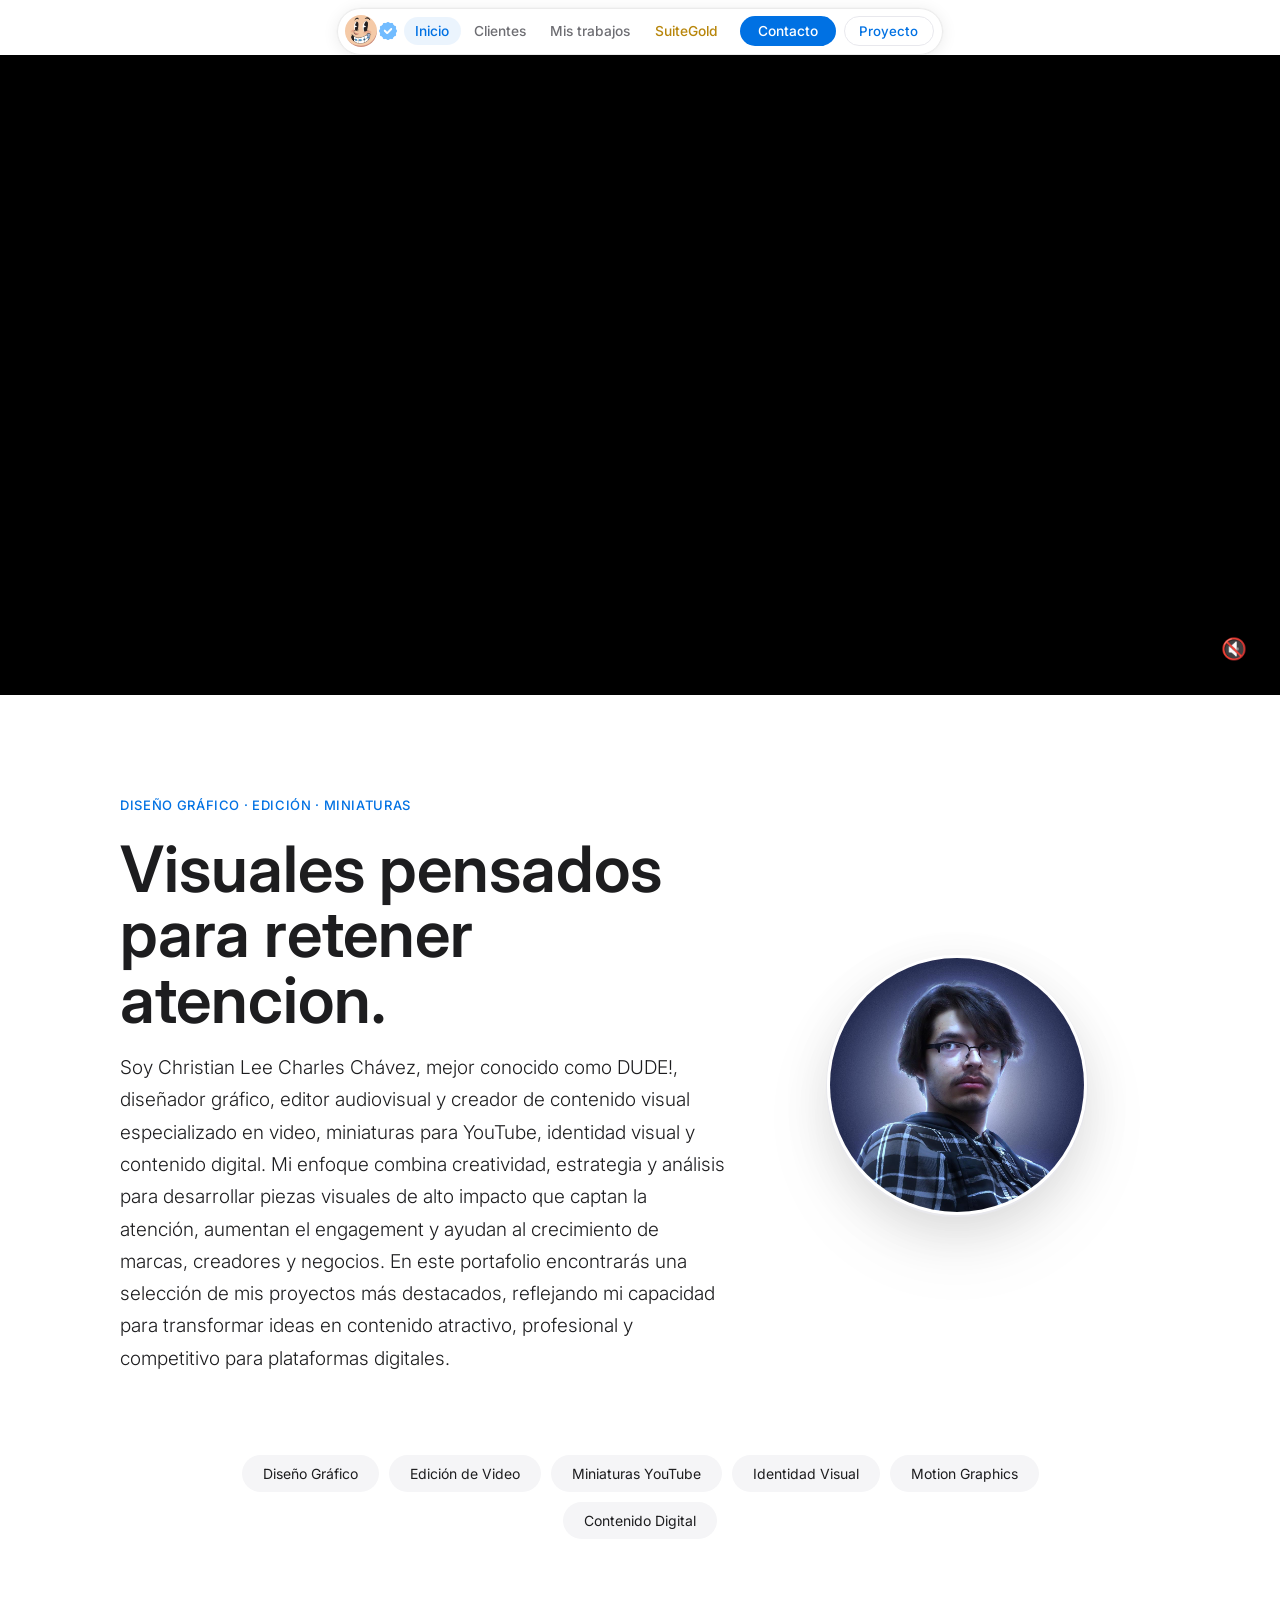
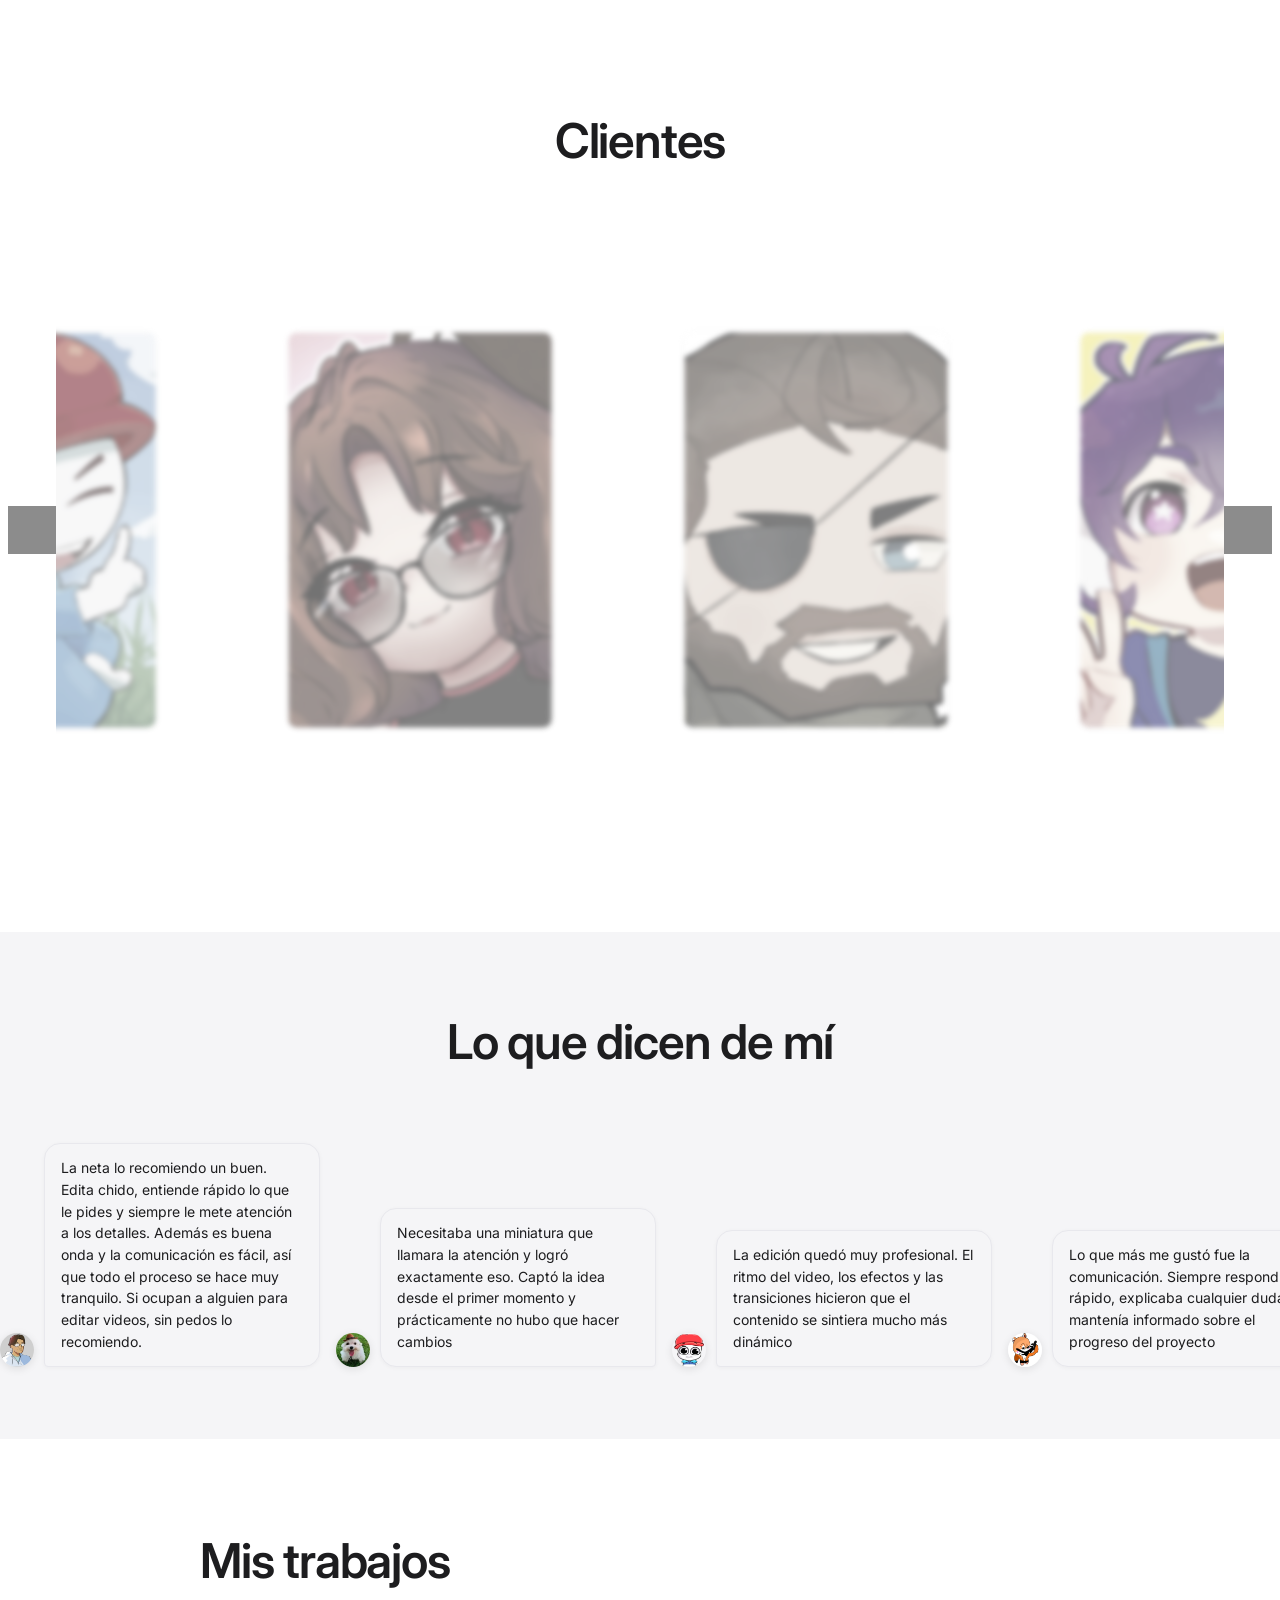
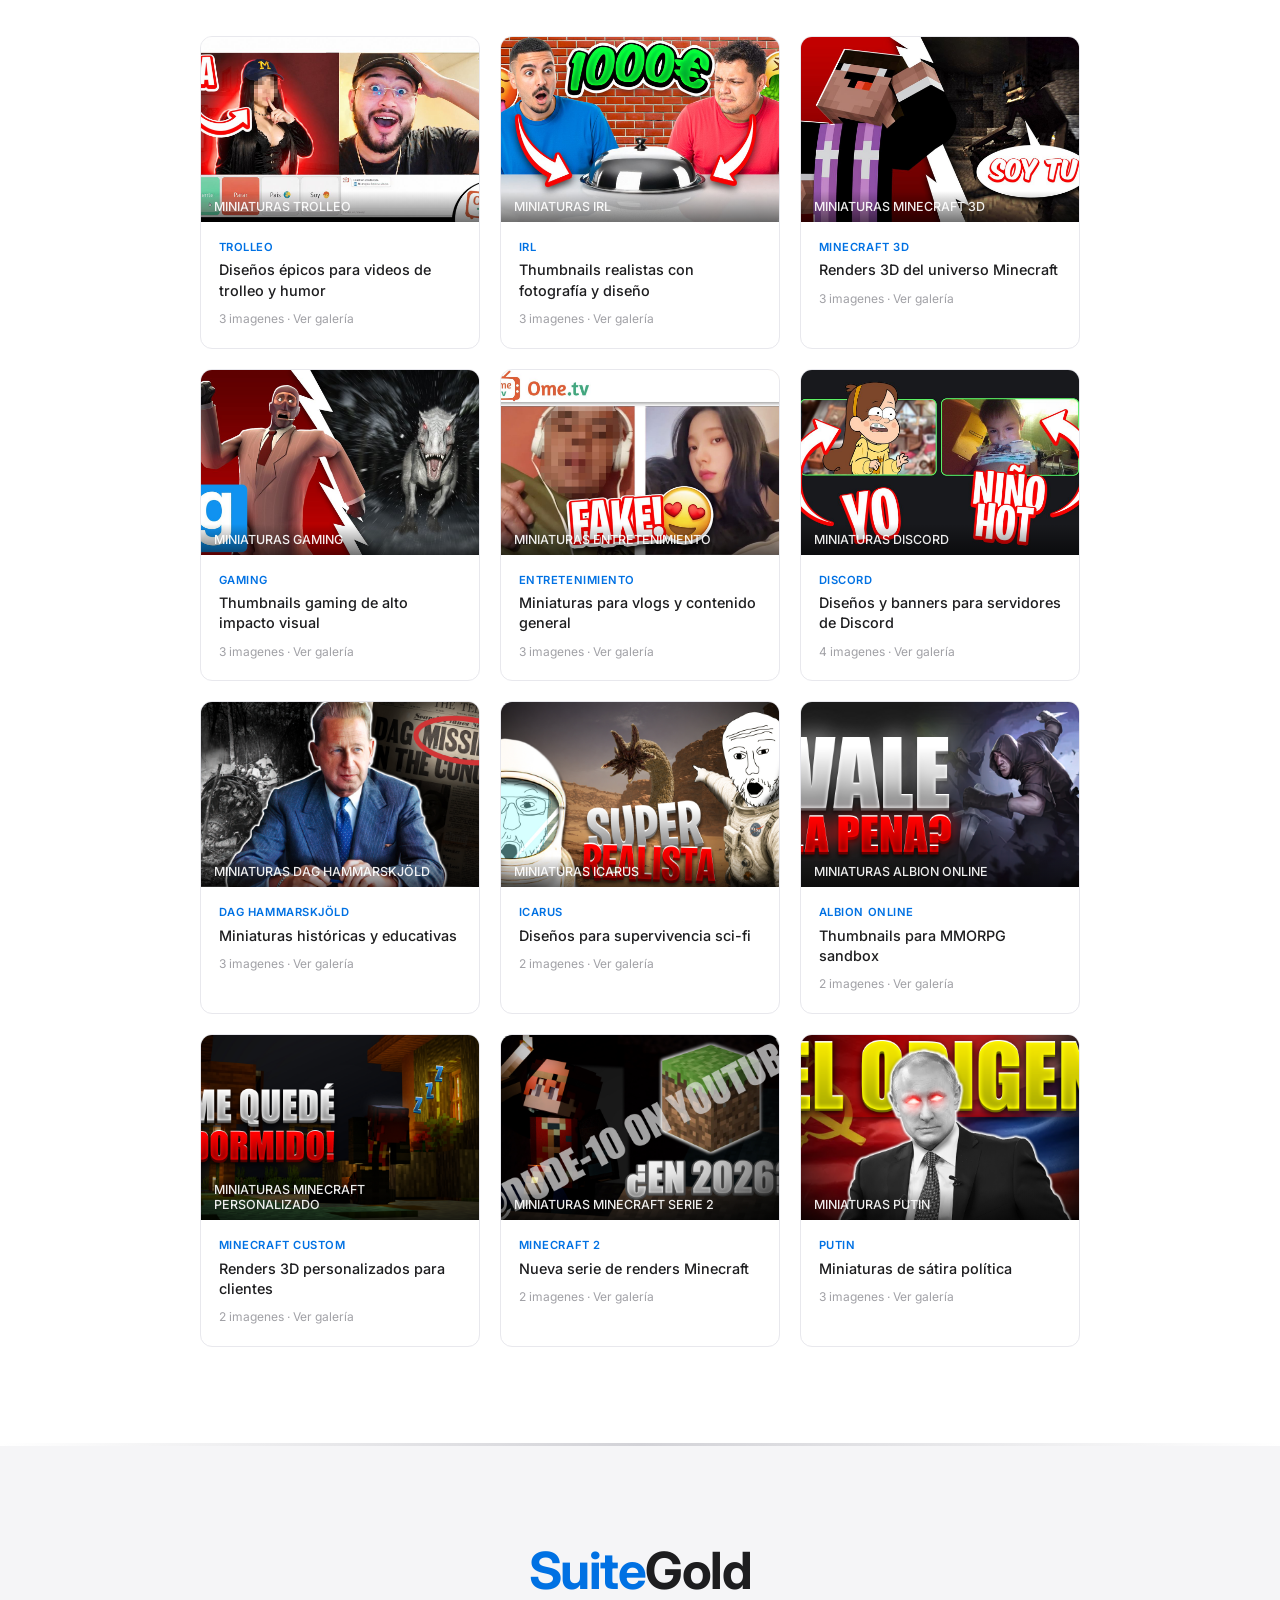
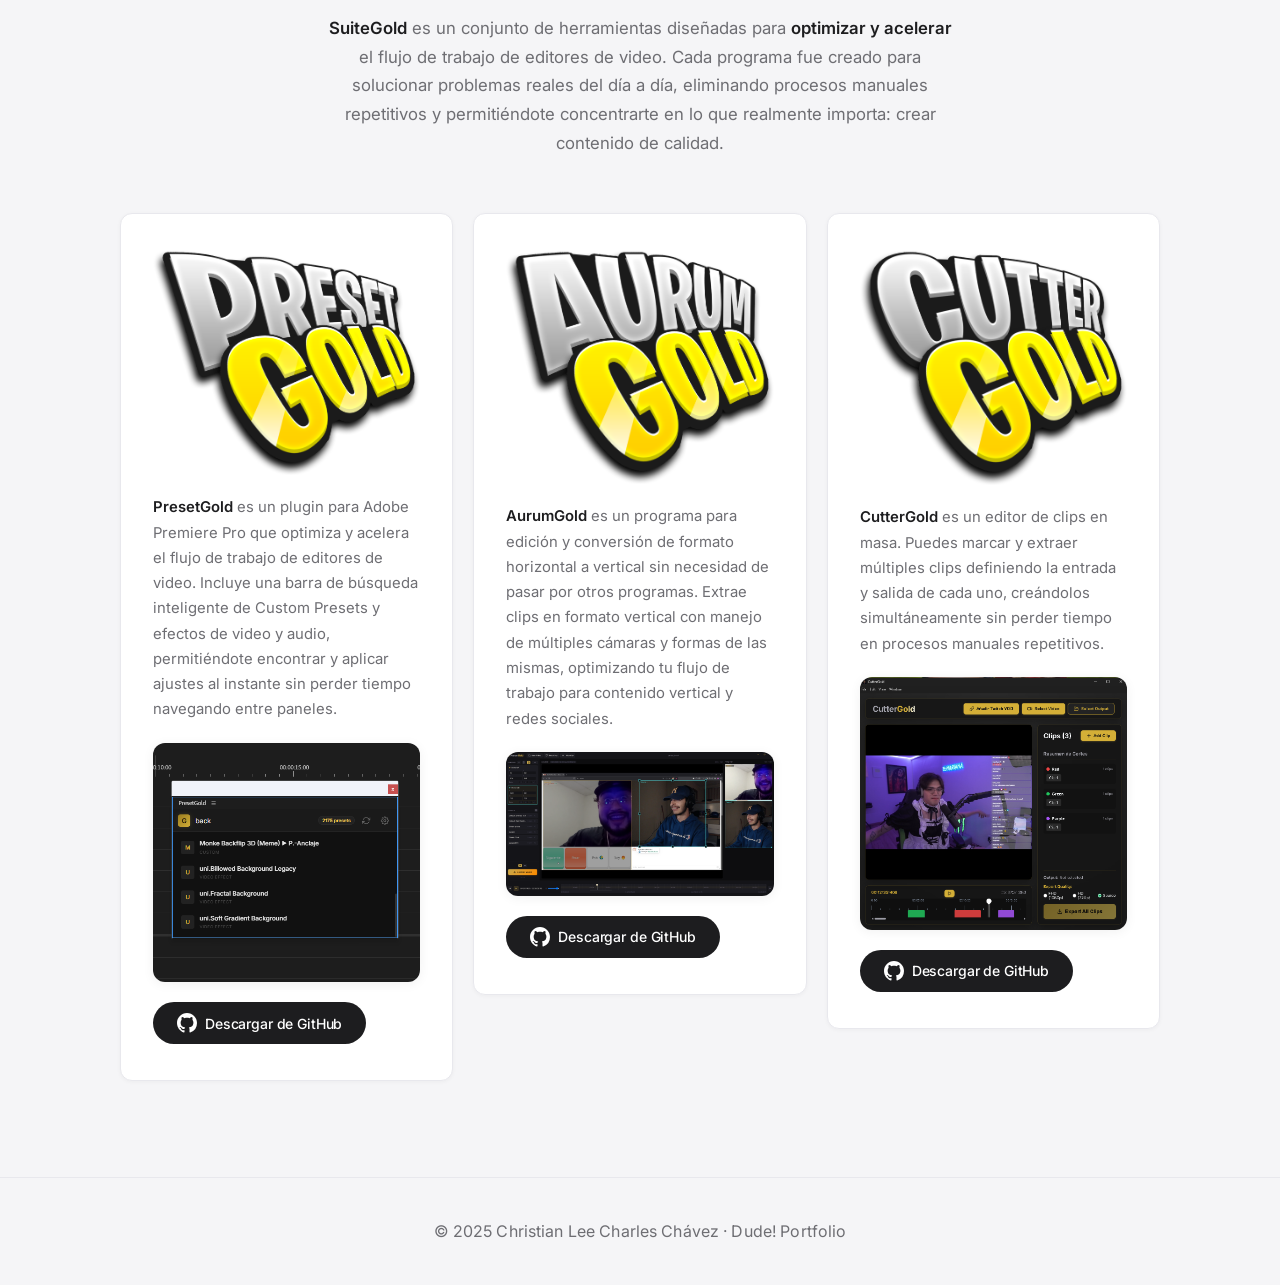
==== index.html @ 4dd34955 "Add files via upload" ====
<!DOCTYPE html>
<html lang="es">
<head>
    <meta charset="UTF-8">
    <meta name="viewport" content="width=device-width, initial-scale=1.0">
    <meta name="description" content="Portfolio de Dude 3D - diseño gráfico, edición de videos y miniaturas para YouTube">
    <title>Dude! Portfolio's</title>

    <meta property="og:title" content="Dude! Portfolio's">
    <meta property="og:description" content="Diseño gráfico, edición de video y miniaturas para YouTube">
    <meta property="og:image" content="./assets/logo.jpeg">
    <meta property="og:type" content="website">

    <link rel="preconnect" href="https://fonts.googleapis.com">
    <link rel="preconnect" href="https://fonts.gstatic.com" crossorigin>
    <link href="https://fonts.googleapis.com/css2?family=Inter:wght@300;400;500;600;700&display=swap" rel="stylesheet">
    
    <link rel="stylesheet" href="./style.css">
</head>
<body>

    <div id="global-bg"></div>

    <!-- ══════════ LIGHTBOX ══════════ -->
    <div class="lightbox-overlay" id="lightbox" role="dialog" aria-modal="true" aria-label="Galería de imágenes">
        <div class="lb-header">
            <span class="lb-title" id="lb-title">CATEGORÍA</span>
            <button class="lb-close" id="lb-close" aria-label="Cerrar galería">✕</button>
        </div>
        <div class="lb-main">
            <button class="lb-btn" id="lb-prev" aria-label="Imagen anterior">&#8249;</button>
            <div class="lb-img-wrap">
                <img id="lb-img" src="" alt="Miniatura">
            </div>
            <button class="lb-btn" id="lb-next" aria-label="Imagen siguiente">&#8250;</button>
        </div>
        <div class="lb-footer">
            <div class="lb-strip" id="lb-strip"></div>
            <span class="lb-counter" id="lb-counter">1 / 1</span>
        </div>
    </div>

    <!-- ══════════ GALLERY MODAL ══════════ -->
    <div class="gallery-modal" id="gallery-modal" role="dialog" aria-modal="true" aria-label="Galería de videos">
        <div class="gallery-modal-inner">
            <div class="gallery-modal-header">
                <span class="gallery-modal-title" id="gallery-title">CLIENTE</span>
                <button class="gallery-modal-close" id="gallery-close" aria-label="Cerrar">✕</button>
            </div>

            <div class="gallery-view" id="gallery-view">
                <div class="gallery-grid" id="gallery-grid"></div>
            </div>

            <div class="player-view" id="player-view" style="display:none">
                <div class="player-wrapper">
                    <iframe id="player-iframe" src="" frameborder="0" allow="autoplay; encrypted-media; fullscreen" allowfullscreen></iframe>
                </div>
            </div>

            <div class="gallery-modal-footer">
                <button class="gallery-back-btn" id="gallery-back" style="display:none">← Volver</button>
                <a class="btn-youtube" id="gallery-youtube" href="#" target="_blank" rel="noopener" style="display:none">
                    <svg width="20" height="20" viewBox="0 0 24 24" fill="currentColor"><path d="M23.498 6.186a3.016 3.016 0 0 0-2.122-2.136C19.505 3.545 12 3.545 12 3.545s-7.505 0-9.377.505A3.017 3.017 0 0 0 .502 6.186C0 8.07 0 12 0 12s0 3.93.502 5.814a3.016 3.016 0 0 0 2.122 2.136c1.871.505 9.376.505 9.376.505s7.505 0 9.377-.505a3.015 3.015 0 0 0 2.122-2.136C24 15.93 24 12 24 12s0-3.93-.502-5.814zM9.545 15.568V8.432L15.818 12l-6.273 3.568z"/></svg>
                    Ver completo en YouTube
                </a>
            </div>
        </div>
    </div>

    <!-- ══════════ SITE ══════════ -->
    <div class="site-wrapper">

        <header class="site-header" id="site-header">
            <div class="nav-pill">
                <a href="#inicio" class="nav-logo" aria-label="Inicio">
                    <img src="./assets/logo.jpeg" alt="Dude 3D">
                </a>
                <img src="./assets/verified/verified.png" alt="" class="nav-verified">
                <nav class="nav-links" aria-label="Navegación principal">
                    <a href="#inicio"    class="nav-item active" id="nav-home">Inicio</a>
                    <a href="#clientes"  class="nav-item" id="nav-clientes">Clientes</a>
                    <a href="#portfolio" class="nav-item" id="nav-miniaturas">Mis trabajos</a>
                    <a href="#gold" class="nav-item nav-gold" id="nav-suitegold">SuiteGold</a>
                </nav>
                <a href="contacto.html" target="_blank" rel="noopener" class="nav-cta" id="nav-contacto">Contacto</a>
                <a href="proyecto.html" target="_blank" rel="noopener" class="nav-proyecto" id="nav-proyecto">Proyecto</a>
            </div>
        </header>

        <section class="hero" id="inicio" aria-label="Presentación">
            <video class="hero-video" autoplay muted loop playsinline>
                <source src="./assets/DUDE_VIDEO/Comp 1.mp4" type="video/mp4">
                <source src="./assets/videos/video_header.mp4" type="video/mp4">
            </video>
            <button class="hero-mute-btn" id="hero-mute-btn" aria-label="Silenciar video">🔊</button>
        </section>

        <section class="presentation-section" id="presentacion" aria-label="Presentación de Dude">
            <div class="presentation-inner">
                <div class="presentation-copy">
                    <p class="presentation-kicker">Diseño Gráfico · Edición · Miniaturas</p>
                    <h2>Visuales pensados para retener atencion.</h2>
                    <p class="presentation-lead">
                        Soy Christian Lee Charles Chávez, mejor conocido como DUDE!, diseñador gráfico, editor audiovisual y creador de contenido visual especializado en video, miniaturas para YouTube, identidad visual y contenido digital. Mi enfoque combina creatividad, estrategia y análisis para desarrollar piezas visuales de alto impacto que captan la atención, aumentan el engagement y ayudan al crecimiento de marcas, creadores y negocios. En este portafolio encontrarás una selección de mis proyectos más destacados, reflejando mi capacidad para transformar ideas en contenido atractivo, profesional y competitivo para plataformas digitales.
                    </p>
                </div>
                <div class="presentation-portrait">
                    <img src="./assets/perfil/imagen_de_perfil.jpeg" alt="Foto de perfil de Dude" loading="lazy">
                </div>
            </div>
        </section>

        <div class="skills-row">
            <span class="skill-chip">Diseño Gráfico</span>
            <span class="skill-chip">Edición de Video</span>
            <span class="skill-chip">Miniaturas YouTube</span>
            <span class="skill-chip">Identidad Visual</span>
            <span class="skill-chip">Motion Graphics</span>
            <span class="skill-chip">Contenido Digital</span>
        </div>

        <section class="clientes-section" id="clientes" aria-label="Clientes">
            <h2 class="section-title">Clientes</h2>
            <div class="clientes-carousel" id="clientes-carousel">
                <button class="carousel-arrow carousel-arrow-left" id="carousel-prev" aria-label="Anterior">&#8249;</button>
                <div class="clientes-track" id="clientes-track">
                    <div class="cliente-panel" data-client="galaxito" data-verified="true" tabindex="0" role="button" aria-label="Ver videos de Galaxito">
                        <div class="cliente-panel-bg">
                            <img src="./assets/clientes/galaxito/Galaxito_Logo.jpg" alt="" class="panel-bg-img">
                        </div>
                        <div class="cliente-panel-overlay">
                            <h3 class="panel-client-name">Galaxito<img src="./assets/verified/verified.png" alt="" class="verified-badge"></h3>
                            <span class="panel-client-cta">4 videos →</span>
                        </div>
                    </div>
                    <div class="cliente-panel" data-client="playerdude" tabindex="0" role="button" aria-label="Ver videos de PlayerDude">
                        <div class="cliente-panel-bg">
                            <img src="./assets/clientes/playerdude/PlayerDude_Logo.jpg" alt="" class="panel-bg-img">
                        </div>
                        <div class="cliente-panel-overlay">
                            <h3 class="panel-client-name">PlayerDude</h3>
                            <span class="panel-client-cta">4 videos →</span>
                        </div>
                    </div>
                    <div class="cliente-panel" data-client="masfax" tabindex="0" role="button" aria-label="Ver videos de MasFax">
                        <div class="cliente-panel-bg">
                            <img src="./assets/clientes/masfax/MasFax_Logo.jpg" alt="" class="panel-bg-img">
                        </div>
                        <div class="cliente-panel-overlay">
                            <h3 class="panel-client-name">MasFax</h3>
                            <span class="panel-client-cta">1 video →</span>
                        </div>
                    </div>
                    <div class="cliente-panel" data-client="megazote" data-verified="true" tabindex="0" role="button" aria-label="Ver videos de Megazote">
                        <div class="cliente-panel-bg">
                            <img src="./assets/clientes/megazote/Megazote_Logo.jpg" alt="" class="panel-bg-img">
                        </div>
                        <div class="cliente-panel-overlay">
                            <h3 class="panel-client-name">Megazote<img src="./assets/verified/verified.png" alt="" class="verified-badge"></h3>
                            <span class="panel-client-cta">1 video →</span>
                        </div>
                    </div>
                    <div class="cliente-panel" data-client="maog" data-verified="true" tabindex="0" role="button" aria-label="Ver videos de Maog">
                        <div class="cliente-panel-bg">
                            <img src="./assets/clientes/maog/Maog_Logo.jpg" alt="" class="panel-bg-img">
                        </div>
                        <div class="cliente-panel-overlay">
                            <h3 class="panel-client-name">Maog<img src="./assets/verified/verified.png" alt="" class="verified-badge"></h3>
                            <span class="panel-client-cta">1 video →</span>
                        </div>
                    </div>
                    <div class="cliente-panel" data-client="strike" data-verified="true" tabindex="0" role="button" aria-label="Ver videos de ElStrike">
                        <div class="cliente-panel-bg">
                            <img src="./assets/clientes/strike/Strike_Logo.jpg" alt="" class="panel-bg-img">
                        </div>
                        <div class="cliente-panel-overlay">
                            <h3 class="panel-client-name">ElStrike<img src="./assets/verified/verified.png" alt="" class="verified-badge"></h3>
                            <span class="panel-client-cta">3 shorts →</span>
                        </div>
                    </div>
                </div>
                <button class="carousel-arrow carousel-arrow-right" id="carousel-next" aria-label="Siguiente">&#8250;</button>
            </div>
        </section>

        <!-- ══════════ TESTIMONIALS ══════════ -->
        <section class="testimonials-section" id="testimonios" aria-label="Testimonios">
            <div class="testimonials-track">
                <div class="testimonial-card t-offset-2">
                    <img src="./assets/pfp/BlackBull.png" alt="" class="testi-pfp">
                    <div class="testi-bubble blue">La neta lo recomiendo un buen. Edita chido, entiende rápido lo que le pides y siempre le mete atención a los detalles. Además es buena onda y la comunicación es fácil, así que todo el proceso se hace muy tranquilo. Si ocupan a alguien para editar videos, sin pedos lo recomiendo.</div>
                </div>
                <div class="testimonial-card t-offset-5">
                    <img src="./assets/pfp/JorgEditor.png" alt="" class="testi-pfp">
                    <div class="testi-bubble green">Necesitaba una miniatura que llamara la atención y logró exactamente eso. Captó la idea desde el primer momento y prácticamente no hubo que hacer cambios</div>
                </div>
                <div class="testimonial-card">
                    <img src="./assets/pfp/Megazote.png" alt="" class="testi-pfp">
                    <div class="testi-bubble blue">La edición quedó muy profesional. El ritmo del video, los efectos y las transiciones hicieron que el contenido se sintiera mucho más dinámico</div>
                </div>
                <div class="testimonial-card t-offset-3">
                    <img src="./assets/pfp/MensVa.png" alt="" class="testi-pfp">
                    <div class="testi-bubble green">Lo que más me gustó fue la comunicación. Siempre respondía rápido, explicaba cualquier duda y mantenía informado sobre el progreso del proyecto</div>
                </div>
                <div class="testimonial-card t-offset-1">
                    <img src="./assets/pfp/MitaiVT.png" alt="" class="testi-pfp">
                    <div class="testi-bubble blue">Llevo trabajando con varios editores y este ha sido de los más organizados. Todo llegó en tiempo y con muy buena calidad</div>
                </div>
                <div class="testimonial-card t-offset-4">
                    <img src="./assets/pfp/strike.gif" alt="" class="testi-pfp">
                    <div class="testi-bubble green">Las miniaturas tienen un estilo muy limpio y profesional. Se nota que entiende cómo hacer que un video destaque sin exagerar</div>
                </div>
                <div class="testimonial-card t-offset-2">
                    <img src="./assets/pfp/BlackBull.png" alt="" class="testi-pfp">
                    <div class="testi-bubble blue">La neta lo recomiendo un buen. Edita chido, entiende rápido lo que le pides y siempre le mete atención a los detalles. Además es buena onda y la comunicación es fácil, así que todo el proceso se hace muy tranquilo. Si ocupan a alguien para editar videos, sin pedos lo recomiendo.</div>
                </div>
                <div class="testimonial-card t-offset-5">
                    <img src="./assets/pfp/JorgEditor.png" alt="" class="testi-pfp">
                    <div class="testi-bubble green">Necesitaba una miniatura que llamara la atención y logró exactamente eso. Captó la idea desde el primer momento y prácticamente no hubo que hacer cambios</div>
                </div>
                <div class="testimonial-card">
                    <img src="./assets/pfp/Megazote.png" alt="" class="testi-pfp">
                    <div class="testi-bubble blue">La edición quedó muy profesional. El ritmo del video, los efectos y las transiciones hicieron que el contenido se sintiera mucho más dinámico</div>
                </div>
                <div class="testimonial-card t-offset-3">
                    <img src="./assets/pfp/MensVa.png" alt="" class="testi-pfp">
                    <div class="testi-bubble green">Lo que más me gustó fue la comunicación. Siempre respondía rápido, explicaba cualquier duda y mantenía informado sobre el progreso del proyecto</div>
                </div>
                <div class="testimonial-card t-offset-1">
                    <img src="./assets/pfp/MitaiVT.png" alt="" class="testi-pfp">
                    <div class="testi-bubble blue">Llevo trabajando con varios editores y este ha sido de los más organizados. Todo llegó en tiempo y con muy buena calidad</div>
                </div>
                <div class="testimonial-card t-offset-4">
                    <img src="./assets/pfp/strike.gif" alt="" class="testi-pfp">
                    <div class="testi-bubble green">Las miniaturas tienen un estilo muy limpio y profesional. Se nota que entiende cómo hacer que un video destaque sin exagerar</div>
                </div>
            </div>
        </section>

        <section class="portfolio-section" id="portfolio" aria-label="Trabajos">
            <h2 class="section-title">Mis trabajos</h2>
            <div class="portfolio-grid" id="portfolio-grid"></div>
        </section>

        <!-- ══════════ SECTION DIVIDER ══════════ -->
        <div class="page-divider" aria-hidden="true"></div>

        <!-- ══════════ PRODUCTOS GOLD ══════════ -->
        <section class="gold-section" id="gold" aria-label="Plugins y herramientas Gold">
            <div class="gold-inner">
                <h2 class="gold-section-title"><span class="suite">Suite</span>Gold</h2>
                <p class="gold-intro">
                    <strong>SuiteGold</strong> es un conjunto de herramientas diseñadas para <strong>optimizar y acelerar</strong> el flujo de trabajo de editores de video. Cada programa fue creado para solucionar problemas reales del día a día, eliminando procesos manuales repetitivos y permitiéndote concentrarte en lo que realmente importa: crear contenido de calidad.
                </p>
                <div class="gold-grid">

                    <!-- ── PresetGold ── -->
                    <div class="gold-card">
                        <img class="gold-card-title" src="./assets/presetgold/presetgold_titulo.png" alt="PresetGold" loading="lazy">
                        <p class="gold-card-desc">
                            <strong>PresetGold</strong> es un plugin para Adobe Premiere Pro que optimiza y acelera el flujo de trabajo de editores de video. Incluye una barra de búsqueda inteligente de Custom Presets y efectos de video y audio, permitiéndote encontrar y aplicar ajustes al instante sin perder tiempo navegando entre paneles.
                        </p>
                        <div class="gold-card-image">
                            <img src="./assets/presetgold/presetgold_review.png" alt="Vista previa PresetGold" loading="lazy">
                        </div>
                        <a href="https://github.com/playerdude901-design/PresetGold" target="_blank" rel="noopener" class="btn-github">
                            <svg width="20" height="20" viewBox="0 0 16 16" fill="currentColor"><path d="M8 0C3.58 0 0 3.58 0 8c0 3.54 2.29 6.53 5.47 7.59.4.07.55-.17.55-.38 0-.19-.01-.82-.01-1.49-2.01.37-2.53-.49-2.69-.94-.09-.23-.48-.94-.82-1.13-.28-.15-.68-.52-.01-.53.63-.01 1.08.58 1.23.82.72 1.21 1.87.87 2.33.66.07-.52.28-.87.51-1.07-1.78-.2-3.64-.89-3.64-3.95 0-.87.31-1.59.82-2.15-.08-.2-.36-1.02.08-2.12 0 0 .67-.21 2.2.82.64-.18 1.32-.27 2-.27.68 0 1.36.09 2 .27 1.53-1.04 2.2-.82 2.2-.82.44 1.1.16 1.92.08 2.12.51.56.82 1.27.82 2.15 0 3.07-1.87 3.75-3.65 3.95.29.25.54.73.54 1.48 0 1.07-.01 1.93-.01 2.2 0 .21.15.46.55.38A8.012 8.012 0 0 0 16 8c0-4.42-3.58-8-8-8z"/></svg>
                            Descargar de GitHub
                        </a>
                    </div>

                    <!-- ── AurumGold ── -->
                    <div class="gold-card">
                        <img class="gold-card-title" src="./assets/aurumgold/aurum_titulo.png" alt="AurumGold" loading="lazy">
                        <p class="gold-card-desc">
                            <strong>AurumGold</strong> es un programa para edición y conversión de formato horizontal a vertical sin necesidad de pasar por otros programas. Extrae clips en formato vertical con manejo de múltiples cámaras y formas de las mismas, optimizando tu flujo de trabajo para contenido vertical y redes sociales.
                        </p>
                        <div class="gold-card-image">
                            <img src="./assets/aurumgold/preview_4.png" alt="Vista previa AurumGold" loading="lazy">
                        </div>
                        <a href="https://github.com/playerdude901-design/AurumGold-Clip-editor" target="_blank" rel="noopener" class="btn-github">
                            <svg width="20" height="20" viewBox="0 0 16 16" fill="currentColor"><path d="M8 0C3.58 0 0 3.58 0 8c0 3.54 2.29 6.53 5.47 7.59.4.07.55-.17.55-.38 0-.19-.01-.82-.01-1.49-2.01.37-2.53-.49-2.69-.94-.09-.23-.48-.94-.82-1.13-.28-.15-.68-.52-.01-.53.63-.01 1.08.58 1.23.82.72 1.21 1.87.87 2.33.66.07-.52.28-.87.51-1.07-1.78-.2-3.64-.89-3.64-3.95 0-.87.31-1.59.82-2.15-.08-.2-.36-1.02.08-2.12 0 0 .67-.21 2.2.82.64-.18 1.32-.27 2-.27.68 0 1.36.09 2 .27 1.53-1.04 2.2-.82 2.2-.82.44 1.1.16 1.92.08 2.12.51.56.82 1.27.82 2.15 0 3.07-1.87 3.75-3.65 3.95.29.25.54.73.54 1.48 0 1.07-.01 1.93-.01 2.2 0 .21.15.46.55.38A8.012 8.012 0 0 0 16 8c0-4.42-3.58-8-8-8z"/></svg>
                            Descargar de GitHub
                        </a>
                    </div>

                    <!-- ── CutterGold ── -->
                    <div class="gold-card">
                        <img class="gold-card-title" src="./assets/cuttergold/cutter_titulo.png" alt="CutterGold" loading="lazy">
                        <p class="gold-card-desc">
                            <strong>CutterGold</strong> es un editor de clips en masa. Puedes marcar y extraer múltiples clips definiendo la entrada y salida de cada uno, creándolos simultáneamente sin perder tiempo en procesos manuales repetitivos.
                        </p>
                        <div class="gold-card-image">
                            <img src="./assets/cuttergold/image_cutter.png" alt="Vista previa CutterGold" loading="lazy">
                        </div>
                        <a href="https://github.com/playerdude901-design/CutterGold" target="_blank" rel="noopener" class="btn-github">
                            <svg width="20" height="20" viewBox="0 0 16 16" fill="currentColor"><path d="M8 0C3.58 0 0 3.58 0 8c0 3.54 2.29 6.53 5.47 7.59.4.07.55-.17.55-.38 0-.19-.01-.82-.01-1.49-2.01.37-2.53-.49-2.69-.94-.09-.23-.48-.94-.82-1.13-.28-.15-.68-.52-.01-.53.63-.01 1.08.58 1.23.82.72 1.21 1.87.87 2.33.66.07-.52.28-.87.51-1.07-1.78-.2-3.64-.89-3.64-3.95 0-.87.31-1.59.82-2.15-.08-.2-.36-1.02.08-2.12 0 0 .67-.21 2.2.82.64-.18 1.32-.27 2-.27.68 0 1.36.09 2 .27 1.53-1.04 2.2-.82 2.2-.82.44 1.1.16 1.92.08 2.12.51.56.82 1.27.82 2.15 0 3.07-1.87 3.75-3.65 3.95.29.25.54.73.54 1.48 0 1.07-.01 1.93-.01 2.2 0 .21.15.46.55.38A8.012 8.012 0 0 0 16 8c0-4.42-3.58-8-8-8z"/></svg>
                            Descargar de GitHub
                        </a>
                    </div>

                </div>
            </div>
        </section>

        <footer>
            <p>&copy; 2025 Christian Lee Charles Ch&aacute;vez &middot; Dude! Portfolio</p>
        </footer>

    </div>

    <script src="./script.js"></script>
</body>
</html>
---- style.css ----
/* ══════════════════════════════════════════
   DUDE! PORTFOLIO — Apple-Inspired Design System
   ══════════════════════════════════════════ */

:root {
  /* Colors */
  --bg:              #FFFFFF;
  --bg-alt:          #F5F5F7;
  --bg-elevated:     #FBFBFD;
  --text-primary:    #1D1D1F;
  --text-secondary:  #6E6E73;
  --text-tertiary:   #a1a1a6;
  --border:          #D2D2D7;
  --border-light:    #E8E8ED;
  --accent:          #0071E3;
  --accent-hover:    #0077ED;
  --surface:         #FFFFFF;

  /* Shadows */
  --shadow-xs: 0 1px 4px rgba(0,0,0,0.04);
  --shadow-sm: 0 2px 12px rgba(0,0,0,0.06);
  --shadow-md: 0 8px 30px rgba(0,0,0,0.10);
  --shadow-lg: 0 20px 60px rgba(0,0,0,0.12);
  --shadow-xl: 0 32px 80px rgba(0,0,0,0.14);

  /* Radii */
  --radius-sm:  8px;
  --radius-md: 12px;
  --radius-lg: 18px;
  --radius-xl: 24px;
  --radius-pill: 980px;

  /* Motion */
  --ease-out: cubic-bezier(0.25, 0.46, 0.45, 0.94);
  --ease-spring: cubic-bezier(0.16, 1, 0.3, 1);
}

/* ══════════ RESET ══════════ */

*, *::before, *::after {
  margin: 0; padding: 0; box-sizing: border-box;
}
html { scroll-behavior: smooth; }
body {
  font-family: -apple-system, BlinkMacSystemFont, "SF Pro Display",
               "SF Pro Text", "Helvetica Neue", "Inter", Arial, sans-serif;
  background: var(--bg);
  color: var(--text-primary);
  -webkit-font-smoothing: antialiased;
  -moz-osx-font-smoothing: grayscale;
  min-height: 100vh;
  overflow-x: hidden;
  font-weight: 400;
}
a { text-decoration: none; color: inherit; }
img { display: block; max-width: 100%; }

/* ══════════ TYPOGRAPHY ══════════ */

h1 {
  font-size: clamp(2.4rem, 5vw, 3.5rem);
  font-weight: 700;
  letter-spacing: -0.03em;
  line-height: 1.05;
  color: var(--text-primary);
}
h2 {
  font-size: clamp(2rem, 4vw, 3rem);
  font-weight: 600;
  letter-spacing: -0.025em;
  line-height: 1.1;
  color: var(--text-primary);
}
h3 {
  font-size: 1.25rem;
  font-weight: 600;
  letter-spacing: -0.01em;
  color: var(--text-primary);
}
p {
  font-size: 1rem;
  line-height: 1.65;
  color: var(--text-secondary);
  font-weight: 400;
}

.section-title {
  text-align: center;
  margin-bottom: 56px;
  font-size: clamp(2rem, 4vw, 3rem);
  font-weight: 600;
  letter-spacing: -0.025em;
  color: var(--text-primary);
}

/* ══════════ LAYOUT ══════════ */

.site-wrapper {
  position: relative;
  z-index: 1;
  display: flex;
  flex-direction: column;
  min-height: 100vh;
}

section { padding: 6rem 0; }

/* ══════════ HEADER / NAV ══════════ */

.site-header {
  position: sticky;
  top: 0;
  z-index: 200;
  display: flex;
  justify-content: center;
  padding: 0.5rem 1rem 0;
  pointer-events: none;
}

.nav-pill {
  display: flex;
  align-items: center;
  gap: 0.4rem;
  background: rgba(255,255,255,0.86);
  backdrop-filter: saturate(180%) blur(24px);
  -webkit-backdrop-filter: saturate(180%) blur(24px);
  border: 1px solid rgba(0,0,0,0.08);
  border-radius: var(--radius-pill);
  padding: 0.4rem 0.5rem 0.4rem 0.4rem;
  pointer-events: auto;
  box-shadow: 0 2px 16px rgba(0,0,0,0.08), 0 0 0 0.5px rgba(0,0,0,0.04);
  transition: box-shadow 0.3s var(--ease-out);
}
.nav-pill:hover {
  box-shadow: 0 4px 24px rgba(0,0,0,0.12), 0 0 0 0.5px rgba(0,0,0,0.04);
}

.nav-logo {
  width: 32px; height: 32px;
  border-radius: 50%;
  overflow: hidden;
  flex-shrink: 0;
  display: flex; align-items: center; justify-content: center;
  transition: transform 0.2s var(--ease-out);
}
.nav-logo:hover { transform: scale(1.06); }
.nav-logo img { width: 100%; height: 100%; object-fit: cover; }

.nav-verified {
  height: 18px; width: auto;
  margin-left: -0.25rem;
  flex-shrink: 0;
  opacity: 0.65;
}

.nav-links {
  display: flex; align-items: center;
  gap: 0.1rem;
}

.nav-item {
  font-size: 0.86rem;
  font-weight: 500;
  color: var(--text-secondary);
  padding: 0.38rem 0.72rem;
  border-radius: var(--radius-pill);
  transition: color 0.2s var(--ease-out), background 0.2s var(--ease-out);
  white-space: nowrap;
}
.nav-item:hover,
.nav-item.active {
  color: var(--accent);
  background: rgba(0,113,227,0.08);
}

.nav-gold {
  color: #b8860b;
}
.nav-gold:hover,
.nav-gold.active {
  color: #b8860b;
  background: rgba(184,134,11,0.08);
}

.nav-cta {
  font-size: 0.86rem;
  font-weight: 500;
  color: #fff;
  background: var(--accent);
  padding: 7px 18px;
  border-radius: var(--radius-pill);
  white-space: nowrap;
  transition: transform 0.2s var(--ease-out),
              box-shadow 0.2s var(--ease-out),
              background 0.2s var(--ease-out);
  margin-left: 0.25rem;
}
.nav-cta:hover {
  transform: scale(1.03);
  background: var(--accent-hover);
  box-shadow: 0 4px 16px rgba(0,113,227,0.3);
}

.nav-proyecto {
  font-size: 0.83rem;
  font-weight: 500;
  color: var(--accent);
  background: transparent;
  padding: 0.38rem 0.9rem;
  border-radius: var(--radius-pill);
  white-space: nowrap;
  border: 1px solid var(--border-light);
  transition: background 0.2s var(--ease-out),
              transform 0.2s var(--ease-out),
              border-color 0.2s var(--ease-out);
  margin-left: 0.1rem;
}
.nav-proyecto:hover {
  background: rgba(0,113,227,0.06);
  border-color: rgba(0,113,227,0.25);
  transform: scale(1.03);
}

/* ══════════ HERO ══════════ */

.hero {
  position: relative;
  width: 100%;
  display: flex;
  align-items: center;
  justify-content: center;
  background: #000;
  padding: 0;
}

.hero-video {
  width: 100%;
  height: auto;
  max-height: 100vh;
  display: block;
}

.hero-mute-btn {
  position: absolute;
  bottom: 1.5rem;
  right: 1.5rem;
  z-index: 3;
  width: 44px;
  height: 44px;
  border-radius: 50%;
  border: none;
  background: rgba(0,0,0,0.4);
  backdrop-filter: blur(8px);
  -webkit-backdrop-filter: blur(8px);
  color: #fff;
  font-size: 1.3rem;
  cursor: pointer;
  display: flex;
  align-items: center;
  justify-content: center;
  transition: background 0.2s, transform 0.2s;
}
.hero-mute-btn:hover {
  background: rgba(0,0,0,0.6);
  transform: scale(1.08);
}

/* ══════════ PRESENTATION ══════════ */

.presentation-section {
  width: 100%;
  background: var(--bg);
  padding: 100px 0 80px;
}

.presentation-inner {
  max-width: 1120px;
  margin: 0 auto;
  padding: 0 clamp(1.5rem, 4vw, 2.5rem);
  display: grid;
  grid-template-columns: minmax(0, 1.25fr) minmax(240px, 0.75fr);
  gap: 4rem;
  align-items: center;
}

.presentation-copy {
  display: flex;
  flex-direction: column;
  gap: 1.25rem;
}

.presentation-kicker {
  font-size: 13px;
  font-weight: 500;
  letter-spacing: 0.05em;
  color: var(--accent);
  text-transform: uppercase;
}

.presentation-copy h2 {
  max-width: 760px;
  font-size: clamp(2.4rem, 5vw, 4.4rem);
  line-height: 1.02;
  letter-spacing: 0;
}

.presentation-lead {
  max-width: 720px;
  font-size: 19px;
  font-weight: 300;
  line-height: 1.7;
  color: var(--text-primary);
  text-align: left;
}

.presentation-portrait {
  justify-self: center;
  width: min(300px, 75vw);
}

.presentation-portrait img {
  width: 260px; height: 260px;
  object-fit: cover;
  border-radius: 50%;
  clip-path: none;
  box-shadow: 0 1px 0 1px var(--border-light),
              0 16px 48px rgba(0,0,0,0.10),
              0 32px 80px rgba(0,0,0,0.06);
  display: block;
  transition: transform 0.5s var(--ease-spring), box-shadow 0.5s var(--ease-spring);
  border: 3px solid rgba(255,255,255,0.9);
}
.presentation-portrait img:hover {
  transform: scale(1.03) translateY(-4px);
  box-shadow: 0 1px 0 1px var(--border-light),
              0 24px 64px rgba(0,0,0,0.14),
              0 40px 100px rgba(0,0,0,0.08);
}

/* ══════════ SKILLS CHIPS ══════════ */

.skills-row {
  display: flex;
  flex-wrap: wrap;
  justify-content: center;
  gap: 10px;
  padding: 0 clamp(1.5rem, 4vw, 2.5rem) 5rem;
  background: var(--bg);
  max-width: 960px;
  margin: 0 auto;
}

.skill-chip {
  background: var(--bg-alt);
  color: var(--text-primary);
  border-radius: var(--radius-pill);
  padding: 9px 20px;
  font-size: 14px;
  font-weight: 400;
  white-space: nowrap;
  border: 1px solid transparent;
  transition: border-color 0.2s var(--ease-out), background 0.2s var(--ease-out);
}
.skill-chip:hover {
  background: #ececef;
  border-color: var(--border);
}

/* ══════════ CLIENTES ══════════ */

.clientes-section {
  width: 100%;
  background: var(--bg);
  padding: 6rem 0;
}

.clientes-section .section-title { color: var(--text-primary); }

.clientes-carousel {
  position: relative;
  max-width: 1280px;
  margin: 0 auto;
  padding: 0 3.5rem;
  perspective: 1600px;
}

.clientes-track {
  display: flex;
  gap: 1.25rem;
  overflow-x: auto;
  -webkit-overflow-scrolling: touch;
  padding: 1.5rem 0;
  transform-style: preserve-3d;
}

.clientes-track::-webkit-scrollbar { display: none; }

.carousel-arrow {
  position: absolute;
  top: 50%;
  transform: translateY(-50%);
  z-index: 10;
  width: 48px; height: 48px;
  border-radius: 50%;
  border: none;
  background: rgba(0,0,0,0.45);
  color: #fff;
  font-size: 1.6rem;
  line-height: 1;
  cursor: pointer;
  display: flex;
  align-items: center;
  justify-content: center;
  transition: background 0.2s, opacity 0.2s, transform 0.2s;
  backdrop-filter: blur(6px);
  -webkit-backdrop-filter: blur(6px);
}
.carousel-arrow:hover { background: rgba(0,0,0,0.7); transform: translateY(-50%) scale(1.06); }
.carousel-arrow:active { transform: translateY(-50%) scale(0.96); }
.carousel-arrow-left  { left: 0.5rem; }
.carousel-arrow-right { right: 0.5rem; }

.cliente-panel {
  position: relative;
  flex: 0 0 auto;
  width: calc((100% - 2.5rem) / 3);
  border-radius: var(--radius-md);
  overflow: hidden;
  aspect-ratio: 2/3;
  cursor: pointer;
  background: var(--bg-alt);
  /* far state (default) */
  transform: scale(0.7) translateZ(-120px);
  filter: blur(4px) saturate(0.4);
  opacity: 0.55;
  transition: transform 0.6s cubic-bezier(0.22,1,0.36,1),
              filter 0.6s cubic-bezier(0.22,1,0.36,1),
              opacity 0.6s cubic-bezier(0.22,1,0.36,1),
              box-shadow 0.6s cubic-bezier(0.22,1,0.36,1);
  z-index: 1;
  box-shadow: var(--shadow-sm);
}
.cliente-panel.cliente-panel-far {
  transform: scale(0.7) translateZ(-120px);
  filter: blur(4px) saturate(0.4);
  opacity: 0.55;
  z-index: 1;
}
.cliente-panel.cliente-panel-adjacent {
  transform: scale(0.85) translateZ(-40px);
  filter: blur(1.5px) saturate(0.7);
  opacity: 0.8;
  z-index: 2;
  box-shadow: var(--shadow-md);
}
.cliente-panel.cliente-panel-center {
  transform: scale(1) translateZ(0);
  filter: none;
  opacity: 1;
  z-index: 10;
  box-shadow: var(--shadow-xl);
}
.cliente-panel.cliente-panel-center:hover {
  transform: scale(1.02) translateZ(0) translateY(-6px);
  box-shadow: 0 40px 100px rgba(0,0,0,0.25);
}

.cliente-panel-bg {
  position: absolute; inset: 0; z-index: 0;
  pointer-events: none; overflow: hidden;
}

.panel-bg-img {
  width: 100%; height: 100%;
  object-fit: cover;
  transition: transform 0.5s var(--ease-out);
}
.cliente-panel.cliente-panel-center:hover .panel-bg-img { transform: scale(1.05); }

.cliente-panel-overlay {
  position: absolute; bottom: 0; left: 0; right: 0;
  padding: 20px 18px 16px;
  background: linear-gradient(to top, rgba(0,0,0,0.75) 0%, transparent 100%);
  color: white;
  opacity: 0;
  transform: translateY(4px);
  transition: opacity 0.3s var(--ease-out), transform 0.3s var(--ease-out);
}
.cliente-panel.cliente-panel-center:hover .cliente-panel-overlay {
  opacity: 1;
  transform: translateY(0);
}

.panel-client-name {
  font-size: 1.15rem;
  font-weight: 600;
  color: #fff;
  display: inline-flex;
  align-items: center;
  gap: 0.3rem;
  margin-bottom: 0.2rem;
}

.verified-badge { width: 15px; height: 15px; flex-shrink: 0; }

.panel-client-cta {
  font-size: 0.8rem;
  font-weight: 500;
  color: rgba(255,255,255,0.75);
  letter-spacing: 0.02em;
}

/* ══════════ TESTIMONIALS ══════════ */

.testimonials-section {
  width: 100%;
  background: var(--bg-alt);
  padding: 5rem 0 4rem;
  overflow: hidden;
}

.testimonials-section::before {
  display: block;
  text-align: center;
  content: 'Lo que dicen de mí';
  font-size: clamp(2rem, 4vw, 3rem);
  font-weight: 600;
  letter-spacing: -0.025em;
  color: var(--text-primary);
  margin-bottom: 2.5rem;
}

.testimonials-track {
  display: flex;
  gap: 1rem;
  animation: scrollTestimonials 55s linear infinite;
  width: max-content;
  padding-bottom: 0.5rem;
}
.testimonials-track:hover { animation-play-state: paused; }

.testimonial-card {
  display: flex;
  align-items: flex-end;
  gap: 0.6rem;
  flex-shrink: 0;
  max-width: 320px;
  width: 100%;
}

.t-offset-1 { padding-top: 1rem; }
.t-offset-2 { padding-top: 2rem; }
.t-offset-3 { padding-top: 1.5rem; }
.t-offset-4 { padding-top: 2.8rem; }
.t-offset-5 { padding-top: 0.5rem; }

.testi-pfp {
  width: 34px; height: 34px;
  border-radius: 50%;
  object-fit: cover;
  flex-shrink: 0;
  box-shadow: 0 2px 8px rgba(0,0,0,0.10);
}

.testi-bubble {
  padding: 0.85rem 1rem;
  border-radius: 16px;
  border-bottom-left-radius: 4px;
  font-size: 14px;
  line-height: 1.55;
  color: var(--text-primary);
  background: var(--bg-alt);
  border: 1px solid var(--border-light);
  word-wrap: break-word;
  box-shadow: var(--shadow-xs);
}

.testi-bubble.green {
  background: var(--bg-alt);
  border-color: var(--border-light);
  border-bottom-left-radius: 16px;
  border-bottom-right-radius: 4px;
}

@keyframes scrollTestimonials {
  0%   { transform: translateX(0); }
  100% { transform: translateX(-50%); }
}

/* ══════════ PORTFOLIO ══════════ */

.portfolio-section {
  width: 100%;
  background: var(--bg);
  padding: 6rem 0;
}

.portfolio-section .section-title {
  max-width: 960px;
  margin: 0 auto 3rem;
  padding: 0 clamp(1.5rem, 4vw, 2.5rem);
  text-align: left;
}

.portfolio-grid {
  max-width: 960px;
  margin: 0 auto;
  padding: 0 clamp(1.5rem, 4vw, 2.5rem);
  display: grid;
  grid-template-columns: repeat(auto-fill, minmax(280px, 1fr));
  gap: 1.25rem;
}

.portfolio-card {
  background: var(--surface);
  border: 1px solid var(--border-light);
  border-radius: var(--radius-md);
  overflow: hidden;
  cursor: pointer;
  transition: transform 0.35s var(--ease-out), box-shadow 0.35s var(--ease-out);
}
.portfolio-card:hover {
  transform: translateY(-5px);
  box-shadow: var(--shadow-md);
  border-color: var(--border);
}

.card-thumb {
  position: relative;
  height: 185px;
  overflow: hidden;
  background: var(--bg-alt);
}

/* Neutral gradients instead of harsh colors */
.card-thumb.trolleo-bg      { background: linear-gradient(135deg, #f0f0f2, #e2e2e8); }
.card-thumb.irl-bg          { background: linear-gradient(135deg, #eef0f5, #dde0eb); }
.card-thumb.mc-bg           { background: linear-gradient(135deg, #eaf0ec, #d5e4d8); }
.card-thumb.gaming-bg       { background: linear-gradient(135deg, #ece8f5, #d8d0ea); }
.card-thumb.entertain-bg    { background: linear-gradient(135deg, #f5ece4, #e8d8c8); }
.card-thumb.discord-bg      { background: linear-gradient(135deg, #eaedf5, #d5daec); }
.card-thumb.dag-bg          { background: linear-gradient(135deg, #eff0f2, #e0e2e8); }
.card-thumb.icarus-bg       { background: linear-gradient(135deg, #eef0f5, #dde2ef); }
.card-thumb.albion-bg       { background: linear-gradient(135deg, #eaf2ec, #d5e8d8); }
.card-thumb.mc-client-bg    { background: linear-gradient(135deg, #eaf0ed, #d5e5da); }
.card-thumb.mc2-bg          { background: linear-gradient(135deg, #eaf0eb, #d5e4d6); }
.card-thumb.putin-bg        { background: linear-gradient(135deg, #f5eaea, #ead5d5); }

.card-thumb-images {
  position: absolute; inset: 0;
}

.card-cover {
  position: absolute; inset: 0;
  width: 100%; height: 100%;
  object-fit: cover;
  opacity: 0;
  transition: opacity 1s ease, transform 0.6s var(--ease-out);
}
.card-cover.card-cover-active { opacity: 1; }
.portfolio-card:hover .card-cover { transform: scale(1.05); }

.card-thumb-label {
  position: absolute;
  bottom: 0; left: 0; right: 0;
  padding: 0.5rem 0.8rem;
  font-size: 0.78rem;
  font-weight: 500;
  color: rgba(255,255,255,0.92);
  background: linear-gradient(transparent, rgba(0,0,0,0.55));
  z-index: 2;
}

.card-body { padding: 1rem 1.1rem 1.2rem; }
.card-category {
  font-size: 0.7rem; font-weight: 600;
  color: var(--accent); letter-spacing: 0.05em;
  text-transform: uppercase; margin-bottom: 0.25rem;
}
.card-title { font-weight: 500; font-size: 0.9rem; line-height: 1.4; color: var(--text-primary); }
.card-count { margin-top: 0.5rem; font-size: 0.75rem; color: var(--text-tertiary); }

/* ══════════ PAGE DIVIDER ══════════ */

.page-divider {
  width: 100%;
  background: var(--bg-alt);
  height: 3px;
  background: linear-gradient(90deg, transparent, var(--border), transparent);
  margin: 0;
}
/* Hide the old image divider */
.page-divider img { display: none; }

/* ══════════ SUITEGOLD ══════════ */

.gold-section {
  width: 100%;
  background: var(--bg-alt);
  padding: 6rem 0;
}

.gold-inner {
  max-width: 1120px;
  margin: 0 auto;
  padding: 0 clamp(1.5rem, 4vw, 2.5rem);
}

.gold-section-title {
  text-align: center;
  font-size: clamp(2.2rem, 4.5vw, 3.2rem);
  font-weight: 700;
  color: var(--text-primary);
  margin-bottom: 1rem;
  letter-spacing: -0.03em;
}

.suite { color: var(--accent); }

.gold-intro {
  max-width: 640px;
  margin: 0 auto 3.5rem;
  text-align: center;
  color: var(--text-secondary);
  font-size: 1.05rem;
  line-height: 1.7;
  font-weight: 400;
}
.gold-intro strong { color: var(--text-primary); font-weight: 600; }

.gold-grid {
  display: grid;
  grid-template-columns: repeat(3, 1fr);
  gap: 1.25rem;
  align-items: start;
}

.gold-card {
  background: var(--surface);
  border: 1px solid var(--border-light);
  border-radius: var(--radius-md);
  padding: 36px 32px;
  display: flex;
  flex-direction: column;
  gap: 1.25rem;
  box-shadow: var(--shadow-xs);
  transition: transform 0.35s var(--ease-out), box-shadow 0.35s var(--ease-out), border-color 0.35s var(--ease-out);
}
.gold-card:hover {
  transform: translateY(-4px);
  box-shadow: var(--shadow-md);
  border-color: var(--border);
}

.gold-card-title { max-width: 100%; height: auto; }

.gold-card-image img {
  width: 100%; height: auto;
  border-radius: var(--radius-md);
  box-shadow: var(--shadow-sm);
}

.gold-card-desc {
  color: var(--text-secondary);
  line-height: 1.7;
  font-size: 0.93rem;
}
.gold-card-desc strong { color: var(--text-primary); font-weight: 600; }

.gold-card .btn-github { align-self: flex-start; }

/* Apple-style download button */
.btn-github {
  display: inline-flex;
  align-items: center;
  gap: 0.5rem;
  font-size: 14px;
  font-weight: 500;
  color: #fff;
  background: var(--text-primary);
  padding: 11px 24px;
  border-radius: var(--radius-pill);
  transition: opacity 0.2s var(--ease-out), transform 0.2s var(--ease-out), box-shadow 0.2s var(--ease-out);
  letter-spacing: -0.01em;
}
.btn-github:hover {
  opacity: 0.85;
  transform: translateY(-1px);
  box-shadow: 0 6px 20px rgba(0,0,0,0.15);
}

/* ══════════ LIGHTBOX ══════════ */

.lightbox-overlay {
  display: none;
  position: fixed;
  inset: 0;
  background: rgba(0,0,0,0.88);
  backdrop-filter: blur(24px);
  -webkit-backdrop-filter: blur(24px);
  z-index: 1000;
  justify-content: center;
  align-items: center;
  flex-direction: column;
  gap: 1rem;
  padding: 1.5rem;
}
.lightbox-overlay.open { display: flex; }

.lb-header {
  width: 100%; max-width: 960px;
  display: flex; align-items: center; justify-content: space-between;
}

.lb-title {
  font-size: 1rem;
  font-weight: 600;
  color: rgba(255,255,255,0.9);
  letter-spacing: 0.02em;
}

.lb-close {
  background: rgba(255,255,255,0.10);
  border: 1px solid rgba(255,255,255,0.12);
  border-radius: 50%;
  width: 34px; height: 34px;
  display: flex; align-items: center; justify-content: center;
  color: rgba(255,255,255,0.7);
  font-size: 1.1rem;
  cursor: pointer;
  transition: background 0.2s var(--ease-out), color 0.2s var(--ease-out);
}
.lb-close:hover {
  background: rgba(255,255,255,0.18);
  color: #fff;
}

.lb-main {
  width: 100%; max-width: 960px;
  display: flex; align-items: center;
  gap: 0.75rem;
}

.lb-img-wrap {
  flex: 1;
  max-height: 65vh;
  display: flex; align-items: center; justify-content: center;
  overflow: hidden;
  border-radius: var(--radius-lg);
  background: rgba(255,255,255,0.04);
}

#lb-img {
  max-height: 65vh;
  max-width: 100%;
  object-fit: contain;
  border-radius: var(--radius-md);
}

.lb-btn {
  background: rgba(255,255,255,0.08);
  border: 1px solid rgba(255,255,255,0.10);
  color: rgba(255,255,255,0.6);
  font-size: 1.5rem;
  width: 42px; height: 42px;
  border-radius: 50%;
  cursor: pointer;
  flex-shrink: 0;
  display: flex; align-items: center; justify-content: center;
  transition: background 0.2s var(--ease-out), color 0.2s var(--ease-out);
}
.lb-btn:hover { background: rgba(255,255,255,0.14); color: #fff; }

.lb-footer {
  width: 100%; max-width: 960px;
  display: flex; align-items: center;
  gap: 1rem;
}

.lb-strip {
  display: flex; gap: 0.5rem;
  overflow-x: auto; flex: 1;
  padding-bottom: 4px;
}
.lb-strip::-webkit-scrollbar { height: 3px; }
.lb-strip::-webkit-scrollbar-thumb {
  background: rgba(255,255,255,0.15);
  border-radius: 2px;
}

.lb-thumb {
  flex-shrink: 0;
  width: 76px; height: 52px;
  object-fit: cover;
  border-radius: 6px;
  border: 2px solid transparent;
  cursor: pointer;
  opacity: 0.45;
  transition: border-color 0.2s var(--ease-out), opacity 0.2s var(--ease-out);
}
.lb-thumb:hover { opacity: 0.75; }
.lb-thumb.active { border-color: var(--accent); opacity: 1; }

.lb-counter {
  font-size: 0.82rem;
  font-weight: 500;
  color: rgba(255,255,255,0.4);
  white-space: nowrap;
}

/* ══════════ GALLERY MODAL ══════════ */

.gallery-modal {
  display: none;
  position: fixed; inset: 0;
  background: rgba(0,0,0,0.88);
  backdrop-filter: blur(24px);
  -webkit-backdrop-filter: blur(24px);
  z-index: 1000;
  justify-content: center;
  align-items: center;
  flex-direction: column;
  padding: 1.5rem;
}
.gallery-modal.open { display: flex; }

.gallery-modal-inner {
  width: 100%; max-width: 960px;
  display: flex; flex-direction: column;
  gap: 1.2rem;
}

.gallery-modal-header {
  display: flex; align-items: center;
  justify-content: space-between;
}

.gallery-modal-title {
  font-size: 1rem; font-weight: 600;
  color: rgba(255,255,255,0.9);
}

.gallery-modal-close {
  background: rgba(255,255,255,0.10);
  border: 1px solid rgba(255,255,255,0.12);
  border-radius: 50%;
  width: 34px; height: 34px;
  display: flex; align-items: center; justify-content: center;
  color: rgba(255,255,255,0.7);
  font-size: 1.1rem;
  cursor: pointer;
  transition: background 0.2s var(--ease-out), color 0.2s var(--ease-out);
}
.gallery-modal-close:hover { background: rgba(255,255,255,0.18); color: #fff; }

.gallery-grid {
  display: grid;
  grid-template-columns: repeat(4, 1fr);
  gap: 0.85rem;
}

.gallery-thumb {
  position: relative;
  border-radius: var(--radius-md);
  overflow: hidden;
  cursor: pointer;
  transition: transform 0.3s var(--ease-spring);
  aspect-ratio: 16/9;
  background: rgba(255,255,255,0.04);
}
.gallery-thumb:hover { transform: translateY(-3px) scale(1.015); }

.gallery-thumb img {
  width: 100%; height: 100%;
  object-fit: cover; display: block;
}

.gallery-thumb .thumb-play {
  position: absolute; inset: 0;
  display: flex; align-items: center; justify-content: center;
  background: rgba(0,0,0,0.2);
  backdrop-filter: blur(1px);
  opacity: 0;
  transition: opacity 0.3s var(--ease-out);
}
.gallery-thumb:hover .thumb-play { opacity: 1; }

.gallery-thumb .thumb-play span {
  font-size: 2.4rem;
  color: rgba(255,255,255,0.9);
  filter: drop-shadow(0 2px 6px rgba(0,0,0,0.3));
}

.player-view { width: 100%; }

.player-wrapper {
  position: relative; width: 100%;
  padding-top: 56.25%;
  border-radius: var(--radius-lg);
  overflow: hidden;
  background: #000;
}
.player-wrapper iframe {
  position: absolute; inset: 0;
  width: 100%; height: 100%;
  border: none;
}

.gallery-modal-footer {
  display: flex; align-items: center;
  justify-content: center;
  gap: 1rem;
}

.gallery-back-btn {
  font-size: 0.86rem; font-weight: 500;
  color: rgba(255,255,255,0.6);
  background: rgba(255,255,255,0.08);
  border: 1px solid rgba(255,255,255,0.10);
  padding: 0.55rem 1.4rem;
  border-radius: var(--radius-pill);
  cursor: pointer;
  transition: background 0.2s var(--ease-out), color 0.2s var(--ease-out);
}
.gallery-back-btn:hover { background: rgba(255,255,255,0.14); color: #fff; }

.btn-youtube {
  display: inline-flex;
  align-items: center; gap: 0.5rem;
  font-size: 0.86rem; font-weight: 500;
  color: #fff; background: #c00;
  padding: 0.6rem 1.6rem;
  border-radius: var(--radius-pill);
  transition: background 0.2s var(--ease-out), transform 0.2s var(--ease-out);
}
.btn-youtube:hover { background: #e00; transform: translateY(-1px); }

/* ══════════ FOOTER ══════════ */

footer {
  background: var(--bg-alt);
  text-align: center;
  padding: 40px 0;
  font-size: 13px;
  color: var(--text-tertiary);
  border-top: 1px solid var(--border-light);
  letter-spacing: 0.01em;
}

/* ══════════ SCROLL ANIMATIONS ══════════ */

.fade-up {
  opacity: 0;
  transform: translateY(24px);
  transition: opacity 0.7s var(--ease-spring),
              transform 0.7s var(--ease-spring);
}
.fade-up.visible {
  opacity: 1;
  transform: translateY(0);
}

/* ══════════ RESPONSIVE ══════════ */

@media (max-width: 1024px) {
  .gold-grid {
    grid-template-columns: 1fr;
    max-width: 480px;
    margin: 0 auto;
  }
  .gold-card { padding: 28px 24px; }
}

@media (max-width: 900px) {
  .cliente-panel { width: calc((100% - 1.25rem) / 2); }
  .presentation-inner {
    grid-template-columns: 1fr;
    gap: 2.5rem;
    text-align: center;
  }
  .presentation-copy { align-items: center; }
  .presentation-lead { text-align: center; }
  .presentation-portrait { width: min(240px, 55vw); }
  .presentation-portrait img { width: 220px; height: 220px; }
}

@media (max-width: 768px) {
  .site-header { top: 0.5rem; padding: 0 0.5rem; }
  .nav-pill {
    width: 100%; gap: 0.15rem; padding: 0.35rem;
    border-radius: 20px;
  }
  .nav-logo { width: 28px; height: 28px; }
  .nav-verified { height: 15px; margin-left: -0.15rem; }
  .nav-links {
    gap: 0.04rem;
    overflow-x: auto;
    -webkit-overflow-scrolling: touch;
    scrollbar-width: none;
  }
  .nav-links::-webkit-scrollbar { display: none; }
  .nav-item { font-size: 0.76rem; padding: 0.28rem 0.48rem; flex-shrink: 0; }
  .nav-cta { font-size: 0.76rem; padding: 6px 13px; margin-left: 0.1rem; flex-shrink: 0; }
  .nav-proyecto { font-size: 0.73rem; padding: 0.28rem 0.55rem; }

  section { padding: 4rem 0; }
  .presentation-section { padding: 64px 0 48px; }
  .presentation-lead { font-size: 16px; }
  .gold-section-title { font-size: 2rem; }
  .gold-card { padding: 22px 20px; }
  .gold-section { padding: 4rem 0; }

  .portfolio-grid { grid-template-columns: 1fr; }
  .lb-btn { width: 36px; height: 36px; font-size: 1.3rem; }
  .gallery-grid { grid-template-columns: repeat(2, 1fr); }
  .clientes-carousel { padding: 0 2.5rem; }
  .cliente-panel { width: calc((100% - 1.25rem) / 2); }
  .section-title { font-size: 1.8rem; margin-bottom: 36px; }

  .skills-row { padding-bottom: 4rem; }
}

@media (max-width: 640px) {
  .clientes-carousel { padding: 0 2rem; }
  .cliente-panel { width: calc(100% - 1.5rem); }
}

@media (max-width: 480px) {
  .carousel-arrow { width: 34px; height: 34px; font-size: 1.3rem; }
  .gallery-grid { grid-template-columns: 1fr; }
  .skills-row { gap: 8px; }
  .skill-chip { font-size: 13px; padding: 8px 16px; }
}

#global-bg { display: none; }
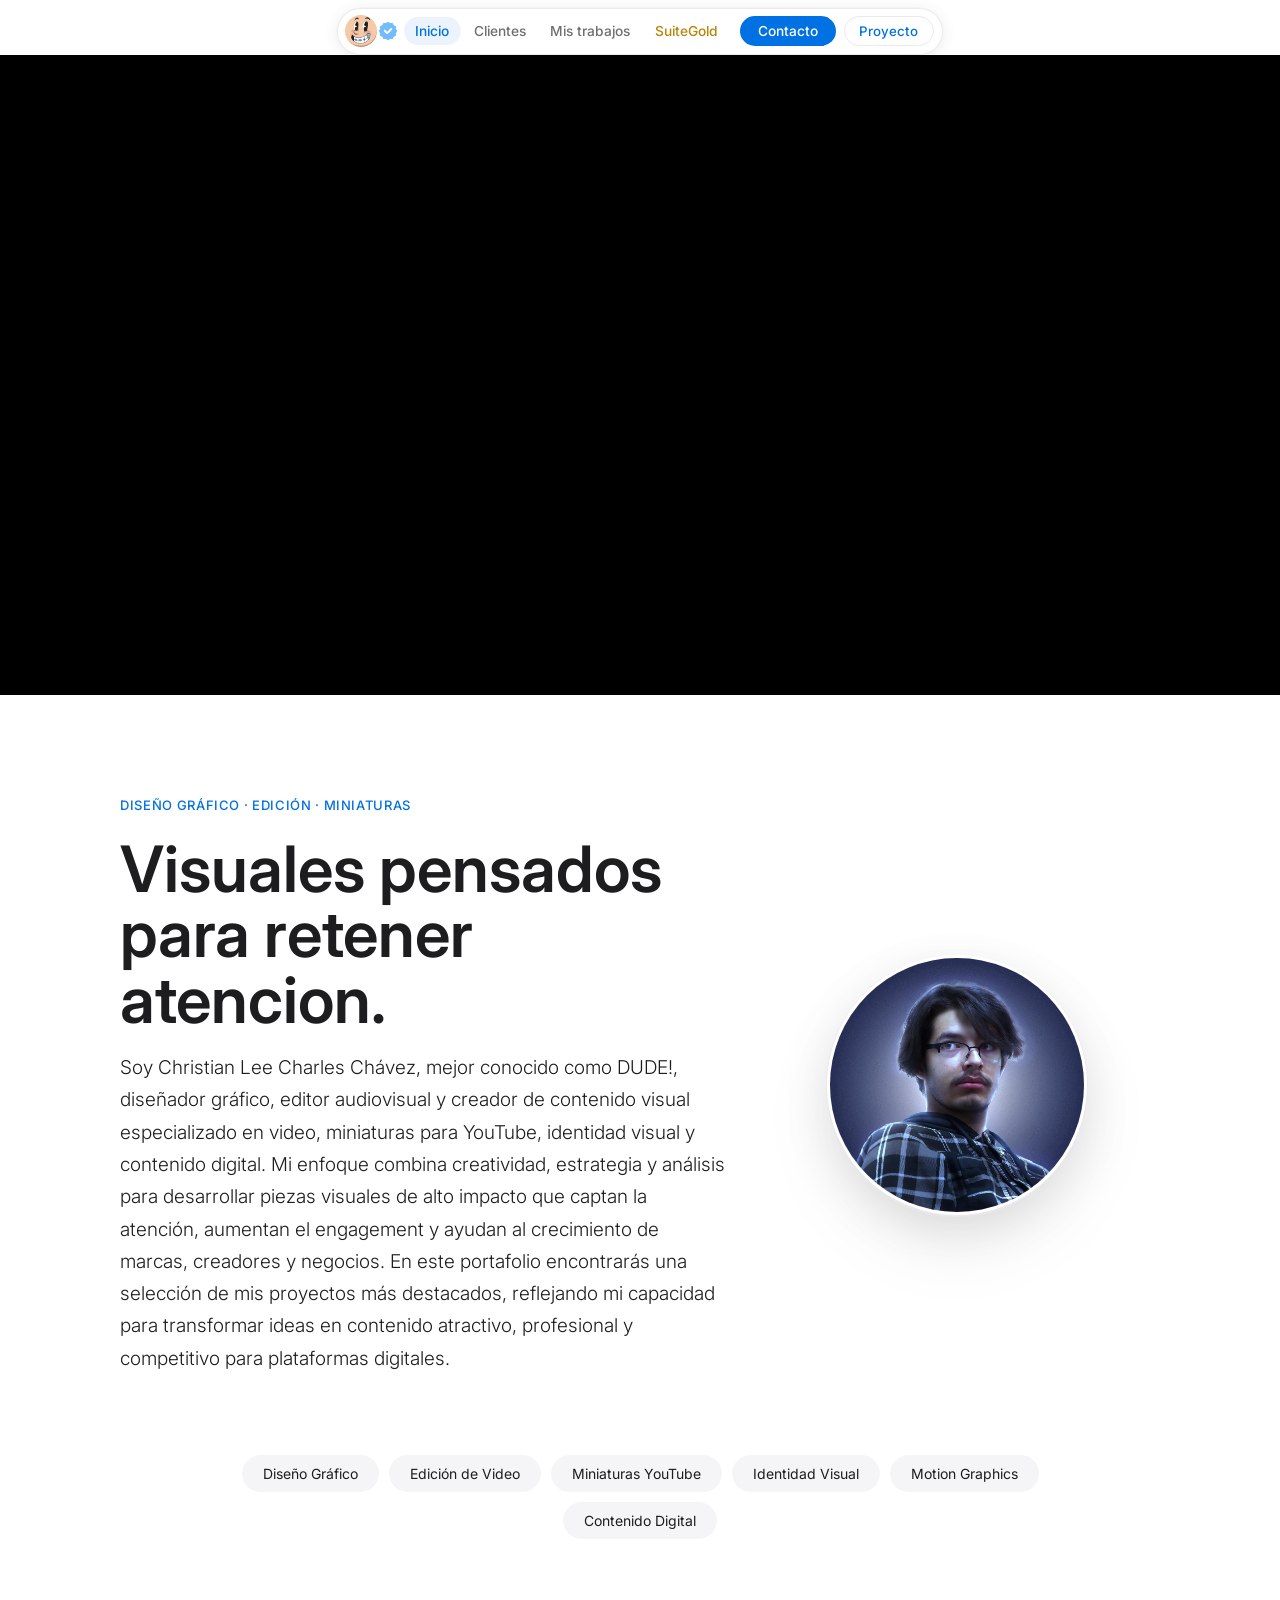
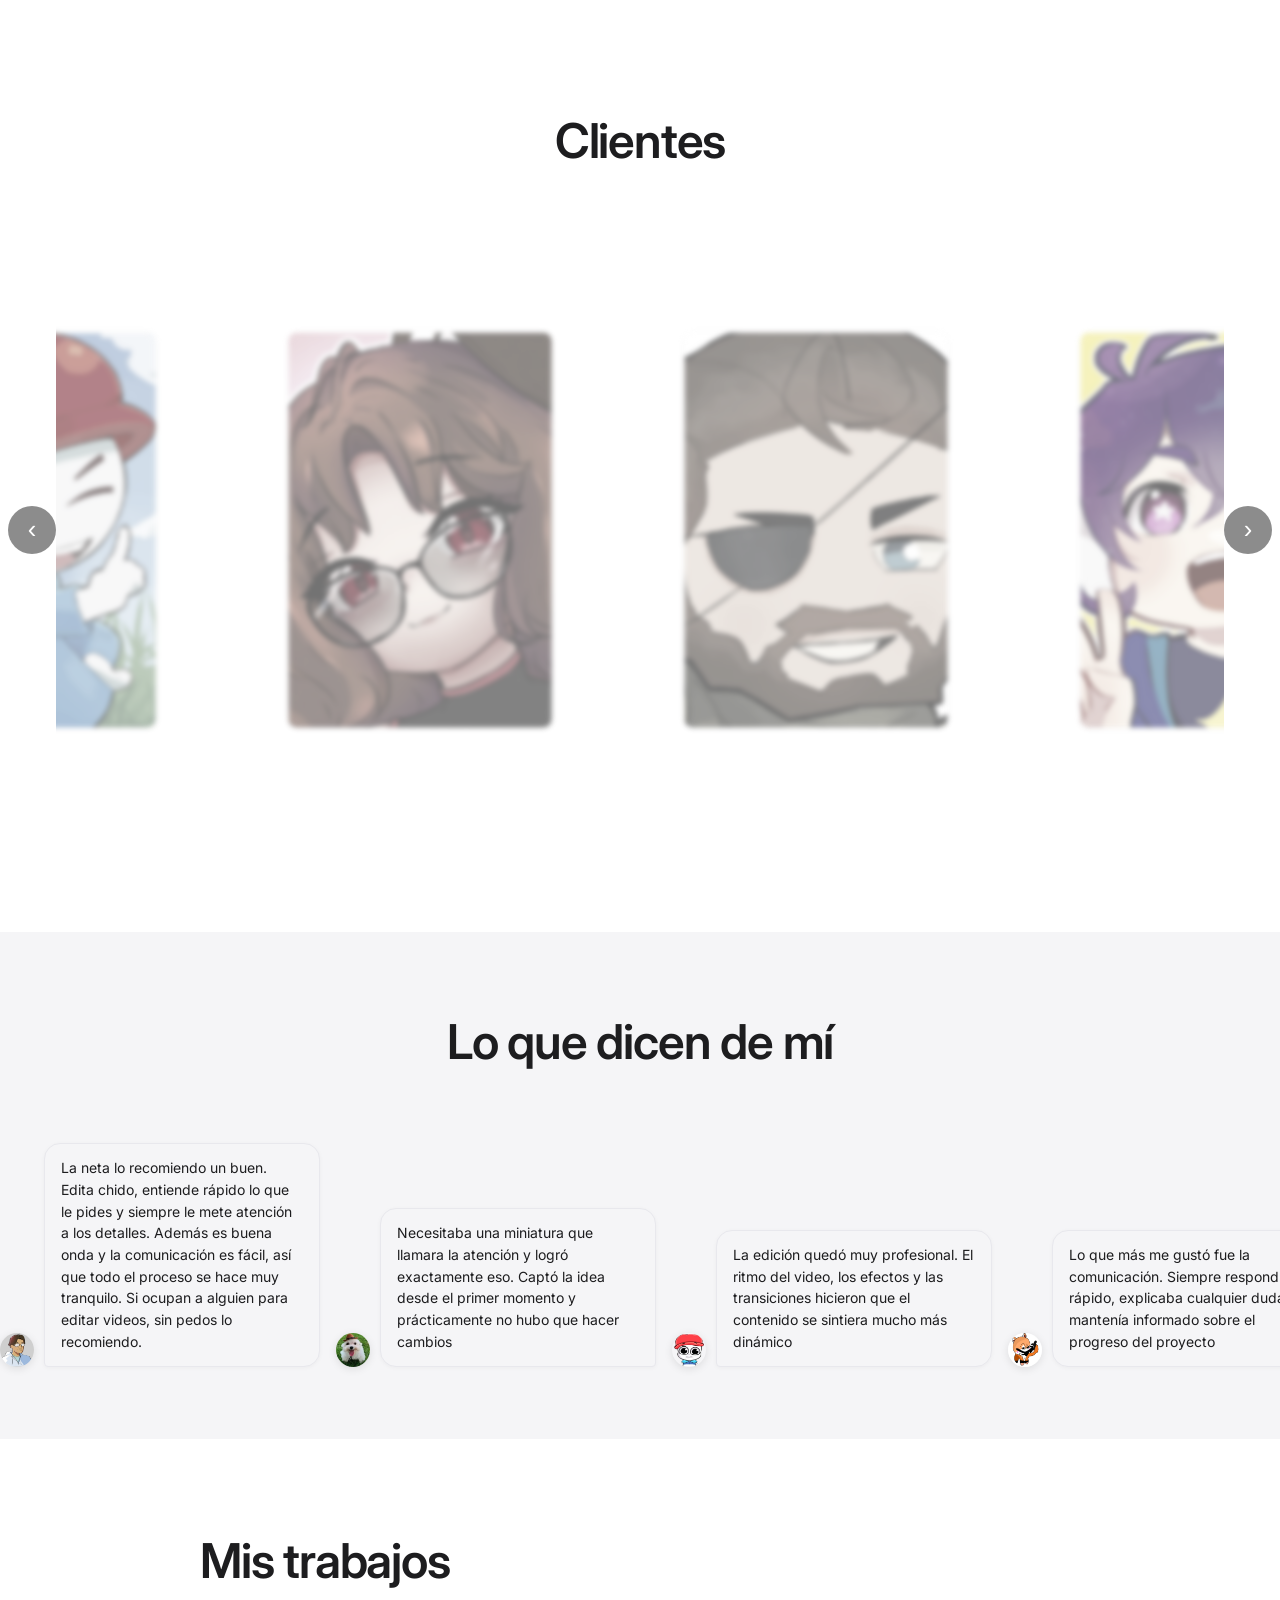
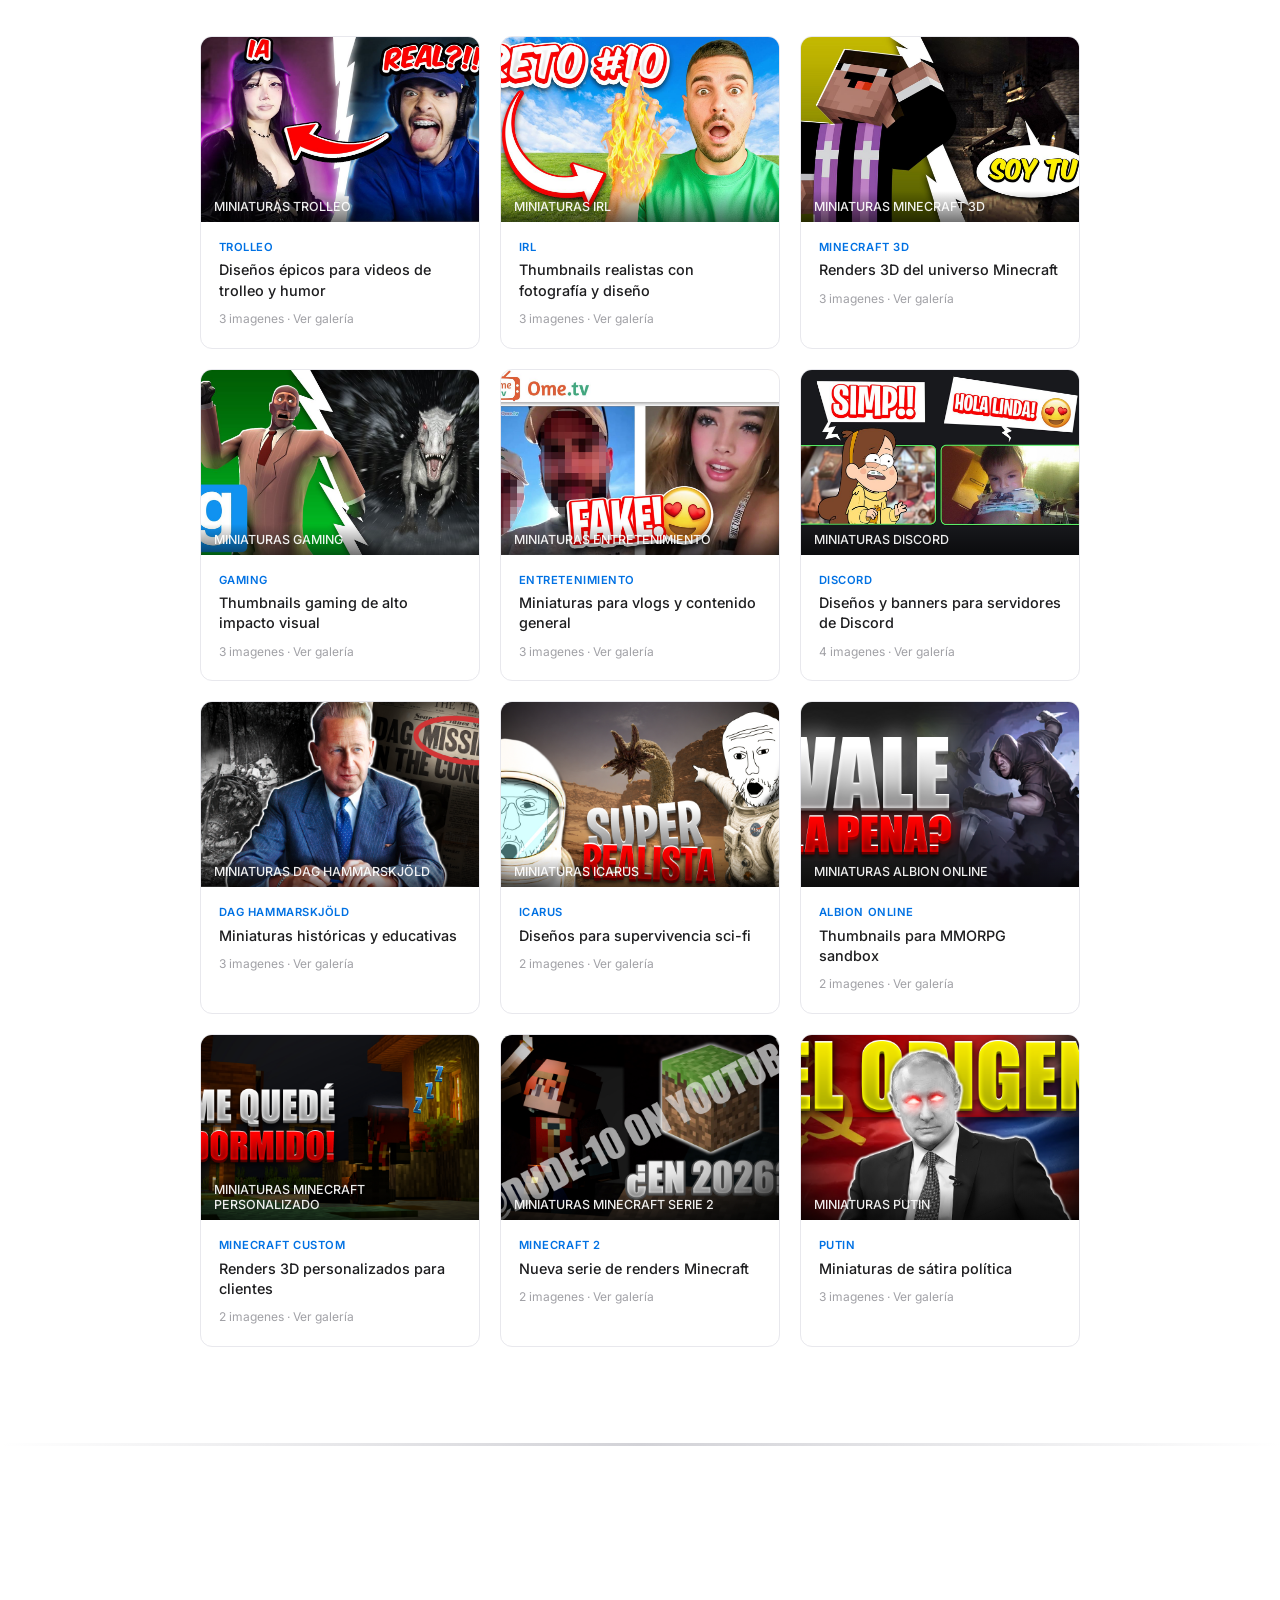
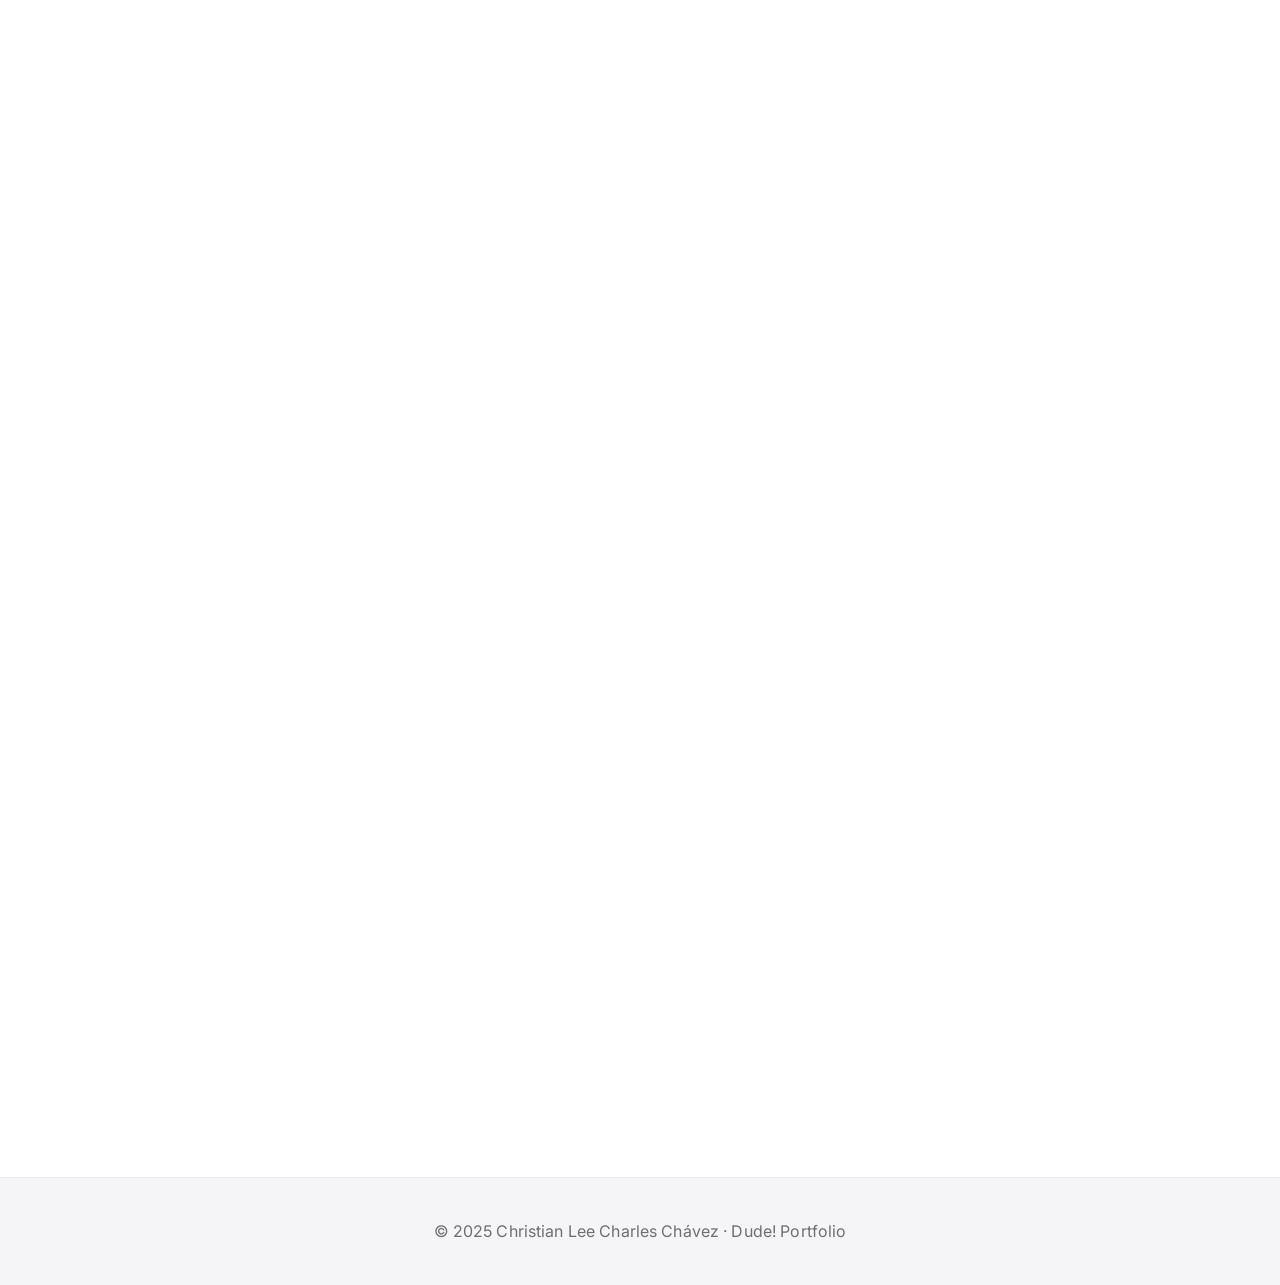
==== commit e5aaa683: "Add files via upload" ====
--- a/index.html
+++ b/index.html
@@ -90,7 +90,7 @@
 
         <section class="hero" id="inicio" aria-label="Presentación">
             <video class="hero-video" autoplay muted loop playsinline>
-                <source src="./assets/DUDE_VIDEO/Comp 1.mp4" type="video/mp4">
+                <source src="./assets/VIDEO_DUDE/Comp 1.mp4" type="video/mp4">
                 <source src="./assets/videos/video_header.mp4" type="video/mp4">
             </video>
             <button class="hero-mute-btn" id="hero-mute-btn" aria-label="Silenciar video">🔊</button>
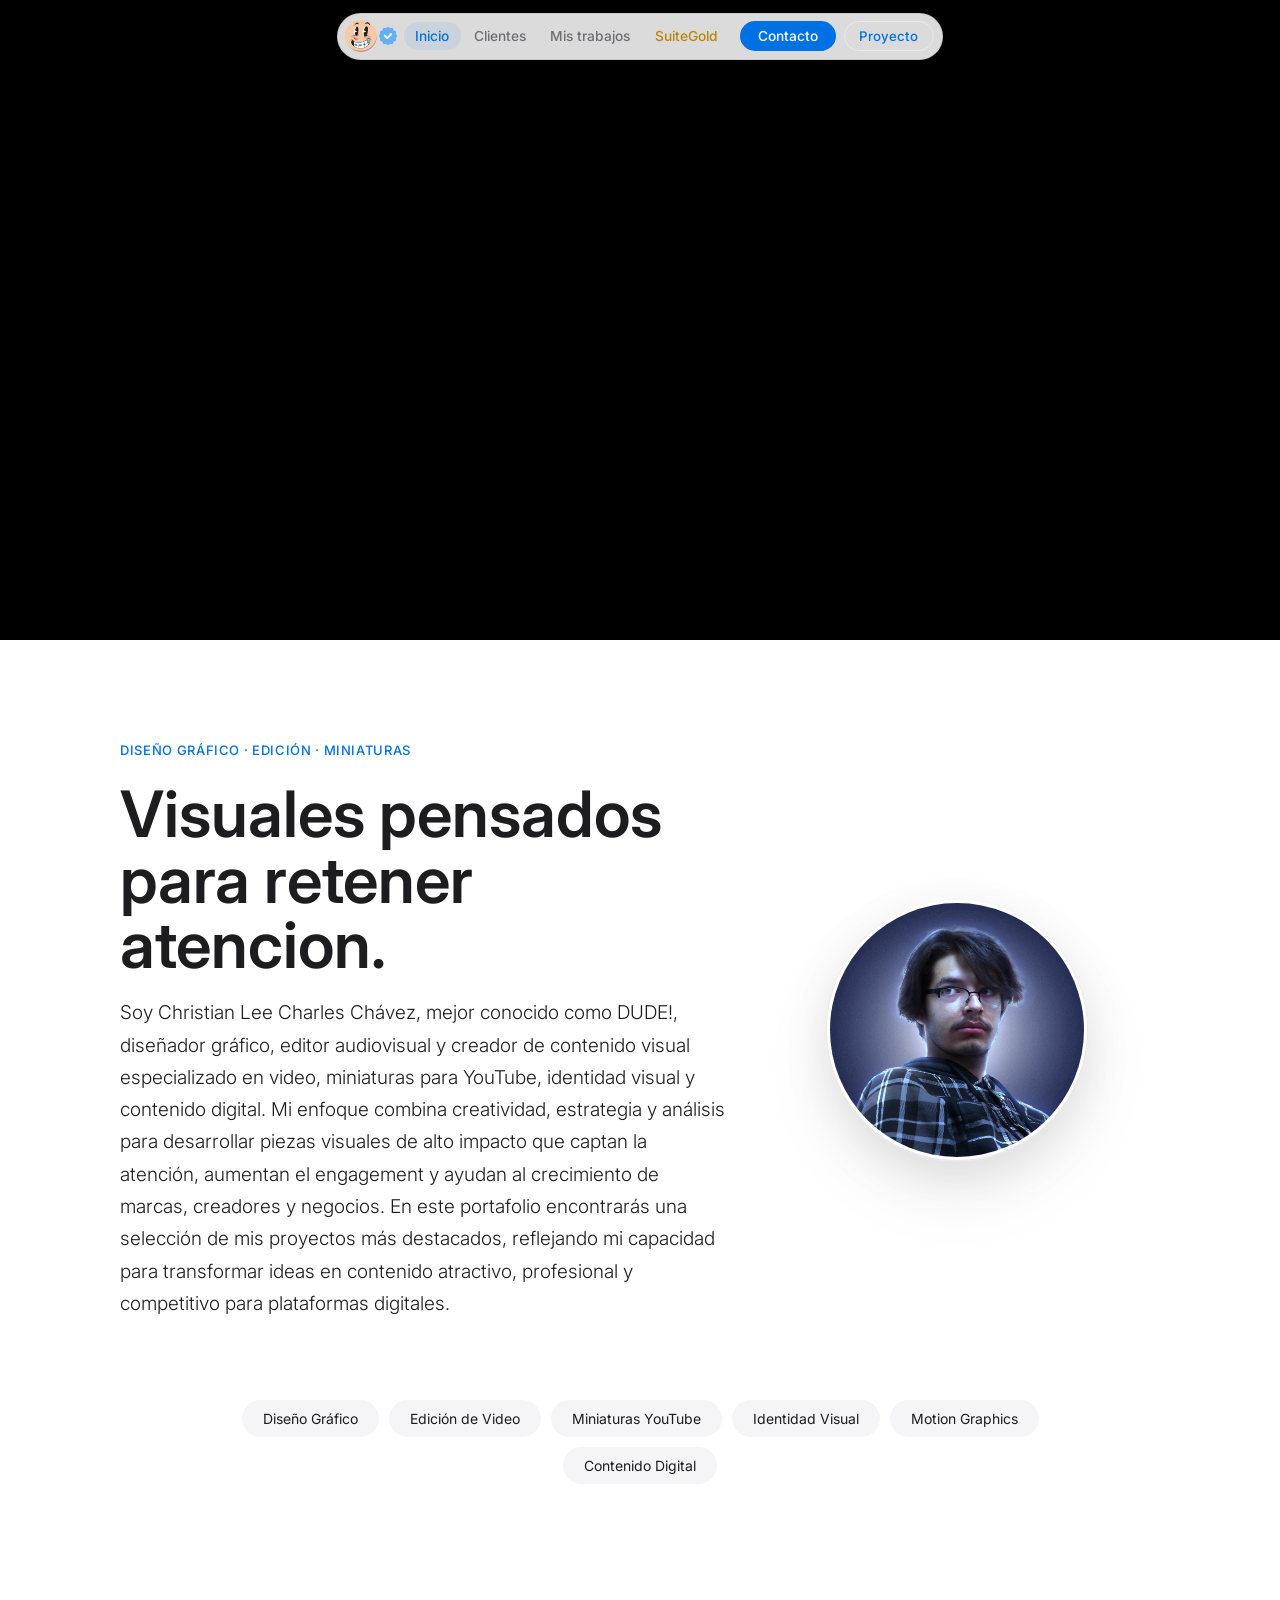
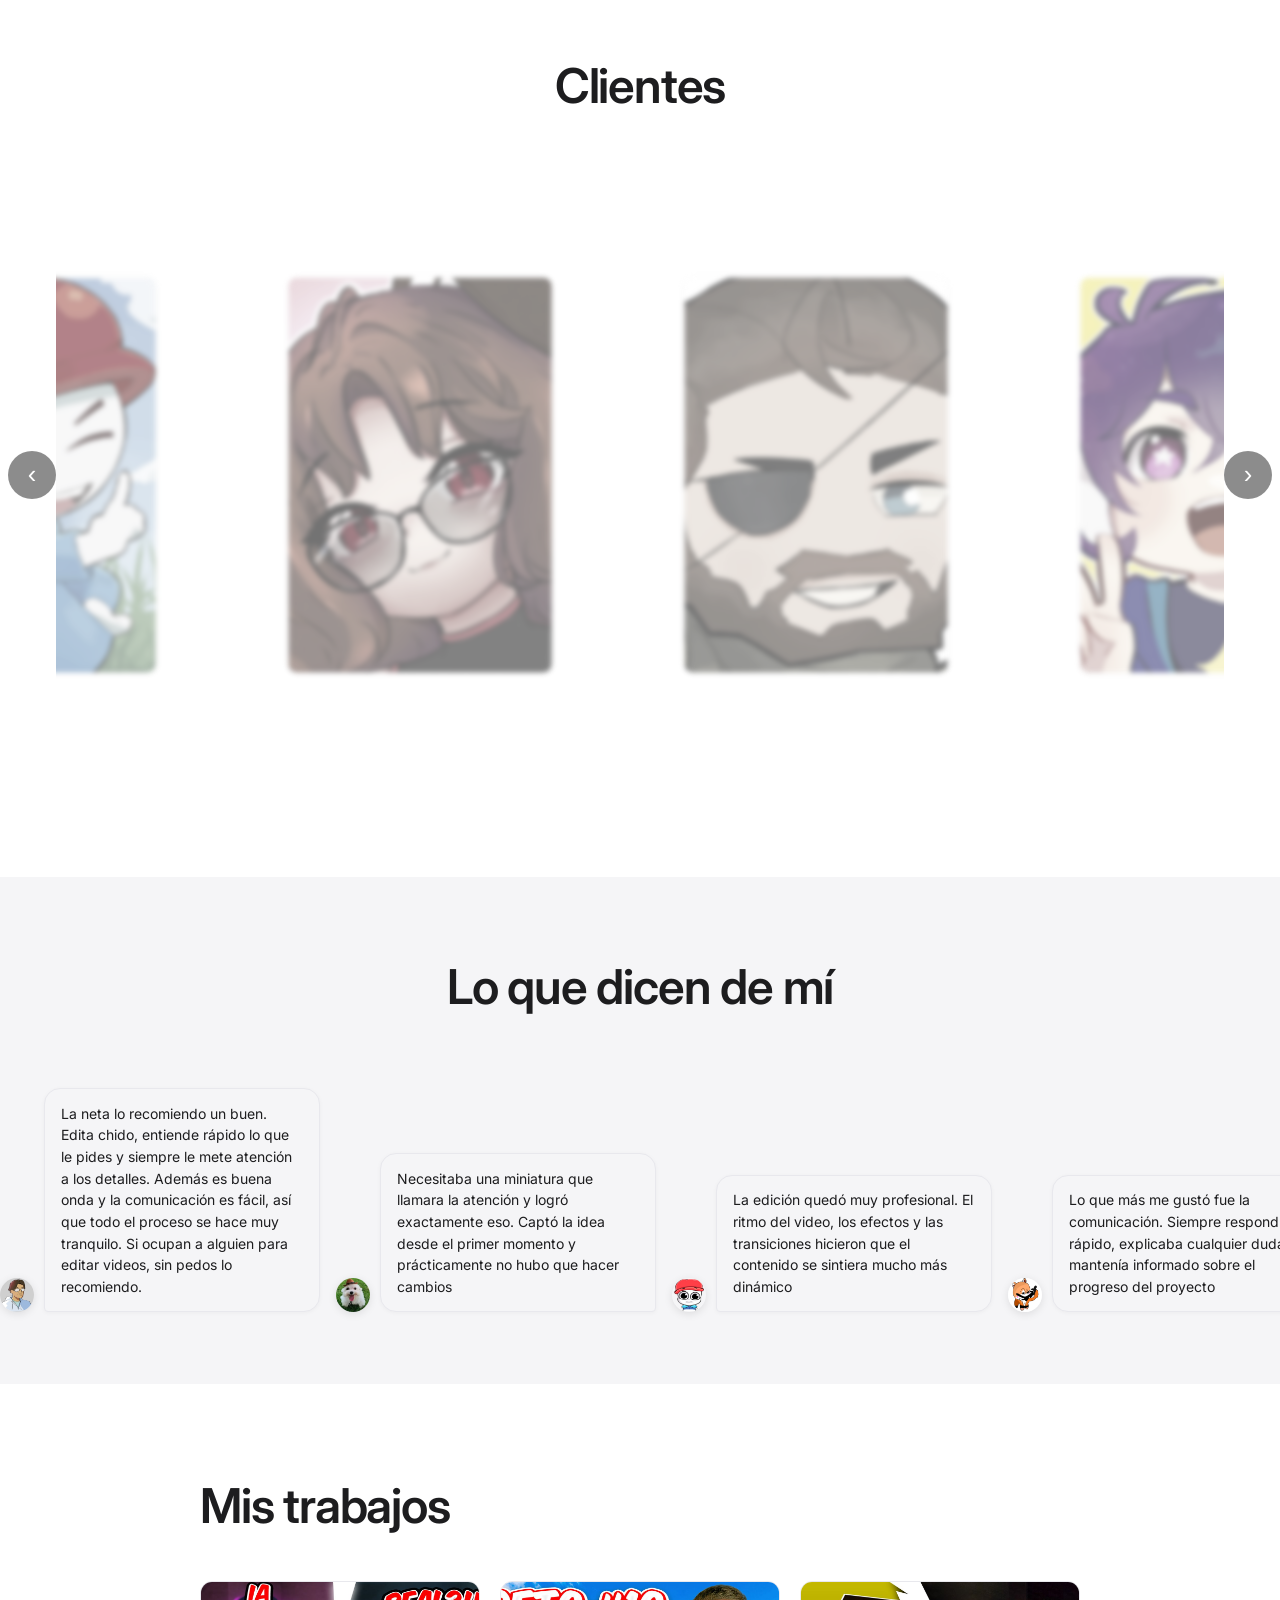
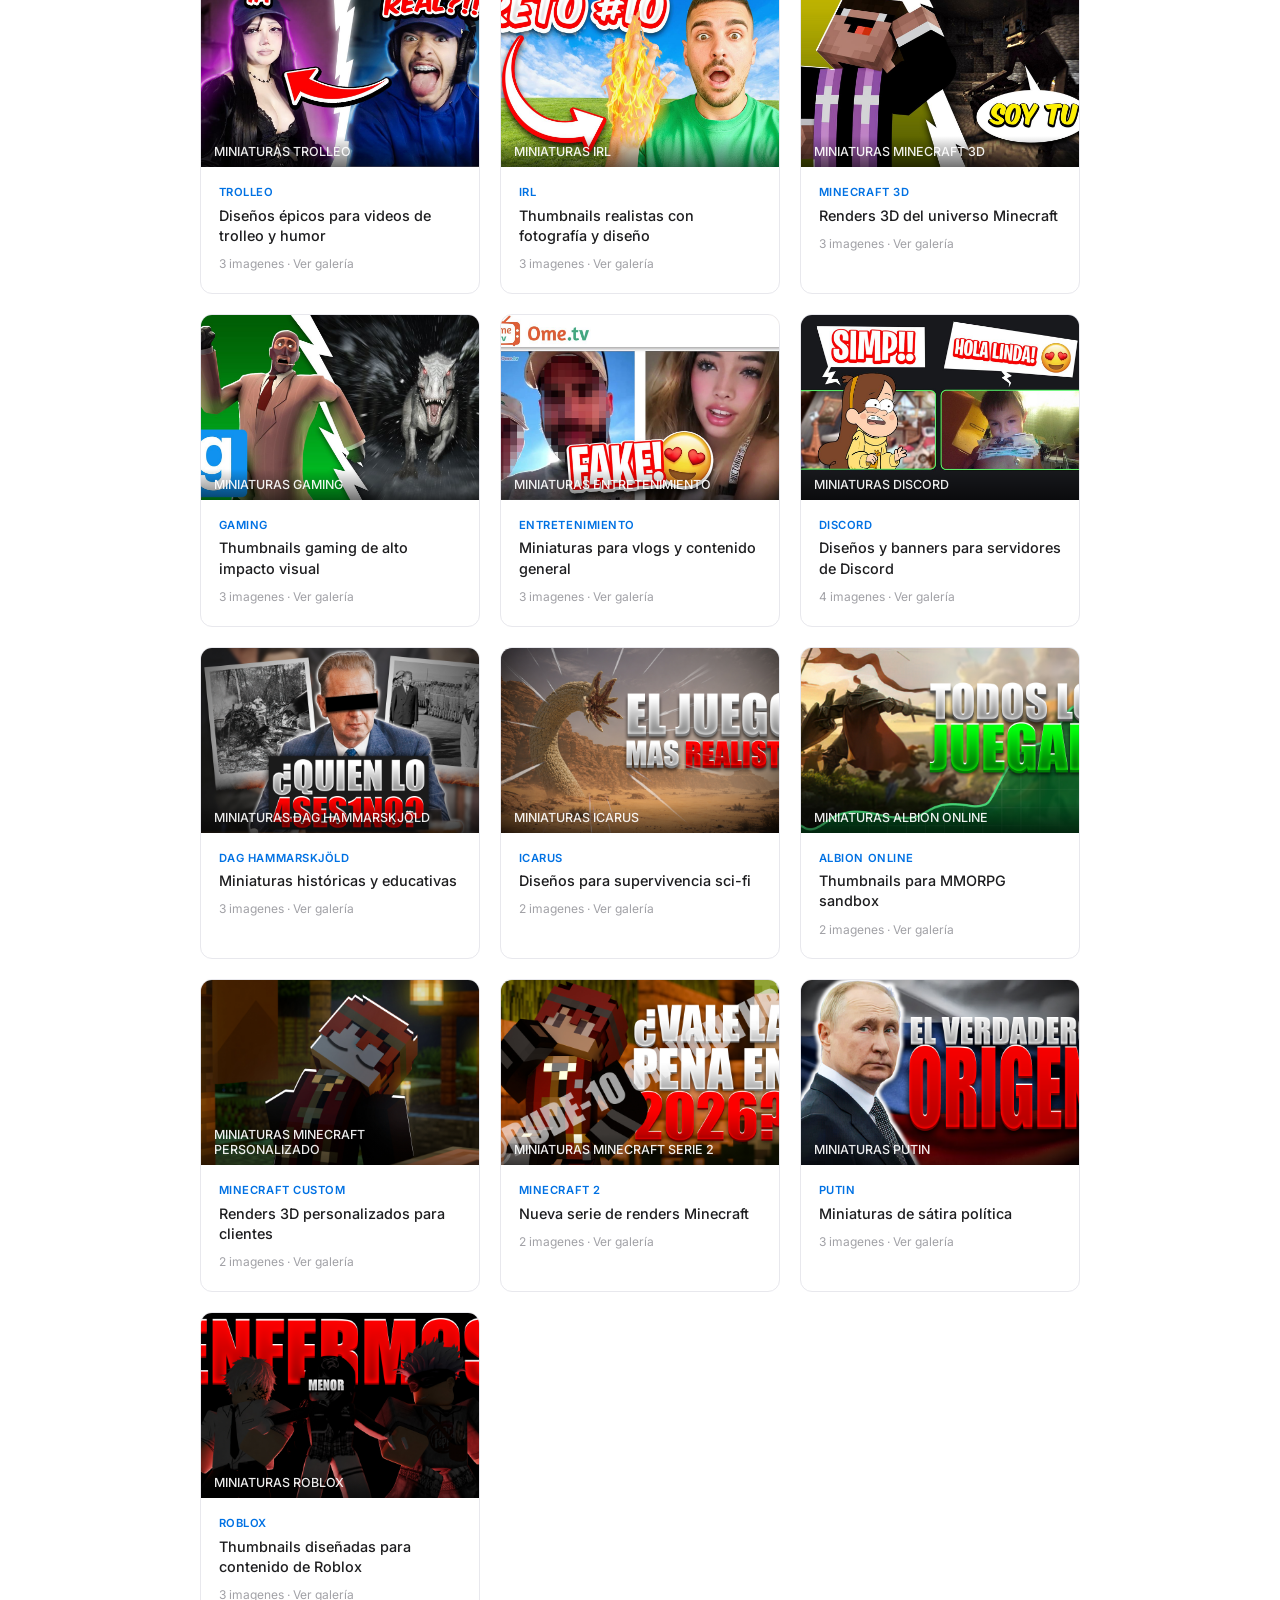
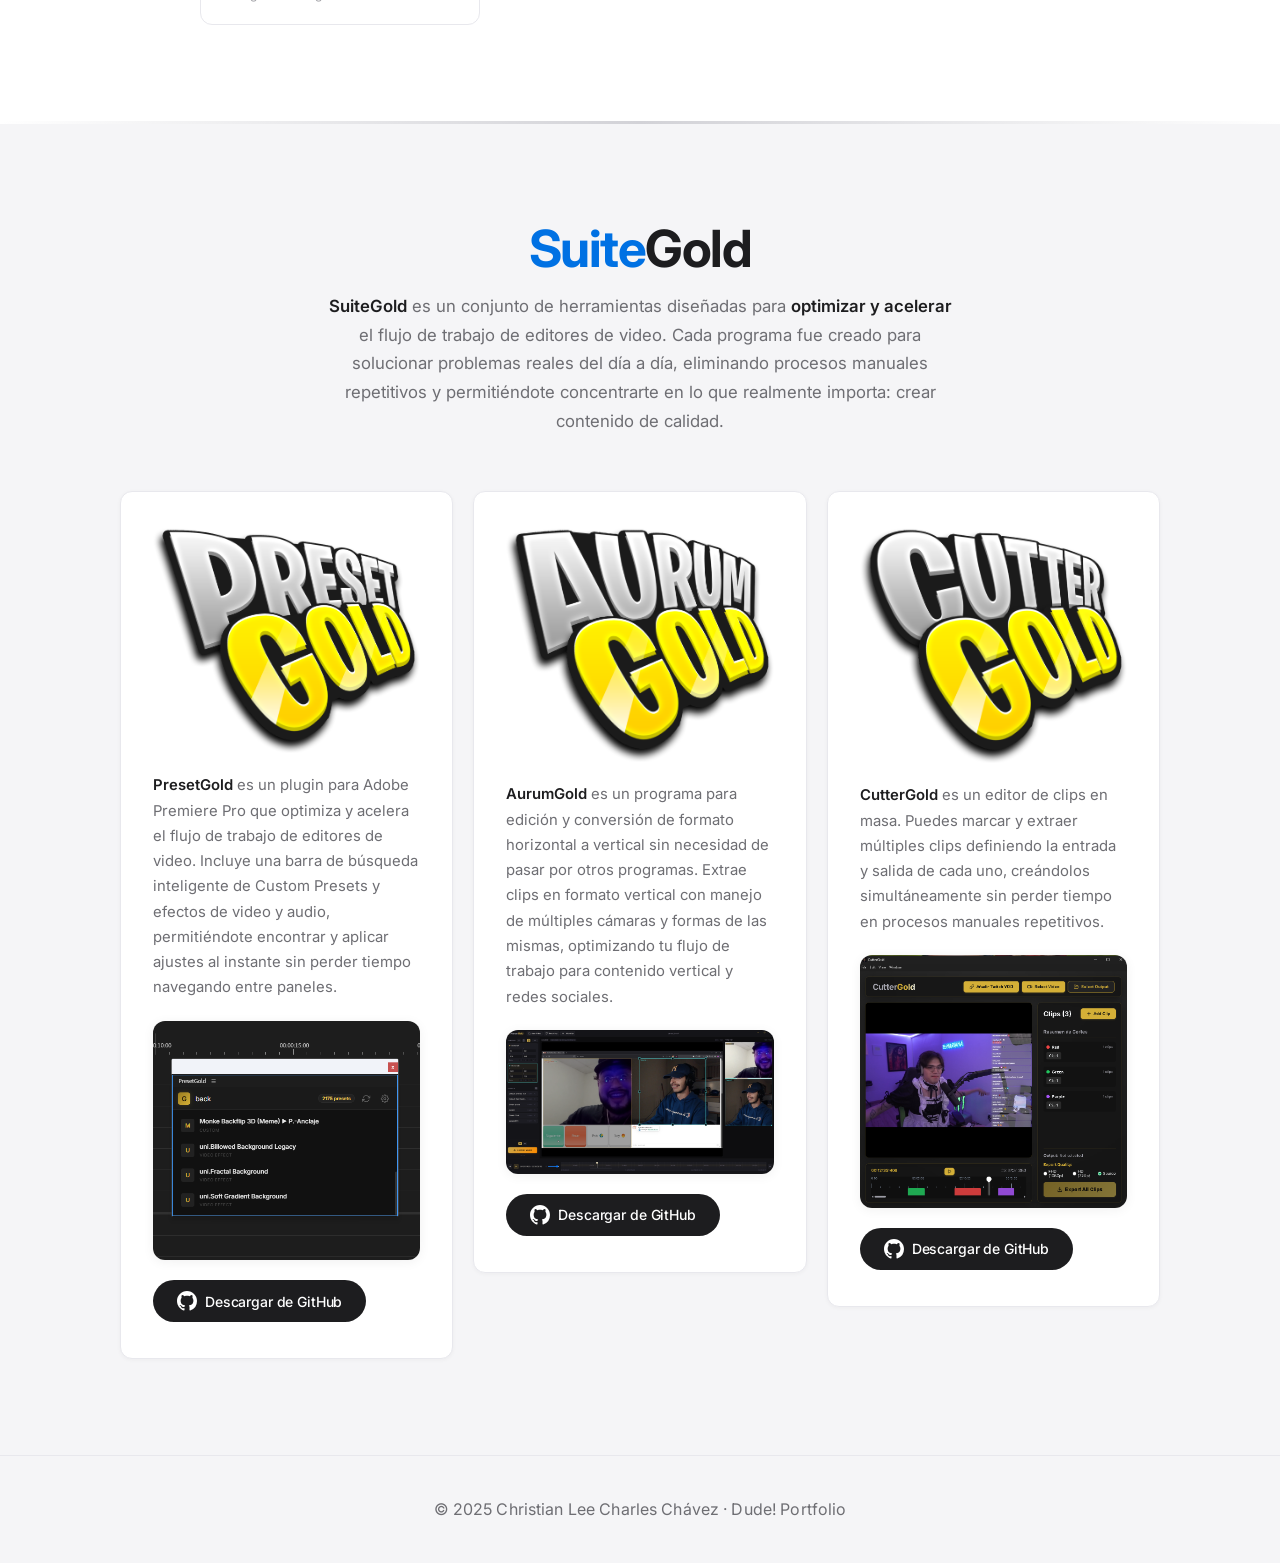
==== commit c7abd126: "Add files via upload" ====
--- a/index.html
+++ b/index.html
@@ -90,8 +90,7 @@
 
         <section class="hero" id="inicio" aria-label="Presentación">
             <video class="hero-video" autoplay muted loop playsinline>
-                <source src="./assets/VIDEO_DUDE/Comp 1.mp4" type="video/mp4">
-                <source src="./assets/videos/video_header.mp4" type="video/mp4">
+                <source src="./assets/Final.mp4" type="video/mp4">
             </video>
             <button class="hero-mute-btn" id="hero-mute-btn" aria-label="Silenciar video">🔊</button>
         </section>
--- a/style.css
+++ b/style.css
@@ -108,12 +108,13 @@
 /* ══════════ HEADER / NAV ══════════ */
 
 .site-header {
-  position: sticky;
-  top: 0;
+  position: fixed;
+  top: 0.8rem;
+  left: 0; right: 0;
   z-index: 200;
   display: flex;
   justify-content: center;
-  padding: 0.5rem 1rem 0;
+  padding: 0 1rem;
   pointer-events: none;
 }
 
@@ -645,6 +646,7 @@
 .card-thumb.mc-client-bg    { background: linear-gradient(135deg, #eaf0ed, #d5e5da); }
 .card-thumb.mc2-bg          { background: linear-gradient(135deg, #eaf0eb, #d5e4d6); }
 .card-thumb.putin-bg        { background: linear-gradient(135deg, #f5eaea, #ead5d5); }
+.card-thumb.roblox-bg       { background: linear-gradient(135deg, #f5eeea, #e8ddd5); }
 
 .card-thumb-images {
   position: absolute; inset: 0;
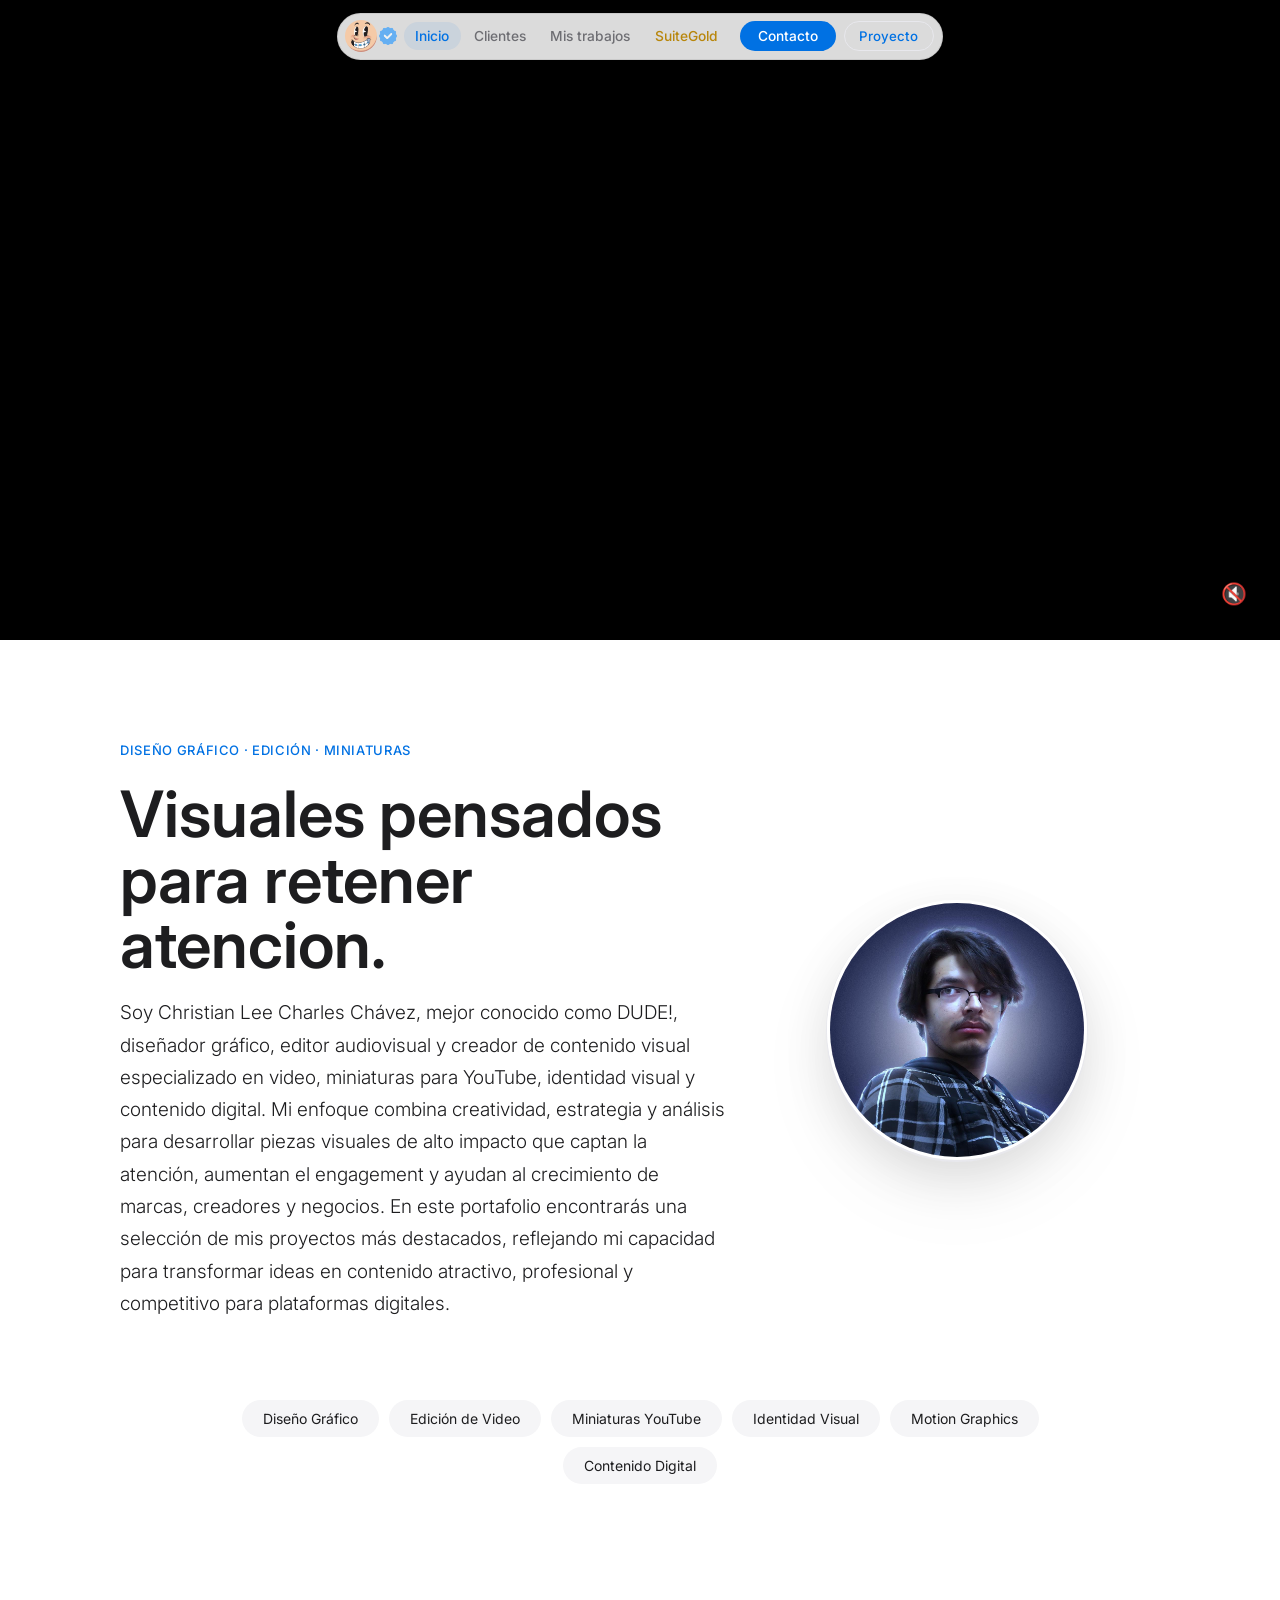
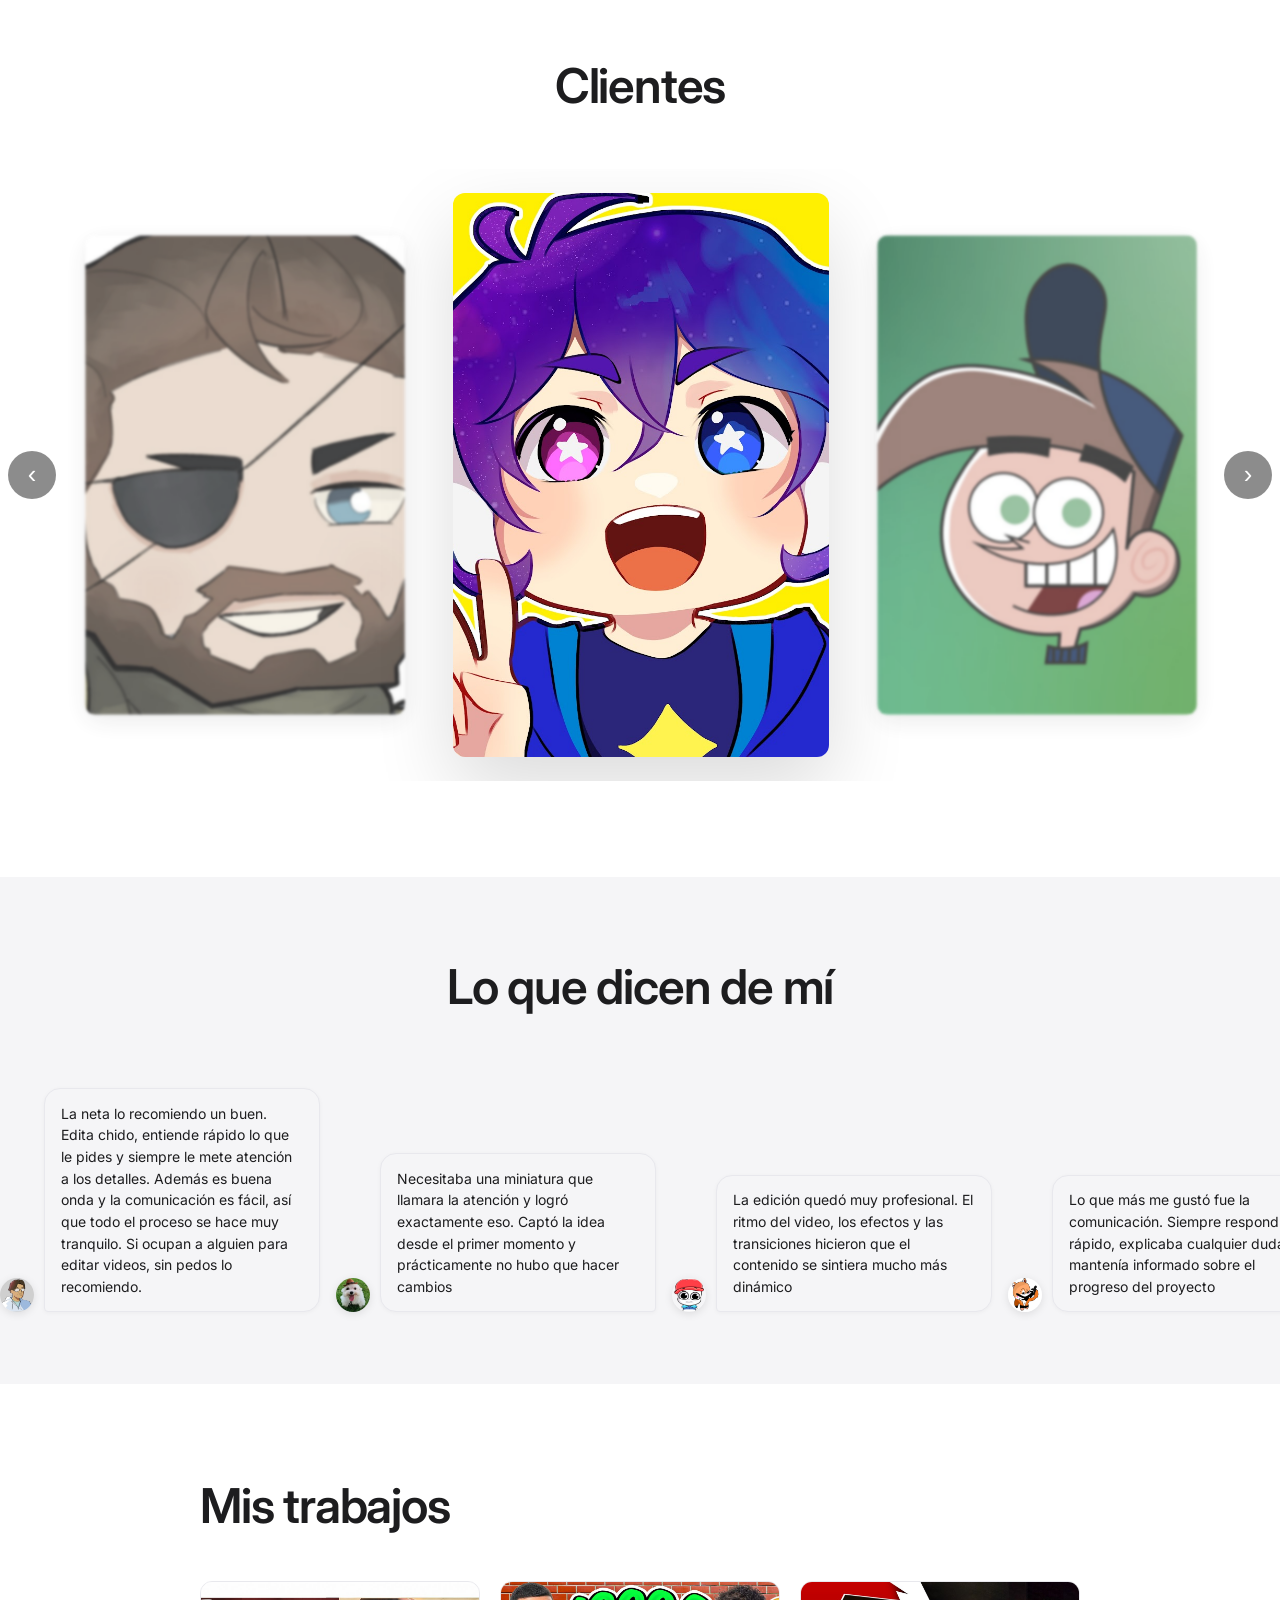
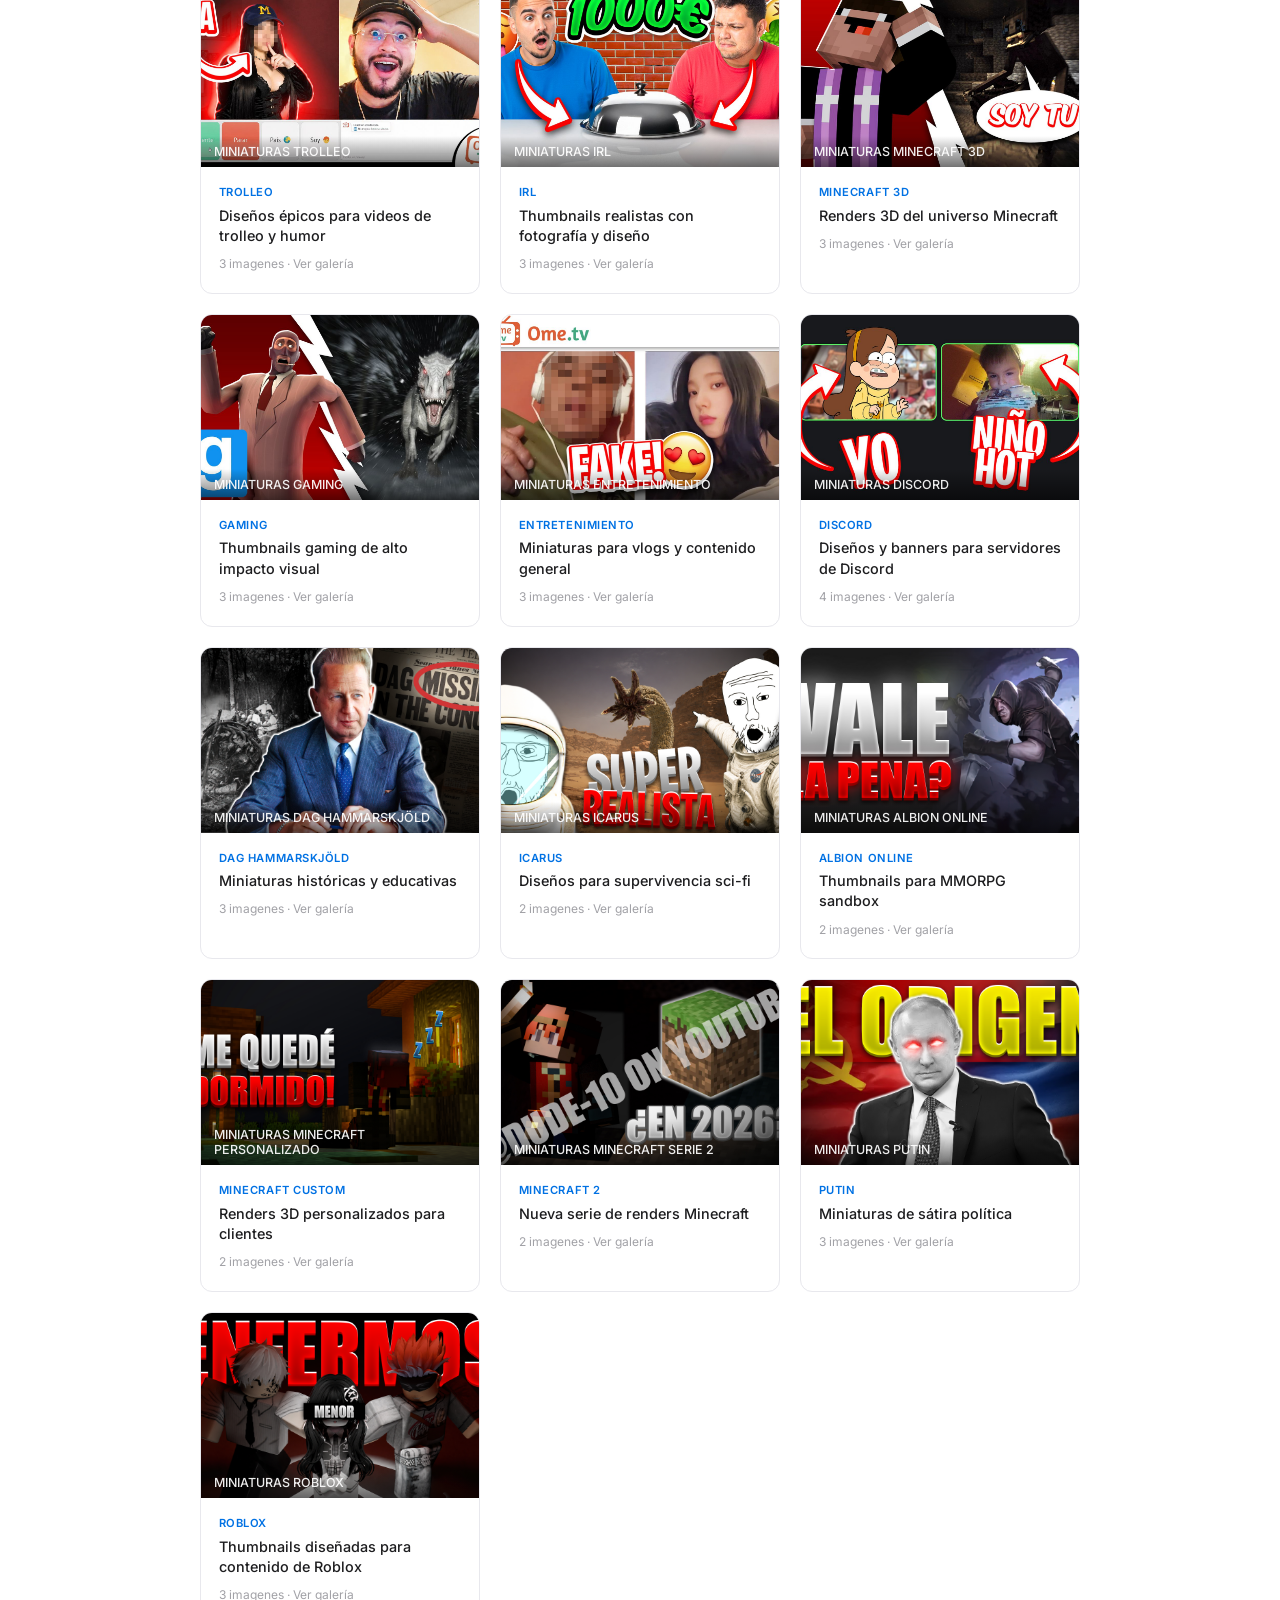
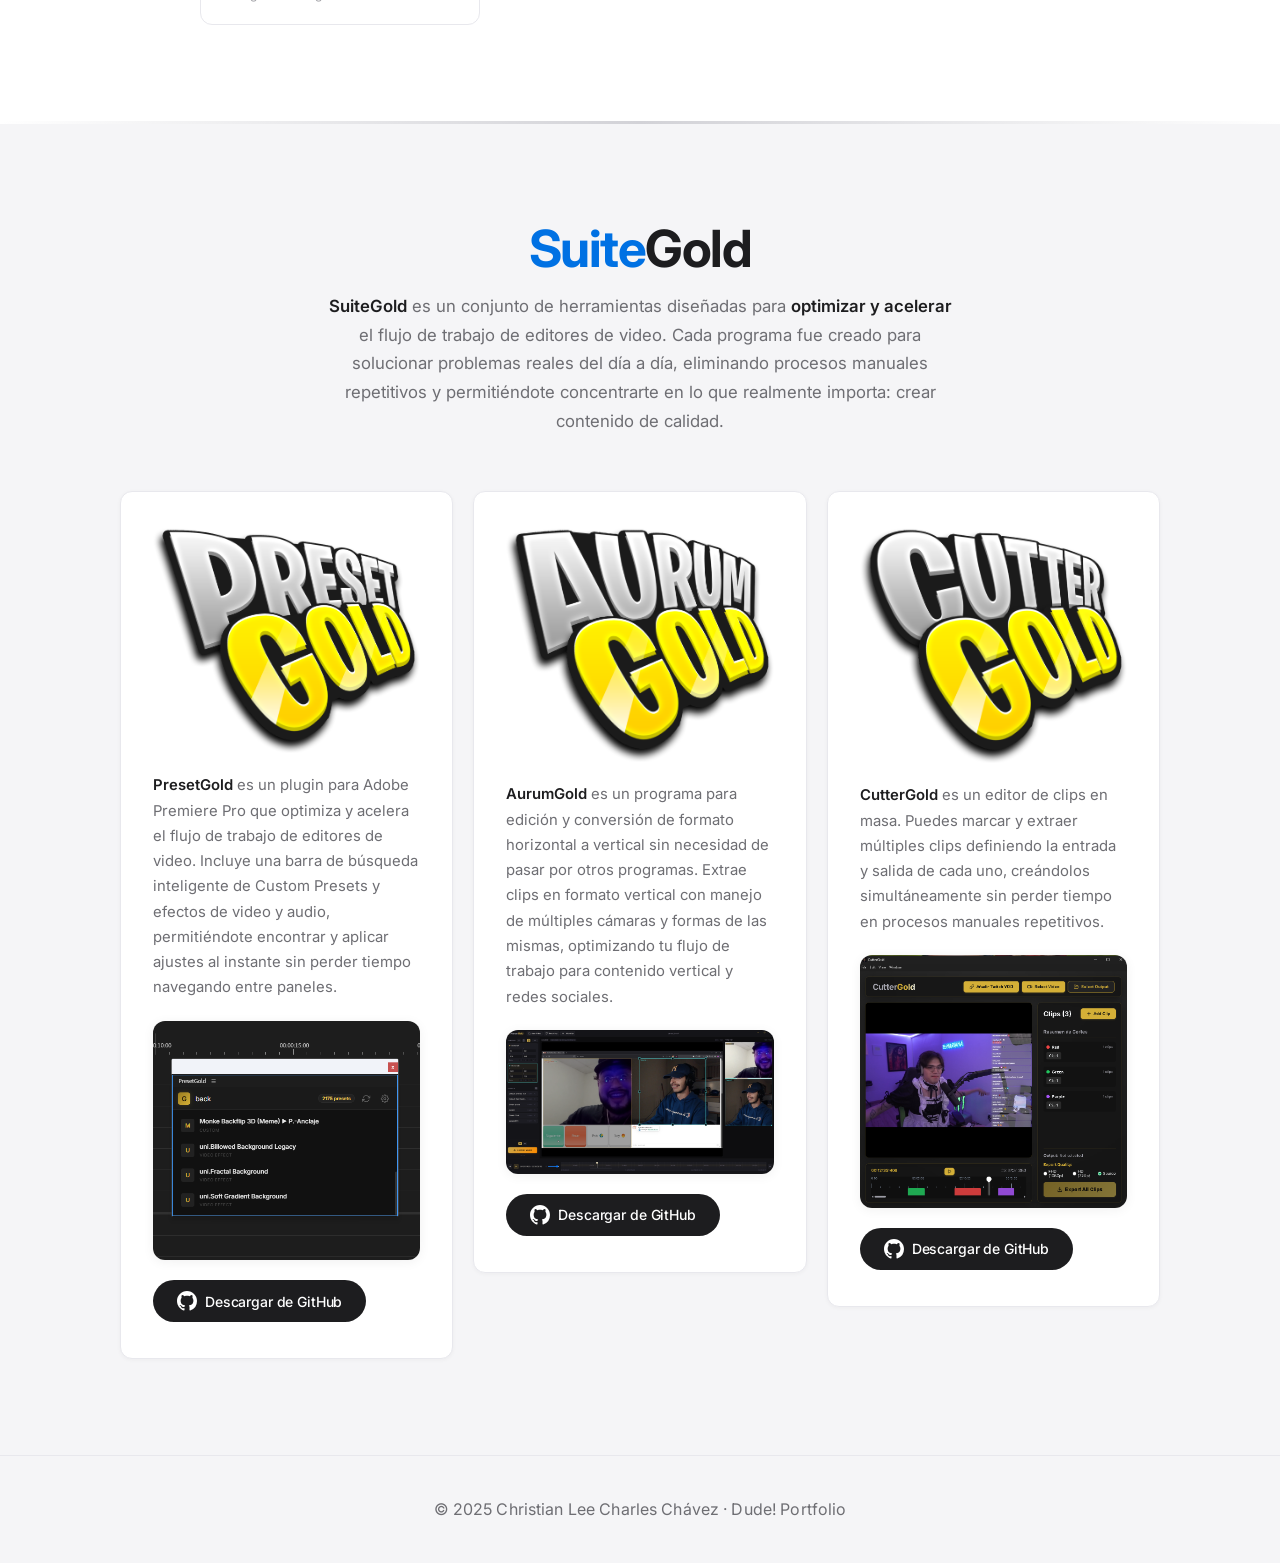
==== commit 074b608c: "Add files via upload" ====
--- a/index.html
+++ b/index.html
@@ -124,58 +124,82 @@
             <div class="clientes-carousel" id="clientes-carousel">
                 <button class="carousel-arrow carousel-arrow-left" id="carousel-prev" aria-label="Anterior">&#8249;</button>
                 <div class="clientes-track" id="clientes-track">
-                    <div class="cliente-panel" data-client="galaxito" data-verified="true" tabindex="0" role="button" aria-label="Ver videos de Galaxito">
+                    <div class="cliente-panel" data-client="galaxito" data-verified="true" data-role="Streamer" tabindex="0" role="button" aria-label="Ver videos de Galaxito">
                         <div class="cliente-panel-bg">
                             <img src="./assets/clientes/galaxito/Galaxito_Logo.jpg" alt="" class="panel-bg-img">
                         </div>
-                        <div class="cliente-panel-overlay">
+                        <div class="cliente-panel-play">
+                            <svg width="20" height="20" viewBox="0 0 24 24" fill="currentColor"><path d="M8 5v14l11-7z"/></svg>
+                        </div>
+                        <div class="cliente-panel-overlay">
+                            <span class="panel-client-role">Streamer</span>
                             <h3 class="panel-client-name">Galaxito<img src="./assets/verified/verified.png" alt="" class="verified-badge"></h3>
-                            <span class="panel-client-cta">4 videos →</span>
-                        </div>
-                    </div>
-                    <div class="cliente-panel" data-client="playerdude" tabindex="0" role="button" aria-label="Ver videos de PlayerDude">
+                            <span class="panel-client-cta">4 videos</span>
+                        </div>
+                    </div>
+                    <div class="cliente-panel" data-client="playerdude" data-role="Gamer" tabindex="0" role="button" aria-label="Ver videos de PlayerDude">
                         <div class="cliente-panel-bg">
                             <img src="./assets/clientes/playerdude/PlayerDude_Logo.jpg" alt="" class="panel-bg-img">
                         </div>
-                        <div class="cliente-panel-overlay">
+                        <div class="cliente-panel-play">
+                            <svg width="20" height="20" viewBox="0 0 24 24" fill="currentColor"><path d="M8 5v14l11-7z"/></svg>
+                        </div>
+                        <div class="cliente-panel-overlay">
+                            <span class="panel-client-role">Gamer</span>
                             <h3 class="panel-client-name">PlayerDude</h3>
-                            <span class="panel-client-cta">4 videos →</span>
-                        </div>
-                    </div>
-                    <div class="cliente-panel" data-client="masfax" tabindex="0" role="button" aria-label="Ver videos de MasFax">
+                            <span class="panel-client-cta">4 videos</span>
+                        </div>
+                    </div>
+                    <div class="cliente-panel" data-client="masfax" data-role="Podcast" tabindex="0" role="button" aria-label="Ver videos de MasFax">
                         <div class="cliente-panel-bg">
                             <img src="./assets/clientes/masfax/MasFax_Logo.jpg" alt="" class="panel-bg-img">
                         </div>
-                        <div class="cliente-panel-overlay">
+                        <div class="cliente-panel-play">
+                            <svg width="20" height="20" viewBox="0 0 24 24" fill="currentColor"><path d="M8 5v14l11-7z"/></svg>
+                        </div>
+                        <div class="cliente-panel-overlay">
+                            <span class="panel-client-role">Podcast</span>
                             <h3 class="panel-client-name">MasFax</h3>
-                            <span class="panel-client-cta">1 video →</span>
-                        </div>
-                    </div>
-                    <div class="cliente-panel" data-client="megazote" data-verified="true" tabindex="0" role="button" aria-label="Ver videos de Megazote">
+                            <span class="panel-client-cta">1 video</span>
+                        </div>
+                    </div>
+                    <div class="cliente-panel" data-client="megazote" data-verified="true" data-role="Streamer" tabindex="0" role="button" aria-label="Ver videos de Megazote">
                         <div class="cliente-panel-bg">
                             <img src="./assets/clientes/megazote/Megazote_Logo.jpg" alt="" class="panel-bg-img">
                         </div>
-                        <div class="cliente-panel-overlay">
+                        <div class="cliente-panel-play">
+                            <svg width="20" height="20" viewBox="0 0 24 24" fill="currentColor"><path d="M8 5v14l11-7z"/></svg>
+                        </div>
+                        <div class="cliente-panel-overlay">
+                            <span class="panel-client-role">Streamer</span>
                             <h3 class="panel-client-name">Megazote<img src="./assets/verified/verified.png" alt="" class="verified-badge"></h3>
-                            <span class="panel-client-cta">1 video →</span>
-                        </div>
-                    </div>
-                    <div class="cliente-panel" data-client="maog" data-verified="true" tabindex="0" role="button" aria-label="Ver videos de Maog">
+                            <span class="panel-client-cta">1 video</span>
+                        </div>
+                    </div>
+                    <div class="cliente-panel" data-client="maog" data-verified="true" data-role="Streamer" tabindex="0" role="button" aria-label="Ver videos de Maog">
                         <div class="cliente-panel-bg">
                             <img src="./assets/clientes/maog/Maog_Logo.jpg" alt="" class="panel-bg-img">
                         </div>
-                        <div class="cliente-panel-overlay">
+                        <div class="cliente-panel-play">
+                            <svg width="20" height="20" viewBox="0 0 24 24" fill="currentColor"><path d="M8 5v14l11-7z"/></svg>
+                        </div>
+                        <div class="cliente-panel-overlay">
+                            <span class="panel-client-role">Streamer</span>
                             <h3 class="panel-client-name">Maog<img src="./assets/verified/verified.png" alt="" class="verified-badge"></h3>
-                            <span class="panel-client-cta">1 video →</span>
-                        </div>
-                    </div>
-                    <div class="cliente-panel" data-client="strike" data-verified="true" tabindex="0" role="button" aria-label="Ver videos de ElStrike">
+                            <span class="panel-client-cta">1 video</span>
+                        </div>
+                    </div>
+                    <div class="cliente-panel" data-client="strike" data-verified="true" data-role="Gamer" tabindex="0" role="button" aria-label="Ver videos de ElStrike">
                         <div class="cliente-panel-bg">
                             <img src="./assets/clientes/strike/Strike_Logo.jpg" alt="" class="panel-bg-img">
                         </div>
-                        <div class="cliente-panel-overlay">
+                        <div class="cliente-panel-play">
+                            <svg width="20" height="20" viewBox="0 0 24 24" fill="currentColor"><path d="M8 5v14l11-7z"/></svg>
+                        </div>
+                        <div class="cliente-panel-overlay">
+                            <span class="panel-client-role">Gamer</span>
                             <h3 class="panel-client-name">ElStrike<img src="./assets/verified/verified.png" alt="" class="verified-badge"></h3>
-                            <span class="panel-client-cta">3 shorts →</span>
+                            <span class="panel-client-cta">3 shorts</span>
                         </div>
                     </div>
                 </div>
--- a/style.css
+++ b/style.css
@@ -392,9 +392,10 @@
   -webkit-overflow-scrolling: touch;
   padding: 1.5rem 0;
   transform-style: preserve-3d;
-}
-
+  scroll-snap-type: x mandatory;
+}
 .clientes-track::-webkit-scrollbar { display: none; }
+.cliente-panel { scroll-snap-align: center; }
 
 .carousel-arrow {
   position: absolute;
@@ -466,6 +467,32 @@
   box-shadow: 0 40px 100px rgba(0,0,0,0.25);
 }
 
+/* ── Play icon overlay (visible on center hover) ── */
+.cliente-panel-play {
+  position: absolute;
+  inset: 0;
+  z-index: 2;
+  display: flex;
+  align-items: center;
+  justify-content: center;
+  background: rgba(0,0,0,0.25);
+  opacity: 0;
+  transition: opacity 0.3s var(--ease-out);
+  pointer-events: none;
+}
+.cliente-panel-play svg {
+  width: 48px; height: 48px;
+  color: rgba(255,255,255,0.85);
+  filter: drop-shadow(0 4px 16px rgba(0,0,0,0.5));
+  transition: transform 0.3s var(--ease-out);
+}
+.cliente-panel.cliente-panel-center:hover .cliente-panel-play {
+  opacity: 1;
+}
+.cliente-panel.cliente-panel-center:hover .cliente-panel-play svg {
+  transform: scale(1.08);
+}
+
 .cliente-panel-bg {
   position: absolute; inset: 0; z-index: 0;
   pointer-events: none; overflow: hidden;
@@ -476,20 +503,35 @@
   object-fit: cover;
   transition: transform 0.5s var(--ease-out);
 }
-.cliente-panel.cliente-panel-center:hover .panel-bg-img { transform: scale(1.05); }
+.cliente-panel.cliente-panel-center:hover .panel-bg-img { transform: scale(1.08); }
 
 .cliente-panel-overlay {
   position: absolute; bottom: 0; left: 0; right: 0;
-  padding: 20px 18px 16px;
-  background: linear-gradient(to top, rgba(0,0,0,0.75) 0%, transparent 100%);
+  padding: 28px 18px 18px;
+  background: linear-gradient(to top, rgba(0,0,0,0.8) 0%, rgba(0,0,0,0.4) 50%, transparent 100%);
   color: white;
   opacity: 0;
-  transform: translateY(4px);
+  transform: translateY(6px);
   transition: opacity 0.3s var(--ease-out), transform 0.3s var(--ease-out);
+  z-index: 1;
 }
 .cliente-panel.cliente-panel-center:hover .cliente-panel-overlay {
   opacity: 1;
   transform: translateY(0);
+}
+
+.panel-client-role {
+  display: inline-block;
+  font-size: 0.7rem;
+  font-weight: 600;
+  text-transform: uppercase;
+  letter-spacing: 0.08em;
+  color: var(--accent);
+  background: rgba(0,113,227,0.18);
+  padding: 3px 10px;
+  border-radius: 980px;
+  margin-bottom: 6px;
+  backdrop-filter: blur(4px);
 }
 
 .panel-client-name {
@@ -499,16 +541,18 @@
   display: inline-flex;
   align-items: center;
   gap: 0.3rem;
-  margin-bottom: 0.2rem;
+  margin-bottom: 2px;
 }
 
 .verified-badge { width: 15px; height: 15px; flex-shrink: 0; }
 
 .panel-client-cta {
-  font-size: 0.8rem;
+  font-size: 0.78rem;
   font-weight: 500;
-  color: rgba(255,255,255,0.75);
+  color: rgba(255,255,255,0.65);
   letter-spacing: 0.02em;
+  display: block;
+  margin-top: 2px;
 }
 
 /* ══════════ TESTIMONIALS ══════════ */
@@ -913,9 +957,9 @@
 /* ══════════ GALLERY MODAL ══════════ */
 
 .gallery-modal {
-  display: none;
+  display: flex;
   position: fixed; inset: 0;
-  background: rgba(0,0,0,0.88);
+  background: rgba(0,0,0,0);
   backdrop-filter: blur(24px);
   -webkit-backdrop-filter: blur(24px);
   z-index: 1000;
@@ -923,15 +967,27 @@
   align-items: center;
   flex-direction: column;
   padding: 1.5rem;
-}
-.gallery-modal.open { display: flex; }
-
+  opacity: 0;
+  pointer-events: none;
+  transition: opacity 0.35s var(--ease-out), background 0.35s var(--ease-out);
+}
+.gallery-modal.open {
+  opacity: 1;
+  background: rgba(0,0,0,0.88);
+  pointer-events: auto;
+}
 .gallery-modal-inner {
-  width: 100%; max-width: 960px;
-  display: flex; flex-direction: column;
+  width: 100%;
+  max-width: 960px;
+  display: flex;
+  flex-direction: column;
   gap: 1.2rem;
-}
-
+  transform: scale(0.94) translateY(12px);
+  transition: transform 0.4s var(--ease-out);
+}
+.gallery-modal.open .gallery-modal-inner {
+  transform: scale(1) translateY(0);
+}
 .gallery-modal-header {
   display: flex; align-items: center;
   justify-content: space-between;
@@ -966,9 +1022,13 @@
   border-radius: var(--radius-md);
   overflow: hidden;
   cursor: pointer;
-  transition: transform 0.3s var(--ease-spring);
+  transition: transform 0.35s var(--ease-out), box-shadow 0.35s var(--ease-out), opacity 0.4s var(--ease-out);
   aspect-ratio: 16/9;
   background: rgba(255,255,255,0.04);
+}
+.gallery-modal:not(.open) .gallery-thumb {
+  opacity: 0;
+  transform: translateY(16px) scale(0.96);
 }
 .gallery-thumb:hover { transform: translateY(-3px) scale(1.015); }
 
@@ -1123,12 +1183,15 @@
 }
 
 @media (max-width: 640px) {
-  .clientes-carousel { padding: 0 2rem; }
-  .cliente-panel { width: calc(100% - 1.5rem); }
+  .clientes-carousel { padding: 0 1.5rem; }
+  .cliente-panel { width: calc(100% - 2rem); }
+  .cliente-panel-play svg { width: 36px; height: 36px; }
 }
 
 @media (max-width: 480px) {
   .carousel-arrow { width: 34px; height: 34px; font-size: 1.3rem; }
+  .cliente-panel-play svg { width: 32px; height: 32px; }
+  .panel-client-role { font-size: 0.65rem; padding: 2px 8px; }
   .gallery-grid { grid-template-columns: 1fr; }
   .skills-row { gap: 8px; }
   .skill-chip { font-size: 13px; padding: 8px 16px; }
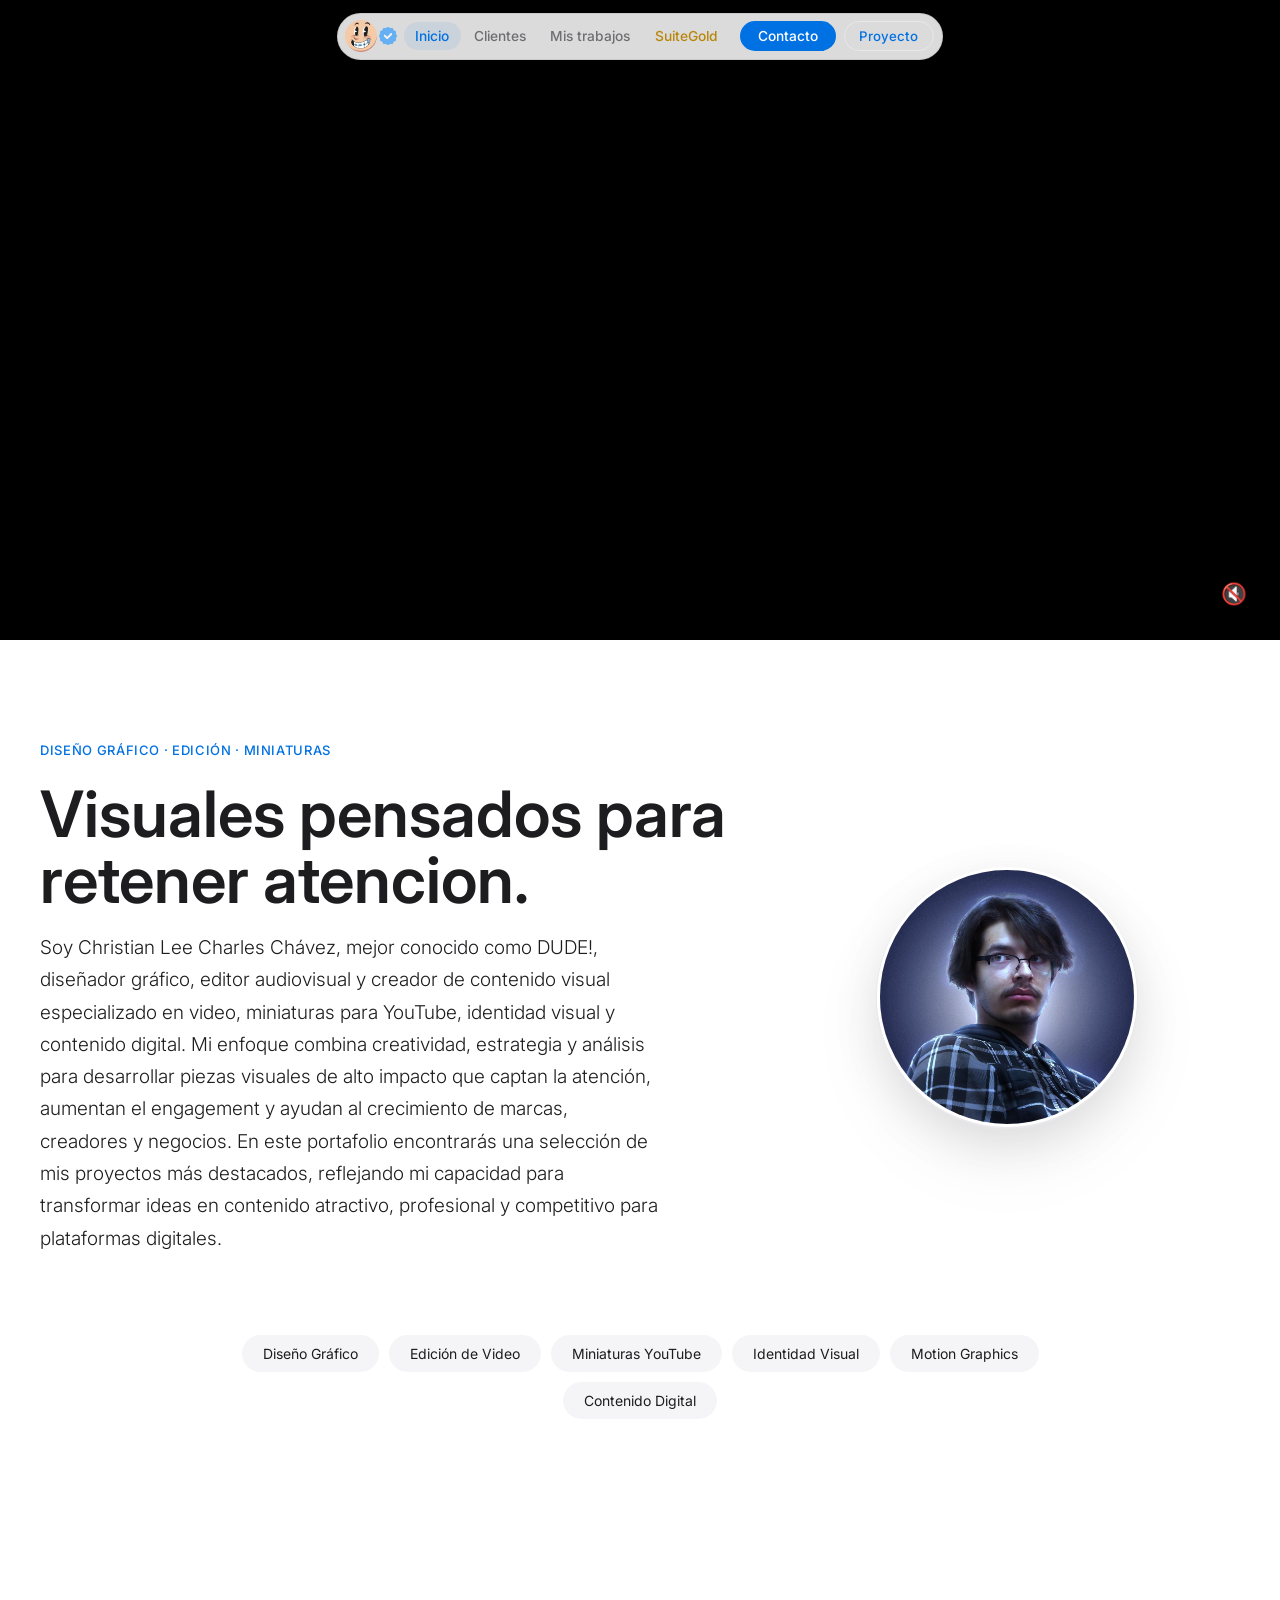
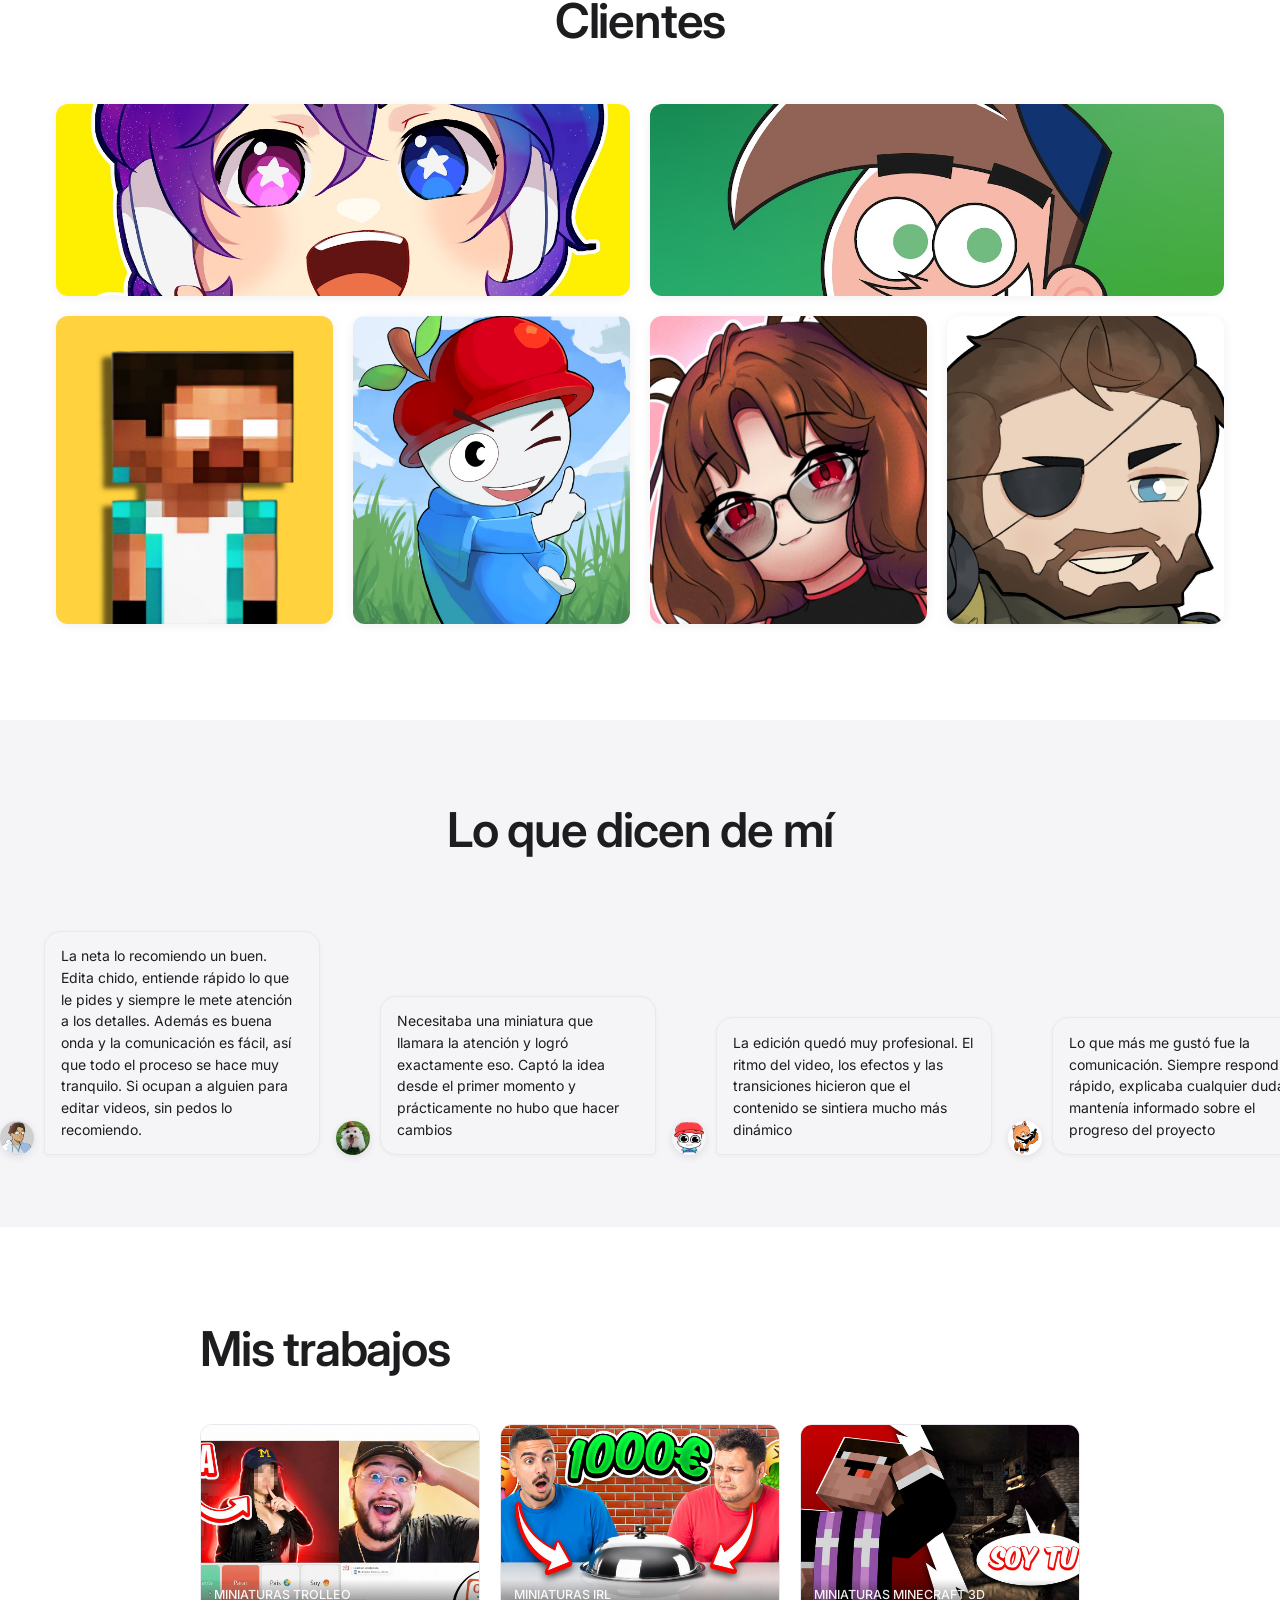
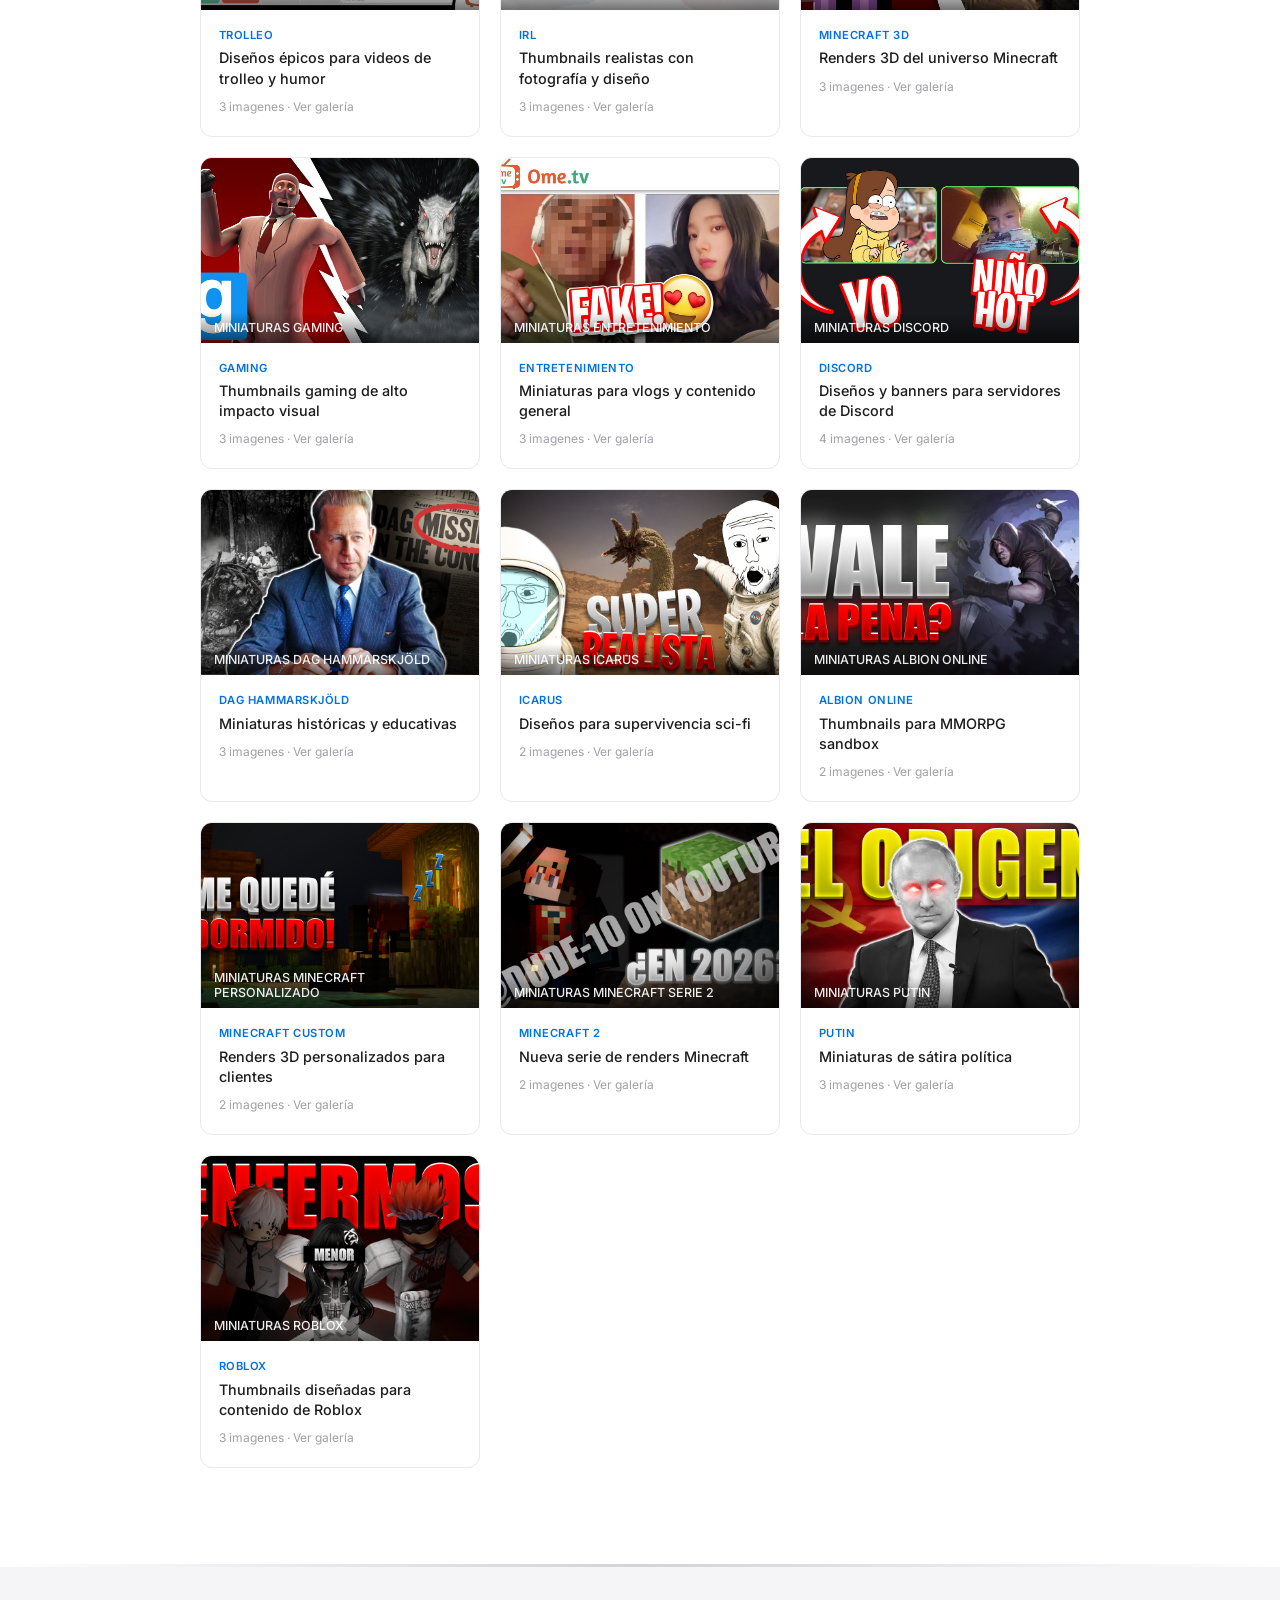
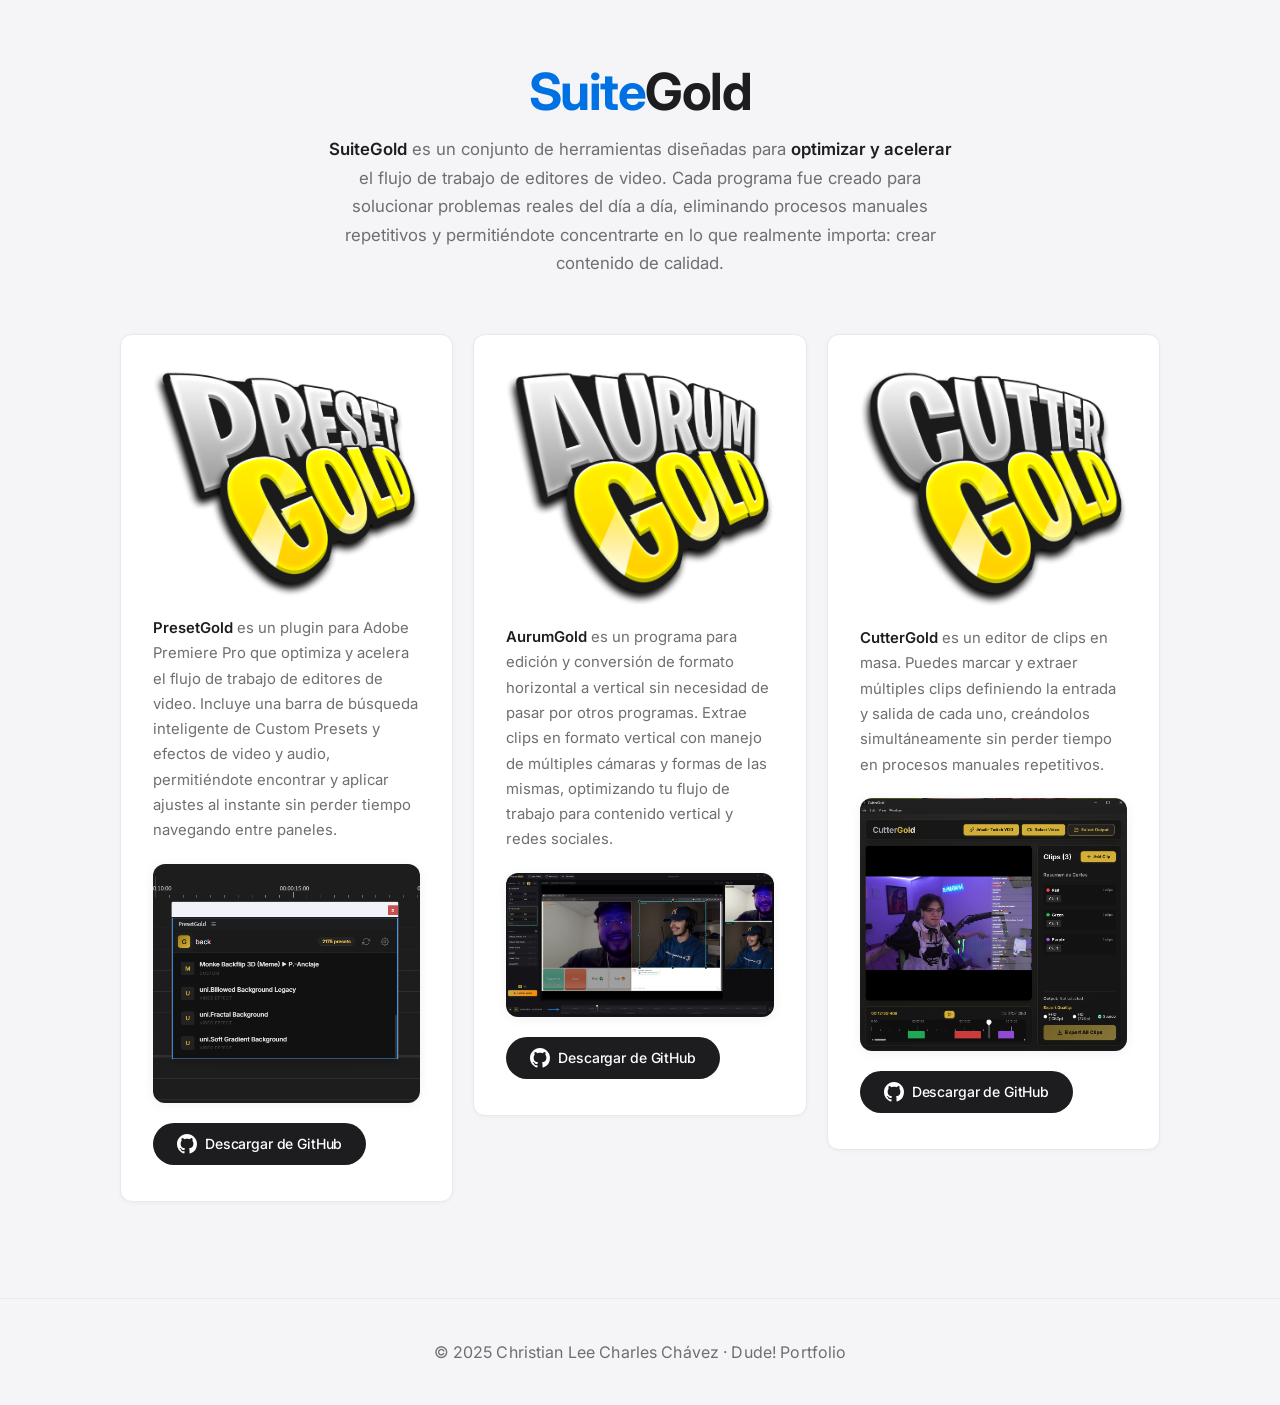
==== commit a71757ec: "Add files via upload" ====
--- a/index.html
+++ b/index.html
@@ -121,89 +121,92 @@
 
         <section class="clientes-section" id="clientes" aria-label="Clientes">
             <h2 class="section-title">Clientes</h2>
-            <div class="clientes-carousel" id="clientes-carousel">
-                <button class="carousel-arrow carousel-arrow-left" id="carousel-prev" aria-label="Anterior">&#8249;</button>
-                <div class="clientes-track" id="clientes-track">
-                    <div class="cliente-panel" data-client="galaxito" data-verified="true" data-role="Streamer" tabindex="0" role="button" aria-label="Ver videos de Galaxito">
-                        <div class="cliente-panel-bg">
-                            <img src="./assets/clientes/galaxito/Galaxito_Logo.jpg" alt="" class="panel-bg-img">
-                        </div>
-                        <div class="cliente-panel-play">
-                            <svg width="20" height="20" viewBox="0 0 24 24" fill="currentColor"><path d="M8 5v14l11-7z"/></svg>
-                        </div>
-                        <div class="cliente-panel-overlay">
-                            <span class="panel-client-role">Streamer</span>
-                            <h3 class="panel-client-name">Galaxito<img src="./assets/verified/verified.png" alt="" class="verified-badge"></h3>
-                            <span class="panel-client-cta">4 videos</span>
-                        </div>
-                    </div>
-                    <div class="cliente-panel" data-client="playerdude" data-role="Gamer" tabindex="0" role="button" aria-label="Ver videos de PlayerDude">
-                        <div class="cliente-panel-bg">
-                            <img src="./assets/clientes/playerdude/PlayerDude_Logo.jpg" alt="" class="panel-bg-img">
-                        </div>
-                        <div class="cliente-panel-play">
-                            <svg width="20" height="20" viewBox="0 0 24 24" fill="currentColor"><path d="M8 5v14l11-7z"/></svg>
-                        </div>
-                        <div class="cliente-panel-overlay">
-                            <span class="panel-client-role">Gamer</span>
-                            <h3 class="panel-client-name">PlayerDude</h3>
-                            <span class="panel-client-cta">4 videos</span>
-                        </div>
-                    </div>
-                    <div class="cliente-panel" data-client="masfax" data-role="Podcast" tabindex="0" role="button" aria-label="Ver videos de MasFax">
-                        <div class="cliente-panel-bg">
-                            <img src="./assets/clientes/masfax/MasFax_Logo.jpg" alt="" class="panel-bg-img">
-                        </div>
-                        <div class="cliente-panel-play">
-                            <svg width="20" height="20" viewBox="0 0 24 24" fill="currentColor"><path d="M8 5v14l11-7z"/></svg>
-                        </div>
-                        <div class="cliente-panel-overlay">
-                            <span class="panel-client-role">Podcast</span>
-                            <h3 class="panel-client-name">MasFax</h3>
-                            <span class="panel-client-cta">1 video</span>
-                        </div>
-                    </div>
-                    <div class="cliente-panel" data-client="megazote" data-verified="true" data-role="Streamer" tabindex="0" role="button" aria-label="Ver videos de Megazote">
-                        <div class="cliente-panel-bg">
-                            <img src="./assets/clientes/megazote/Megazote_Logo.jpg" alt="" class="panel-bg-img">
-                        </div>
-                        <div class="cliente-panel-play">
-                            <svg width="20" height="20" viewBox="0 0 24 24" fill="currentColor"><path d="M8 5v14l11-7z"/></svg>
-                        </div>
-                        <div class="cliente-panel-overlay">
-                            <span class="panel-client-role">Streamer</span>
-                            <h3 class="panel-client-name">Megazote<img src="./assets/verified/verified.png" alt="" class="verified-badge"></h3>
-                            <span class="panel-client-cta">1 video</span>
-                        </div>
-                    </div>
-                    <div class="cliente-panel" data-client="maog" data-verified="true" data-role="Streamer" tabindex="0" role="button" aria-label="Ver videos de Maog">
-                        <div class="cliente-panel-bg">
-                            <img src="./assets/clientes/maog/Maog_Logo.jpg" alt="" class="panel-bg-img">
-                        </div>
-                        <div class="cliente-panel-play">
-                            <svg width="20" height="20" viewBox="0 0 24 24" fill="currentColor"><path d="M8 5v14l11-7z"/></svg>
-                        </div>
-                        <div class="cliente-panel-overlay">
-                            <span class="panel-client-role">Streamer</span>
-                            <h3 class="panel-client-name">Maog<img src="./assets/verified/verified.png" alt="" class="verified-badge"></h3>
-                            <span class="panel-client-cta">1 video</span>
-                        </div>
-                    </div>
-                    <div class="cliente-panel" data-client="strike" data-verified="true" data-role="Gamer" tabindex="0" role="button" aria-label="Ver videos de ElStrike">
-                        <div class="cliente-panel-bg">
-                            <img src="./assets/clientes/strike/Strike_Logo.jpg" alt="" class="panel-bg-img">
-                        </div>
-                        <div class="cliente-panel-play">
-                            <svg width="20" height="20" viewBox="0 0 24 24" fill="currentColor"><path d="M8 5v14l11-7z"/></svg>
-                        </div>
-                        <div class="cliente-panel-overlay">
-                            <span class="panel-client-role">Gamer</span>
-                            <h3 class="panel-client-name">ElStrike<img src="./assets/verified/verified.png" alt="" class="verified-badge"></h3>
-                            <span class="panel-client-cta">3 shorts</span>
-                        </div>
-                    </div>
-                </div>
-                <button class="carousel-arrow carousel-arrow-right" id="carousel-next" aria-label="Siguiente">&#8250;</button>
+            <div class="clientes-bento">
+
+                <div class="cliente-panel" data-client="galaxito" data-featured="true" data-verified="true" data-role="Streamer" tabindex="0" role="button" aria-label="Ver videos de Galaxito">
+                    <div class="cliente-panel-bg">
+                        <img src="./assets/clientes/galaxito/Galaxito_Logo.jpg" alt="" class="panel-bg-img">
+                    </div>
+                    <div class="cliente-panel-play">
+                        <svg width="20" height="20" viewBox="0 0 24 24" fill="currentColor"><path d="M8 5v14l11-7z"/></svg>
+                    </div>
+                    <div class="cliente-panel-overlay">
+                        <span class="panel-client-role">Streamer</span>
+                        <h3 class="panel-client-name">Galaxito<img src="./assets/verified/verified.png" alt="" class="verified-badge"></h3>
+                        <span class="panel-client-cta">4 videos</span>
+                    </div>
+                </div>
+
+                <div class="cliente-panel" data-client="playerdude" data-featured="true" data-role="Gamer" tabindex="0" role="button" aria-label="Ver videos de PlayerDude">
+                    <div class="cliente-panel-bg">
+                        <img src="./assets/clientes/playerdude/PlayerDude_Logo.jpg" alt="" class="panel-bg-img">
+                    </div>
+                    <div class="cliente-panel-play">
+                        <svg width="20" height="20" viewBox="0 0 24 24" fill="currentColor"><path d="M8 5v14l11-7z"/></svg>
+                    </div>
+                    <div class="cliente-panel-overlay">
+                        <span class="panel-client-role">Gamer</span>
+                        <h3 class="panel-client-name">PlayerDude</h3>
+                        <span class="panel-client-cta">4 videos</span>
+                    </div>
+                </div>
+
+                <div class="cliente-panel" data-client="masfax" data-role="Podcast" tabindex="0" role="button" aria-label="Ver videos de MasFax">
+                    <div class="cliente-panel-bg">
+                        <img src="./assets/clientes/masfax/MasFax_Logo.jpg" alt="" class="panel-bg-img">
+                    </div>
+                    <div class="cliente-panel-play">
+                        <svg width="20" height="20" viewBox="0 0 24 24" fill="currentColor"><path d="M8 5v14l11-7z"/></svg>
+                    </div>
+                    <div class="cliente-panel-overlay">
+                        <span class="panel-client-role">Podcast</span>
+                        <h3 class="panel-client-name">MasFax</h3>
+                        <span class="panel-client-cta">1 video</span>
+                    </div>
+                </div>
+
+                <div class="cliente-panel" data-client="megazote" data-verified="true" data-role="Streamer" tabindex="0" role="button" aria-label="Ver videos de Megazote">
+                    <div class="cliente-panel-bg">
+                        <img src="./assets/clientes/megazote/Megazote_Logo.jpg" alt="" class="panel-bg-img">
+                    </div>
+                    <div class="cliente-panel-play">
+                        <svg width="20" height="20" viewBox="0 0 24 24" fill="currentColor"><path d="M8 5v14l11-7z"/></svg>
+                    </div>
+                    <div class="cliente-panel-overlay">
+                        <span class="panel-client-role">Streamer</span>
+                        <h3 class="panel-client-name">Megazote<img src="./assets/verified/verified.png" alt="" class="verified-badge"></h3>
+                        <span class="panel-client-cta">1 video</span>
+                    </div>
+                </div>
+
+                <div class="cliente-panel" data-client="maog" data-verified="true" data-role="Streamer" tabindex="0" role="button" aria-label="Ver videos de Maog">
+                    <div class="cliente-panel-bg">
+                        <img src="./assets/clientes/maog/Maog_Logo.jpg" alt="" class="panel-bg-img">
+                    </div>
+                    <div class="cliente-panel-play">
+                        <svg width="20" height="20" viewBox="0 0 24 24" fill="currentColor"><path d="M8 5v14l11-7z"/></svg>
+                    </div>
+                    <div class="cliente-panel-overlay">
+                        <span class="panel-client-role">Streamer</span>
+                        <h3 class="panel-client-name">Maog<img src="./assets/verified/verified.png" alt="" class="verified-badge"></h3>
+                        <span class="panel-client-cta">1 video</span>
+                    </div>
+                </div>
+
+                <div class="cliente-panel" data-client="strike" data-verified="true" data-role="Gamer" tabindex="0" role="button" aria-label="Ver videos de ElStrike">
+                    <div class="cliente-panel-bg">
+                        <img src="./assets/clientes/strike/Strike_Logo.jpg" alt="" class="panel-bg-img">
+                    </div>
+                    <div class="cliente-panel-play">
+                        <svg width="20" height="20" viewBox="0 0 24 24" fill="currentColor"><path d="M8 5v14l11-7z"/></svg>
+                    </div>
+                    <div class="cliente-panel-overlay">
+                        <span class="panel-client-role">Gamer</span>
+                        <h3 class="panel-client-name">ElStrike<img src="./assets/verified/verified.png" alt="" class="verified-badge"></h3>
+                        <span class="panel-client-cta">3 shorts</span>
+                    </div>
+                </div>
+
             </div>
         </section>
 
--- a/style.css
+++ b/style.css
@@ -1,1200 +1,1187 @@
-/* ══════════════════════════════════════════
-   DUDE! PORTFOLIO — Apple-Inspired Design System
-   ══════════════════════════════════════════ */
-
-:root {
-  /* Colors */
-  --bg:              #FFFFFF;
-  --bg-alt:          #F5F5F7;
-  --bg-elevated:     #FBFBFD;
-  --text-primary:    #1D1D1F;
-  --text-secondary:  #6E6E73;
-  --text-tertiary:   #a1a1a6;
-  --border:          #D2D2D7;
-  --border-light:    #E8E8ED;
-  --accent:          #0071E3;
-  --accent-hover:    #0077ED;
-  --surface:         #FFFFFF;
-
-  /* Shadows */
-  --shadow-xs: 0 1px 4px rgba(0,0,0,0.04);
-  --shadow-sm: 0 2px 12px rgba(0,0,0,0.06);
-  --shadow-md: 0 8px 30px rgba(0,0,0,0.10);
-  --shadow-lg: 0 20px 60px rgba(0,0,0,0.12);
-  --shadow-xl: 0 32px 80px rgba(0,0,0,0.14);
-
-  /* Radii */
-  --radius-sm:  8px;
-  --radius-md: 12px;
-  --radius-lg: 18px;
-  --radius-xl: 24px;
-  --radius-pill: 980px;
-
-  /* Motion */
-  --ease-out: cubic-bezier(0.25, 0.46, 0.45, 0.94);
-  --ease-spring: cubic-bezier(0.16, 1, 0.3, 1);
-}
-
-/* ══════════ RESET ══════════ */
-
-*, *::before, *::after {
-  margin: 0; padding: 0; box-sizing: border-box;
-}
-html { scroll-behavior: smooth; }
-body {
-  font-family: -apple-system, BlinkMacSystemFont, "SF Pro Display",
-               "SF Pro Text", "Helvetica Neue", "Inter", Arial, sans-serif;
-  background: var(--bg);
-  color: var(--text-primary);
-  -webkit-font-smoothing: antialiased;
-  -moz-osx-font-smoothing: grayscale;
-  min-height: 100vh;
-  overflow-x: hidden;
-  font-weight: 400;
-}
-a { text-decoration: none; color: inherit; }
-img { display: block; max-width: 100%; }
-
-/* ══════════ TYPOGRAPHY ══════════ */
-
-h1 {
-  font-size: clamp(2.4rem, 5vw, 3.5rem);
-  font-weight: 700;
-  letter-spacing: -0.03em;
-  line-height: 1.05;
-  color: var(--text-primary);
-}
-h2 {
-  font-size: clamp(2rem, 4vw, 3rem);
-  font-weight: 600;
-  letter-spacing: -0.025em;
-  line-height: 1.1;
-  color: var(--text-primary);
-}
-h3 {
-  font-size: 1.25rem;
-  font-weight: 600;
-  letter-spacing: -0.01em;
-  color: var(--text-primary);
-}
-p {
-  font-size: 1rem;
-  line-height: 1.65;
-  color: var(--text-secondary);
-  font-weight: 400;
-}
-
-.section-title {
-  text-align: center;
-  margin-bottom: 56px;
-  font-size: clamp(2rem, 4vw, 3rem);
-  font-weight: 600;
-  letter-spacing: -0.025em;
-  color: var(--text-primary);
-}
-
-/* ══════════ LAYOUT ══════════ */
-
-.site-wrapper {
-  position: relative;
-  z-index: 1;
-  display: flex;
-  flex-direction: column;
-  min-height: 100vh;
-}
-
-section { padding: 6rem 0; }
-
-/* ══════════ HEADER / NAV ══════════ */
-
-.site-header {
-  position: fixed;
-  top: 0.8rem;
-  left: 0; right: 0;
-  z-index: 200;
-  display: flex;
-  justify-content: center;
-  padding: 0 1rem;
-  pointer-events: none;
-}
-
-.nav-pill {
-  display: flex;
-  align-items: center;
-  gap: 0.4rem;
-  background: rgba(255,255,255,0.86);
-  backdrop-filter: saturate(180%) blur(24px);
-  -webkit-backdrop-filter: saturate(180%) blur(24px);
-  border: 1px solid rgba(0,0,0,0.08);
-  border-radius: var(--radius-pill);
-  padding: 0.4rem 0.5rem 0.4rem 0.4rem;
-  pointer-events: auto;
-  box-shadow: 0 2px 16px rgba(0,0,0,0.08), 0 0 0 0.5px rgba(0,0,0,0.04);
-  transition: box-shadow 0.3s var(--ease-out);
-}
-.nav-pill:hover {
-  box-shadow: 0 4px 24px rgba(0,0,0,0.12), 0 0 0 0.5px rgba(0,0,0,0.04);
-}
-
-.nav-logo {
-  width: 32px; height: 32px;
-  border-radius: 50%;
-  overflow: hidden;
-  flex-shrink: 0;
-  display: flex; align-items: center; justify-content: center;
-  transition: transform 0.2s var(--ease-out);
-}
-.nav-logo:hover { transform: scale(1.06); }
-.nav-logo img { width: 100%; height: 100%; object-fit: cover; }
-
-.nav-verified {
-  height: 18px; width: auto;
-  margin-left: -0.25rem;
-  flex-shrink: 0;
-  opacity: 0.65;
-}
-
-.nav-links {
-  display: flex; align-items: center;
-  gap: 0.1rem;
-}
-
-.nav-item {
-  font-size: 0.86rem;
-  font-weight: 500;
-  color: var(--text-secondary);
-  padding: 0.38rem 0.72rem;
-  border-radius: var(--radius-pill);
-  transition: color 0.2s var(--ease-out), background 0.2s var(--ease-out);
-  white-space: nowrap;
-}
-.nav-item:hover,
-.nav-item.active {
-  color: var(--accent);
-  background: rgba(0,113,227,0.08);
-}
-
-.nav-gold {
-  color: #b8860b;
-}
-.nav-gold:hover,
-.nav-gold.active {
-  color: #b8860b;
-  background: rgba(184,134,11,0.08);
-}
-
-.nav-cta {
-  font-size: 0.86rem;
-  font-weight: 500;
-  color: #fff;
-  background: var(--accent);
-  padding: 7px 18px;
-  border-radius: var(--radius-pill);
-  white-space: nowrap;
-  transition: transform 0.2s var(--ease-out),
-              box-shadow 0.2s var(--ease-out),
-              background 0.2s var(--ease-out);
-  margin-left: 0.25rem;
-}
-.nav-cta:hover {
-  transform: scale(1.03);
-  background: var(--accent-hover);
-  box-shadow: 0 4px 16px rgba(0,113,227,0.3);
-}
-
-.nav-proyecto {
-  font-size: 0.83rem;
-  font-weight: 500;
-  color: var(--accent);
-  background: transparent;
-  padding: 0.38rem 0.9rem;
-  border-radius: var(--radius-pill);
-  white-space: nowrap;
-  border: 1px solid var(--border-light);
-  transition: background 0.2s var(--ease-out),
-              transform 0.2s var(--ease-out),
-              border-color 0.2s var(--ease-out);
-  margin-left: 0.1rem;
-}
-.nav-proyecto:hover {
-  background: rgba(0,113,227,0.06);
-  border-color: rgba(0,113,227,0.25);
-  transform: scale(1.03);
-}
-
-/* ══════════ HERO ══════════ */
-
-.hero {
-  position: relative;
-  width: 100%;
-  display: flex;
-  align-items: center;
-  justify-content: center;
-  background: #000;
-  padding: 0;
-}
-
-.hero-video {
-  width: 100%;
-  height: auto;
-  max-height: 100vh;
-  display: block;
-}
-
-.hero-mute-btn {
-  position: absolute;
-  bottom: 1.5rem;
-  right: 1.5rem;
-  z-index: 3;
-  width: 44px;
-  height: 44px;
-  border-radius: 50%;
-  border: none;
-  background: rgba(0,0,0,0.4);
-  backdrop-filter: blur(8px);
-  -webkit-backdrop-filter: blur(8px);
-  color: #fff;
-  font-size: 1.3rem;
-  cursor: pointer;
-  display: flex;
-  align-items: center;
-  justify-content: center;
-  transition: background 0.2s, transform 0.2s;
-}
-.hero-mute-btn:hover {
-  background: rgba(0,0,0,0.6);
-  transform: scale(1.08);
-}
-
-/* ══════════ PRESENTATION ══════════ */
-
-.presentation-section {
-  width: 100%;
-  background: var(--bg);
-  padding: 100px 0 80px;
-}
-
-.presentation-inner {
-  max-width: 1120px;
-  margin: 0 auto;
-  padding: 0 clamp(1.5rem, 4vw, 2.5rem);
-  display: grid;
-  grid-template-columns: minmax(0, 1.25fr) minmax(240px, 0.75fr);
-  gap: 4rem;
-  align-items: center;
-}
-
-.presentation-copy {
-  display: flex;
-  flex-direction: column;
-  gap: 1.25rem;
-}
-
-.presentation-kicker {
-  font-size: 13px;
-  font-weight: 500;
-  letter-spacing: 0.05em;
-  color: var(--accent);
-  text-transform: uppercase;
-}
-
-.presentation-copy h2 {
-  max-width: 760px;
-  font-size: clamp(2.4rem, 5vw, 4.4rem);
-  line-height: 1.02;
-  letter-spacing: 0;
-}
-
-.presentation-lead {
-  max-width: 720px;
-  font-size: 19px;
-  font-weight: 300;
-  line-height: 1.7;
-  color: var(--text-primary);
-  text-align: left;
-}
-
-.presentation-portrait {
-  justify-self: center;
-  width: min(300px, 75vw);
-}
-
-.presentation-portrait img {
-  width: 260px; height: 260px;
-  object-fit: cover;
-  border-radius: 50%;
-  clip-path: none;
-  box-shadow: 0 1px 0 1px var(--border-light),
-              0 16px 48px rgba(0,0,0,0.10),
-              0 32px 80px rgba(0,0,0,0.06);
-  display: block;
-  transition: transform 0.5s var(--ease-spring), box-shadow 0.5s var(--ease-spring);
-  border: 3px solid rgba(255,255,255,0.9);
-}
-.presentation-portrait img:hover {
-  transform: scale(1.03) translateY(-4px);
-  box-shadow: 0 1px 0 1px var(--border-light),
-              0 24px 64px rgba(0,0,0,0.14),
-              0 40px 100px rgba(0,0,0,0.08);
-}
-
-/* ══════════ SKILLS CHIPS ══════════ */
-
-.skills-row {
-  display: flex;
-  flex-wrap: wrap;
-  justify-content: center;
-  gap: 10px;
-  padding: 0 clamp(1.5rem, 4vw, 2.5rem) 5rem;
-  background: var(--bg);
-  max-width: 960px;
-  margin: 0 auto;
-}
-
-.skill-chip {
-  background: var(--bg-alt);
-  color: var(--text-primary);
-  border-radius: var(--radius-pill);
-  padding: 9px 20px;
-  font-size: 14px;
-  font-weight: 400;
-  white-space: nowrap;
-  border: 1px solid transparent;
-  transition: border-color 0.2s var(--ease-out), background 0.2s var(--ease-out);
-}
-.skill-chip:hover {
-  background: #ececef;
-  border-color: var(--border);
-}
-
-/* ══════════ CLIENTES ══════════ */
-
-.clientes-section {
-  width: 100%;
-  background: var(--bg);
-  padding: 6rem 0;
-}
-
-.clientes-section .section-title { color: var(--text-primary); }
-
-.clientes-carousel {
-  position: relative;
-  max-width: 1280px;
-  margin: 0 auto;
-  padding: 0 3.5rem;
-  perspective: 1600px;
-}
-
-.clientes-track {
-  display: flex;
-  gap: 1.25rem;
-  overflow-x: auto;
-  -webkit-overflow-scrolling: touch;
-  padding: 1.5rem 0;
-  transform-style: preserve-3d;
-  scroll-snap-type: x mandatory;
-}
-.clientes-track::-webkit-scrollbar { display: none; }
-.cliente-panel { scroll-snap-align: center; }
-
-.carousel-arrow {
-  position: absolute;
-  top: 50%;
-  transform: translateY(-50%);
-  z-index: 10;
-  width: 48px; height: 48px;
-  border-radius: 50%;
-  border: none;
-  background: rgba(0,0,0,0.45);
-  color: #fff;
-  font-size: 1.6rem;
-  line-height: 1;
-  cursor: pointer;
-  display: flex;
-  align-items: center;
-  justify-content: center;
-  transition: background 0.2s, opacity 0.2s, transform 0.2s;
-  backdrop-filter: blur(6px);
-  -webkit-backdrop-filter: blur(6px);
-}
-.carousel-arrow:hover { background: rgba(0,0,0,0.7); transform: translateY(-50%) scale(1.06); }
-.carousel-arrow:active { transform: translateY(-50%) scale(0.96); }
-.carousel-arrow-left  { left: 0.5rem; }
-.carousel-arrow-right { right: 0.5rem; }
-
-.cliente-panel {
-  position: relative;
-  flex: 0 0 auto;
-  width: calc((100% - 2.5rem) / 3);
-  border-radius: var(--radius-md);
-  overflow: hidden;
-  aspect-ratio: 2/3;
-  cursor: pointer;
-  background: var(--bg-alt);
-  /* far state (default) */
-  transform: scale(0.7) translateZ(-120px);
-  filter: blur(4px) saturate(0.4);
-  opacity: 0.55;
-  transition: transform 0.6s cubic-bezier(0.22,1,0.36,1),
-              filter 0.6s cubic-bezier(0.22,1,0.36,1),
-              opacity 0.6s cubic-bezier(0.22,1,0.36,1),
-              box-shadow 0.6s cubic-bezier(0.22,1,0.36,1);
-  z-index: 1;
-  box-shadow: var(--shadow-sm);
-}
-.cliente-panel.cliente-panel-far {
-  transform: scale(0.7) translateZ(-120px);
-  filter: blur(4px) saturate(0.4);
-  opacity: 0.55;
-  z-index: 1;
-}
-.cliente-panel.cliente-panel-adjacent {
-  transform: scale(0.85) translateZ(-40px);
-  filter: blur(1.5px) saturate(0.7);
-  opacity: 0.8;
-  z-index: 2;
-  box-shadow: var(--shadow-md);
-}
-.cliente-panel.cliente-panel-center {
-  transform: scale(1) translateZ(0);
-  filter: none;
-  opacity: 1;
-  z-index: 10;
-  box-shadow: var(--shadow-xl);
-}
-.cliente-panel.cliente-panel-center:hover {
-  transform: scale(1.02) translateZ(0) translateY(-6px);
-  box-shadow: 0 40px 100px rgba(0,0,0,0.25);
-}
-
-/* ── Play icon overlay (visible on center hover) ── */
-.cliente-panel-play {
-  position: absolute;
-  inset: 0;
-  z-index: 2;
-  display: flex;
-  align-items: center;
-  justify-content: center;
-  background: rgba(0,0,0,0.25);
-  opacity: 0;
-  transition: opacity 0.3s var(--ease-out);
-  pointer-events: none;
-}
-.cliente-panel-play svg {
-  width: 48px; height: 48px;
-  color: rgba(255,255,255,0.85);
-  filter: drop-shadow(0 4px 16px rgba(0,0,0,0.5));
-  transition: transform 0.3s var(--ease-out);
-}
-.cliente-panel.cliente-panel-center:hover .cliente-panel-play {
-  opacity: 1;
-}
-.cliente-panel.cliente-panel-center:hover .cliente-panel-play svg {
-  transform: scale(1.08);
-}
-
-.cliente-panel-bg {
-  position: absolute; inset: 0; z-index: 0;
-  pointer-events: none; overflow: hidden;
-}
-
-.panel-bg-img {
-  width: 100%; height: 100%;
-  object-fit: cover;
-  transition: transform 0.5s var(--ease-out);
-}
-.cliente-panel.cliente-panel-center:hover .panel-bg-img { transform: scale(1.08); }
-
-.cliente-panel-overlay {
-  position: absolute; bottom: 0; left: 0; right: 0;
-  padding: 28px 18px 18px;
-  background: linear-gradient(to top, rgba(0,0,0,0.8) 0%, rgba(0,0,0,0.4) 50%, transparent 100%);
-  color: white;
-  opacity: 0;
-  transform: translateY(6px);
-  transition: opacity 0.3s var(--ease-out), transform 0.3s var(--ease-out);
-  z-index: 1;
-}
-.cliente-panel.cliente-panel-center:hover .cliente-panel-overlay {
-  opacity: 1;
-  transform: translateY(0);
-}
-
-.panel-client-role {
-  display: inline-block;
-  font-size: 0.7rem;
-  font-weight: 600;
-  text-transform: uppercase;
-  letter-spacing: 0.08em;
-  color: var(--accent);
-  background: rgba(0,113,227,0.18);
-  padding: 3px 10px;
-  border-radius: 980px;
-  margin-bottom: 6px;
-  backdrop-filter: blur(4px);
-}
-
-.panel-client-name {
-  font-size: 1.15rem;
-  font-weight: 600;
-  color: #fff;
-  display: inline-flex;
-  align-items: center;
-  gap: 0.3rem;
-  margin-bottom: 2px;
-}
-
-.verified-badge { width: 15px; height: 15px; flex-shrink: 0; }
-
-.panel-client-cta {
-  font-size: 0.78rem;
-  font-weight: 500;
-  color: rgba(255,255,255,0.65);
-  letter-spacing: 0.02em;
-  display: block;
-  margin-top: 2px;
-}
-
-/* ══════════ TESTIMONIALS ══════════ */
-
-.testimonials-section {
-  width: 100%;
-  background: var(--bg-alt);
-  padding: 5rem 0 4rem;
-  overflow: hidden;
-}
-
-.testimonials-section::before {
-  display: block;
-  text-align: center;
-  content: 'Lo que dicen de mí';
-  font-size: clamp(2rem, 4vw, 3rem);
-  font-weight: 600;
-  letter-spacing: -0.025em;
-  color: var(--text-primary);
-  margin-bottom: 2.5rem;
-}
-
-.testimonials-track {
-  display: flex;
-  gap: 1rem;
-  animation: scrollTestimonials 55s linear infinite;
-  width: max-content;
-  padding-bottom: 0.5rem;
-}
-.testimonials-track:hover { animation-play-state: paused; }
-
-.testimonial-card {
-  display: flex;
-  align-items: flex-end;
-  gap: 0.6rem;
-  flex-shrink: 0;
-  max-width: 320px;
-  width: 100%;
-}
-
-.t-offset-1 { padding-top: 1rem; }
-.t-offset-2 { padding-top: 2rem; }
-.t-offset-3 { padding-top: 1.5rem; }
-.t-offset-4 { padding-top: 2.8rem; }
-.t-offset-5 { padding-top: 0.5rem; }
-
-.testi-pfp {
-  width: 34px; height: 34px;
-  border-radius: 50%;
-  object-fit: cover;
-  flex-shrink: 0;
-  box-shadow: 0 2px 8px rgba(0,0,0,0.10);
-}
-
-.testi-bubble {
-  padding: 0.85rem 1rem;
-  border-radius: 16px;
-  border-bottom-left-radius: 4px;
-  font-size: 14px;
-  line-height: 1.55;
-  color: var(--text-primary);
-  background: var(--bg-alt);
-  border: 1px solid var(--border-light);
-  word-wrap: break-word;
-  box-shadow: var(--shadow-xs);
-}
-
-.testi-bubble.green {
-  background: var(--bg-alt);
-  border-color: var(--border-light);
-  border-bottom-left-radius: 16px;
-  border-bottom-right-radius: 4px;
-}
-
-@keyframes scrollTestimonials {
-  0%   { transform: translateX(0); }
-  100% { transform: translateX(-50%); }
-}
-
-/* ══════════ PORTFOLIO ══════════ */
-
-.portfolio-section {
-  width: 100%;
-  background: var(--bg);
-  padding: 6rem 0;
-}
-
-.portfolio-section .section-title {
-  max-width: 960px;
-  margin: 0 auto 3rem;
-  padding: 0 clamp(1.5rem, 4vw, 2.5rem);
-  text-align: left;
-}
-
-.portfolio-grid {
-  max-width: 960px;
-  margin: 0 auto;
-  padding: 0 clamp(1.5rem, 4vw, 2.5rem);
-  display: grid;
-  grid-template-columns: repeat(auto-fill, minmax(280px, 1fr));
-  gap: 1.25rem;
-}
-
-.portfolio-card {
-  background: var(--surface);
-  border: 1px solid var(--border-light);
-  border-radius: var(--radius-md);
-  overflow: hidden;
-  cursor: pointer;
-  transition: transform 0.35s var(--ease-out), box-shadow 0.35s var(--ease-out);
-}
-.portfolio-card:hover {
-  transform: translateY(-5px);
-  box-shadow: var(--shadow-md);
-  border-color: var(--border);
-}
-
-.card-thumb {
-  position: relative;
-  height: 185px;
-  overflow: hidden;
-  background: var(--bg-alt);
-}
-
-/* Neutral gradients instead of harsh colors */
-.card-thumb.trolleo-bg      { background: linear-gradient(135deg, #f0f0f2, #e2e2e8); }
-.card-thumb.irl-bg          { background: linear-gradient(135deg, #eef0f5, #dde0eb); }
-.card-thumb.mc-bg           { background: linear-gradient(135deg, #eaf0ec, #d5e4d8); }
-.card-thumb.gaming-bg       { background: linear-gradient(135deg, #ece8f5, #d8d0ea); }
-.card-thumb.entertain-bg    { background: linear-gradient(135deg, #f5ece4, #e8d8c8); }
-.card-thumb.discord-bg      { background: linear-gradient(135deg, #eaedf5, #d5daec); }
-.card-thumb.dag-bg          { background: linear-gradient(135deg, #eff0f2, #e0e2e8); }
-.card-thumb.icarus-bg       { background: linear-gradient(135deg, #eef0f5, #dde2ef); }
-.card-thumb.albion-bg       { background: linear-gradient(135deg, #eaf2ec, #d5e8d8); }
-.card-thumb.mc-client-bg    { background: linear-gradient(135deg, #eaf0ed, #d5e5da); }
-.card-thumb.mc2-bg          { background: linear-gradient(135deg, #eaf0eb, #d5e4d6); }
-.card-thumb.putin-bg        { background: linear-gradient(135deg, #f5eaea, #ead5d5); }
-.card-thumb.roblox-bg       { background: linear-gradient(135deg, #f5eeea, #e8ddd5); }
-
-.card-thumb-images {
-  position: absolute; inset: 0;
-}
-
-.card-cover {
-  position: absolute; inset: 0;
-  width: 100%; height: 100%;
-  object-fit: cover;
-  opacity: 0;
-  transition: opacity 1s ease, transform 0.6s var(--ease-out);
-}
-.card-cover.card-cover-active { opacity: 1; }
-.portfolio-card:hover .card-cover { transform: scale(1.05); }
-
-.card-thumb-label {
-  position: absolute;
-  bottom: 0; left: 0; right: 0;
-  padding: 0.5rem 0.8rem;
-  font-size: 0.78rem;
-  font-weight: 500;
-  color: rgba(255,255,255,0.92);
-  background: linear-gradient(transparent, rgba(0,0,0,0.55));
-  z-index: 2;
-}
-
-.card-body { padding: 1rem 1.1rem 1.2rem; }
-.card-category {
-  font-size: 0.7rem; font-weight: 600;
-  color: var(--accent); letter-spacing: 0.05em;
-  text-transform: uppercase; margin-bottom: 0.25rem;
-}
-.card-title { font-weight: 500; font-size: 0.9rem; line-height: 1.4; color: var(--text-primary); }
-.card-count { margin-top: 0.5rem; font-size: 0.75rem; color: var(--text-tertiary); }
-
-/* ══════════ PAGE DIVIDER ══════════ */
-
-.page-divider {
-  width: 100%;
-  background: var(--bg-alt);
-  height: 3px;
-  background: linear-gradient(90deg, transparent, var(--border), transparent);
-  margin: 0;
-}
-/* Hide the old image divider */
-.page-divider img { display: none; }
-
-/* ══════════ SUITEGOLD ══════════ */
-
-.gold-section {
-  width: 100%;
-  background: var(--bg-alt);
-  padding: 6rem 0;
-}
-
-.gold-inner {
-  max-width: 1120px;
-  margin: 0 auto;
-  padding: 0 clamp(1.5rem, 4vw, 2.5rem);
-}
-
-.gold-section-title {
-  text-align: center;
-  font-size: clamp(2.2rem, 4.5vw, 3.2rem);
-  font-weight: 700;
-  color: var(--text-primary);
-  margin-bottom: 1rem;
-  letter-spacing: -0.03em;
-}
-
-.suite { color: var(--accent); }
-
-.gold-intro {
-  max-width: 640px;
-  margin: 0 auto 3.5rem;
-  text-align: center;
-  color: var(--text-secondary);
-  font-size: 1.05rem;
-  line-height: 1.7;
-  font-weight: 400;
-}
-.gold-intro strong { color: var(--text-primary); font-weight: 600; }
-
-.gold-grid {
-  display: grid;
-  grid-template-columns: repeat(3, 1fr);
-  gap: 1.25rem;
-  align-items: start;
-}
-
-.gold-card {
-  background: var(--surface);
-  border: 1px solid var(--border-light);
-  border-radius: var(--radius-md);
-  padding: 36px 32px;
-  display: flex;
-  flex-direction: column;
-  gap: 1.25rem;
-  box-shadow: var(--shadow-xs);
-  transition: transform 0.35s var(--ease-out), box-shadow 0.35s var(--ease-out), border-color 0.35s var(--ease-out);
-}
-.gold-card:hover {
-  transform: translateY(-4px);
-  box-shadow: var(--shadow-md);
-  border-color: var(--border);
-}
-
-.gold-card-title { max-width: 100%; height: auto; }
-
-.gold-card-image img {
-  width: 100%; height: auto;
-  border-radius: var(--radius-md);
-  box-shadow: var(--shadow-sm);
-}
-
-.gold-card-desc {
-  color: var(--text-secondary);
-  line-height: 1.7;
-  font-size: 0.93rem;
-}
-.gold-card-desc strong { color: var(--text-primary); font-weight: 600; }
-
-.gold-card .btn-github { align-self: flex-start; }
-
-/* Apple-style download button */
-.btn-github {
-  display: inline-flex;
-  align-items: center;
-  gap: 0.5rem;
-  font-size: 14px;
-  font-weight: 500;
-  color: #fff;
-  background: var(--text-primary);
-  padding: 11px 24px;
-  border-radius: var(--radius-pill);
-  transition: opacity 0.2s var(--ease-out), transform 0.2s var(--ease-out), box-shadow 0.2s var(--ease-out);
-  letter-spacing: -0.01em;
-}
-.btn-github:hover {
-  opacity: 0.85;
-  transform: translateY(-1px);
-  box-shadow: 0 6px 20px rgba(0,0,0,0.15);
-}
-
-/* ══════════ LIGHTBOX ══════════ */
-
-.lightbox-overlay {
-  display: none;
-  position: fixed;
-  inset: 0;
-  background: rgba(0,0,0,0.88);
-  backdrop-filter: blur(24px);
-  -webkit-backdrop-filter: blur(24px);
-  z-index: 1000;
-  justify-content: center;
-  align-items: center;
-  flex-direction: column;
-  gap: 1rem;
-  padding: 1.5rem;
-}
-.lightbox-overlay.open { display: flex; }
-
-.lb-header {
-  width: 100%; max-width: 960px;
-  display: flex; align-items: center; justify-content: space-between;
-}
-
-.lb-title {
-  font-size: 1rem;
-  font-weight: 600;
-  color: rgba(255,255,255,0.9);
-  letter-spacing: 0.02em;
-}
-
-.lb-close {
-  background: rgba(255,255,255,0.10);
-  border: 1px solid rgba(255,255,255,0.12);
-  border-radius: 50%;
-  width: 34px; height: 34px;
-  display: flex; align-items: center; justify-content: center;
-  color: rgba(255,255,255,0.7);
-  font-size: 1.1rem;
-  cursor: pointer;
-  transition: background 0.2s var(--ease-out), color 0.2s var(--ease-out);
-}
-.lb-close:hover {
-  background: rgba(255,255,255,0.18);
-  color: #fff;
-}
-
-.lb-main {
-  width: 100%; max-width: 960px;
-  display: flex; align-items: center;
-  gap: 0.75rem;
-}
-
-.lb-img-wrap {
-  flex: 1;
-  max-height: 65vh;
-  display: flex; align-items: center; justify-content: center;
-  overflow: hidden;
-  border-radius: var(--radius-lg);
-  background: rgba(255,255,255,0.04);
-}
-
-#lb-img {
-  max-height: 65vh;
-  max-width: 100%;
-  object-fit: contain;
-  border-radius: var(--radius-md);
-}
-
-.lb-btn {
-  background: rgba(255,255,255,0.08);
-  border: 1px solid rgba(255,255,255,0.10);
-  color: rgba(255,255,255,0.6);
-  font-size: 1.5rem;
-  width: 42px; height: 42px;
-  border-radius: 50%;
-  cursor: pointer;
-  flex-shrink: 0;
-  display: flex; align-items: center; justify-content: center;
-  transition: background 0.2s var(--ease-out), color 0.2s var(--ease-out);
-}
-.lb-btn:hover { background: rgba(255,255,255,0.14); color: #fff; }
-
-.lb-footer {
-  width: 100%; max-width: 960px;
-  display: flex; align-items: center;
-  gap: 1rem;
-}
-
-.lb-strip {
-  display: flex; gap: 0.5rem;
-  overflow-x: auto; flex: 1;
-  padding-bottom: 4px;
-}
-.lb-strip::-webkit-scrollbar { height: 3px; }
-.lb-strip::-webkit-scrollbar-thumb {
-  background: rgba(255,255,255,0.15);
-  border-radius: 2px;
-}
-
-.lb-thumb {
-  flex-shrink: 0;
-  width: 76px; height: 52px;
-  object-fit: cover;
-  border-radius: 6px;
-  border: 2px solid transparent;
-  cursor: pointer;
-  opacity: 0.45;
-  transition: border-color 0.2s var(--ease-out), opacity 0.2s var(--ease-out);
-}
-.lb-thumb:hover { opacity: 0.75; }
-.lb-thumb.active { border-color: var(--accent); opacity: 1; }
-
-.lb-counter {
-  font-size: 0.82rem;
-  font-weight: 500;
-  color: rgba(255,255,255,0.4);
-  white-space: nowrap;
-}
-
-/* ══════════ GALLERY MODAL ══════════ */
-
-.gallery-modal {
-  display: flex;
-  position: fixed; inset: 0;
-  background: rgba(0,0,0,0);
-  backdrop-filter: blur(24px);
-  -webkit-backdrop-filter: blur(24px);
-  z-index: 1000;
-  justify-content: center;
-  align-items: center;
-  flex-direction: column;
-  padding: 1.5rem;
-  opacity: 0;
-  pointer-events: none;
-  transition: opacity 0.35s var(--ease-out), background 0.35s var(--ease-out);
-}
-.gallery-modal.open {
-  opacity: 1;
-  background: rgba(0,0,0,0.88);
-  pointer-events: auto;
-}
-.gallery-modal-inner {
-  width: 100%;
-  max-width: 960px;
-  display: flex;
-  flex-direction: column;
-  gap: 1.2rem;
-  transform: scale(0.94) translateY(12px);
-  transition: transform 0.4s var(--ease-out);
-}
-.gallery-modal.open .gallery-modal-inner {
-  transform: scale(1) translateY(0);
-}
-.gallery-modal-header {
-  display: flex; align-items: center;
-  justify-content: space-between;
-}
-
-.gallery-modal-title {
-  font-size: 1rem; font-weight: 600;
-  color: rgba(255,255,255,0.9);
-}
-
-.gallery-modal-close {
-  background: rgba(255,255,255,0.10);
-  border: 1px solid rgba(255,255,255,0.12);
-  border-radius: 50%;
-  width: 34px; height: 34px;
-  display: flex; align-items: center; justify-content: center;
-  color: rgba(255,255,255,0.7);
-  font-size: 1.1rem;
-  cursor: pointer;
-  transition: background 0.2s var(--ease-out), color 0.2s var(--ease-out);
-}
-.gallery-modal-close:hover { background: rgba(255,255,255,0.18); color: #fff; }
-
-.gallery-grid {
-  display: grid;
-  grid-template-columns: repeat(4, 1fr);
-  gap: 0.85rem;
-}
-
-.gallery-thumb {
-  position: relative;
-  border-radius: var(--radius-md);
-  overflow: hidden;
-  cursor: pointer;
-  transition: transform 0.35s var(--ease-out), box-shadow 0.35s var(--ease-out), opacity 0.4s var(--ease-out);
-  aspect-ratio: 16/9;
-  background: rgba(255,255,255,0.04);
-}
-.gallery-modal:not(.open) .gallery-thumb {
-  opacity: 0;
-  transform: translateY(16px) scale(0.96);
-}
-.gallery-thumb:hover { transform: translateY(-3px) scale(1.015); }
-
-.gallery-thumb img {
-  width: 100%; height: 100%;
-  object-fit: cover; display: block;
-}
-
-.gallery-thumb .thumb-play {
-  position: absolute; inset: 0;
-  display: flex; align-items: center; justify-content: center;
-  background: rgba(0,0,0,0.2);
-  backdrop-filter: blur(1px);
-  opacity: 0;
-  transition: opacity 0.3s var(--ease-out);
-}
-.gallery-thumb:hover .thumb-play { opacity: 1; }
-
-.gallery-thumb .thumb-play span {
-  font-size: 2.4rem;
-  color: rgba(255,255,255,0.9);
-  filter: drop-shadow(0 2px 6px rgba(0,0,0,0.3));
-}
-
-.player-view { width: 100%; }
-
-.player-wrapper {
-  position: relative; width: 100%;
-  padding-top: 56.25%;
-  border-radius: var(--radius-lg);
-  overflow: hidden;
-  background: #000;
-}
-.player-wrapper iframe {
-  position: absolute; inset: 0;
-  width: 100%; height: 100%;
-  border: none;
-}
-
-.gallery-modal-footer {
-  display: flex; align-items: center;
-  justify-content: center;
-  gap: 1rem;
-}
-
-.gallery-back-btn {
-  font-size: 0.86rem; font-weight: 500;
-  color: rgba(255,255,255,0.6);
-  background: rgba(255,255,255,0.08);
-  border: 1px solid rgba(255,255,255,0.10);
-  padding: 0.55rem 1.4rem;
-  border-radius: var(--radius-pill);
-  cursor: pointer;
-  transition: background 0.2s var(--ease-out), color 0.2s var(--ease-out);
-}
-.gallery-back-btn:hover { background: rgba(255,255,255,0.14); color: #fff; }
-
-.btn-youtube {
-  display: inline-flex;
-  align-items: center; gap: 0.5rem;
-  font-size: 0.86rem; font-weight: 500;
-  color: #fff; background: #c00;
-  padding: 0.6rem 1.6rem;
-  border-radius: var(--radius-pill);
-  transition: background 0.2s var(--ease-out), transform 0.2s var(--ease-out);
-}
-.btn-youtube:hover { background: #e00; transform: translateY(-1px); }
-
-/* ══════════ FOOTER ══════════ */
-
-footer {
-  background: var(--bg-alt);
-  text-align: center;
-  padding: 40px 0;
-  font-size: 13px;
-  color: var(--text-tertiary);
-  border-top: 1px solid var(--border-light);
-  letter-spacing: 0.01em;
-}
-
-/* ══════════ SCROLL ANIMATIONS ══════════ */
-
-.fade-up {
-  opacity: 0;
-  transform: translateY(24px);
-  transition: opacity 0.7s var(--ease-spring),
-              transform 0.7s var(--ease-spring);
-}
-.fade-up.visible {
-  opacity: 1;
-  transform: translateY(0);
-}
-
-/* ══════════ RESPONSIVE ══════════ */
-
-@media (max-width: 1024px) {
-  .gold-grid {
-    grid-template-columns: 1fr;
-    max-width: 480px;
-    margin: 0 auto;
-  }
-  .gold-card { padding: 28px 24px; }
-}
-
-@media (max-width: 900px) {
-  .cliente-panel { width: calc((100% - 1.25rem) / 2); }
-  .presentation-inner {
-    grid-template-columns: 1fr;
-    gap: 2.5rem;
-    text-align: center;
-  }
-  .presentation-copy { align-items: center; }
-  .presentation-lead { text-align: center; }
-  .presentation-portrait { width: min(240px, 55vw); }
-  .presentation-portrait img { width: 220px; height: 220px; }
-}
-
-@media (max-width: 768px) {
-  .site-header { top: 0.5rem; padding: 0 0.5rem; }
-  .nav-pill {
-    width: 100%; gap: 0.15rem; padding: 0.35rem;
-    border-radius: 20px;
-  }
-  .nav-logo { width: 28px; height: 28px; }
-  .nav-verified { height: 15px; margin-left: -0.15rem; }
-  .nav-links {
-    gap: 0.04rem;
-    overflow-x: auto;
-    -webkit-overflow-scrolling: touch;
-    scrollbar-width: none;
-  }
-  .nav-links::-webkit-scrollbar { display: none; }
-  .nav-item { font-size: 0.76rem; padding: 0.28rem 0.48rem; flex-shrink: 0; }
-  .nav-cta { font-size: 0.76rem; padding: 6px 13px; margin-left: 0.1rem; flex-shrink: 0; }
-  .nav-proyecto { font-size: 0.73rem; padding: 0.28rem 0.55rem; }
-
-  section { padding: 4rem 0; }
-  .presentation-section { padding: 64px 0 48px; }
-  .presentation-lead { font-size: 16px; }
-  .gold-section-title { font-size: 2rem; }
-  .gold-card { padding: 22px 20px; }
-  .gold-section { padding: 4rem 0; }
-
-  .portfolio-grid { grid-template-columns: 1fr; }
-  .lb-btn { width: 36px; height: 36px; font-size: 1.3rem; }
-  .gallery-grid { grid-template-columns: repeat(2, 1fr); }
-  .clientes-carousel { padding: 0 2.5rem; }
-  .cliente-panel { width: calc((100% - 1.25rem) / 2); }
-  .section-title { font-size: 1.8rem; margin-bottom: 36px; }
-
-  .skills-row { padding-bottom: 4rem; }
-}
-
-@media (max-width: 640px) {
-  .clientes-carousel { padding: 0 1.5rem; }
-  .cliente-panel { width: calc(100% - 2rem); }
-  .cliente-panel-play svg { width: 36px; height: 36px; }
-}
-
-@media (max-width: 480px) {
-  .carousel-arrow { width: 34px; height: 34px; font-size: 1.3rem; }
-  .cliente-panel-play svg { width: 32px; height: 32px; }
-  .panel-client-role { font-size: 0.65rem; padding: 2px 8px; }
-  .gallery-grid { grid-template-columns: 1fr; }
-  .skills-row { gap: 8px; }
-  .skill-chip { font-size: 13px; padding: 8px 16px; }
-}
-
-#global-bg { display: none; }
+/* ══════════════════════════════════════════
+   DUDE! PORTFOLIO — Apple-Inspired Design System
+   ══════════════════════════════════════════ */
+
+:root {
+  /* Colors */
+  --bg:              #FFFFFF;
+  --bg-alt:          #F5F5F7;
+  --bg-elevated:     #FBFBFD;
+  --text-primary:    #1D1D1F;
+  --text-secondary:  #6E6E73;
+  --text-tertiary:   #a1a1a6;
+  --border:          #D2D2D7;
+  --border-light:    #E8E8ED;
+  --accent:          #0071E3;
+  --accent-hover:    #0077ED;
+  --surface:         #FFFFFF;
+
+  /* Shadows */
+  --shadow-xs: 0 1px 4px rgba(0,0,0,0.04);
+  --shadow-sm: 0 2px 12px rgba(0,0,0,0.06);
+  --shadow-md: 0 8px 30px rgba(0,0,0,0.10);
+  --shadow-lg: 0 20px 60px rgba(0,0,0,0.12);
+  --shadow-xl: 0 32px 80px rgba(0,0,0,0.14);
+
+  /* Radii */
+  --radius-sm:  8px;
+  --radius-md: 12px;
+  --radius-lg: 18px;
+  --radius-xl: 24px;
+  --radius-pill: 980px;
+
+  /* Motion */
+  --ease-out: cubic-bezier(0.25, 0.46, 0.45, 0.94);
+  --ease-spring: cubic-bezier(0.16, 1, 0.3, 1);
+}
+
+/* ══════════ RESET ══════════ */
+
+*, *::before, *::after {
+  margin: 0; padding: 0; box-sizing: border-box;
+}
+html { scroll-behavior: smooth; }
+body {
+  font-family: -apple-system, BlinkMacSystemFont, "SF Pro Display",
+               "SF Pro Text", "Helvetica Neue", "Inter", Arial, sans-serif;
+  background: var(--bg);
+  color: var(--text-primary);
+  -webkit-font-smoothing: antialiased;
+  -moz-osx-font-smoothing: grayscale;
+  min-height: 100vh;
+  overflow-x: hidden;
+  font-weight: 400;
+}
+a { text-decoration: none; color: inherit; }
+img { display: block; max-width: 100%; }
+
+/* ══════════ TYPOGRAPHY ══════════ */
+
+h1 {
+  font-size: clamp(2.4rem, 5vw, 3.5rem);
+  font-weight: 700;
+  letter-spacing: -0.03em;
+  line-height: 1.05;
+  color: var(--text-primary);
+}
+h2 {
+  font-size: clamp(2rem, 4vw, 3rem);
+  font-weight: 600;
+  letter-spacing: -0.025em;
+  line-height: 1.1;
+  color: var(--text-primary);
+}
+h3 {
+  font-size: 1.25rem;
+  font-weight: 600;
+  letter-spacing: -0.01em;
+  color: var(--text-primary);
+}
+p {
+  font-size: 1rem;
+  line-height: 1.65;
+  color: var(--text-secondary);
+  font-weight: 400;
+}
+
+.section-title {
+  text-align: center;
+  margin-bottom: 56px;
+  font-size: clamp(2rem, 4vw, 3rem);
+  font-weight: 600;
+  letter-spacing: -0.025em;
+  color: var(--text-primary);
+}
+
+/* ══════════ LAYOUT ══════════ */
+
+.site-wrapper {
+  position: relative;
+  z-index: 1;
+  display: flex;
+  flex-direction: column;
+  min-height: 100vh;
+}
+
+section { padding: 6rem 0; }
+
+/* ══════════ HEADER / NAV ══════════ */
+
+.site-header {
+  position: fixed;
+  top: 0.8rem;
+  left: 0; right: 0;
+  z-index: 200;
+  display: flex;
+  justify-content: center;
+  padding: 0 1rem;
+  pointer-events: none;
+}
+
+.nav-pill {
+  display: flex;
+  align-items: center;
+  gap: 0.4rem;
+  background: rgba(255,255,255,0.86);
+  backdrop-filter: saturate(180%) blur(24px);
+  -webkit-backdrop-filter: saturate(180%) blur(24px);
+  border: 1px solid rgba(0,0,0,0.08);
+  border-radius: var(--radius-pill);
+  padding: 0.4rem 0.5rem 0.4rem 0.4rem;
+  pointer-events: auto;
+  box-shadow: 0 2px 16px rgba(0,0,0,0.08), 0 0 0 0.5px rgba(0,0,0,0.04);
+  transition: box-shadow 0.3s var(--ease-out);
+}
+.nav-pill:hover {
+  box-shadow: 0 4px 24px rgba(0,0,0,0.12), 0 0 0 0.5px rgba(0,0,0,0.04);
+}
+
+.nav-logo {
+  width: 32px; height: 32px;
+  border-radius: 50%;
+  overflow: hidden;
+  flex-shrink: 0;
+  display: flex; align-items: center; justify-content: center;
+  transition: transform 0.2s var(--ease-out);
+}
+.nav-logo:hover { transform: scale(1.06); }
+.nav-logo img { width: 100%; height: 100%; object-fit: cover; }
+
+.nav-verified {
+  height: 18px; width: auto;
+  margin-left: -0.25rem;
+  flex-shrink: 0;
+  opacity: 0.65;
+}
+
+.nav-links {
+  display: flex; align-items: center;
+  gap: 0.1rem;
+}
+
+.nav-item {
+  font-size: 0.86rem;
+  font-weight: 500;
+  color: var(--text-secondary);
+  padding: 0.38rem 0.72rem;
+  border-radius: var(--radius-pill);
+  transition: color 0.2s var(--ease-out), background 0.2s var(--ease-out);
+  white-space: nowrap;
+}
+.nav-item:hover,
+.nav-item.active {
+  color: var(--accent);
+  background: rgba(0,113,227,0.08);
+}
+
+.nav-gold {
+  color: #b8860b;
+}
+.nav-gold:hover,
+.nav-gold.active {
+  color: #b8860b;
+  background: rgba(184,134,11,0.08);
+}
+
+.nav-cta {
+  font-size: 0.86rem;
+  font-weight: 500;
+  color: #fff;
+  background: var(--accent);
+  padding: 7px 18px;
+  border-radius: var(--radius-pill);
+  white-space: nowrap;
+  transition: transform 0.2s var(--ease-out),
+              box-shadow 0.2s var(--ease-out),
+              background 0.2s var(--ease-out);
+  margin-left: 0.25rem;
+}
+.nav-cta:hover {
+  transform: scale(1.03);
+  background: var(--accent-hover);
+  box-shadow: 0 4px 16px rgba(0,113,227,0.3);
+}
+
+.nav-proyecto {
+  font-size: 0.83rem;
+  font-weight: 500;
+  color: var(--accent);
+  background: transparent;
+  padding: 0.38rem 0.9rem;
+  border-radius: var(--radius-pill);
+  white-space: nowrap;
+  border: 1px solid var(--border-light);
+  transition: background 0.2s var(--ease-out),
+              transform 0.2s var(--ease-out),
+              border-color 0.2s var(--ease-out);
+  margin-left: 0.1rem;
+}
+.nav-proyecto:hover {
+  background: rgba(0,113,227,0.06);
+  border-color: rgba(0,113,227,0.25);
+  transform: scale(1.03);
+}
+
+/* ══════════ HERO ══════════ */
+
+.hero {
+  position: relative;
+  width: 100%;
+  display: flex;
+  align-items: center;
+  justify-content: center;
+  background: #000;
+  padding: 0;
+}
+
+.hero-video {
+  width: 100%;
+  height: auto;
+  max-height: 100vh;
+  display: block;
+}
+
+.hero-mute-btn {
+  position: absolute;
+  bottom: 1.5rem;
+  right: 1.5rem;
+  z-index: 3;
+  width: 44px;
+  height: 44px;
+  border-radius: 50%;
+  border: none;
+  background: rgba(0,0,0,0.4);
+  backdrop-filter: blur(8px);
+  -webkit-backdrop-filter: blur(8px);
+  color: #fff;
+  font-size: 1.3rem;
+  cursor: pointer;
+  display: flex;
+  align-items: center;
+  justify-content: center;
+  transition: background 0.2s, transform 0.2s;
+}
+.hero-mute-btn:hover {
+  background: rgba(0,0,0,0.6);
+  transform: scale(1.08);
+}
+
+/* ══════════ PRESENTATION ══════════ */
+
+.presentation-section {
+  width: 100%;
+  background: var(--bg);
+  padding: 100px 0 80px;
+}
+
+/* FIX: max-width + margin:auto para centrar correctamente en pantallas anchas */
+.presentation-inner {
+  max-width: 1280px;
+  margin: 0 auto;
+  width: 100%;
+  padding: 0 clamp(1.5rem, 4vw, 2.5rem);
+  display: grid;
+  grid-template-columns: minmax(0, 1.25fr) minmax(240px, 0.75fr);
+  gap: 4rem;
+  align-items: center;
+  overflow: hidden;
+}
+
+.presentation-copy {
+  display: flex;
+  flex-direction: column;
+  gap: 1.25rem;
+  min-width: 0;
+}
+
+.presentation-kicker {
+  font-size: 13px;
+  font-weight: 500;
+  letter-spacing: 0.05em;
+  color: var(--accent);
+  text-transform: uppercase;
+}
+
+.presentation-copy h2 {
+  max-width: 760px;
+  font-size: clamp(2.4rem, 5vw, 4.4rem);
+  line-height: 1.02;
+  letter-spacing: 0;
+}
+
+/* FIX: width:100% para que ocupe correctamente la columna, sin desbordarse a la derecha */
+.presentation-lead {
+  width: 100%;
+  max-width: 620px;
+  font-size: 19px;
+  font-weight: 300;
+  line-height: 1.7;
+  color: var(--text-primary);
+  text-align: left;
+}
+
+.presentation-portrait {
+  justify-self: center;
+  width: min(300px, 75vw);
+}
+
+.presentation-portrait img {
+  width: 260px; height: 260px;
+  object-fit: cover;
+  border-radius: 50%;
+  clip-path: none;
+  box-shadow: 0 1px 0 1px var(--border-light),
+              0 16px 48px rgba(0,0,0,0.10),
+              0 32px 80px rgba(0,0,0,0.06);
+  display: block;
+  transition: transform 0.5s var(--ease-spring), box-shadow 0.5s var(--ease-spring);
+  border: 3px solid rgba(255,255,255,0.9);
+}
+.presentation-portrait img:hover {
+  transform: scale(1.03) translateY(-4px);
+  box-shadow: 0 1px 0 1px var(--border-light),
+              0 24px 64px rgba(0,0,0,0.14),
+              0 40px 100px rgba(0,0,0,0.08);
+}
+
+/* ══════════ SKILLS CHIPS ══════════ */
+
+.skills-row {
+  display: flex;
+  flex-wrap: wrap;
+  justify-content: center;
+  gap: 10px;
+  padding: 0 clamp(1.5rem, 4vw, 2.5rem) 5rem;
+  background: var(--bg);
+  max-width: 960px;
+  margin: 0 auto;
+}
+
+.skill-chip {
+  background: var(--bg-alt);
+  color: var(--text-primary);
+  border-radius: var(--radius-pill);
+  padding: 9px 20px;
+  font-size: 14px;
+  font-weight: 400;
+  white-space: nowrap;
+  border: 1px solid transparent;
+  transition: border-color 0.2s var(--ease-out), background 0.2s var(--ease-out);
+}
+.skill-chip:hover {
+  background: #ececef;
+  border-color: var(--border);
+}
+
+/* ══════════ CLIENTES ══════════ */
+
+.clientes-section {
+  width: 100%;
+  background: var(--bg);
+  padding: 6rem 0;
+}
+
+.clientes-section .section-title { color: var(--text-primary); }
+
+.clientes-bento {
+  max-width: 1280px;
+  margin: 0 auto;
+  padding: 0 3.5rem;
+  display: grid;
+  grid-template-columns: repeat(4, 1fr);
+  grid-template-rows: 1fr 1.6fr;
+  grid-template-areas:
+    "galaxito   galaxito   playerdude playerdude"
+    "masfax     megazote   maog       strike";
+  gap: 1.25rem;
+  height: min(60vh, 520px);
+  min-height: 300px;
+}
+
+.clientes-bento > .cliente-panel[data-client="galaxito"]   { grid-area: galaxito; }
+.clientes-bento > .cliente-panel[data-client="playerdude"] { grid-area: playerdude; }
+.clientes-bento > .cliente-panel[data-client="masfax"]     { grid-area: masfax; }
+.clientes-bento > .cliente-panel[data-client="megazote"]   { grid-area: megazote; }
+.clientes-bento > .cliente-panel[data-client="maog"]       { grid-area: maog; }
+.clientes-bento > .cliente-panel[data-client="strike"]     { grid-area: strike; }
+
+.cliente-panel {
+  position: relative;
+  border-radius: var(--radius-md);
+  overflow: hidden;
+  cursor: pointer;
+  background: var(--bg-alt);
+  transition: transform 0.4s cubic-bezier(0.22,1,0.36,1),
+              box-shadow 0.4s cubic-bezier(0.22,1,0.36,1);
+  box-shadow: var(--shadow-sm);
+  min-height: 0;
+}
+.cliente-panel:hover {
+  transform: translateY(-6px);
+  box-shadow: var(--shadow-xl);
+}
+
+.cliente-panel-bg {
+  position: absolute; inset: 0; z-index: 0;
+  pointer-events: none; overflow: hidden;
+}
+
+.panel-bg-img {
+  width: 100%; height: 100%;
+  object-fit: cover;
+  transition: transform 0.5s var(--ease-out);
+}
+.cliente-panel:hover .panel-bg-img { transform: scale(1.08); }
+
+/* ── Play icon overlay ── */
+.cliente-panel-play {
+  position: absolute;
+  inset: 0;
+  z-index: 2;
+  display: flex;
+  align-items: center;
+  justify-content: center;
+  background: rgba(0,0,0,0.25);
+  opacity: 0;
+  transition: opacity 0.3s var(--ease-out);
+  pointer-events: none;
+}
+.cliente-panel-play svg {
+  width: 48px; height: 48px;
+  color: rgba(255,255,255,0.85);
+  filter: drop-shadow(0 4px 16px rgba(0,0,0,0.5));
+  transition: transform 0.3s var(--ease-out);
+}
+.cliente-panel:hover .cliente-panel-play {
+  opacity: 1;
+}
+.cliente-panel:hover .cliente-panel-play svg {
+  transform: scale(1.08);
+}
+
+.cliente-panel-overlay {
+  position: absolute; bottom: 0; left: 0; right: 0;
+  padding: 28px 18px 18px;
+  background: linear-gradient(to top, rgba(0,0,0,0.8) 0%, rgba(0,0,0,0.4) 50%, transparent 100%);
+  color: white;
+  opacity: 0;
+  transform: translateY(6px);
+  transition: opacity 0.3s var(--ease-out), transform 0.3s var(--ease-out);
+  z-index: 1;
+}
+.cliente-panel:hover .cliente-panel-overlay {
+  opacity: 1;
+  transform: translateY(0);
+}
+
+.panel-client-role {
+  display: inline-block;
+  font-size: 0.7rem;
+  font-weight: 600;
+  text-transform: uppercase;
+  letter-spacing: 0.08em;
+  color: var(--accent);
+  background: rgba(0,113,227,0.18);
+  padding: 3px 10px;
+  border-radius: 980px;
+  margin-bottom: 6px;
+  backdrop-filter: blur(4px);
+}
+
+.panel-client-name {
+  font-size: 1.15rem;
+  font-weight: 600;
+  color: #fff;
+  display: inline-flex;
+  align-items: center;
+  gap: 0.3rem;
+  margin-bottom: 2px;
+}
+
+.verified-badge { width: 15px; height: 15px; flex-shrink: 0; }
+
+.panel-client-cta {
+  font-size: 0.78rem;
+  font-weight: 500;
+  color: rgba(255,255,255,0.65);
+  letter-spacing: 0.02em;
+  display: block;
+  margin-top: 2px;
+}
+
+/* ══════════ TESTIMONIALS ══════════ */
+
+.testimonials-section {
+  width: 100%;
+  background: var(--bg-alt);
+  padding: 5rem 0 4rem;
+  overflow: hidden;
+}
+
+.testimonials-section::before {
+  display: block;
+  text-align: center;
+  content: 'Lo que dicen de mí';
+  font-size: clamp(2rem, 4vw, 3rem);
+  font-weight: 600;
+  letter-spacing: -0.025em;
+  color: var(--text-primary);
+  margin-bottom: 2.5rem;
+}
+
+.testimonials-track {
+  display: flex;
+  gap: 1rem;
+  animation: scrollTestimonials 55s linear infinite;
+  width: max-content;
+  padding-bottom: 0.5rem;
+}
+.testimonials-track:hover { animation-play-state: paused; }
+
+.testimonial-card {
+  display: flex;
+  align-items: flex-end;
+  gap: 0.6rem;
+  flex-shrink: 0;
+  max-width: 320px;
+  width: 100%;
+}
+
+.t-offset-1 { padding-top: 1rem; }
+.t-offset-2 { padding-top: 2rem; }
+.t-offset-3 { padding-top: 1.5rem; }
+.t-offset-4 { padding-top: 2.8rem; }
+.t-offset-5 { padding-top: 0.5rem; }
+
+.testi-pfp {
+  width: 34px; height: 34px;
+  border-radius: 50%;
+  object-fit: cover;
+  flex-shrink: 0;
+  box-shadow: 0 2px 8px rgba(0,0,0,0.10);
+}
+
+.testi-bubble {
+  padding: 0.85rem 1rem;
+  border-radius: 16px;
+  border-bottom-left-radius: 4px;
+  font-size: 14px;
+  line-height: 1.55;
+  color: var(--text-primary);
+  background: var(--bg-alt);
+  border: 1px solid var(--border-light);
+  word-wrap: break-word;
+  box-shadow: var(--shadow-xs);
+}
+
+.testi-bubble.green {
+  background: var(--bg-alt);
+  border-color: var(--border-light);
+  border-bottom-left-radius: 16px;
+  border-bottom-right-radius: 4px;
+}
+
+@keyframes scrollTestimonials {
+  0%   { transform: translateX(0); }
+  100% { transform: translateX(-50%); }
+}
+
+/* ══════════ PORTFOLIO ══════════ */
+
+.portfolio-section {
+  width: 100%;
+  background: var(--bg);
+  padding: 6rem 0;
+}
+
+.portfolio-section .section-title {
+  max-width: 960px;
+  margin: 0 auto 3rem;
+  padding: 0 clamp(1.5rem, 4vw, 2.5rem);
+  text-align: left;
+}
+
+.portfolio-grid {
+  max-width: 960px;
+  margin: 0 auto;
+  padding: 0 clamp(1.5rem, 4vw, 2.5rem);
+  display: grid;
+  grid-template-columns: repeat(auto-fill, minmax(280px, 1fr));
+  gap: 1.25rem;
+}
+
+.portfolio-card {
+  background: var(--surface);
+  border: 1px solid var(--border-light);
+  border-radius: var(--radius-md);
+  overflow: hidden;
+  cursor: pointer;
+  transition: transform 0.35s var(--ease-out), box-shadow 0.35s var(--ease-out);
+}
+.portfolio-card:hover {
+  transform: translateY(-5px);
+  box-shadow: var(--shadow-md);
+  border-color: var(--border);
+}
+
+.card-thumb {
+  position: relative;
+  height: 185px;
+  overflow: hidden;
+  background: var(--bg-alt);
+}
+
+/* Neutral gradients instead of harsh colors */
+.card-thumb.trolleo-bg      { background: linear-gradient(135deg, #f0f0f2, #e2e2e8); }
+.card-thumb.irl-bg          { background: linear-gradient(135deg, #eef0f5, #dde0eb); }
+.card-thumb.mc-bg           { background: linear-gradient(135deg, #eaf0ec, #d5e4d8); }
+.card-thumb.gaming-bg       { background: linear-gradient(135deg, #ece8f5, #d8d0ea); }
+.card-thumb.entertain-bg    { background: linear-gradient(135deg, #f5ece4, #e8d8c8); }
+.card-thumb.discord-bg      { background: linear-gradient(135deg, #eaedf5, #d5daec); }
+.card-thumb.dag-bg          { background: linear-gradient(135deg, #eff0f2, #e0e2e8); }
+.card-thumb.icarus-bg       { background: linear-gradient(135deg, #eef0f5, #dde2ef); }
+.card-thumb.albion-bg       { background: linear-gradient(135deg, #eaf2ec, #d5e8d8); }
+.card-thumb.mc-client-bg    { background: linear-gradient(135deg, #eaf0ed, #d5e5da); }
+.card-thumb.mc2-bg          { background: linear-gradient(135deg, #eaf0eb, #d5e4d6); }
+.card-thumb.putin-bg        { background: linear-gradient(135deg, #f5eaea, #ead5d5); }
+.card-thumb.roblox-bg       { background: linear-gradient(135deg, #f5eeea, #e8ddd5); }
+
+.card-thumb-images {
+  position: absolute; inset: 0;
+}
+
+.card-cover {
+  position: absolute; inset: 0;
+  width: 100%; height: 100%;
+  object-fit: cover;
+  opacity: 0;
+  transition: opacity 1s ease, transform 0.6s var(--ease-out);
+}
+.card-cover.card-cover-active { opacity: 1; }
+.portfolio-card:hover .card-cover { transform: scale(1.05); }
+
+.card-thumb-label {
+  position: absolute;
+  bottom: 0; left: 0; right: 0;
+  padding: 0.5rem 0.8rem;
+  font-size: 0.78rem;
+  font-weight: 500;
+  color: rgba(255,255,255,0.92);
+  background: linear-gradient(transparent, rgba(0,0,0,0.55));
+  z-index: 2;
+}
+
+.card-body { padding: 1rem 1.1rem 1.2rem; }
+.card-category {
+  font-size: 0.7rem; font-weight: 600;
+  color: var(--accent); letter-spacing: 0.05em;
+  text-transform: uppercase; margin-bottom: 0.25rem;
+}
+.card-title { font-weight: 500; font-size: 0.9rem; line-height: 1.4; color: var(--text-primary); }
+.card-count { margin-top: 0.5rem; font-size: 0.75rem; color: var(--text-tertiary); }
+
+/* ══════════ PAGE DIVIDER ══════════ */
+
+.page-divider {
+  width: 100%;
+  background: var(--bg-alt);
+  height: 3px;
+  background: linear-gradient(90deg, transparent, var(--border), transparent);
+  margin: 0;
+}
+/* Hide the old image divider */
+.page-divider img { display: none; }
+
+/* ══════════ SUITEGOLD ══════════ */
+
+.gold-section {
+  width: 100%;
+  background: var(--bg-alt);
+  padding: 6rem 0;
+}
+
+.gold-inner {
+  max-width: 1120px;
+  margin: 0 auto;
+  padding: 0 clamp(1.5rem, 4vw, 2.5rem);
+}
+
+.gold-section-title {
+  text-align: center;
+  font-size: clamp(2.2rem, 4.5vw, 3.2rem);
+  font-weight: 700;
+  color: var(--text-primary);
+  margin-bottom: 1rem;
+  letter-spacing: -0.03em;
+}
+
+.suite { color: var(--accent); }
+
+.gold-intro {
+  max-width: 640px;
+  margin: 0 auto 3.5rem;
+  text-align: center;
+  color: var(--text-secondary);
+  font-size: 1.05rem;
+  line-height: 1.7;
+  font-weight: 400;
+}
+.gold-intro strong { color: var(--text-primary); font-weight: 600; }
+
+.gold-grid {
+  display: grid;
+  grid-template-columns: repeat(3, 1fr);
+  gap: 1.25rem;
+  align-items: start;
+}
+
+.gold-card {
+  background: var(--surface);
+  border: 1px solid var(--border-light);
+  border-radius: var(--radius-md);
+  padding: 36px 32px;
+  display: flex;
+  flex-direction: column;
+  gap: 1.25rem;
+  box-shadow: var(--shadow-xs);
+  transition: transform 0.35s var(--ease-out), box-shadow 0.35s var(--ease-out), border-color 0.35s var(--ease-out);
+}
+.gold-card:hover {
+  transform: translateY(-4px);
+  box-shadow: var(--shadow-md);
+  border-color: var(--border);
+}
+
+.gold-card-title { max-width: 100%; height: auto; }
+
+.gold-card-image img {
+  width: 100%; height: auto;
+  border-radius: var(--radius-md);
+  box-shadow: var(--shadow-sm);
+}
+
+.gold-card-desc {
+  color: var(--text-secondary);
+  line-height: 1.7;
+  font-size: 0.93rem;
+}
+.gold-card-desc strong { color: var(--text-primary); font-weight: 600; }
+
+.gold-card .btn-github { align-self: flex-start; }
+
+/* Apple-style download button */
+.btn-github {
+  display: inline-flex;
+  align-items: center;
+  gap: 0.5rem;
+  font-size: 14px;
+  font-weight: 500;
+  color: #fff;
+  background: var(--text-primary);
+  padding: 11px 24px;
+  border-radius: var(--radius-pill);
+  transition: opacity 0.2s var(--ease-out), transform 0.2s var(--ease-out), box-shadow 0.2s var(--ease-out);
+  letter-spacing: -0.01em;
+}
+.btn-github:hover {
+  opacity: 0.85;
+  transform: translateY(-1px);
+  box-shadow: 0 6px 20px rgba(0,0,0,0.15);
+}
+
+/* ══════════ LIGHTBOX ══════════ */
+
+.lightbox-overlay {
+  display: none;
+  position: fixed;
+  inset: 0;
+  background: rgba(0,0,0,0.88);
+  backdrop-filter: blur(24px);
+  -webkit-backdrop-filter: blur(24px);
+  z-index: 1000;
+  justify-content: center;
+  align-items: center;
+  flex-direction: column;
+  gap: 1rem;
+  padding: 1.5rem;
+}
+.lightbox-overlay.open { display: flex; }
+
+.lb-header {
+  width: 100%; max-width: 960px;
+  display: flex; align-items: center; justify-content: space-between;
+}
+
+.lb-title {
+  font-size: 1rem;
+  font-weight: 600;
+  color: rgba(255,255,255,0.9);
+  letter-spacing: 0.02em;
+}
+
+.lb-close {
+  background: rgba(255,255,255,0.10);
+  border: 1px solid rgba(255,255,255,0.12);
+  border-radius: 50%;
+  width: 34px; height: 34px;
+  display: flex; align-items: center; justify-content: center;
+  color: rgba(255,255,255,0.7);
+  font-size: 1.1rem;
+  cursor: pointer;
+  transition: background 0.2s var(--ease-out), color 0.2s var(--ease-out);
+}
+.lb-close:hover {
+  background: rgba(255,255,255,0.18);
+  color: #fff;
+}
+
+.lb-main {
+  width: 100%; max-width: 960px;
+  display: flex; align-items: center;
+  gap: 0.75rem;
+}
+
+.lb-img-wrap {
+  flex: 1;
+  max-height: 65vh;
+  display: flex; align-items: center; justify-content: center;
+  overflow: hidden;
+  border-radius: var(--radius-lg);
+  background: rgba(255,255,255,0.04);
+}
+
+#lb-img {
+  max-height: 65vh;
+  max-width: 100%;
+  object-fit: contain;
+  border-radius: var(--radius-md);
+}
+
+.lb-btn {
+  background: rgba(255,255,255,0.08);
+  border: 1px solid rgba(255,255,255,0.10);
+  color: rgba(255,255,255,0.6);
+  font-size: 1.5rem;
+  width: 42px; height: 42px;
+  border-radius: 50%;
+  cursor: pointer;
+  flex-shrink: 0;
+  display: flex; align-items: center; justify-content: center;
+  transition: background 0.2s var(--ease-out), color 0.2s var(--ease-out);
+}
+.lb-btn:hover { background: rgba(255,255,255,0.14); color: #fff; }
+
+.lb-footer {
+  width: 100%; max-width: 960px;
+  display: flex; align-items: center;
+  gap: 1rem;
+}
+
+.lb-strip {
+  display: flex; gap: 0.5rem;
+  overflow-x: auto; flex: 1;
+  padding-bottom: 4px;
+}
+.lb-strip::-webkit-scrollbar { height: 3px; }
+.lb-strip::-webkit-scrollbar-thumb {
+  background: rgba(255,255,255,0.15);
+  border-radius: 2px;
+}
+
+.lb-thumb {
+  flex-shrink: 0;
+  width: 76px; height: 52px;
+  object-fit: cover;
+  border-radius: 6px;
+  border: 2px solid transparent;
+  cursor: pointer;
+  opacity: 0.45;
+  transition: border-color 0.2s var(--ease-out), opacity 0.2s var(--ease-out);
+}
+.lb-thumb:hover { opacity: 0.75; }
+.lb-thumb.active { border-color: var(--accent); opacity: 1; }
+
+.lb-counter {
+  font-size: 0.82rem;
+  font-weight: 500;
+  color: rgba(255,255,255,0.4);
+  white-space: nowrap;
+}
+
+/* ══════════ GALLERY MODAL ══════════ */
+
+.gallery-modal {
+  display: flex;
+  position: fixed; inset: 0;
+  background: rgba(0,0,0,0);
+  backdrop-filter: blur(24px);
+  -webkit-backdrop-filter: blur(24px);
+  z-index: 1000;
+  justify-content: center;
+  align-items: center;
+  flex-direction: column;
+  padding: 1.5rem;
+  opacity: 0;
+  pointer-events: none;
+  transition: opacity 0.35s var(--ease-out), background 0.35s var(--ease-out);
+}
+.gallery-modal.open {
+  opacity: 1;
+  background: rgba(0,0,0,0.88);
+  pointer-events: auto;
+}
+.gallery-modal-inner {
+  width: 100%;
+  max-width: 960px;
+  display: flex;
+  flex-direction: column;
+  gap: 1.2rem;
+  transform: scale(0.94) translateY(12px);
+  transition: transform 0.4s var(--ease-out);
+}
+.gallery-modal.open .gallery-modal-inner {
+  transform: scale(1) translateY(0);
+}
+
+.gallery-modal-header {
+  display: flex; align-items: center;
+  justify-content: space-between;
+}
+
+.gallery-modal-title {
+  font-size: 1rem; font-weight: 600;
+  color: rgba(255,255,255,0.9);
+}
+
+.gallery-modal-close {
+  background: rgba(255,255,255,0.10);
+  border: 1px solid rgba(255,255,255,0.12);
+  border-radius: 50%;
+  width: 34px; height: 34px;
+  display: flex; align-items: center; justify-content: center;
+  color: rgba(255,255,255,0.7);
+  font-size: 1.1rem;
+  cursor: pointer;
+  transition: background 0.2s var(--ease-out), color 0.2s var(--ease-out);
+}
+.gallery-modal-close:hover { background: rgba(255,255,255,0.18); color: #fff; }
+
+/* FIX: Transición suave para la vista de galería */
+.gallery-view {
+  width: 100%;
+  transition: opacity 0.3s var(--ease-out), transform 0.3s var(--ease-out);
+}
+
+.gallery-grid {
+  display: grid;
+  grid-template-columns: repeat(4, 1fr);
+  gap: 0.85rem;
+}
+
+.gallery-thumb {
+  position: relative;
+  border-radius: var(--radius-md);
+  overflow: hidden;
+  cursor: pointer;
+  transition: transform 0.35s var(--ease-out), box-shadow 0.35s var(--ease-out), opacity 0.4s var(--ease-out);
+  aspect-ratio: 16/9;
+  background: rgba(255,255,255,0.04);
+}
+.gallery-modal:not(.open) .gallery-thumb {
+  opacity: 0;
+  transform: translateY(16px) scale(0.96);
+}
+.gallery-thumb:hover { transform: translateY(-3px) scale(1.015); }
+
+.gallery-thumb img {
+  width: 100%; height: 100%;
+  object-fit: cover; display: block;
+}
+
+.gallery-thumb .thumb-play {
+  position: absolute; inset: 0;
+  display: flex; align-items: center; justify-content: center;
+  background: rgba(0,0,0,0.2);
+  backdrop-filter: blur(1px);
+  opacity: 0;
+  transition: opacity 0.3s var(--ease-out);
+}
+.gallery-thumb:hover .thumb-play { opacity: 1; }
+
+.gallery-thumb .thumb-play span {
+  font-size: 2.4rem;
+  color: rgba(255,255,255,0.9);
+  filter: drop-shadow(0 2px 6px rgba(0,0,0,0.3));
+}
+
+/* FIX: Transición suave para la vista del reproductor */
+.player-view {
+  width: 100%;
+  transition: opacity 0.3s var(--ease-out), transform 0.3s var(--ease-out);
+}
+
+.player-wrapper {
+  position: relative; width: 100%;
+  padding-top: 56.25%;
+  border-radius: var(--radius-lg);
+  overflow: hidden;
+  background: #000;
+}
+.player-wrapper iframe {
+  position: absolute; inset: 0;
+  width: 100%; height: 100%;
+  border: none;
+}
+
+.gallery-modal-footer {
+  display: flex; align-items: center;
+  justify-content: center;
+  gap: 1rem;
+}
+
+.gallery-back-btn {
+  font-size: 0.86rem; font-weight: 500;
+  color: rgba(255,255,255,0.6);
+  background: rgba(255,255,255,0.08);
+  border: 1px solid rgba(255,255,255,0.10);
+  padding: 0.55rem 1.4rem;
+  border-radius: var(--radius-pill);
+  cursor: pointer;
+  transition: background 0.2s var(--ease-out), color 0.2s var(--ease-out);
+}
+.gallery-back-btn:hover { background: rgba(255,255,255,0.14); color: #fff; }
+
+.btn-youtube {
+  display: inline-flex;
+  align-items: center; gap: 0.5rem;
+  font-size: 0.86rem; font-weight: 500;
+  color: #fff; background: #c00;
+  padding: 0.6rem 1.6rem;
+  border-radius: var(--radius-pill);
+  transition: background 0.2s var(--ease-out), transform 0.2s var(--ease-out);
+}
+.btn-youtube:hover { background: #e00; transform: translateY(-1px); }
+
+/* ══════════ FOOTER ══════════ */
+
+footer {
+  background: var(--bg-alt);
+  text-align: center;
+  padding: 40px 0;
+  font-size: 13px;
+  color: var(--text-tertiary);
+  border-top: 1px solid var(--border-light);
+  letter-spacing: 0.01em;
+}
+
+/* ══════════ SCROLL ANIMATIONS ══════════ */
+
+.fade-up {
+  opacity: 0;
+  transform: translateY(24px);
+  transition: opacity 0.7s var(--ease-spring),
+              transform 0.7s var(--ease-spring);
+}
+.fade-up.visible {
+  opacity: 1;
+  transform: translateY(0);
+}
+
+/* ══════════ RESPONSIVE ══════════ */
+
+@media (max-width: 1024px) {
+  .gold-grid {
+    grid-template-columns: 1fr;
+    max-width: 480px;
+    margin: 0 auto;
+  }
+  .gold-card { padding: 28px 24px; }
+}
+
+@media (max-width: 900px) {
+  .clientes-bento {
+    grid-template-columns: 1fr 1fr;
+    grid-template-rows: 1fr 1fr 1fr 1fr;
+    grid-template-areas:
+      "galaxito   galaxito"
+      "playerdude playerdude"
+      "masfax     megazote"
+      "maog       strike";
+    height: min(80vh, 680px);
+  }
+  .presentation-inner {
+    grid-template-columns: 1fr;
+    gap: 2.5rem;
+    text-align: center;
+  }
+  .presentation-copy { align-items: center; }
+  .presentation-lead { text-align: center; }
+  .presentation-portrait { width: min(240px, 55vw); }
+  .presentation-portrait img { width: 220px; height: 220px; }
+}
+
+@media (max-width: 768px) {
+  .site-header { top: 0.5rem; padding: 0 0.5rem; }
+  .nav-pill {
+    width: 100%; gap: 0.15rem; padding: 0.35rem;
+    border-radius: 20px;
+  }
+  .nav-logo { width: 28px; height: 28px; }
+  .nav-verified { height: 15px; margin-left: -0.15rem; }
+  .nav-links {
+    gap: 0.04rem;
+    overflow-x: auto;
+    -webkit-overflow-scrolling: touch;
+    scrollbar-width: none;
+  }
+  .nav-links::-webkit-scrollbar { display: none; }
+  .nav-item { font-size: 0.76rem; padding: 0.28rem 0.48rem; flex-shrink: 0; }
+  .nav-cta { font-size: 0.76rem; padding: 6px 13px; margin-left: 0.1rem; flex-shrink: 0; }
+  .nav-proyecto { font-size: 0.73rem; padding: 0.28rem 0.55rem; }
+
+  section { padding: 4rem 0; }
+  .presentation-section { padding: 64px 0 48px; }
+  .presentation-lead { font-size: 16px; }
+  .gold-section-title { font-size: 2rem; }
+  .gold-card { padding: 22px 20px; }
+  .gold-section { padding: 4rem 0; }
+
+  .portfolio-grid { grid-template-columns: 1fr; }
+  .lb-btn { width: 36px; height: 36px; font-size: 1.3rem; }
+  .gallery-grid { grid-template-columns: repeat(2, 1fr); }
+  .clientes-bento { padding: 0 2.5rem; }
+  .section-title { font-size: 1.8rem; margin-bottom: 36px; }
+
+  .skills-row { padding-bottom: 4rem; }
+}
+
+@media (max-width: 640px) {
+  .clientes-bento {
+    grid-template-columns: 1fr;
+    grid-template-rows: auto;
+    grid-template-areas:
+      "galaxito"
+      "playerdude"
+      "masfax"
+      "megazote"
+      "maog"
+      "strike";
+    height: auto;
+    min-height: auto;
+    padding: 0 1.5rem;
+  }
+  .cliente-panel { width: 100%; align-self: start; }
+  .cliente-panel[data-featured="true"] { aspect-ratio: 16 / 9; }
+  .cliente-panel:not([data-featured="true"]) { aspect-ratio: 2 / 3; }
+  .cliente-panel-play svg { width: 36px; height: 36px; }
+}
+
+@media (max-width: 480px) {
+  .cliente-panel-play svg { width: 32px; height: 32px; }
+  .panel-client-role { font-size: 0.65rem; padding: 2px 8px; }
+  .gallery-grid { grid-template-columns: 1fr; }
+  .skills-row { gap: 8px; }
+  .skill-chip { font-size: 13px; padding: 8px 16px; }
+}
+
+#global-bg { display: none; }
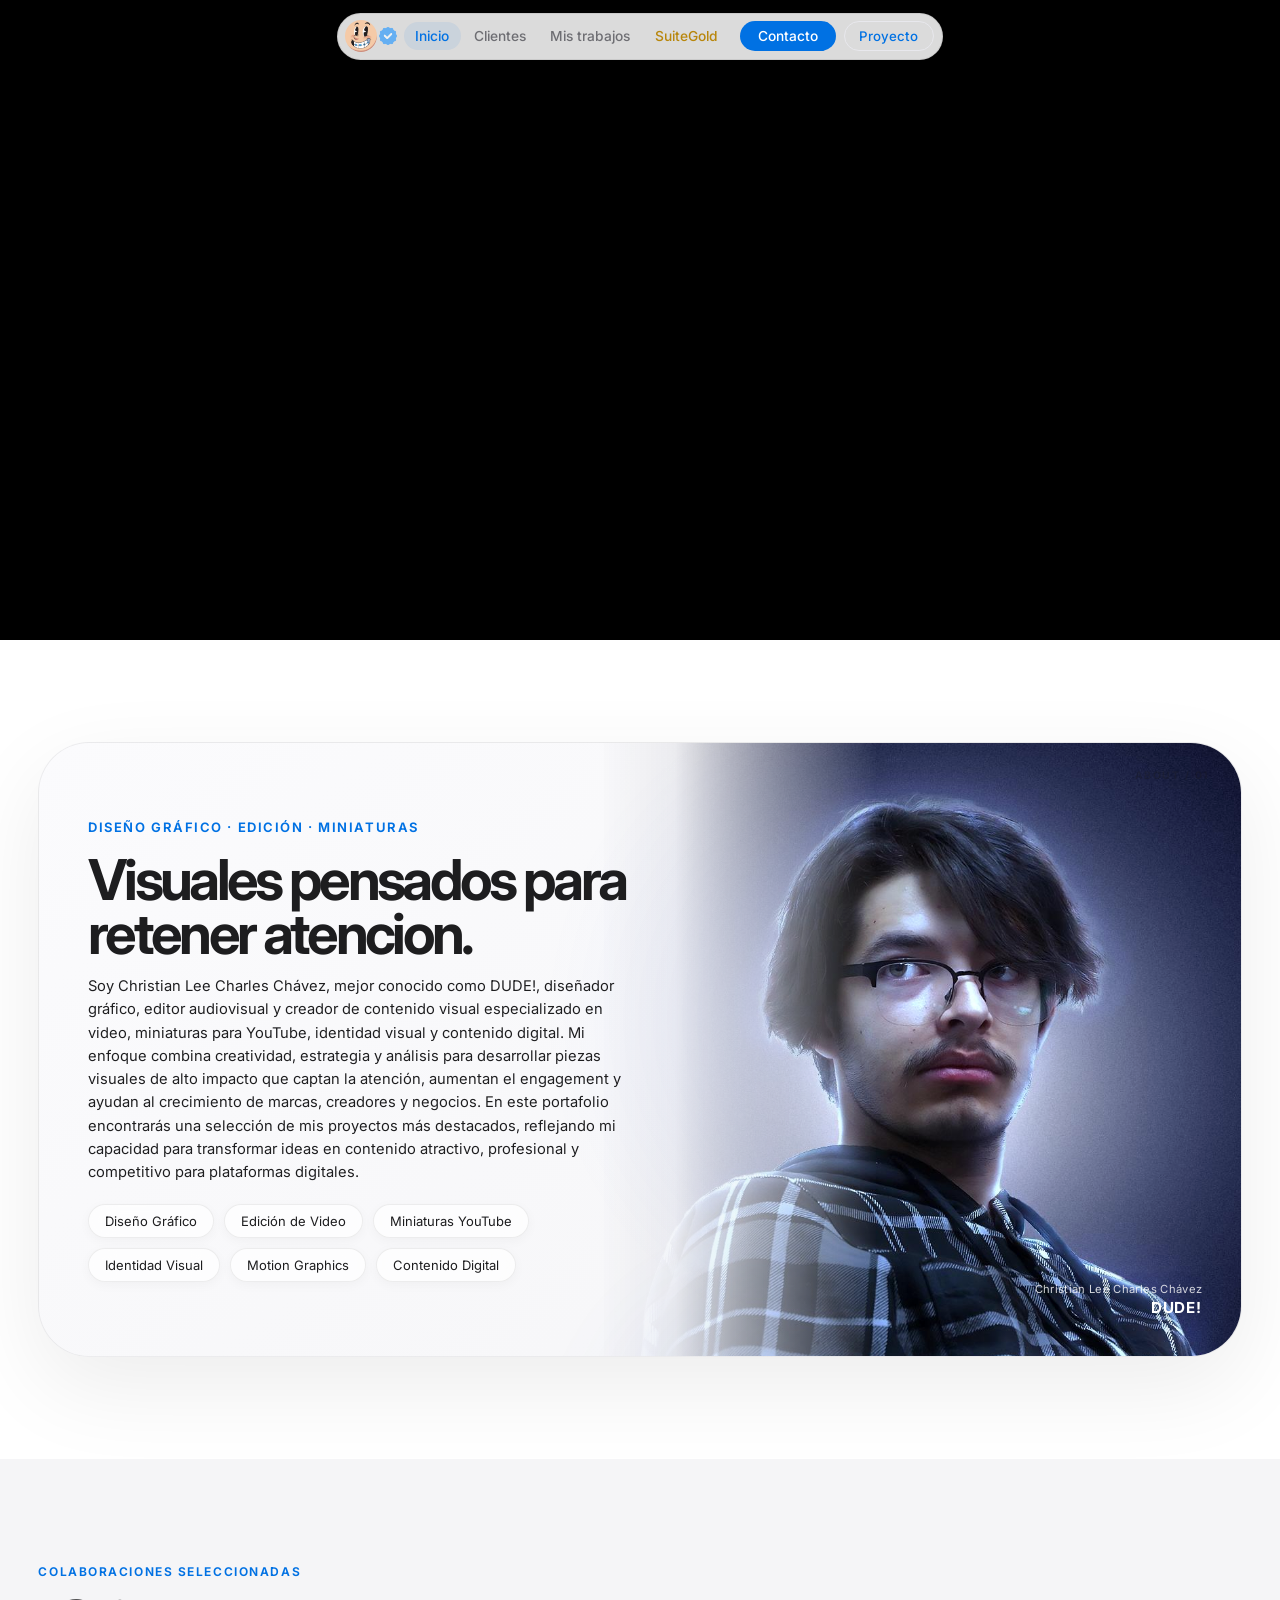
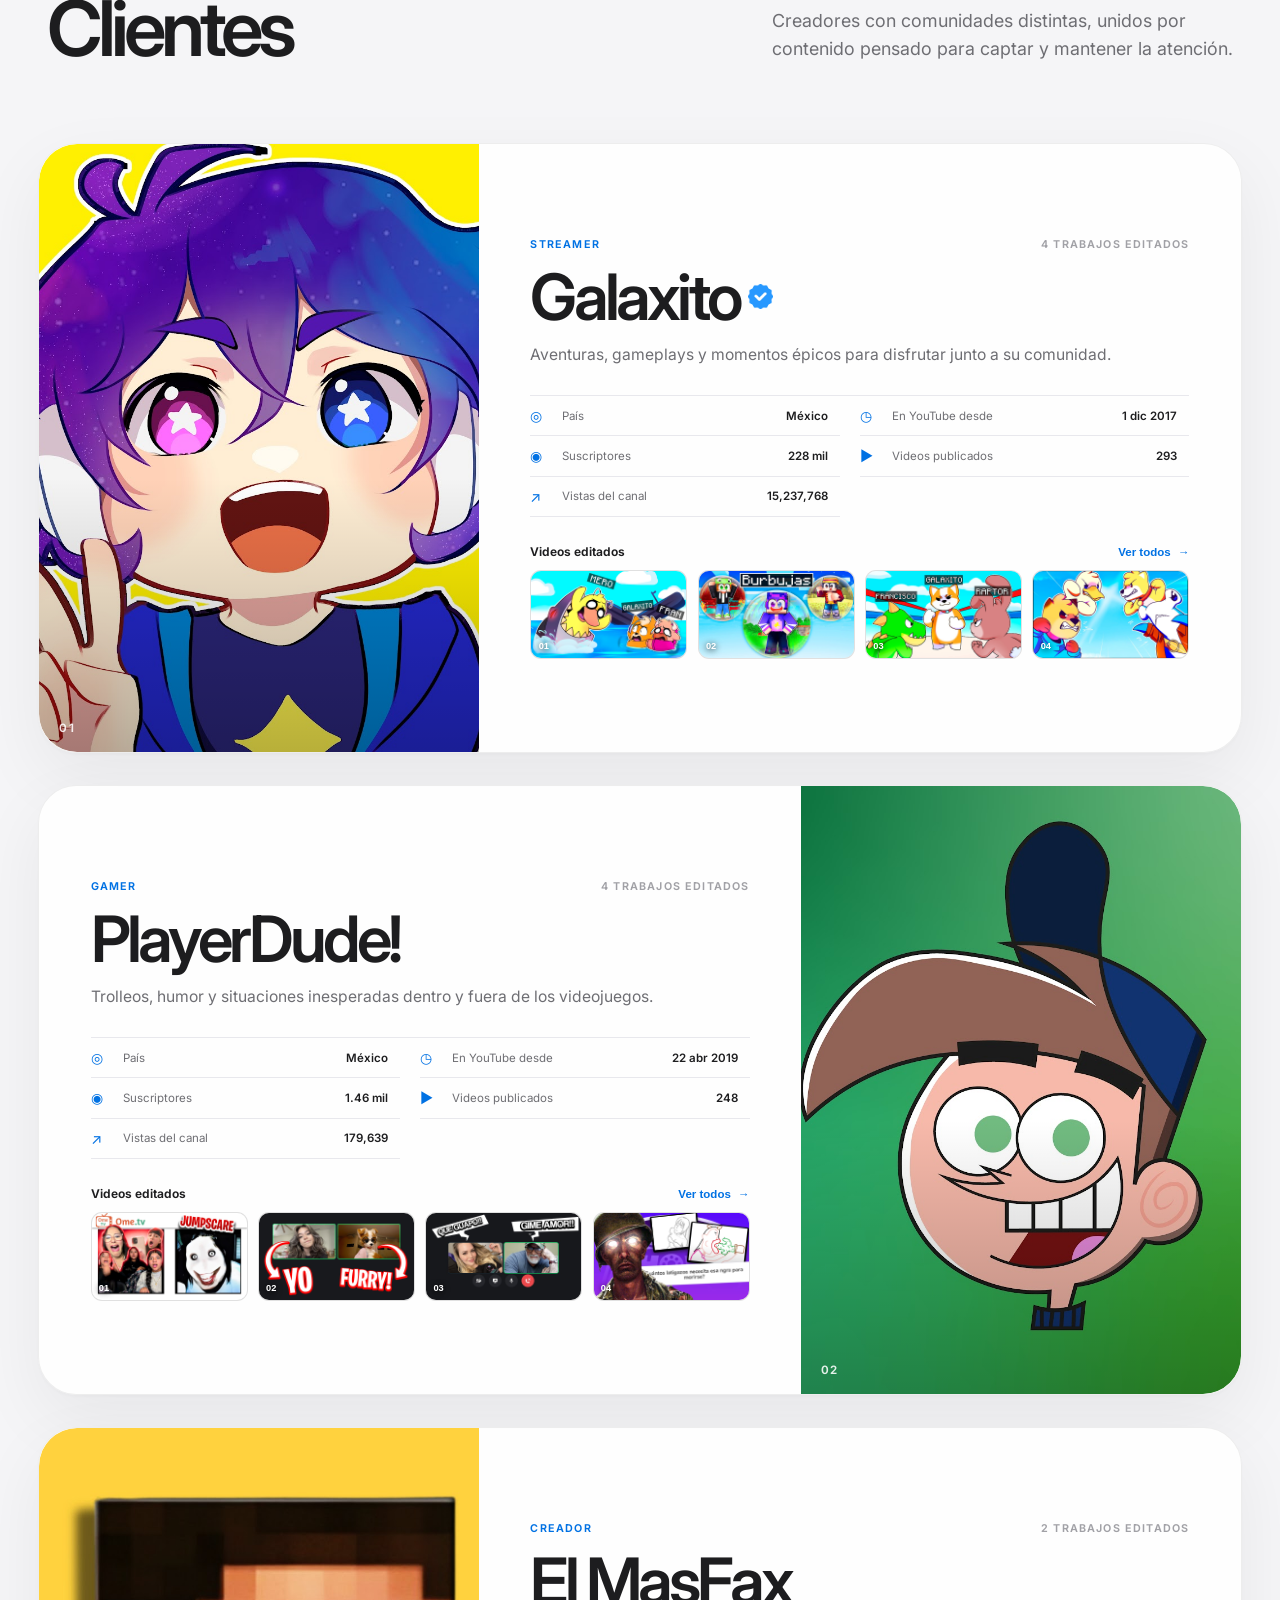
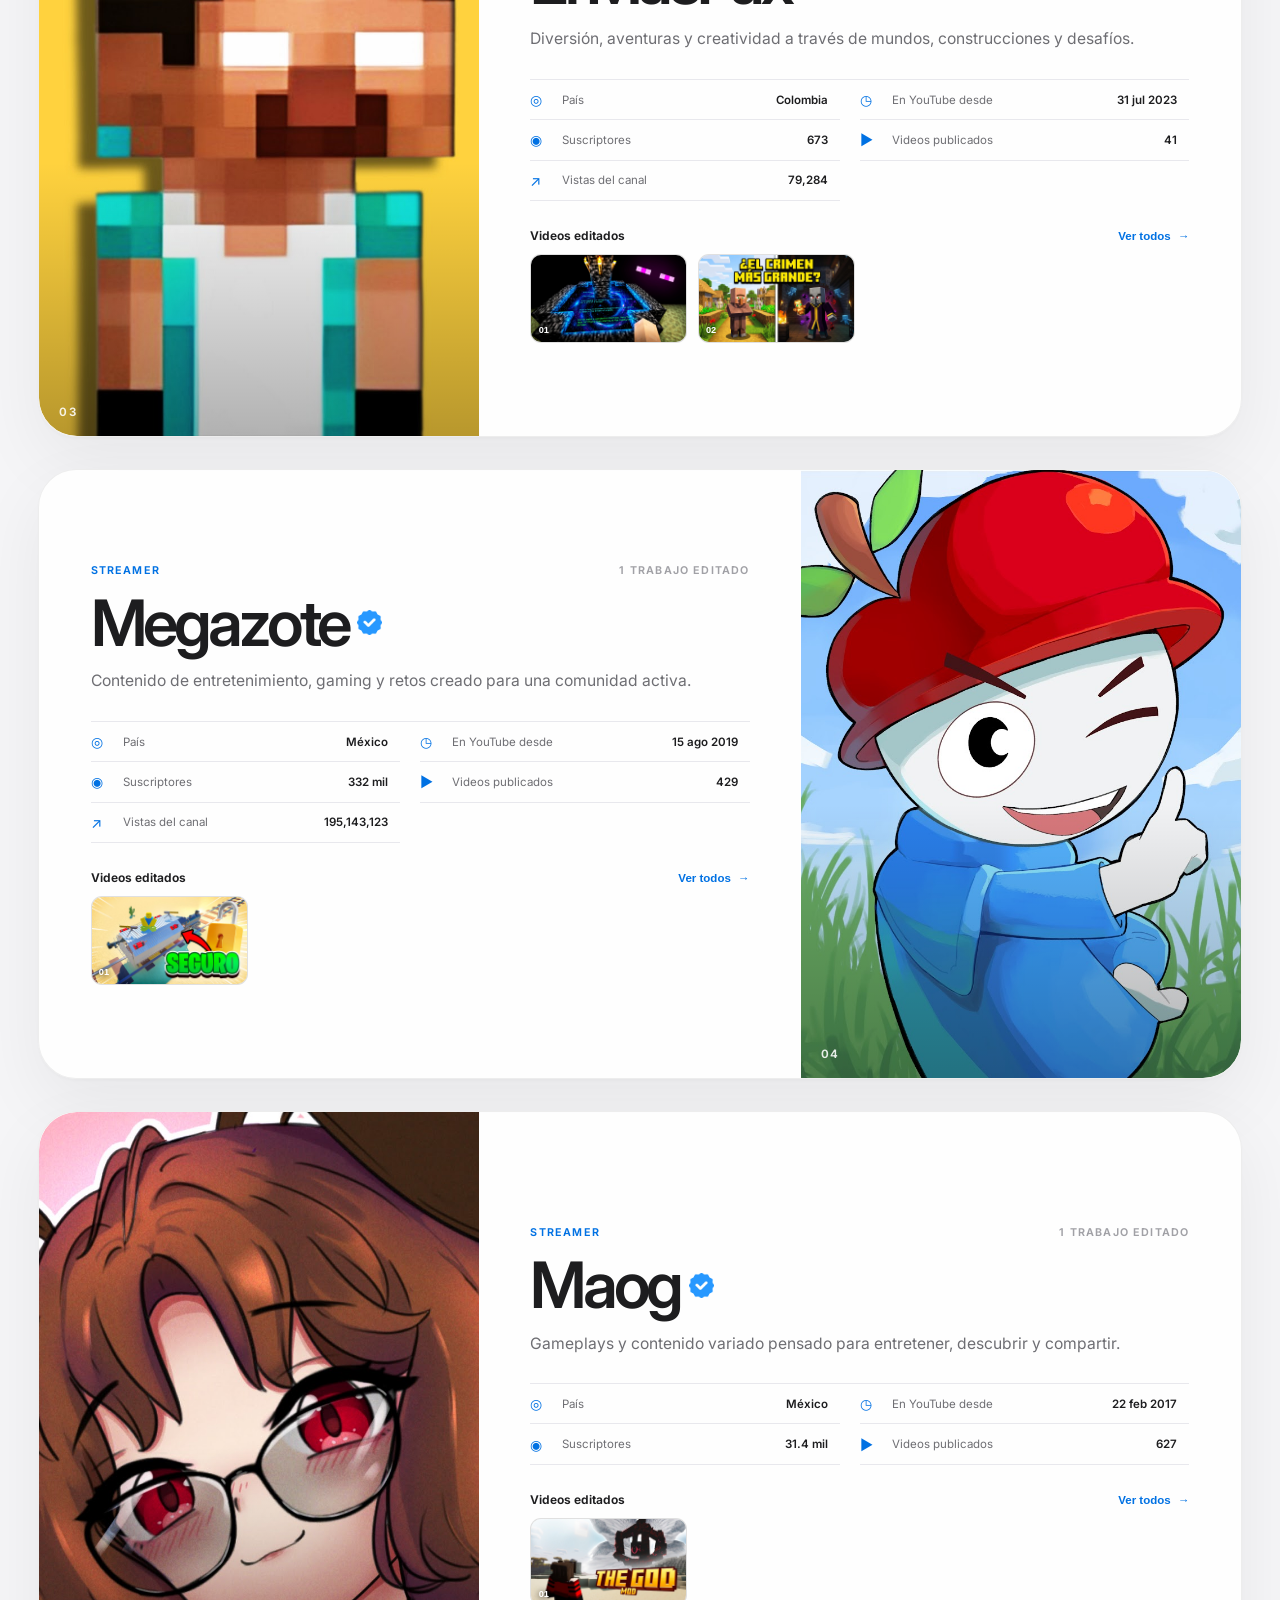
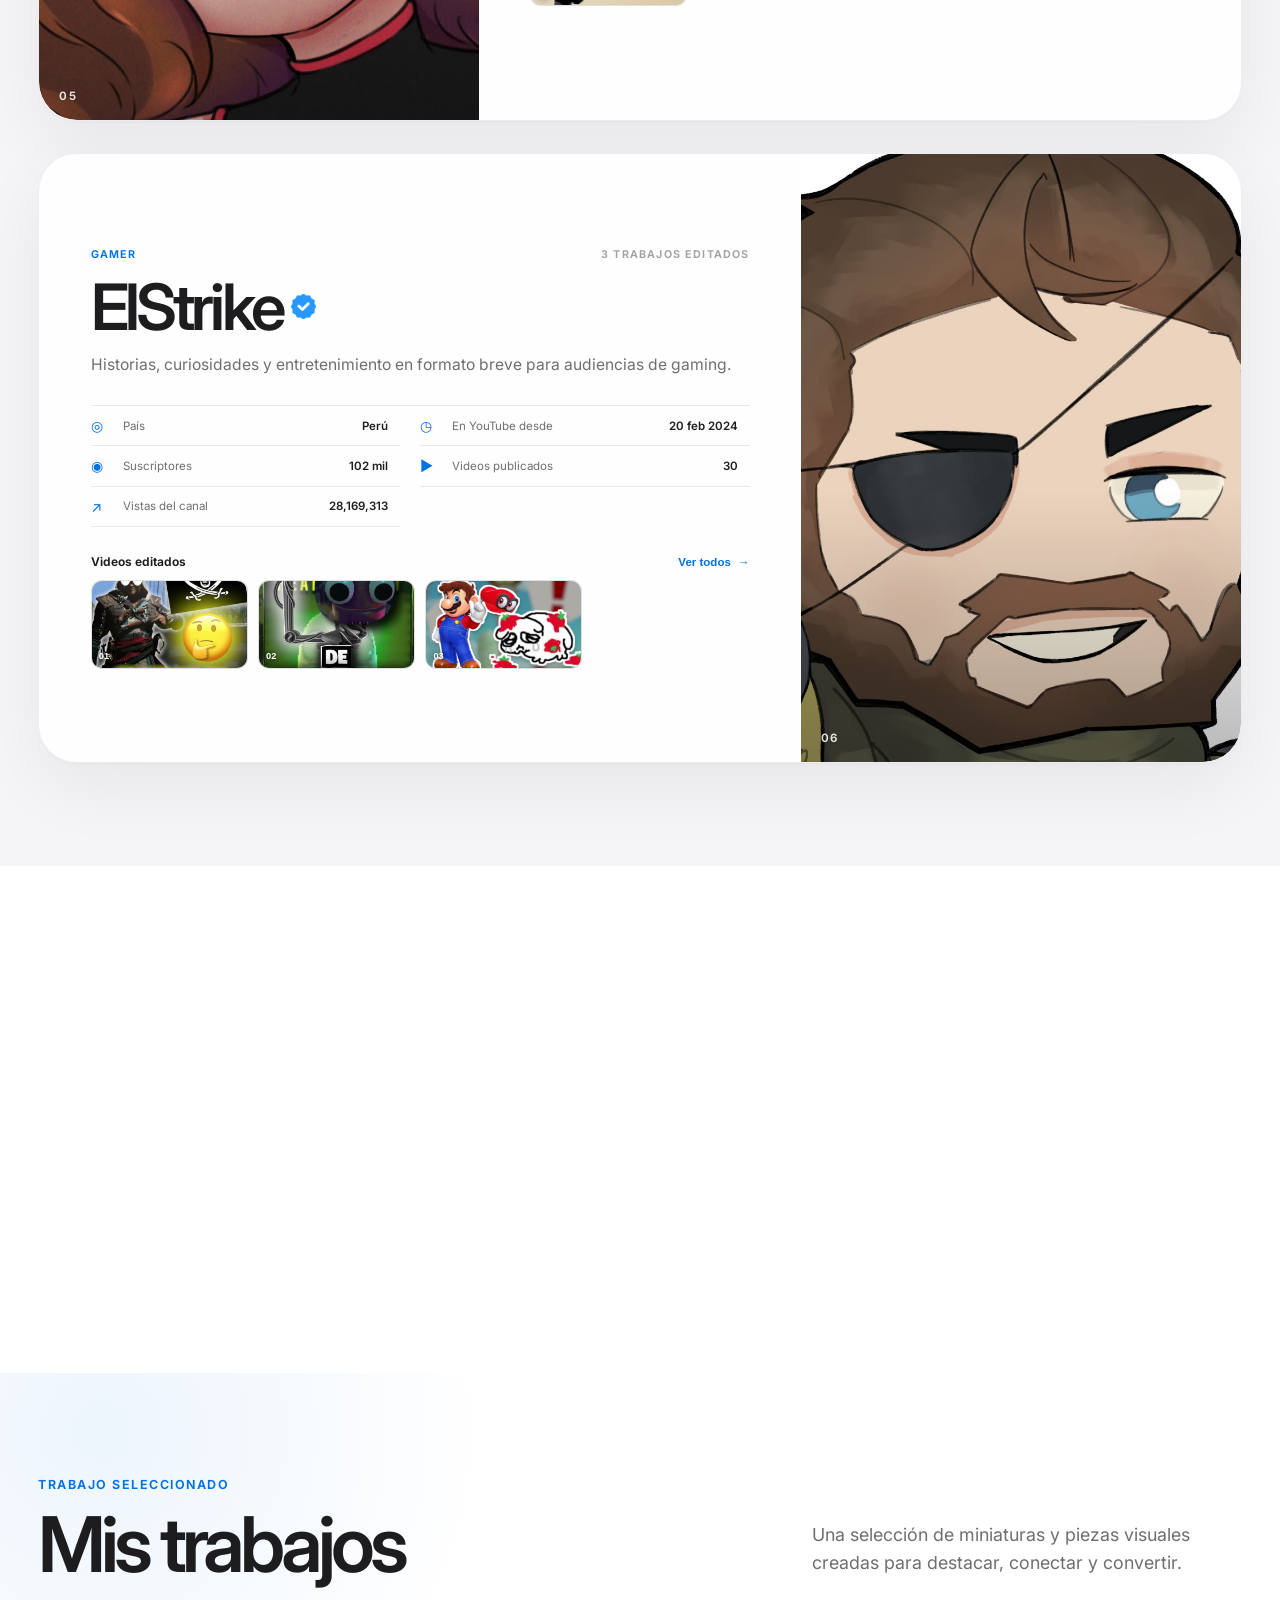
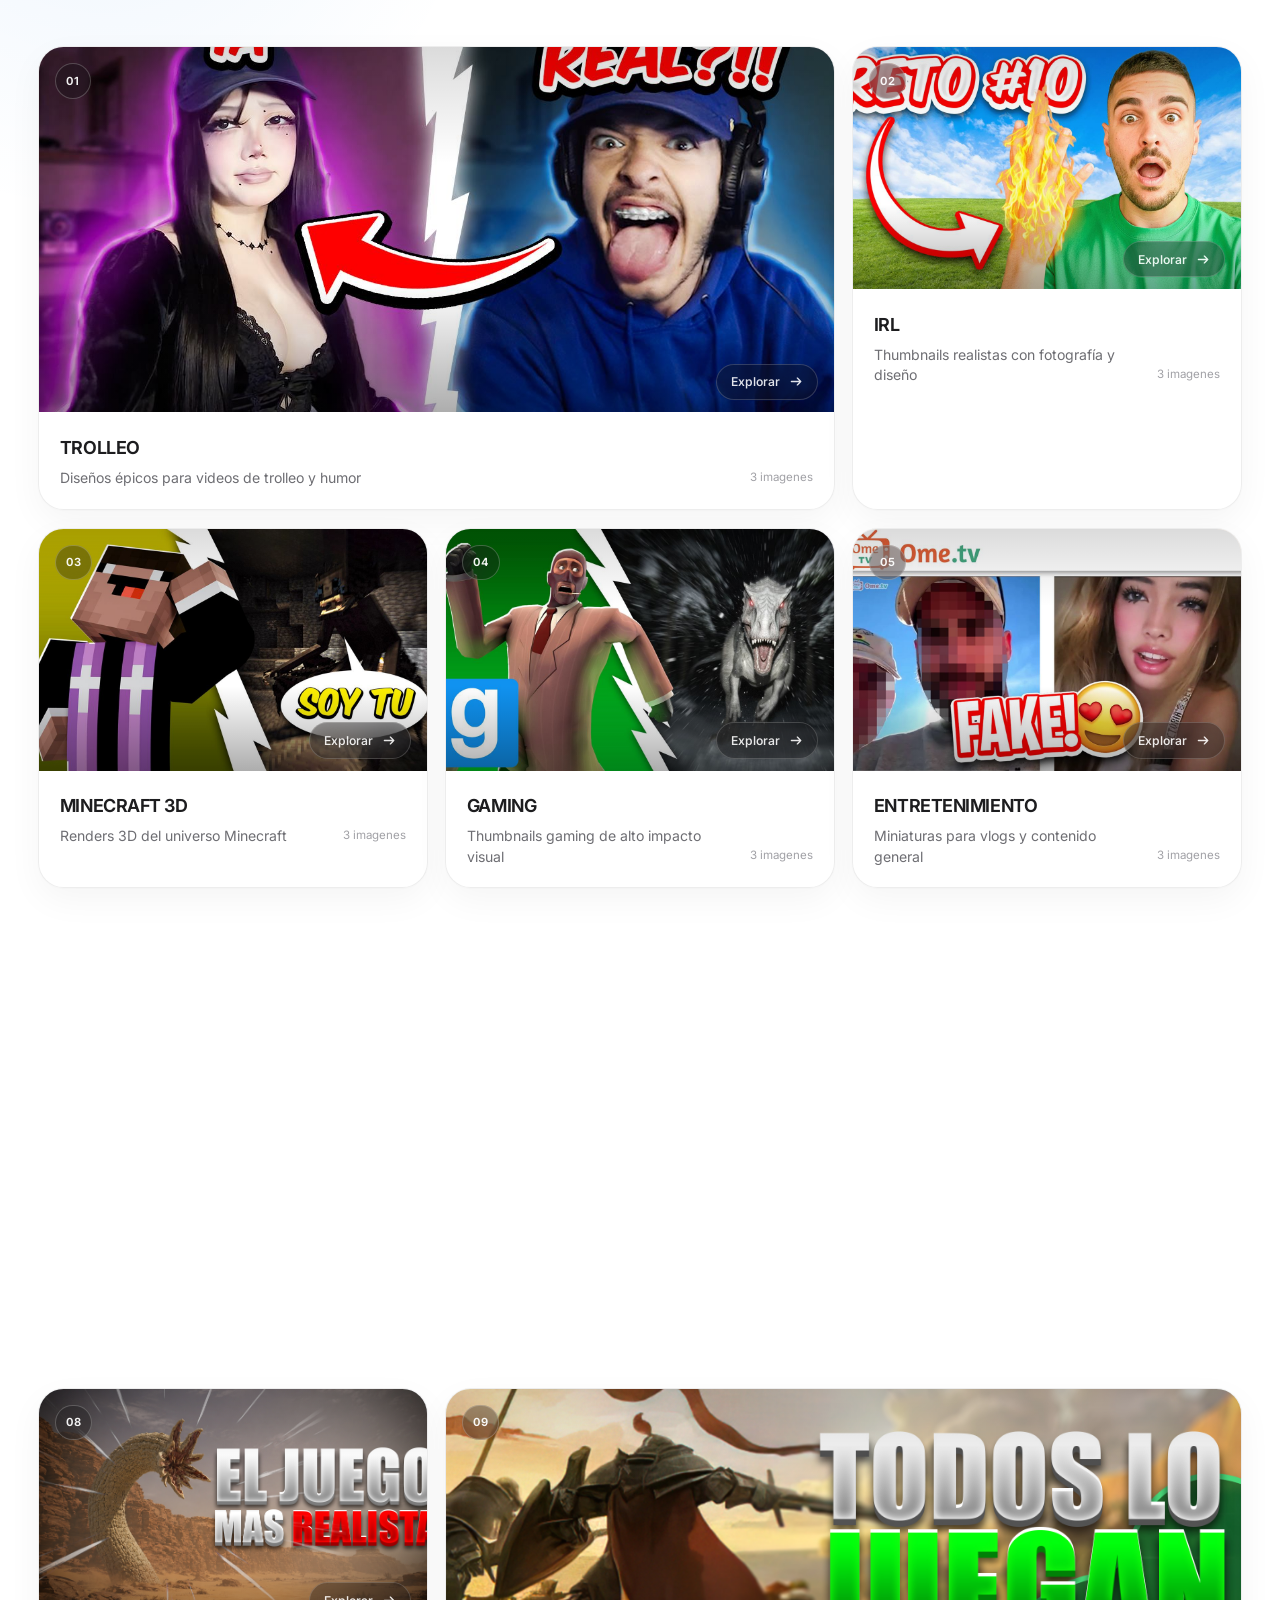
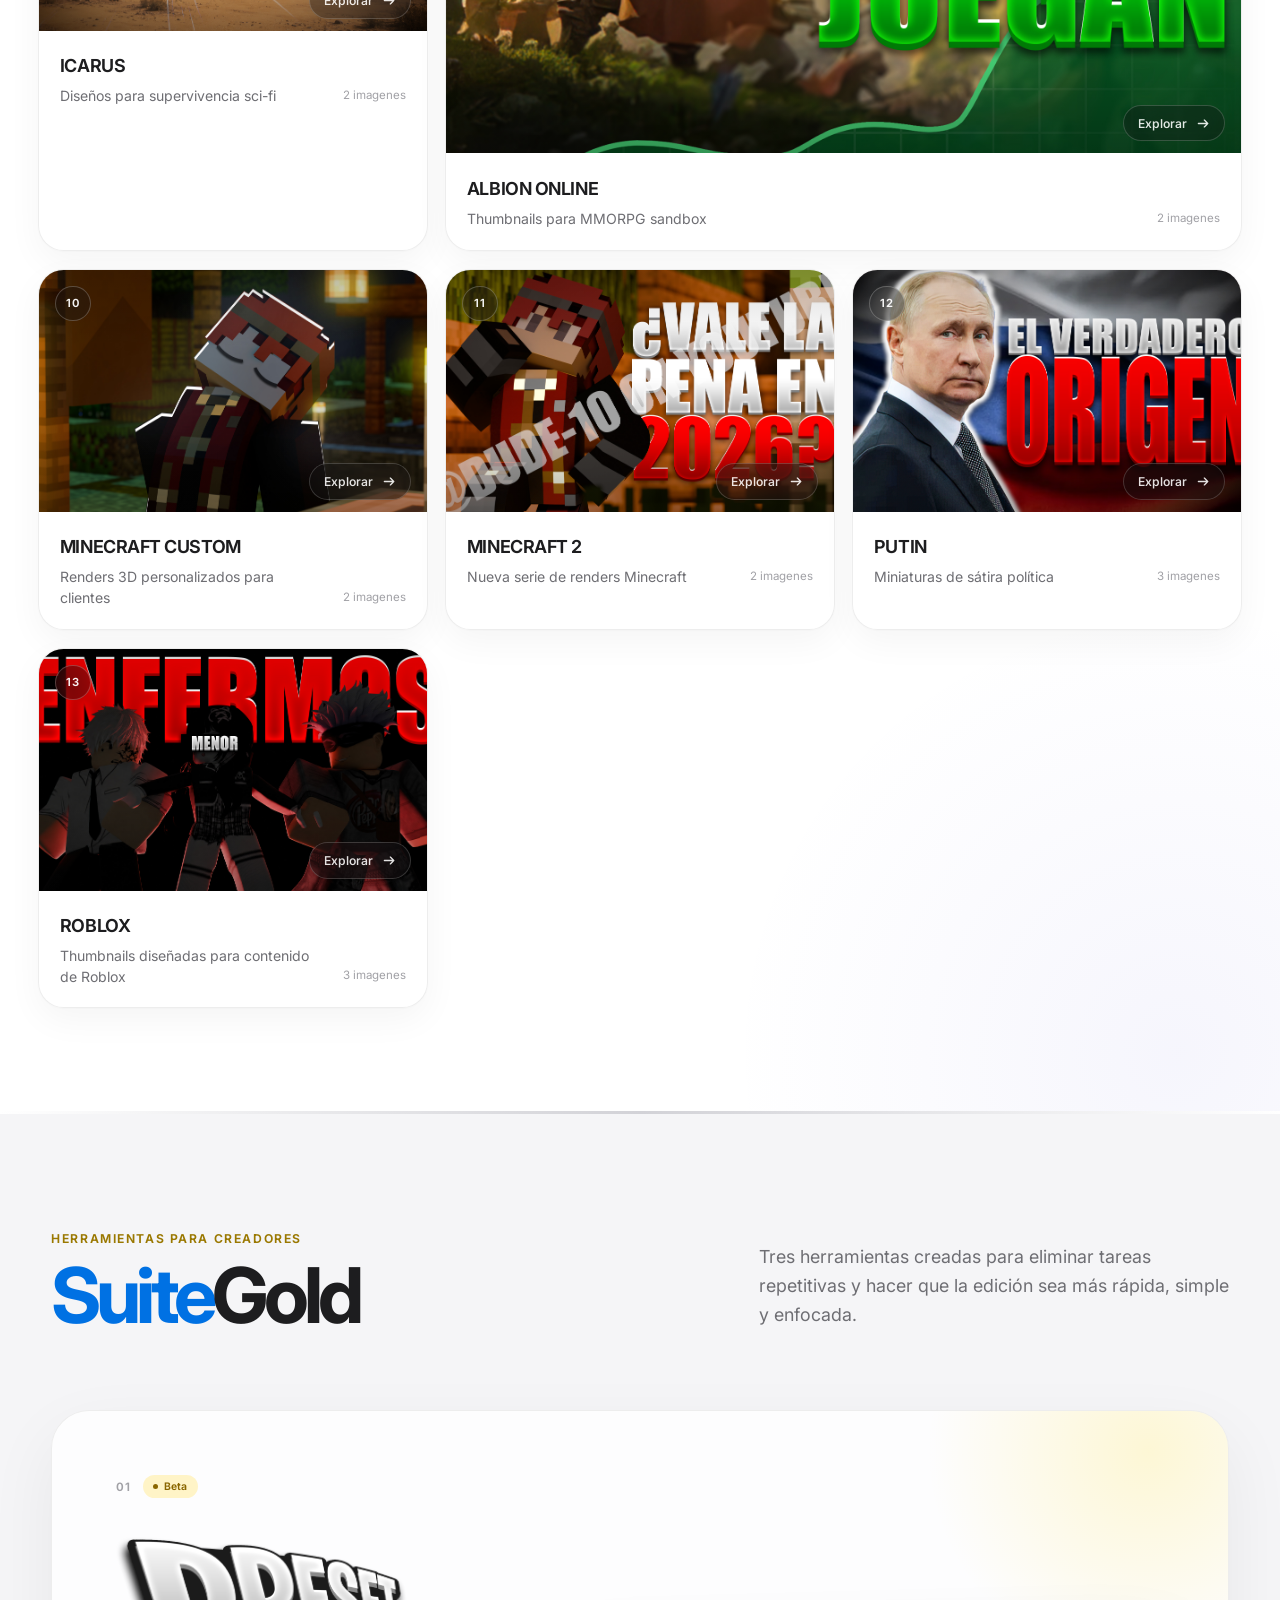
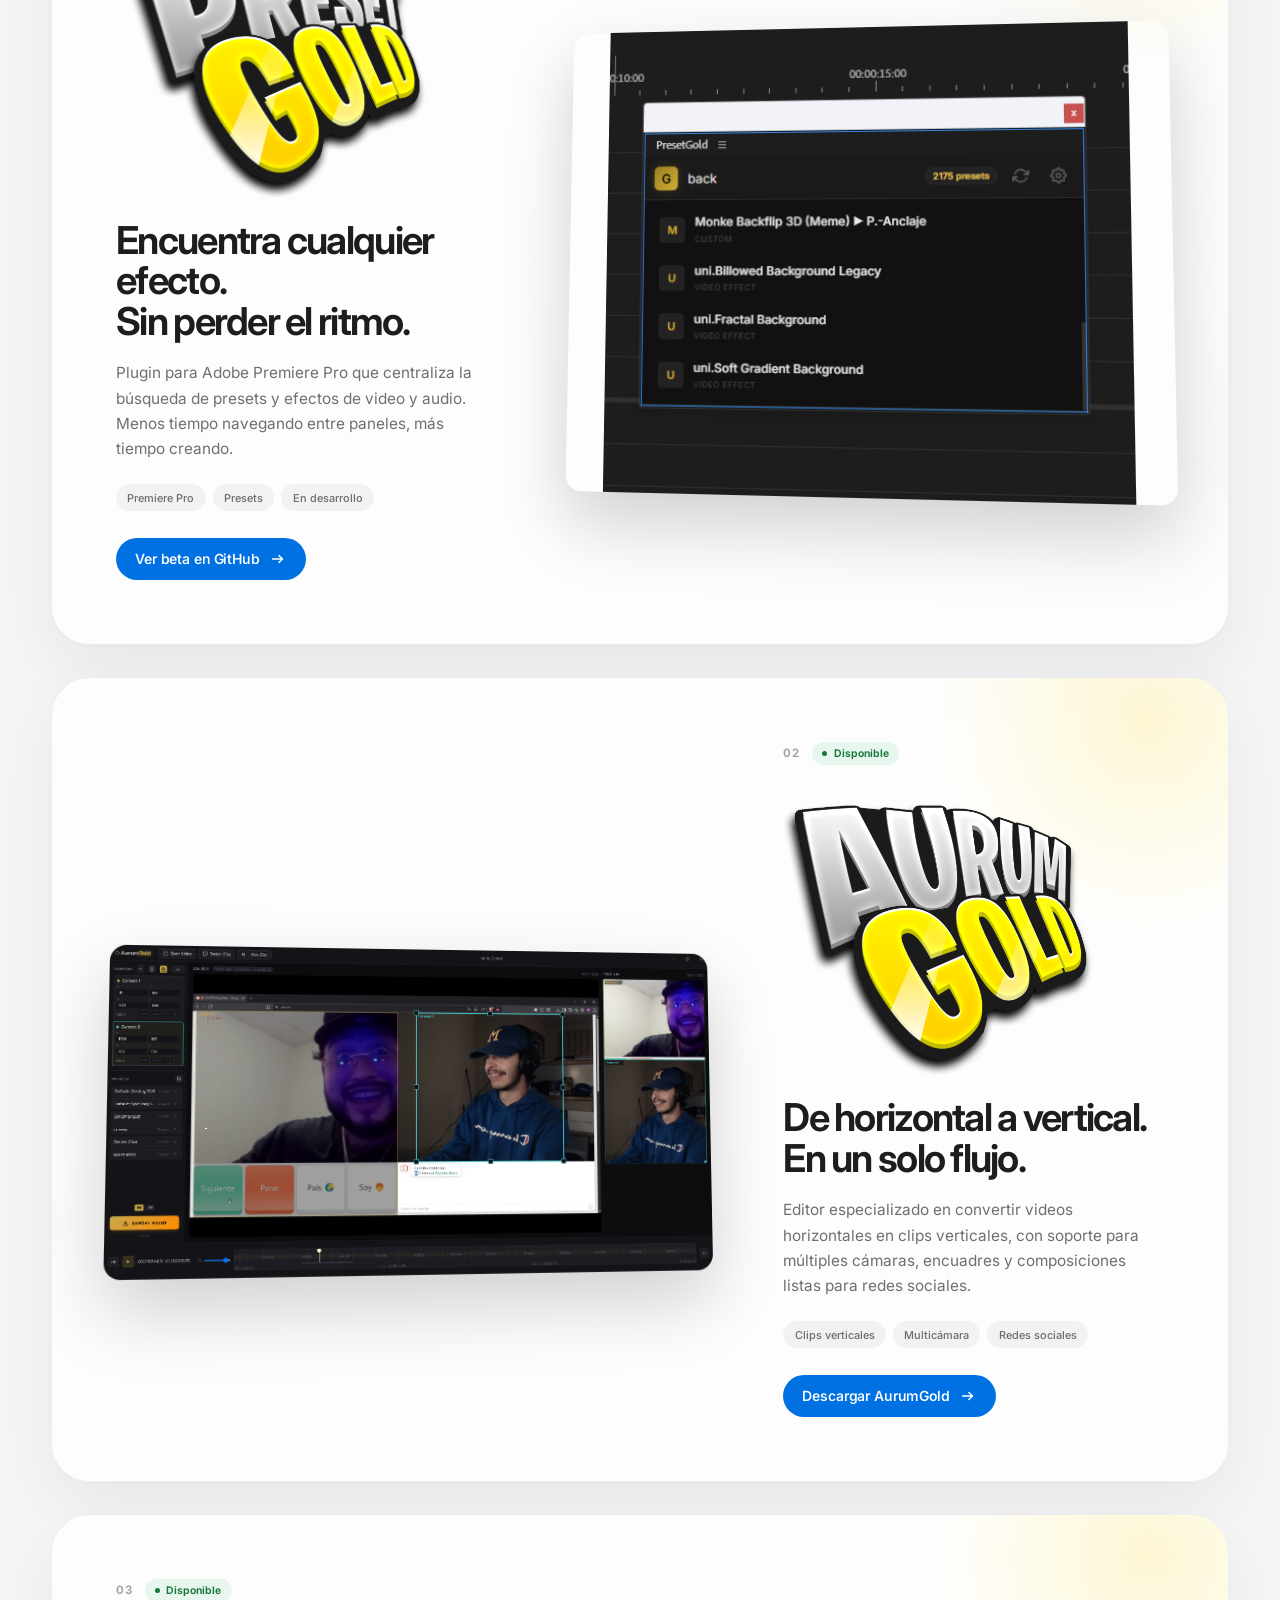
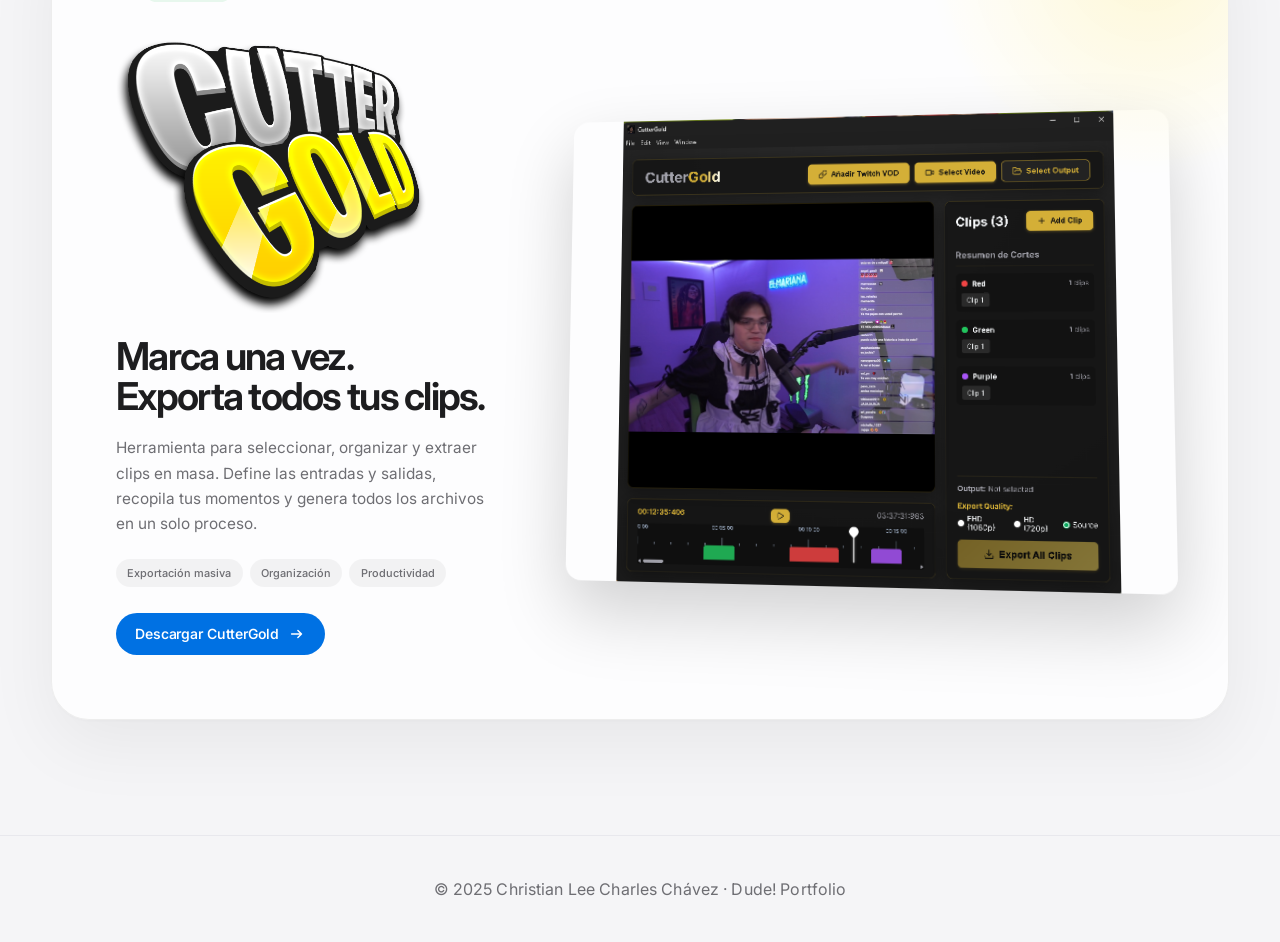
==== commit 7c6d9e95: "Publica rediseño completo del portfolio" ====
--- a/index.html
+++ b/index.html
@@ -23,20 +23,40 @@
 
     <!-- ══════════ LIGHTBOX ══════════ -->
     <div class="lightbox-overlay" id="lightbox" role="dialog" aria-modal="true" aria-label="Galería de imágenes">
-        <div class="lb-header">
-            <span class="lb-title" id="lb-title">CATEGORÍA</span>
-            <button class="lb-close" id="lb-close" aria-label="Cerrar galería">✕</button>
-        </div>
-        <div class="lb-main">
-            <button class="lb-btn" id="lb-prev" aria-label="Imagen anterior">&#8249;</button>
-            <div class="lb-img-wrap">
-                <img id="lb-img" src="" alt="Miniatura">
-            </div>
-            <button class="lb-btn" id="lb-next" aria-label="Imagen siguiente">&#8250;</button>
-        </div>
-        <div class="lb-footer">
-            <div class="lb-strip" id="lb-strip"></div>
-            <span class="lb-counter" id="lb-counter">1 / 1</span>
+        <div class="lb-shell">
+            <header class="lb-header">
+                <div class="lb-heading">
+                    <span class="lb-kicker">Galería de proyecto</span>
+                    <span class="lb-title" id="lb-title">CATEGORÍA</span>
+                </div>
+                <button class="lb-close" id="lb-close" aria-label="Cerrar galería">
+                    <svg viewBox="0 0 20 20" fill="none"><path d="m5 5 10 10M15 5 5 15" stroke="currentColor" stroke-width="1.5" stroke-linecap="round"/></svg>
+                </button>
+            </header>
+            <div class="lb-stage">
+                <div class="lb-img-wrap">
+                    <img id="lb-img" src="" alt="Miniatura seleccionada">
+                    <div class="lb-image-shade"></div>
+                    <div class="lb-image-number"><span id="lb-current">01</span><i></i><span id="lb-total">01</span></div>
+                </div>
+                <button class="lb-btn lb-prev" id="lb-prev" aria-label="Imagen anterior">
+                    <svg viewBox="0 0 20 20" fill="none"><path d="m12.5 4.5-5.5 5.5 5.5 5.5" stroke="currentColor" stroke-width="1.6" stroke-linecap="round" stroke-linejoin="round"/></svg>
+                </button>
+                <button class="lb-btn lb-next" id="lb-next" aria-label="Imagen siguiente">
+                    <svg viewBox="0 0 20 20" fill="none"><path d="m7.5 4.5 5.5 5.5-5.5 5.5" stroke="currentColor" stroke-width="1.6" stroke-linecap="round" stroke-linejoin="round"/></svg>
+                </button>
+            </div>
+            <footer class="lb-footer">
+                <div class="lb-project-meta">
+                    <span class="lb-meta-label">Dirección visual</span>
+                    <p id="lb-description">Diseño enfocado en claridad, impacto y retención.</p>
+                </div>
+                <div class="lb-navigation">
+                    <div class="lb-strip" id="lb-strip"></div>
+                    <div class="lb-progress" aria-hidden="true"><span id="lb-progress-bar"></span></div>
+                </div>
+                <span class="lb-hint">Usa las flechas para navegar</span>
+            </footer>
         </div>
     </div>
 
@@ -49,12 +69,28 @@
             </div>
 
             <div class="gallery-view" id="gallery-view">
+                <div class="client-profile">
+                    <div class="client-profile-topline">
+                        <span class="client-profile-role" id="client-profile-role">Creador</span>
+                        <span class="client-profile-subs" id="client-profile-subs">0 suscriptores</span>
+                    </div>
+                    <h2 id="client-profile-name">Cliente</h2>
+                    <p id="client-profile-description"></p>
+                    <div class="client-profile-footer">
+                        <a id="client-profile-channel" href="#" target="_blank" rel="noopener">Visitar canal <span>↗</span></a>
+                        <span id="client-profile-work"></span>
+                    </div>
+                </div>
                 <div class="gallery-grid" id="gallery-grid"></div>
             </div>
 
             <div class="player-view" id="player-view" style="display:none">
                 <div class="player-wrapper">
-                    <iframe id="player-iframe" src="" frameborder="0" allow="autoplay; encrypted-media; fullscreen" allowfullscreen></iframe>
+                    <iframe id="player-iframe" src="" title="Vista previa del video editado" frameborder="0" allow="autoplay; encrypted-media; picture-in-picture; fullscreen" referrerpolicy="strict-origin-when-cross-origin" allowfullscreen></iframe>
+                    <div class="player-restricted" id="player-restricted" style="display:none">
+                        <span>Preview restringida por YouTube</span>
+                        <p>Este video no permite reproducción integrada. Puedes verlo directamente en su canal.</p>
+                    </div>
                 </div>
             </div>
 
@@ -96,31 +132,65 @@
         </section>
 
         <section class="presentation-section" id="presentacion" aria-label="Presentación de Dude">
-            <div class="presentation-inner">
+            <div class="presentation-stage">
+              <div class="presentation-inner">
                 <div class="presentation-copy">
                     <p class="presentation-kicker">Diseño Gráfico · Edición · Miniaturas</p>
                     <h2>Visuales pensados para retener atencion.</h2>
                     <p class="presentation-lead">
                         Soy Christian Lee Charles Chávez, mejor conocido como DUDE!, diseñador gráfico, editor audiovisual y creador de contenido visual especializado en video, miniaturas para YouTube, identidad visual y contenido digital. Mi enfoque combina creatividad, estrategia y análisis para desarrollar piezas visuales de alto impacto que captan la atención, aumentan el engagement y ayudan al crecimiento de marcas, creadores y negocios. En este portafolio encontrarás una selección de mis proyectos más destacados, reflejando mi capacidad para transformar ideas en contenido atractivo, profesional y competitivo para plataformas digitales.
                     </p>
+                    <div class="skills-row" aria-label="Especialidades">
+                        <span class="skill-chip">Diseño Gráfico</span>
+                        <span class="skill-chip">Edición de Video</span>
+                        <span class="skill-chip">Miniaturas YouTube</span>
+                        <span class="skill-chip">Identidad Visual</span>
+                        <span class="skill-chip">Motion Graphics</span>
+                        <span class="skill-chip">Contenido Digital</span>
+                    </div>
                 </div>
                 <div class="presentation-portrait">
                     <img src="./assets/perfil/imagen_de_perfil.jpeg" alt="Foto de perfil de Dude" loading="lazy">
-                </div>
+                    <span class="portrait-caption">Christian Lee Charles Chávez <i>DUDE!</i></span>
+                </div>
+              </div>
+              <button class="discord-profile-peek" id="discord-profile-open" type="button" aria-label="Abrir perfil de Discord de Dude">
+                  <img src="./assets/discosmetics-profile.png" alt="Perfil de Discord de playeradudosa" loading="lazy">
+              </button>
             </div>
         </section>
 
-        <div class="skills-row">
-            <span class="skill-chip">Diseño Gráfico</span>
-            <span class="skill-chip">Edición de Video</span>
-            <span class="skill-chip">Miniaturas YouTube</span>
-            <span class="skill-chip">Identidad Visual</span>
-            <span class="skill-chip">Motion Graphics</span>
-            <span class="skill-chip">Contenido Digital</span>
+        <div class="discord-drawer-overlay" id="discord-drawer" aria-hidden="true">
+            <aside class="discord-drawer" role="dialog" aria-modal="true" aria-labelledby="discord-drawer-title">
+                <div class="discord-drawer-header">
+                    <div><span>Contacto directo</span><h2 id="discord-drawer-title">Perfil de Discord</h2></div>
+                    <button type="button" class="discord-drawer-close" id="discord-drawer-close" aria-label="Cerrar perfil de Discord">×</button>
+                </div>
+                <div class="discord-drawer-image">
+                    <img src="./assets/discord-profile-compact.png" alt="Perfil compacto de Discord de playeradudosa">
+                </div>
+                <div class="discord-copy-list">
+                    <div class="discord-copy-row">
+                        <div><span>Nombre de usuario</span><strong>playeradudosa</strong></div>
+                        <button type="button" data-copy="playeradudosa">Copiar</button>
+                    </div>
+                    <div class="discord-copy-row">
+                        <div><span>ID de usuario</span><strong>1260515696849321986</strong></div>
+                        <button type="button" data-copy="1260515696849321986">Copiar</button>
+                    </div>
+                </div>
+                <p class="discord-copy-status" id="discord-copy-status" aria-live="polite"></p>
+            </aside>
         </div>
 
         <section class="clientes-section" id="clientes" aria-label="Clientes">
-            <h2 class="section-title">Clientes</h2>
+            <div class="clientes-heading">
+                <div>
+                    <p class="clientes-eyebrow">Colaboraciones seleccionadas</p>
+                    <h2 class="section-title">Clientes</h2>
+                </div>
+                <p>Creadores con comunidades distintas, unidos por contenido pensado para captar y mantener la atención.</p>
+            </div>
             <div class="clientes-bento">
 
                 <div class="cliente-panel" data-client="galaxito" data-featured="true" data-verified="true" data-role="Streamer" tabindex="0" role="button" aria-label="Ver videos de Galaxito">
@@ -133,6 +203,7 @@
                     <div class="cliente-panel-overlay">
                         <span class="panel-client-role">Streamer</span>
                         <h3 class="panel-client-name">Galaxito<img src="./assets/verified/verified.png" alt="" class="verified-badge"></h3>
+                        <span class="panel-client-stats">228 mil suscriptores</span>
                         <span class="panel-client-cta">4 videos</span>
                     </div>
                 </div>
@@ -147,6 +218,7 @@
                     <div class="cliente-panel-overlay">
                         <span class="panel-client-role">Gamer</span>
                         <h3 class="panel-client-name">PlayerDude</h3>
+                        <span class="panel-client-stats">1.46 mil suscriptores</span>
                         <span class="panel-client-cta">4 videos</span>
                     </div>
                 </div>
@@ -161,7 +233,8 @@
                     <div class="cliente-panel-overlay">
                         <span class="panel-client-role">Podcast</span>
                         <h3 class="panel-client-name">MasFax</h3>
-                        <span class="panel-client-cta">1 video</span>
+                        <span class="panel-client-stats">673 suscriptores</span>
+                        <span class="panel-client-cta">2 videos</span>
                     </div>
                 </div>
 
@@ -175,6 +248,7 @@
                     <div class="cliente-panel-overlay">
                         <span class="panel-client-role">Streamer</span>
                         <h3 class="panel-client-name">Megazote<img src="./assets/verified/verified.png" alt="" class="verified-badge"></h3>
+                        <span class="panel-client-stats">332 mil suscriptores</span>
                         <span class="panel-client-cta">1 video</span>
                     </div>
                 </div>
@@ -189,6 +263,7 @@
                     <div class="cliente-panel-overlay">
                         <span class="panel-client-role">Streamer</span>
                         <h3 class="panel-client-name">Maog<img src="./assets/verified/verified.png" alt="" class="verified-badge"></h3>
+                        <span class="panel-client-stats">31.4 mil suscriptores</span>
                         <span class="panel-client-cta">1 video</span>
                     </div>
                 </div>
@@ -203,6 +278,7 @@
                     <div class="cliente-panel-overlay">
                         <span class="panel-client-role">Gamer</span>
                         <h3 class="panel-client-name">ElStrike<img src="./assets/verified/verified.png" alt="" class="verified-badge"></h3>
+                        <span class="panel-client-stats">102 mil suscriptores</span>
                         <span class="panel-client-cta">3 shorts</span>
                     </div>
                 </div>
@@ -265,7 +341,13 @@
         </section>
 
         <section class="portfolio-section" id="portfolio" aria-label="Trabajos">
-            <h2 class="section-title">Mis trabajos</h2>
+            <div class="portfolio-heading">
+                <div>
+                    <p class="portfolio-eyebrow">Trabajo seleccionado</p>
+                    <h2 class="section-title">Mis trabajos</h2>
+                </div>
+                <p class="portfolio-intro">Una selección de miniaturas y piezas visuales creadas para destacar, conectar y convertir.</p>
+            </div>
             <div class="portfolio-grid" id="portfolio-grid"></div>
         </section>
 
@@ -275,56 +357,62 @@
         <!-- ══════════ PRODUCTOS GOLD ══════════ -->
         <section class="gold-section" id="gold" aria-label="Plugins y herramientas Gold">
             <div class="gold-inner">
-                <h2 class="gold-section-title"><span class="suite">Suite</span>Gold</h2>
-                <p class="gold-intro">
-                    <strong>SuiteGold</strong> es un conjunto de herramientas diseñadas para <strong>optimizar y acelerar</strong> el flujo de trabajo de editores de video. Cada programa fue creado para solucionar problemas reales del día a día, eliminando procesos manuales repetitivos y permitiéndote concentrarte en lo que realmente importa: crear contenido de calidad.
-                </p>
+                <div class="gold-heading">
+                    <div>
+                        <p class="gold-eyebrow">Herramientas para creadores</p>
+                        <h2 class="gold-section-title"><span class="suite">Suite</span>Gold</h2>
+                    </div>
+                    <p class="gold-intro">Tres herramientas creadas para eliminar tareas repetitivas y hacer que la edición sea más rápida, simple y enfocada.</p>
+                </div>
                 <div class="gold-grid">
 
-                    <!-- ── PresetGold ── -->
-                    <div class="gold-card">
-                        <img class="gold-card-title" src="./assets/presetgold/presetgold_titulo.png" alt="PresetGold" loading="lazy">
-                        <p class="gold-card-desc">
-                            <strong>PresetGold</strong> es un plugin para Adobe Premiere Pro que optimiza y acelera el flujo de trabajo de editores de video. Incluye una barra de búsqueda inteligente de Custom Presets y efectos de video y audio, permitiéndote encontrar y aplicar ajustes al instante sin perder tiempo navegando entre paneles.
-                        </p>
+                    <article class="gold-card gold-preset">
+                        <div class="gold-product-copy">
+                            <div class="gold-card-topline"><span class="gold-product-number">01</span><span class="gold-status beta">Beta</span></div>
+                            <img class="gold-card-title" src="./assets/presetgold/presetgold_titulo.png" alt="PresetGold" loading="lazy">
+                            <h3>Encuentra cualquier efecto.<br>Sin perder el ritmo.</h3>
+                            <p class="gold-card-desc">Plugin para Adobe Premiere Pro que centraliza la búsqueda de presets y efectos de video y audio. Menos tiempo navegando entre paneles, más tiempo creando.</p>
+                            <div class="gold-tags"><span>Premiere Pro</span><span>Presets</span><span>En desarrollo</span></div>
+                            <a href="https://github.com/playerdude901-design/PresetGold" target="_blank" rel="noopener" class="btn-github">
+                                Ver beta en GitHub <svg viewBox="0 0 20 20" fill="none"><path d="M4 10h11M11 6l4 4-4 4" stroke="currentColor" stroke-width="1.6" stroke-linecap="round" stroke-linejoin="round"/></svg>
+                            </a>
+                        </div>
                         <div class="gold-card-image">
                             <img src="./assets/presetgold/presetgold_review.png" alt="Vista previa PresetGold" loading="lazy">
                         </div>
-                        <a href="https://github.com/playerdude901-design/PresetGold" target="_blank" rel="noopener" class="btn-github">
-                            <svg width="20" height="20" viewBox="0 0 16 16" fill="currentColor"><path d="M8 0C3.58 0 0 3.58 0 8c0 3.54 2.29 6.53 5.47 7.59.4.07.55-.17.55-.38 0-.19-.01-.82-.01-1.49-2.01.37-2.53-.49-2.69-.94-.09-.23-.48-.94-.82-1.13-.28-.15-.68-.52-.01-.53.63-.01 1.08.58 1.23.82.72 1.21 1.87.87 2.33.66.07-.52.28-.87.51-1.07-1.78-.2-3.64-.89-3.64-3.95 0-.87.31-1.59.82-2.15-.08-.2-.36-1.02.08-2.12 0 0 .67-.21 2.2.82.64-.18 1.32-.27 2-.27.68 0 1.36.09 2 .27 1.53-1.04 2.2-.82 2.2-.82.44 1.1.16 1.92.08 2.12.51.56.82 1.27.82 2.15 0 3.07-1.87 3.75-3.65 3.95.29.25.54.73.54 1.48 0 1.07-.01 1.93-.01 2.2 0 .21.15.46.55.38A8.012 8.012 0 0 0 16 8c0-4.42-3.58-8-8-8z"/></svg>
-                            Descargar de GitHub
-                        </a>
-                    </div>
-
-                    <!-- ── AurumGold ── -->
-                    <div class="gold-card">
-                        <img class="gold-card-title" src="./assets/aurumgold/aurum_titulo.png" alt="AurumGold" loading="lazy">
-                        <p class="gold-card-desc">
-                            <strong>AurumGold</strong> es un programa para edición y conversión de formato horizontal a vertical sin necesidad de pasar por otros programas. Extrae clips en formato vertical con manejo de múltiples cámaras y formas de las mismas, optimizando tu flujo de trabajo para contenido vertical y redes sociales.
-                        </p>
+                    </article>
+
+                    <article class="gold-card gold-aurum">
+                        <div class="gold-product-copy">
+                            <div class="gold-card-topline"><span class="gold-product-number">02</span><span class="gold-status">Disponible</span></div>
+                            <img class="gold-card-title" src="./assets/aurumgold/aurum_titulo.png" alt="AurumGold" loading="lazy">
+                            <h3>De horizontal a vertical.<br>En un solo flujo.</h3>
+                            <p class="gold-card-desc">Editor especializado en convertir videos horizontales en clips verticales, con soporte para múltiples cámaras, encuadres y composiciones listas para redes sociales.</p>
+                            <div class="gold-tags"><span>Clips verticales</span><span>Multicámara</span><span>Redes sociales</span></div>
+                            <a href="https://github.com/playerdude901-design/AurumGold-Clip-editor" target="_blank" rel="noopener" class="btn-github">
+                                Descargar AurumGold <svg viewBox="0 0 20 20" fill="none"><path d="M4 10h11M11 6l4 4-4 4" stroke="currentColor" stroke-width="1.6" stroke-linecap="round" stroke-linejoin="round"/></svg>
+                            </a>
+                        </div>
                         <div class="gold-card-image">
                             <img src="./assets/aurumgold/preview_4.png" alt="Vista previa AurumGold" loading="lazy">
                         </div>
-                        <a href="https://github.com/playerdude901-design/AurumGold-Clip-editor" target="_blank" rel="noopener" class="btn-github">
-                            <svg width="20" height="20" viewBox="0 0 16 16" fill="currentColor"><path d="M8 0C3.58 0 0 3.58 0 8c0 3.54 2.29 6.53 5.47 7.59.4.07.55-.17.55-.38 0-.19-.01-.82-.01-1.49-2.01.37-2.53-.49-2.69-.94-.09-.23-.48-.94-.82-1.13-.28-.15-.68-.52-.01-.53.63-.01 1.08.58 1.23.82.72 1.21 1.87.87 2.33.66.07-.52.28-.87.51-1.07-1.78-.2-3.64-.89-3.64-3.95 0-.87.31-1.59.82-2.15-.08-.2-.36-1.02.08-2.12 0 0 .67-.21 2.2.82.64-.18 1.32-.27 2-.27.68 0 1.36.09 2 .27 1.53-1.04 2.2-.82 2.2-.82.44 1.1.16 1.92.08 2.12.51.56.82 1.27.82 2.15 0 3.07-1.87 3.75-3.65 3.95.29.25.54.73.54 1.48 0 1.07-.01 1.93-.01 2.2 0 .21.15.46.55.38A8.012 8.012 0 0 0 16 8c0-4.42-3.58-8-8-8z"/></svg>
-                            Descargar de GitHub
-                        </a>
-                    </div>
-
-                    <!-- ── CutterGold ── -->
-                    <div class="gold-card">
-                        <img class="gold-card-title" src="./assets/cuttergold/cutter_titulo.png" alt="CutterGold" loading="lazy">
-                        <p class="gold-card-desc">
-                            <strong>CutterGold</strong> es un editor de clips en masa. Puedes marcar y extraer múltiples clips definiendo la entrada y salida de cada uno, creándolos simultáneamente sin perder tiempo en procesos manuales repetitivos.
-                        </p>
+                    </article>
+
+                    <article class="gold-card gold-cutter">
+                        <div class="gold-product-copy">
+                            <div class="gold-card-topline"><span class="gold-product-number">03</span><span class="gold-status">Disponible</span></div>
+                            <img class="gold-card-title" src="./assets/cuttergold/cutter_titulo.png" alt="CutterGold" loading="lazy">
+                            <h3>Marca una vez.<br>Exporta todos tus clips.</h3>
+                            <p class="gold-card-desc">Herramienta para seleccionar, organizar y extraer clips en masa. Define las entradas y salidas, recopila tus momentos y genera todos los archivos en un solo proceso.</p>
+                            <div class="gold-tags"><span>Exportación masiva</span><span>Organización</span><span>Productividad</span></div>
+                            <a href="https://github.com/playerdude901-design/CutterGold" target="_blank" rel="noopener" class="btn-github">
+                                Descargar CutterGold <svg viewBox="0 0 20 20" fill="none"><path d="M4 10h11M11 6l4 4-4 4" stroke="currentColor" stroke-width="1.6" stroke-linecap="round" stroke-linejoin="round"/></svg>
+                            </a>
+                        </div>
                         <div class="gold-card-image">
                             <img src="./assets/cuttergold/image_cutter.png" alt="Vista previa CutterGold" loading="lazy">
                         </div>
-                        <a href="https://github.com/playerdude901-design/CutterGold" target="_blank" rel="noopener" class="btn-github">
-                            <svg width="20" height="20" viewBox="0 0 16 16" fill="currentColor"><path d="M8 0C3.58 0 0 3.58 0 8c0 3.54 2.29 6.53 5.47 7.59.4.07.55-.17.55-.38 0-.19-.01-.82-.01-1.49-2.01.37-2.53-.49-2.69-.94-.09-.23-.48-.94-.82-1.13-.28-.15-.68-.52-.01-.53.63-.01 1.08.58 1.23.82.72 1.21 1.87.87 2.33.66.07-.52.28-.87.51-1.07-1.78-.2-3.64-.89-3.64-3.95 0-.87.31-1.59.82-2.15-.08-.2-.36-1.02.08-2.12 0 0 .67-.21 2.2.82.64-.18 1.32-.27 2-.27.68 0 1.36.09 2 .27 1.53-1.04 2.2-.82 2.2-.82.44 1.1.16 1.92.08 2.12.51.56.82 1.27.82 2.15 0 3.07-1.87 3.75-3.65 3.95.29.25.54.73.54 1.48 0 1.07-.01 1.93-.01 2.2 0 .21.15.46.55.38A8.012 8.012 0 0 0 16 8c0-4.42-3.58-8-8-8z"/></svg>
-                            Descargar de GitHub
-                        </a>
-                    </div>
+                    </article>
 
                 </div>
             </div>
--- a/style.css
+++ b/style.css
@@ -271,77 +271,228 @@
 .presentation-section {
   width: 100%;
   background: var(--bg);
-  padding: 100px 0 80px;
-}
-
-/* FIX: max-width + margin:auto para centrar correctamente en pantallas anchas */
+  padding: clamp(4.5rem, 8vw, 8rem) 0;
+}
+.presentation-stage {
+  position: relative;
+  width: min(calc(100% - clamp(2rem, 6vw, 7rem)), 1480px);
+  margin: 0 auto;
+  isolation: isolate;
+}
+
 .presentation-inner {
-  max-width: 1280px;
-  margin: 0 auto;
+  --about-x: 70%;
+  --about-y: 45%;
+  --portrait-shift-x: 0px;
+  --portrait-shift-y: 0px;
+  position: relative;
+  max-width: 1480px;
+  min-height: clamp(520px, 48vw, 620px);
+  z-index: 2;
+  margin: 0;
   width: 100%;
-  padding: 0 clamp(1.5rem, 4vw, 2.5rem);
+  padding: clamp(2rem, 3.8vw, 4rem);
   display: grid;
-  grid-template-columns: minmax(0, 1.25fr) minmax(240px, 0.75fr);
-  gap: 4rem;
+  grid-template-columns: minmax(0, 1.05fr) minmax(360px, .95fr);
+  gap: clamp(2rem, 5vw, 6rem);
   align-items: center;
   overflow: hidden;
+  background:
+    radial-gradient(520px circle at var(--about-x) var(--about-y), rgba(74,115,255,.09), transparent 65%),
+    linear-gradient(145deg, #fbfbfd 0%, #f5f5f7 100%);
+  border: 1px solid rgba(0,0,0,.06);
+  border-radius: clamp(28px, 4vw, 52px);
+  box-shadow: 0 30px 90px rgba(0,0,0,.075);
+  transition: background .25s ease, box-shadow .6s var(--ease-out), transform .75s var(--ease-spring);
+}
+.presentation-inner::before {
+  content: 'ABOUT / 01';
+  position: absolute;
+  top: 1.6rem;
+  right: 2rem;
+  z-index: 4;
+  color: rgba(29,29,31,.32);
+  font-size: .65rem;
+  font-weight: 650;
+  letter-spacing: .14em;
+}
+.presentation-inner:hover { box-shadow: 0 38px 110px rgba(0,0,0,.105); }
+.presentation-inner::after {
+  content: '';
+  position: absolute;
+  inset: auto -8% -42% 42%;
+  height: 70%;
+  background: radial-gradient(ellipse, rgba(42,86,210,.13), transparent 68%);
+  filter: blur(20px);
+  pointer-events: none;
 }
 
 .presentation-copy {
+  position: relative;
+  z-index: 3;
   display: flex;
   flex-direction: column;
-  gap: 1.25rem;
+  align-items: flex-start;
+  gap: .9rem;
   min-width: 0;
 }
 
 .presentation-kicker {
   font-size: 13px;
-  font-weight: 500;
-  letter-spacing: 0.05em;
+  font-weight: 650;
+  letter-spacing: .12em;
   color: var(--accent);
   text-transform: uppercase;
 }
 
 .presentation-copy h2 {
   max-width: 760px;
-  font-size: clamp(2.4rem, 5vw, 4.4rem);
-  line-height: 1.02;
-  letter-spacing: 0;
-}
-
-/* FIX: width:100% para que ocupe correctamente la columna, sin desbordarse a la derecha */
+  font-size: clamp(2.7rem, 4.4vw, 4.55rem);
+  line-height: .96;
+  letter-spacing: -.065em;
+  font-weight: 680;
+}
+
 .presentation-lead {
   width: 100%;
-  max-width: 620px;
-  font-size: 19px;
-  font-weight: 300;
-  line-height: 1.7;
+  max-width: 650px;
+  font-size: clamp(.92rem, 1.12vw, 1.03rem);
+  font-weight: 390;
+  line-height: 1.58;
   color: var(--text-primary);
   text-align: left;
 }
 
 .presentation-portrait {
-  justify-self: center;
-  width: min(300px, 75vw);
+  position: absolute;
+  z-index: 1;
+  top: 0;
+  right: 0;
+  width: 53%;
+  height: 100%;
+  overflow: hidden;
+  pointer-events: none;
 }
 
 .presentation-portrait img {
-  width: 260px; height: 260px;
+  width: 108%;
+  height: 108%;
   object-fit: cover;
-  border-radius: 50%;
-  clip-path: none;
-  box-shadow: 0 1px 0 1px var(--border-light),
-              0 16px 48px rgba(0,0,0,0.10),
-              0 32px 80px rgba(0,0,0,0.06);
+  object-position: 52% 38%;
   display: block;
-  transition: transform 0.5s var(--ease-spring), box-shadow 0.5s var(--ease-spring);
-  border: 3px solid rgba(255,255,255,0.9);
-}
-.presentation-portrait img:hover {
-  transform: scale(1.03) translateY(-4px);
-  box-shadow: 0 1px 0 1px var(--border-light),
-              0 24px 64px rgba(0,0,0,0.14),
-              0 40px 100px rgba(0,0,0,0.08);
+  transform: translate(var(--portrait-shift-x), var(--portrait-shift-y)) scale(1.025);
+  filter: saturate(.92) contrast(1.03);
+  -webkit-mask-image: linear-gradient(to right, transparent 0%, rgba(0,0,0,.06) 12%, #000 43%, #000 100%);
+  mask-image: linear-gradient(to right, transparent 0%, rgba(0,0,0,.06) 12%, #000 43%, #000 100%);
+  transition: transform .9s var(--ease-spring), filter .6s ease;
+  border: 0;
+}
+.presentation-inner:hover .presentation-portrait img {
+  filter: saturate(1) contrast(1.04);
+}
+.portrait-caption {
+  position: absolute;
+  right: clamp(1.5rem, 3vw, 3rem);
+  bottom: clamp(1.5rem, 3vw, 2.5rem);
+  z-index: 3;
+  display: flex;
+  flex-direction: column;
+  align-items: flex-end;
+  color: rgba(255,255,255,.82);
+  font-size: .7rem;
+  font-style: normal;
+  letter-spacing: .03em;
+  text-shadow: 0 2px 18px rgba(0,0,0,.55);
+}
+.portrait-caption i { margin-top: .18rem; color: #fff; font-size: .95rem; font-weight: 700; font-style: normal; letter-spacing: .06em; }
+
+.discord-profile-peek {
+  position: absolute;
+  z-index: 1;
+  top: 50%;
+  right: 1.25rem;
+  width: clamp(170px, 16vw, 225px);
+  height: 88%;
+  padding: 0;
+  overflow: visible;
+  border: 0;
+  background: transparent;
+  box-shadow: none;
+  opacity: 0;
+  transform: translate(38%, -50%) rotate(3deg) scale(.92);
+  transform-origin: center left;
+  pointer-events: none;
+  cursor: pointer;
+  transition: transform .8s var(--ease-spring), opacity .4s ease, filter .5s ease;
+}
+.discord-profile-peek > img { width: 100%; height: 100%; object-fit: contain; display: block; }
+.discord-profile-peek:focus-visible { z-index: 4; opacity: 1; transform: translate(7%, -50%) rotate(2deg) scale(1); pointer-events: auto; outline: 3px solid rgba(88,101,242,.55); outline-offset: 4px; }
+@media (hover: hover) and (pointer: fine) {
+  .presentation-stage:hover .discord-profile-peek {
+    z-index: 4;
+    opacity: 1;
+    transform: translate(7%, -50%) rotate(2deg) scale(1);
+    pointer-events: auto;
+    filter: drop-shadow(0 24px 28px rgba(22,10,52,.28));
+  }
+  .discord-profile-peek:hover { transform: translate(4%, -50%) rotate(1deg) scale(1.025); }
+}
+
+.discord-drawer-overlay {
+  position: fixed;
+  inset: 0;
+  z-index: 1600;
+  display: flex;
+  justify-content: flex-end;
+  background: rgba(0,0,0,0);
+  backdrop-filter: blur(0);
+  visibility: hidden;
+  pointer-events: none;
+  transition: background .45s ease, backdrop-filter .45s ease, visibility .45s;
+}
+.discord-drawer-overlay.open { visibility: visible; pointer-events: auto; background: rgba(5,6,9,.58); backdrop-filter: blur(14px); }
+.discord-drawer {
+  width: min(100%, 480px);
+  height: 100%;
+  overflow-y: auto;
+  padding: clamp(1.25rem, 3vw, 2rem);
+  background: rgba(248,248,250,.97);
+  border-left: 1px solid rgba(255,255,255,.7);
+  box-shadow: -30px 0 80px rgba(0,0,0,.18);
+  transform: translateX(105%);
+  transition: transform .65s var(--ease-spring);
+}
+.discord-drawer-overlay.open .discord-drawer { transform: translateX(0); }
+.discord-drawer-header { display: flex; align-items: flex-start; justify-content: space-between; gap: 1rem; }
+.discord-drawer-header span { color: #5865f2; font-size: .67rem; font-weight: 650; letter-spacing: .12em; text-transform: uppercase; }
+.discord-drawer-header h2 { margin-top: .25rem; color: var(--text-primary); font-size: 1.8rem; letter-spacing: -.04em; }
+.discord-drawer-close { width: 40px; height: 40px; border: 1px solid var(--border-light); border-radius: 50%; background: #fff; color: var(--text-secondary); font-size: 1.35rem; cursor: pointer; transition: transform .4s var(--ease-spring), background .3s ease; }
+.discord-drawer-close:hover { transform: rotate(90deg); background: #eeeef2; }
+.discord-drawer-image {
+  display: grid;
+  place-items: center;
+  height: min(48vh, 420px);
+  margin: 1rem 0;
+  overflow: hidden;
+  background: url('./assets/discord-profile-compact.png') center / contain no-repeat;
+}
+.discord-drawer-image img { width: 1px !important; height: 1px !important; opacity: 0; }
+.discord-copy-list { display: grid; gap: .7rem; }
+.discord-copy-row { display: flex; align-items: center; justify-content: space-between; gap: 1rem; padding: .9rem 1rem; background: #fff; border: 1px solid var(--border-light); border-radius: 16px; }
+.discord-copy-row div { min-width: 0; }
+.discord-copy-row span { display: block; margin-bottom: .22rem; color: var(--text-tertiary); font-size: .65rem; }
+.discord-copy-row strong { display: block; overflow: hidden; color: var(--text-primary); font-size: .84rem; text-overflow: ellipsis; white-space: nowrap; }
+.discord-copy-row button { flex: 0 0 auto; padding: .5rem .8rem; border: 0; border-radius: 99px; background: #5865f2; color: #fff; font-size: .7rem; font-weight: 600; cursor: pointer; transition: transform .3s var(--ease-spring), background .25s ease; }
+.discord-copy-row button:hover { transform: scale(1.04); background: #4752c4; }
+.discord-copy-row button.copied { background: #23a55a; }
+.discord-copy-status { min-height: 1.1rem; margin-top: .7rem; color: #23a55a; text-align: center; font-size: .72rem; }
+
+.presentation-copy .skills-row {
+  justify-content: flex-start;
+  max-width: 660px;
+  margin: .35rem 0 0;
+  padding: 0;
+  background: transparent;
 }
 
 /* ══════════ SKILLS CHIPS ══════════ */
@@ -358,19 +509,24 @@
 }
 
 .skill-chip {
-  background: var(--bg-alt);
+  background: rgba(255,255,255,.68);
   color: var(--text-primary);
   border-radius: var(--radius-pill);
-  padding: 9px 20px;
-  font-size: 14px;
+  padding: 8px 16px;
+  font-size: 13px;
   font-weight: 400;
   white-space: nowrap;
-  border: 1px solid transparent;
-  transition: border-color 0.2s var(--ease-out), background 0.2s var(--ease-out);
+  border: 1px solid rgba(0,0,0,.065);
+  box-shadow: 0 3px 12px rgba(0,0,0,.035);
+  backdrop-filter: blur(12px);
+  transition: border-color .3s ease, background .3s ease, transform .4s var(--ease-spring), box-shadow .3s ease;
 }
 .skill-chip:hover {
-  background: #ececef;
-  border-color: var(--border);
+  background: #fff;
+  border-color: rgba(0,113,227,.22);
+  color: var(--accent);
+  transform: translateY(-3px);
+  box-shadow: 0 8px 20px rgba(0,0,0,.07);
 }
 
 /* ══════════ CLIENTES ══════════ */
@@ -464,8 +620,8 @@
   padding: 28px 18px 18px;
   background: linear-gradient(to top, rgba(0,0,0,0.8) 0%, rgba(0,0,0,0.4) 50%, transparent 100%);
   color: white;
-  opacity: 0;
-  transform: translateY(6px);
+  opacity: 1;
+  transform: translateY(0);
   transition: opacity 0.3s var(--ease-out), transform 0.3s var(--ease-out);
   z-index: 1;
 }
@@ -508,6 +664,88 @@
   display: block;
   margin-top: 2px;
 }
+.panel-client-stats {
+  display: block;
+  color: rgba(255,255,255,.9);
+  font-size: .72rem;
+  font-weight: 560;
+  margin-top: 1px;
+}
+.panel-client-cta::before { content: '·'; margin-right: .35rem; }
+.panel-client-stats + .panel-client-cta { display: inline-block; }
+.panel-client-stats { display: inline-block; margin-right: .35rem; }
+
+/* Editorial client profiles */
+.clientes-section { padding: clamp(5rem, 8vw, 8rem) 0; background: #f5f5f7; }
+.clientes-heading {
+  width: min(100% - clamp(2rem, 6vw, 7rem), 1480px);
+  margin: 0 auto clamp(3rem, 6vw, 5.5rem);
+  display: flex;
+  align-items: end;
+  justify-content: space-between;
+  gap: 3rem;
+}
+.clientes-heading .section-title { margin: 0; font-size: clamp(3rem, 6vw, 5.5rem); line-height: .95; letter-spacing: -.065em; }
+.clientes-eyebrow { margin-bottom: .75rem; color: var(--accent); font-size: .75rem; font-weight: 650; letter-spacing: .13em; text-transform: uppercase; }
+.clientes-heading > p { max-width: 470px; margin-bottom: .25rem; color: var(--text-secondary); font-size: clamp(1rem, 1.4vw, 1.18rem); line-height: 1.55; }
+
+.clientes-bento {
+  width: min(100% - clamp(2rem, 6vw, 7rem), 1480px);
+  max-width: 1480px;
+  height: auto;
+  min-height: 0;
+  padding: 0;
+  display: grid;
+  grid-template-columns: 1fr;
+  grid-template-rows: none;
+  grid-template-areas: none;
+  gap: clamp(1.25rem, 2.5vw, 2.25rem);
+}
+.clientes-bento > .cliente-panel[data-client] { grid-area: auto; }
+.cliente-panel.client-showcase {
+  display: grid;
+  grid-template-columns: minmax(320px, .78fr) minmax(0, 1.35fr);
+  min-height: 610px;
+  padding: 0;
+  background: rgba(255,255,255,.88);
+  border: 1px solid rgba(0,0,0,.065);
+  border-radius: clamp(26px, 3vw, 42px);
+  box-shadow: 0 2px 3px rgba(0,0,0,.02), 0 25px 70px rgba(0,0,0,.06);
+  cursor: default;
+  transition: transform .65s var(--ease-spring), box-shadow .65s var(--ease-out), border-color .4s ease;
+}
+.cliente-panel.client-showcase:hover { transform: translateY(-6px); box-shadow: 0 36px 90px rgba(0,0,0,.11); border-color: rgba(0,0,0,.11); }
+.client-showcase:nth-child(even) { grid-template-columns: minmax(0, 1.35fr) minmax(320px, .78fr); }
+.client-showcase:nth-child(even) .client-showcase-visual { order: 2; }
+.client-showcase:nth-child(even) .client-showcase-copy { order: 1; }
+.client-showcase-visual { position: relative; min-height: 100%; overflow: hidden; background: #e9e9ec; }
+.client-showcase:nth-child(odd) .client-showcase-visual { border-radius: inherit; border-top-right-radius: 0; border-bottom-right-radius: 0; }
+.client-showcase:nth-child(even) .client-showcase-visual { border-radius: inherit; border-top-left-radius: 0; border-bottom-left-radius: 0; }
+.client-showcase-visual::after { content: ''; position: absolute; inset: 0; background: linear-gradient(180deg, transparent 55%, rgba(0,0,0,.28)); pointer-events: none; }
+.client-showcase-visual img { width: 100%; height: 100%; object-fit: cover; transition: transform 1s var(--ease-spring), filter .6s ease; }
+.client-showcase:hover .client-showcase-visual img { transform: scale(1.035); filter: saturate(1.05); }
+.client-showcase-number { position: absolute; z-index: 2; left: 1.25rem; bottom: 1.1rem; color: rgba(255,255,255,.88); font-size: .72rem; font-weight: 650; letter-spacing: .1em; }
+.client-showcase-copy { display: flex; flex-direction: column; justify-content: center; min-width: 0; padding: clamp(2rem, 4vw, 4rem); }
+.client-showcase-topline { display: flex; justify-content: space-between; gap: 1rem; margin-bottom: 1rem; color: var(--accent); font-size: .67rem; font-weight: 650; letter-spacing: .11em; text-transform: uppercase; }
+.client-showcase-topline span:last-child { color: var(--text-tertiary); }
+.client-showcase-copy h3 { display: flex; align-items: center; gap: .55rem; margin: 0; color: var(--text-primary); font-size: clamp(2.5rem, 5vw, 4.75rem); line-height: .95; letter-spacing: -.06em; }
+.client-showcase-copy h3 img { width: 25px; height: 25px; }
+.client-showcase-copy > p { max-width: 660px; margin-top: 1rem; color: var(--text-secondary); font-size: .98rem; line-height: 1.55; }
+.client-stats { display: grid; grid-template-columns: repeat(2, minmax(0,1fr)); gap: 0; margin: 1.7rem 0; padding: 0; list-style: none; border-top: 1px solid var(--border-light); }
+.client-stats li { display: grid; grid-template-columns: 24px 1fr auto; align-items: center; gap: .5rem; min-width: 0; padding: .7rem .75rem .7rem 0; border-bottom: 1px solid var(--border-light); color: var(--text-secondary); font-size: .72rem; }
+.client-stats li:nth-child(odd) { margin-right: 1.25rem; }
+.client-stat-icon { color: var(--accent); font-size: .9rem; }
+.client-stats strong { color: var(--text-primary); font-weight: 600; white-space: nowrap; }
+.client-work-heading { display: flex; align-items: center; justify-content: space-between; gap: 1rem; margin-bottom: .7rem; }
+.client-work-heading > span { color: var(--text-primary); font-size: .75rem; font-weight: 650; }
+.open-client-gallery { border: 0; background: transparent; color: var(--accent); font-size: .72rem; font-weight: 550; cursor: pointer; }
+.open-client-gallery i { display: inline-block; margin-left: .25rem; font-style: normal; transition: transform .35s var(--ease-spring); }
+.open-client-gallery:hover i { transform: translateX(3px); }
+.client-work-strip { display: grid; grid-template-columns: repeat(4, minmax(0,1fr)); gap: .65rem; }
+.client-work-thumb { position: relative; min-width: 0; aspect-ratio: 16/9; padding: 0; overflow: hidden; border: 1px solid rgba(0,0,0,.06); border-radius: 11px; background: #eee; cursor: pointer; transition: transform .4s var(--ease-spring), box-shadow .35s ease; }
+.client-work-thumb:hover { transform: translateY(-4px) scale(1.015); box-shadow: 0 10px 25px rgba(0,0,0,.14); }
+.client-work-thumb img { width: 100%; height: 100%; object-fit: cover; }
+.client-work-thumb span { position: absolute; left: .45rem; bottom: .4rem; color: #fff; font-size: .58rem; font-weight: 650; text-shadow: 0 1px 6px #000; }
 
 /* ══════════ TESTIMONIALS ══════════ */
 
@@ -590,43 +828,103 @@
 
 .portfolio-section {
   width: 100%;
-  background: var(--bg);
-  padding: 6rem 0;
-}
-
+  position: relative;
+  overflow: hidden;
+  background:
+    radial-gradient(circle at 8% 2%, rgba(0, 113, 227, 0.07), transparent 24rem),
+    radial-gradient(circle at 92% 98%, rgba(88, 86, 214, 0.055), transparent 28rem),
+    var(--bg);
+  padding: clamp(5rem, 8vw, 8rem) 0;
+}
+
+.portfolio-heading {
+  width: min(100% - clamp(2rem, 6vw, 7rem), 1480px);
+  margin: 0 auto clamp(2.5rem, 5vw, 4.5rem);
+  display: flex;
+  align-items: end;
+  justify-content: space-between;
+  gap: 3rem;
+}
 .portfolio-section .section-title {
-  max-width: 960px;
-  margin: 0 auto 3rem;
-  padding: 0 clamp(1.5rem, 4vw, 2.5rem);
+  margin: 0;
+  padding: 0;
+  font-size: clamp(2.8rem, 6vw, 5.5rem);
+  line-height: 0.95;
+  letter-spacing: -0.065em;
   text-align: left;
 }
+.portfolio-eyebrow {
+  margin-bottom: 0.85rem;
+  color: var(--accent);
+  font-size: 0.78rem;
+  font-weight: 650;
+  letter-spacing: 0.12em;
+  text-transform: uppercase;
+}
+.portfolio-intro {
+  width: min(100%, 430px);
+  margin: 0 0 0.35rem;
+  color: var(--text-secondary);
+  font-size: clamp(1rem, 1.4vw, 1.2rem);
+  line-height: 1.55;
+}
 
 .portfolio-grid {
-  max-width: 960px;
+  width: min(100% - clamp(2rem, 6vw, 7rem), 1480px);
   margin: 0 auto;
-  padding: 0 clamp(1.5rem, 4vw, 2.5rem);
   display: grid;
-  grid-template-columns: repeat(auto-fill, minmax(280px, 1fr));
-  gap: 1.25rem;
+  grid-template-columns: repeat(12, minmax(0, 1fr));
+  gap: clamp(0.9rem, 1.4vw, 1.4rem);
 }
 
 .portfolio-card {
-  background: var(--surface);
-  border: 1px solid var(--border-light);
-  border-radius: var(--radius-md);
+  --pointer-x: 50%;
+  --pointer-y: 50%;
+  grid-column: span 4;
+  position: relative;
+  min-width: 0;
+  background: rgba(255, 255, 255, 0.74);
+  border: 1px solid rgba(0, 0, 0, 0.07);
+  border-radius: clamp(20px, 2vw, 30px);
   overflow: hidden;
   cursor: pointer;
-  transition: transform 0.35s var(--ease-out), box-shadow 0.35s var(--ease-out);
+  box-shadow: 0 1px 2px rgba(0,0,0,.025), 0 12px 35px rgba(0,0,0,.045);
+  backdrop-filter: blur(20px);
+  -webkit-backdrop-filter: blur(20px);
+  transform: translateZ(0);
+  transition: transform 0.55s var(--ease-spring), box-shadow 0.55s var(--ease-out), border-color 0.4s ease, opacity 0.65s ease;
+}
+.portfolio-card:nth-child(1),
+.portfolio-card:nth-child(6),
+.portfolio-card:nth-child(9) { grid-column: span 8; }
+.portfolio-card:nth-child(5),
+.portfolio-card:nth-child(10) { grid-column: span 4; }
+.portfolio-card:nth-child(1) .card-thumb,
+.portfolio-card:nth-child(6) .card-thumb,
+.portfolio-card:nth-child(9) .card-thumb { aspect-ratio: 16 / 7.35; }
+.portfolio-card::after {
+  content: '';
+  position: absolute;
+  inset: 0;
+  z-index: 4;
+  border-radius: inherit;
+  pointer-events: none;
+  opacity: 0;
+  background: radial-gradient(360px circle at var(--pointer-x) var(--pointer-y), rgba(255,255,255,.18), transparent 70%);
+  transition: opacity .35s ease;
 }
 .portfolio-card:hover {
-  transform: translateY(-5px);
-  box-shadow: var(--shadow-md);
-  border-color: var(--border);
-}
+  transform: translateY(-8px) scale(1.006);
+  box-shadow: 0 28px 65px rgba(0,0,0,.13);
+  border-color: rgba(0,0,0,.12);
+}
+.portfolio-card:hover::after { opacity: 1; }
+.portfolio-card:focus-visible { outline: 3px solid rgba(0,113,227,.35); outline-offset: 4px; }
 
 .card-thumb {
   position: relative;
-  height: 185px;
+  height: auto;
+  aspect-ratio: 16 / 10;
   overflow: hidden;
   background: var(--bg-alt);
 }
@@ -655,30 +953,75 @@
   width: 100%; height: 100%;
   object-fit: cover;
   opacity: 0;
-  transition: opacity 1s ease, transform 0.6s var(--ease-out);
+  transition: opacity 1.1s ease, transform 0.9s var(--ease-spring), filter 0.6s ease;
 }
 .card-cover.card-cover-active { opacity: 1; }
-.portfolio-card:hover .card-cover { transform: scale(1.05); }
-
-.card-thumb-label {
+.portfolio-card:hover .card-cover { transform: scale(1.045); filter: saturate(1.05) contrast(1.02); }
+
+.card-scrim {
   position: absolute;
-  bottom: 0; left: 0; right: 0;
-  padding: 0.5rem 0.8rem;
-  font-size: 0.78rem;
-  font-weight: 500;
-  color: rgba(255,255,255,0.92);
-  background: linear-gradient(transparent, rgba(0,0,0,0.55));
+  inset: 0;
+  background: linear-gradient(180deg, rgba(0,0,0,.14), transparent 32%, transparent 65%, rgba(0,0,0,.32));
+  z-index: 1;
+  pointer-events: none;
+}
+.card-index {
+  position: absolute;
+  top: 1rem;
+  left: 1rem;
   z-index: 2;
-}
-
-.card-body { padding: 1rem 1.1rem 1.2rem; }
+  display: grid;
+  place-items: center;
+  min-width: 2.2rem;
+  height: 2.2rem;
+  padding: 0 .6rem;
+  color: rgba(255,255,255,.95);
+  background: rgba(20,20,22,.32);
+  border: 1px solid rgba(255,255,255,.22);
+  border-radius: 999px;
+  backdrop-filter: blur(15px);
+  font-size: .7rem;
+  font-weight: 650;
+  letter-spacing: .08em;
+}
+.card-gallery-action {
+  position: absolute;
+  right: 1rem;
+  bottom: 1rem;
+  z-index: 2;
+  display: flex;
+  align-items: center;
+  gap: .45rem;
+  padding: .55rem .75rem .55rem .9rem;
+  color: #fff;
+  background: rgba(20,20,22,.38);
+  border: 1px solid rgba(255,255,255,.2);
+  border-radius: 999px;
+  backdrop-filter: blur(16px);
+  font-size: .76rem;
+  font-weight: 550;
+  transform: translateY(4px);
+  opacity: .88;
+  transition: transform .45s var(--ease-spring), background .35s ease, opacity .35s ease;
+}
+.card-gallery-action svg { width: 17px; height: 17px; transition: transform .4s var(--ease-spring); }
+.portfolio-card:hover .card-gallery-action { transform: translateY(0); opacity: 1; background: rgba(0,113,227,.88); }
+.portfolio-card:hover .card-gallery-action svg { transform: translateX(3px); }
+
+.card-body {
+  padding: clamp(1.15rem, 1.6vw, 1.55rem);
+  display: flex;
+  align-items: end;
+  justify-content: space-between;
+  gap: 1.25rem;
+}
 .card-category {
-  font-size: 0.7rem; font-weight: 600;
-  color: var(--accent); letter-spacing: 0.05em;
-  text-transform: uppercase; margin-bottom: 0.25rem;
-}
-.card-title { font-weight: 500; font-size: 0.9rem; line-height: 1.4; color: var(--text-primary); }
-.card-count { margin-top: 0.5rem; font-size: 0.75rem; color: var(--text-tertiary); }
+  font-size: clamp(1rem, 1.4vw, 1.25rem); font-weight: 650;
+  color: var(--text-primary); letter-spacing: -0.025em;
+  margin-bottom: 0.35rem;
+}
+.card-title { max-width: 36rem; font-weight: 400; font-size: 0.88rem; line-height: 1.45; color: var(--text-secondary); }
+.card-count { flex: 0 0 auto; margin-bottom: .1rem; font-size: 0.72rem; color: var(--text-tertiary); white-space: nowrap; }
 
 /* ══════════ PAGE DIVIDER ══════════ */
 
@@ -696,215 +1039,404 @@
 
 .gold-section {
   width: 100%;
-  background: var(--bg-alt);
-  padding: 6rem 0;
+  position: relative;
+  overflow: hidden;
+  background: #f5f5f7;
+  padding: clamp(5rem, 9vw, 9rem) 0;
 }
 
 .gold-inner {
-  max-width: 1120px;
+  max-width: 1480px;
   margin: 0 auto;
-  padding: 0 clamp(1.5rem, 4vw, 2.5rem);
+  padding: 0 clamp(1rem, 4vw, 3.5rem);
+}
+.gold-heading {
+  display: flex;
+  align-items: end;
+  justify-content: space-between;
+  gap: 3rem;
+  margin-bottom: clamp(3rem, 6vw, 5.5rem);
+}
+.gold-eyebrow {
+  margin-bottom: .7rem;
+  color: #9a7800;
+  font-size: .76rem;
+  font-weight: 650;
+  letter-spacing: .13em;
+  text-transform: uppercase;
 }
 
 .gold-section-title {
-  text-align: center;
-  font-size: clamp(2.2rem, 4.5vw, 3.2rem);
-  font-weight: 700;
+  text-align: left;
+  font-size: clamp(3rem, 6vw, 5.5rem);
+  line-height: .95;
+  font-weight: 720;
   color: var(--text-primary);
-  margin-bottom: 1rem;
-  letter-spacing: -0.03em;
+  margin: 0;
+  letter-spacing: -.065em;
 }
 
 .suite { color: var(--accent); }
 
 .gold-intro {
-  max-width: 640px;
-  margin: 0 auto 3.5rem;
-  text-align: center;
+  max-width: 470px;
+  margin: 0 0 .25rem;
+  text-align: left;
   color: var(--text-secondary);
-  font-size: 1.05rem;
-  line-height: 1.7;
+  font-size: clamp(1rem, 1.4vw, 1.18rem);
+  line-height: 1.6;
   font-weight: 400;
 }
-.gold-intro strong { color: var(--text-primary); font-weight: 600; }
 
 .gold-grid {
   display: grid;
-  grid-template-columns: repeat(3, 1fr);
-  gap: 1.25rem;
-  align-items: start;
+  grid-template-columns: 1fr;
+  gap: clamp(1.25rem, 2.5vw, 2.25rem);
 }
 
 .gold-card {
-  background: var(--surface);
-  border: 1px solid var(--border-light);
-  border-radius: var(--radius-md);
-  padding: 36px 32px;
-  display: flex;
-  flex-direction: column;
-  gap: 1.25rem;
-  box-shadow: var(--shadow-xs);
-  transition: transform 0.35s var(--ease-out), box-shadow 0.35s var(--ease-out), border-color 0.35s var(--ease-out);
+  position: relative;
+  min-height: 560px;
+  display: grid;
+  grid-template-columns: minmax(340px, .82fr) minmax(0, 1.3fr);
+  gap: clamp(2rem, 5vw, 6rem);
+  align-items: center;
+  overflow: hidden;
+  padding: clamp(2rem, 5vw, 5rem);
+  background: rgba(255,255,255,.82);
+  border: 1px solid rgba(0,0,0,.065);
+  border-radius: clamp(26px, 3vw, 42px);
+  box-shadow: 0 2px 3px rgba(0,0,0,.02), 0 25px 70px rgba(0,0,0,.06);
+  isolation: isolate;
+  transition: transform .65s var(--ease-spring), box-shadow .65s var(--ease-out), border-color .4s ease;
 }
 .gold-card:hover {
-  transform: translateY(-4px);
-  box-shadow: var(--shadow-md);
-  border-color: var(--border);
-}
-
-.gold-card-title { max-width: 100%; height: auto; }
-
+  transform: translateY(-7px);
+  box-shadow: 0 35px 90px rgba(0,0,0,.11);
+  border-color: rgba(0,0,0,.11);
+}
+.gold-card::before {
+  content: '';
+  position: absolute;
+  width: 460px;
+  height: 460px;
+  right: -150px;
+  top: -190px;
+  z-index: -1;
+  border-radius: 50%;
+  background: radial-gradient(circle, rgba(255,214,0,.16), transparent 68%);
+  transition: transform 1s var(--ease-spring);
+}
+.gold-card:hover::before { transform: scale(1.18) translate(-25px, 25px); }
+.gold-card:nth-child(even) { grid-template-columns: minmax(0, 1.3fr) minmax(340px, .82fr); }
+.gold-card:nth-child(even) .gold-product-copy { order: 2; }
+.gold-card:nth-child(even) .gold-card-image { order: 1; }
+.gold-product-copy { position: relative; z-index: 2; }
+.gold-card-topline { display: flex; align-items: center; gap: .7rem; margin-bottom: clamp(1.5rem, 3vw, 2.6rem); }
+.gold-product-number { color: var(--text-tertiary); font-size: .72rem; font-weight: 650; letter-spacing: .1em; }
+.gold-status {
+  display: inline-flex;
+  align-items: center;
+  gap: .4rem;
+  padding: .32rem .65rem;
+  color: #17763c;
+  background: #e7f7ed;
+  border-radius: 99px;
+  font-size: .65rem;
+  font-weight: 650;
+}
+.gold-status::before { content: ''; width: 5px; height: 5px; border-radius: 50%; background: currentColor; }
+.gold-status.beta { color: #8a6600; background: #fff4c7; }
+
+.gold-card-title { display: block; width: min(100%, 310px); height: auto; margin: 0 0 1.4rem; }
+.gold-product-copy h3 {
+  margin: 0 0 1.2rem;
+  color: var(--text-primary);
+  font-size: clamp(1.65rem, 3vw, 2.75rem);
+  line-height: 1.05;
+  letter-spacing: -.045em;
+  font-weight: 650;
+}
+
+.gold-card-image {
+  position: relative;
+  display: flex;
+  align-items: center;
+  justify-content: center;
+  min-height: 360px;
+  padding: clamp(1rem, 3vw, 2.5rem) 0 0;
+  perspective: 1000px;
+}
 .gold-card-image img {
-  width: 100%; height: auto;
-  border-radius: var(--radius-md);
-  box-shadow: var(--shadow-sm);
-}
+  width: 100%;
+  max-height: 470px;
+  object-fit: contain;
+  border-radius: 16px;
+  box-shadow: 0 30px 70px rgba(0,0,0,.18);
+  transform: perspective(1100px) rotateX(2deg) rotateY(-3deg) translateY(12px);
+  transition: transform .9s var(--ease-spring), box-shadow .7s ease;
+}
+.gold-card:nth-child(even) .gold-card-image img { transform: perspective(1100px) rotateX(2deg) rotateY(3deg) translateY(12px); }
+.gold-card:hover .gold-card-image img { transform: perspective(1100px) rotateX(0) rotateY(0) translateY(0) scale(1.018); box-shadow: 0 40px 90px rgba(0,0,0,.24); }
 
 .gold-card-desc {
+  max-width: 540px;
   color: var(--text-secondary);
-  line-height: 1.7;
-  font-size: 0.93rem;
-}
-.gold-card-desc strong { color: var(--text-primary); font-weight: 600; }
-
-.gold-card .btn-github { align-self: flex-start; }
-
-/* Apple-style download button */
+  line-height: 1.65;
+  font-size: clamp(.92rem, 1.2vw, 1.05rem);
+}
+.gold-tags { display: flex; flex-wrap: wrap; gap: .45rem; margin: 1.4rem 0 1.65rem; }
+.gold-tags span { padding: .42rem .7rem; color: var(--text-secondary); background: rgba(0,0,0,.045); border-radius: 99px; font-size: .68rem; font-weight: 520; }
+
 .btn-github {
   display: inline-flex;
   align-items: center;
-  gap: 0.5rem;
+  gap: .6rem;
   font-size: 14px;
-  font-weight: 500;
+  font-weight: 550;
   color: #fff;
-  background: var(--text-primary);
-  padding: 11px 24px;
+  background: #0071e3;
+  padding: 12px 19px;
   border-radius: var(--radius-pill);
-  transition: opacity 0.2s var(--ease-out), transform 0.2s var(--ease-out), box-shadow 0.2s var(--ease-out);
+  transition: background .3s ease, transform .4s var(--ease-spring), box-shadow .35s ease;
   letter-spacing: -0.01em;
 }
+.btn-github svg { width: 18px; height: 18px; transition: transform .4s var(--ease-spring); }
 .btn-github:hover {
-  opacity: 0.85;
-  transform: translateY(-1px);
-  box-shadow: 0 6px 20px rgba(0,0,0,0.15);
-}
+  background: #0077ed;
+  transform: translateY(-2px);
+  box-shadow: 0 10px 28px rgba(0,113,227,.27);
+}
+.btn-github:hover svg { transform: translateX(3px); }
 
 /* ══════════ LIGHTBOX ══════════ */
 
 .lightbox-overlay {
-  display: none;
+  display: flex;
   position: fixed;
   inset: 0;
-  background: rgba(0,0,0,0.88);
-  backdrop-filter: blur(24px);
-  -webkit-backdrop-filter: blur(24px);
+  background: rgba(3, 4, 6, 0);
+  backdrop-filter: blur(0);
+  -webkit-backdrop-filter: blur(0);
   z-index: 1000;
-  justify-content: center;
+  padding: clamp(.75rem, 2vw, 1.75rem);
+  opacity: 0;
+  visibility: hidden;
+  pointer-events: none;
+  transition: opacity .45s var(--ease-out), visibility .45s, background .45s ease, backdrop-filter .45s ease;
+}
+.lightbox-overlay.open {
+  opacity: 1;
+  visibility: visible;
+  pointer-events: auto;
+  background: rgba(3, 4, 6, .91);
+  backdrop-filter: blur(28px) saturate(.7);
+  -webkit-backdrop-filter: blur(28px) saturate(.7);
+}
+.lb-shell {
+  width: min(100%, 1540px);
+  height: 100%;
+  margin: auto;
+  display: grid;
+  grid-template-rows: auto minmax(0, 1fr) auto;
+  gap: clamp(.8rem, 1.5vw, 1.25rem);
+  transform: translateY(18px) scale(.985);
+  opacity: 0;
+  transition: transform .65s var(--ease-spring), opacity .4s ease;
+}
+.lightbox-overlay.open .lb-shell { transform: translateY(0) scale(1); opacity: 1; }
+
+.lb-header {
+  width: 100%;
+  display: flex; align-items: center; justify-content: space-between;
+  padding: .2rem .15rem 0;
+}
+.lb-heading { display: flex; flex-direction: column; gap: .25rem; }
+.lb-kicker {
+  color: rgba(255,255,255,.42);
+  font-size: .67rem;
+  font-weight: 600;
+  letter-spacing: .14em;
+  text-transform: uppercase;
+}
+
+.lb-title {
+  font-size: clamp(1.1rem, 2vw, 1.55rem);
+  font-weight: 560;
+  color: rgba(255,255,255,.96);
+  letter-spacing: -.025em;
+}
+
+.lb-close {
+  background: rgba(255,255,255,.08);
+  border: 1px solid rgba(255,255,255,.13);
+  border-radius: 50%;
+  width: 42px; height: 42px;
+  display: flex; align-items: center; justify-content: center;
+  color: rgba(255,255,255,.72);
+  cursor: pointer;
+  transition: background .35s ease, color .35s ease, transform .45s var(--ease-spring);
+}
+.lb-close svg { width: 20px; height: 20px; }
+.lb-close:hover {
+  background: rgba(255,255,255,.16);
+  color: #fff;
+  transform: rotate(90deg);
+}
+
+.lb-stage {
+  position: relative;
+  min-height: 0;
+  display: grid;
+  place-items: center;
+}
+
+.lb-img-wrap {
+  position: relative;
+  width: 100%;
+  height: 100%;
+  min-height: 260px;
+  display: grid;
+  place-items: center;
+  overflow: hidden;
+  border-radius: clamp(18px, 2vw, 30px);
+  background: radial-gradient(circle at 50% 35%, rgba(255,255,255,.08), rgba(255,255,255,.025));
+  border: 1px solid rgba(255,255,255,.09);
+  box-shadow: 0 40px 100px rgba(0,0,0,.4);
+}
+
+#lb-img {
+  width: 100%;
+  height: 100%;
+  object-fit: contain;
+  opacity: 0;
+  transform: scale(.975) translateY(8px);
+  filter: blur(5px);
+  transition: opacity .42s ease, transform .72s var(--ease-spring), filter .5s ease;
+}
+#lb-img.is-visible { opacity: 1; transform: scale(1) translateY(0); filter: blur(0); }
+.lb-image-shade {
+  position: absolute; inset: 0;
+  pointer-events: none;
+  background: linear-gradient(180deg, transparent 72%, rgba(0,0,0,.25));
+}
+.lb-image-number {
+  position: absolute;
+  left: 1.15rem;
+  bottom: 1rem;
+  display: flex;
   align-items: center;
-  flex-direction: column;
-  gap: 1rem;
-  padding: 1.5rem;
-}
-.lightbox-overlay.open { display: flex; }
-
-.lb-header {
-  width: 100%; max-width: 960px;
-  display: flex; align-items: center; justify-content: space-between;
-}
-
-.lb-title {
-  font-size: 1rem;
+  gap: .55rem;
+  color: rgba(255,255,255,.82);
+  font-size: .68rem;
   font-weight: 600;
-  color: rgba(255,255,255,0.9);
-  letter-spacing: 0.02em;
-}
-
-.lb-close {
-  background: rgba(255,255,255,0.10);
-  border: 1px solid rgba(255,255,255,0.12);
-  border-radius: 50%;
-  width: 34px; height: 34px;
-  display: flex; align-items: center; justify-content: center;
-  color: rgba(255,255,255,0.7);
-  font-size: 1.1rem;
-  cursor: pointer;
-  transition: background 0.2s var(--ease-out), color 0.2s var(--ease-out);
-}
-.lb-close:hover {
-  background: rgba(255,255,255,0.18);
-  color: #fff;
-}
-
-.lb-main {
-  width: 100%; max-width: 960px;
-  display: flex; align-items: center;
-  gap: 0.75rem;
-}
-
-.lb-img-wrap {
-  flex: 1;
-  max-height: 65vh;
-  display: flex; align-items: center; justify-content: center;
-  overflow: hidden;
-  border-radius: var(--radius-lg);
-  background: rgba(255,255,255,0.04);
-}
-
-#lb-img {
-  max-height: 65vh;
-  max-width: 100%;
-  object-fit: contain;
-  border-radius: var(--radius-md);
-}
+  letter-spacing: .08em;
+  text-shadow: 0 1px 8px rgba(0,0,0,.6);
+}
+.lb-image-number i { width: 24px; height: 1px; background: rgba(255,255,255,.45); }
+.lb-image-number span:last-child { color: rgba(255,255,255,.45); }
 
 .lb-btn {
-  background: rgba(255,255,255,0.08);
-  border: 1px solid rgba(255,255,255,0.10);
-  color: rgba(255,255,255,0.6);
-  font-size: 1.5rem;
-  width: 42px; height: 42px;
+  position: absolute;
+  top: 50%;
+  z-index: 4;
+  transform: translateY(-50%);
+  background: rgba(18,18,20,.56);
+  border: 1px solid rgba(255,255,255,.16);
+  color: rgba(255,255,255,.88);
+  width: 48px; height: 48px;
   border-radius: 50%;
   cursor: pointer;
-  flex-shrink: 0;
-  display: flex; align-items: center; justify-content: center;
-  transition: background 0.2s var(--ease-out), color 0.2s var(--ease-out);
-}
-.lb-btn:hover { background: rgba(255,255,255,0.14); color: #fff; }
+  display: grid;
+  place-items: center;
+  backdrop-filter: blur(16px);
+  transition: background .3s ease, transform .4s var(--ease-spring), border-color .3s ease;
+}
+.lb-btn svg { width: 22px; height: 22px; }
+.lb-prev { left: 1rem; }
+.lb-next { right: 1rem; }
+.lb-btn:hover { background: rgba(0,113,227,.9); border-color: rgba(255,255,255,.28); transform: translateY(-50%) scale(1.08); }
 
 .lb-footer {
-  width: 100%; max-width: 960px;
-  display: flex; align-items: center;
-  gap: 1rem;
-}
-
+  display: grid;
+  grid-template-columns: minmax(200px, .85fr) minmax(300px, 1.4fr) auto;
+  align-items: center;
+  gap: clamp(1rem, 3vw, 3rem);
+  padding: .1rem .2rem;
+  background: transparent;
+  border: 0;
+  text-align: left;
+  color: inherit;
+  letter-spacing: normal;
+}
+.lb-project-meta { min-width: 0; }
+.lb-meta-label {
+  display: block;
+  margin-bottom: .3rem;
+  color: rgba(255,255,255,.38);
+  font-size: .65rem;
+  font-weight: 600;
+  letter-spacing: .12em;
+  text-transform: uppercase;
+}
+.lb-project-meta p {
+  color: rgba(255,255,255,.78);
+  font-size: .84rem;
+  line-height: 1.4;
+  white-space: nowrap;
+  overflow: hidden;
+  text-overflow: ellipsis;
+}
+.lb-navigation { min-width: 0; }
 .lb-strip {
-  display: flex; gap: 0.5rem;
-  overflow-x: auto; flex: 1;
-  padding-bottom: 4px;
-}
-.lb-strip::-webkit-scrollbar { height: 3px; }
-.lb-strip::-webkit-scrollbar-thumb {
-  background: rgba(255,255,255,0.15);
-  border-radius: 2px;
-}
+  display: flex;
+  justify-content: center;
+  gap: .55rem;
+  overflow-x: auto;
+  scrollbar-width: none;
+  padding: 3px;
+}
+.lb-strip::-webkit-scrollbar { display: none; }
 
 .lb-thumb {
-  flex-shrink: 0;
-  width: 76px; height: 52px;
+  flex: 0 0 auto;
+  width: 74px; height: 48px;
   object-fit: cover;
-  border-radius: 6px;
-  border: 2px solid transparent;
+  border-radius: 8px;
+  border: 1px solid rgba(255,255,255,.12);
   cursor: pointer;
-  opacity: 0.45;
-  transition: border-color 0.2s var(--ease-out), opacity 0.2s var(--ease-out);
-}
-.lb-thumb:hover { opacity: 0.75; }
-.lb-thumb.active { border-color: var(--accent); opacity: 1; }
-
-.lb-counter {
-  font-size: 0.82rem;
-  font-weight: 500;
-  color: rgba(255,255,255,0.4);
+  opacity: .42;
+  filter: saturate(.65);
+  transform: scale(.94);
+  transition: opacity .35s ease, filter .35s ease, transform .45s var(--ease-spring), border-color .35s ease, box-shadow .35s ease;
+}
+.lb-thumb:hover { opacity: .8; filter: saturate(1); transform: scale(.98); }
+.lb-thumb.active {
+  border-color: rgba(255,255,255,.88);
+  opacity: 1;
+  filter: saturate(1);
+  transform: scale(1);
+  box-shadow: 0 0 0 2px rgba(0,113,227,.8), 0 6px 18px rgba(0,0,0,.35);
+}
+.lb-progress {
+  width: min(100%, 270px);
+  height: 2px;
+  margin: .65rem auto 0;
+  overflow: hidden;
+  background: rgba(255,255,255,.12);
+  border-radius: 99px;
+}
+.lb-progress span {
+  display: block;
+  width: 0;
+  height: 100%;
+  background: #0a84ff;
+  border-radius: inherit;
+  transition: width .55s var(--ease-spring);
+}
+.lb-hint {
+  color: rgba(255,255,255,.34);
+  font-size: .7rem;
   white-space: nowrap;
 }
 
@@ -932,7 +1464,11 @@
 }
 .gallery-modal-inner {
   width: 100%;
-  max-width: 960px;
+  max-width: 1120px;
+  max-height: calc(100vh - 3rem);
+  overflow-y: auto;
+  scrollbar-width: thin;
+  scrollbar-color: rgba(255,255,255,.18) transparent;
   display: flex;
   flex-direction: column;
   gap: 1.2rem;
@@ -949,8 +1485,10 @@
 }
 
 .gallery-modal-title {
-  font-size: 1rem; font-weight: 600;
-  color: rgba(255,255,255,0.9);
+  font-size: .68rem; font-weight: 650;
+  color: rgba(255,255,255,.46);
+  letter-spacing: .13em;
+  text-transform: uppercase;
 }
 
 .gallery-modal-close {
@@ -971,6 +1509,37 @@
   width: 100%;
   transition: opacity 0.3s var(--ease-out), transform 0.3s var(--ease-out);
 }
+.client-profile {
+  margin-bottom: clamp(1.5rem, 3vw, 2.5rem);
+  padding: clamp(1.4rem, 3vw, 2.25rem);
+  background: rgba(255,255,255,.07);
+  border: 1px solid rgba(255,255,255,.1);
+  border-radius: 24px;
+  backdrop-filter: blur(18px);
+}
+.client-profile-topline { display: flex; align-items: center; justify-content: space-between; gap: 1rem; margin-bottom: .65rem; }
+.client-profile-role {
+  color: #62a8ff;
+  font-size: .68rem;
+  font-weight: 650;
+  letter-spacing: .12em;
+  text-transform: uppercase;
+}
+.client-profile-subs {
+  padding: .36rem .7rem;
+  color: rgba(255,255,255,.88);
+  background: rgba(255,255,255,.09);
+  border-radius: 99px;
+  font-size: .68rem;
+  font-weight: 550;
+}
+.client-profile h2 { color: #fff; font-size: clamp(1.8rem, 4vw, 3.2rem); line-height: 1; letter-spacing: -.045em; }
+.client-profile > p { max-width: 720px; margin-top: .85rem; color: rgba(255,255,255,.63); font-size: .9rem; line-height: 1.55; }
+.client-profile-footer { display: flex; align-items: center; justify-content: space-between; gap: 1rem; margin-top: 1.15rem; }
+.client-profile-footer a { color: #62a8ff; font-size: .78rem; font-weight: 550; }
+.client-profile-footer a span { display: inline-block; margin-left: .25rem; transition: transform .35s var(--ease-spring); }
+.client-profile-footer a:hover span { transform: translate(2px,-2px); }
+.client-profile-footer > span { color: rgba(255,255,255,.35); font-size: .7rem; }
 
 .gallery-grid {
   display: grid;
@@ -987,6 +1556,22 @@
   aspect-ratio: 16/9;
   background: rgba(255,255,255,0.04);
 }
+.gallery-thumb-index,
+.gallery-thumb-note {
+  position: absolute;
+  z-index: 3;
+  top: .65rem;
+  padding: .28rem .5rem;
+  color: #fff;
+  background: rgba(10,10,12,.48);
+  border: 1px solid rgba(255,255,255,.14);
+  border-radius: 99px;
+  backdrop-filter: blur(12px);
+  font-size: .6rem;
+  font-weight: 650;
+}
+.gallery-thumb-index { left: .65rem; }
+.gallery-thumb-note { right: .65rem; color: #ffd45a; }
 .gallery-modal:not(.open) .gallery-thumb {
   opacity: 0;
   transform: translateY(16px) scale(0.96);
@@ -1032,6 +1617,20 @@
   width: 100%; height: 100%;
   border: none;
 }
+.player-restricted {
+  position: absolute;
+  inset: 0;
+  display: flex;
+  flex-direction: column;
+  align-items: center;
+  justify-content: center;
+  padding: 2rem;
+  text-align: center;
+  color: #fff;
+  background: radial-gradient(circle at 50% 35%, #252932, #0a0a0b 72%);
+}
+.player-restricted span { font-size: clamp(1.2rem, 3vw, 2rem); font-weight: 650; letter-spacing: -.03em; }
+.player-restricted p { max-width: 460px; margin-top: .65rem; color: rgba(255,255,255,.55); font-size: .88rem; line-height: 1.5; }
 
 .gallery-modal-footer {
   display: flex; align-items: center;
@@ -1099,28 +1698,66 @@
 }
 
 @media (max-width: 900px) {
+  .discord-profile-peek { width: 165px; right: .75rem; }
+  .gold-heading { align-items: start; flex-direction: column; gap: 1.25rem; }
+  .gold-intro { max-width: 650px; }
+  .gold-card,
+  .gold-card:nth-child(even) { grid-template-columns: 1fr; min-height: 0; gap: 1.5rem; }
+  .gold-card:nth-child(even) .gold-product-copy,
+  .gold-card:nth-child(even) .gold-card-image { order: initial; }
+  .gold-card-image { min-height: 280px; }
+  .gold-card-image img,
+  .gold-card:nth-child(even) .gold-card-image img { transform: translateY(8px); }
+  .portfolio-heading { align-items: start; flex-direction: column; gap: 1.25rem; }
+  .portfolio-intro { max-width: 620px; }
+  .portfolio-card,
+  .portfolio-card:nth-child(1),
+  .portfolio-card:nth-child(5),
+  .portfolio-card:nth-child(6),
+  .portfolio-card:nth-child(9),
+  .portfolio-card:nth-child(10) { grid-column: span 6; }
+  .portfolio-card:nth-child(1) .card-thumb,
+  .portfolio-card:nth-child(6) .card-thumb,
+  .portfolio-card:nth-child(9) .card-thumb { aspect-ratio: 16 / 10; }
   .clientes-bento {
-    grid-template-columns: 1fr 1fr;
-    grid-template-rows: 1fr 1fr 1fr 1fr;
-    grid-template-areas:
-      "galaxito   galaxito"
-      "playerdude playerdude"
-      "masfax     megazote"
-      "maog       strike";
-    height: min(80vh, 680px);
+    grid-template-columns: 1fr;
+    grid-template-rows: none;
+    grid-template-areas: none;
+    height: auto;
   }
+  .clientes-heading { align-items: start; flex-direction: column; gap: 1.25rem; }
+  .cliente-panel.client-showcase,
+  .client-showcase:nth-child(even) { grid-template-columns: 1fr; min-height: 0; }
+  .client-showcase:nth-child(even) .client-showcase-visual,
+  .client-showcase:nth-child(even) .client-showcase-copy { order: initial; }
+  .client-showcase-visual { min-height: 340px; }
+  .client-showcase:nth-child(odd) .client-showcase-visual,
+  .client-showcase:nth-child(even) .client-showcase-visual { border-radius: inherit; border-bottom-left-radius: 0; border-bottom-right-radius: 0; }
   .presentation-inner {
-    grid-template-columns: 1fr;
-    gap: 2.5rem;
-    text-align: center;
+    grid-template-columns: minmax(0, 1fr);
+    min-height: 580px;
+    gap: 0;
+    text-align: left;
   }
-  .presentation-copy { align-items: center; }
-  .presentation-lead { text-align: center; }
-  .presentation-portrait { width: min(240px, 55vw); }
-  .presentation-portrait img { width: 220px; height: 220px; }
+  .presentation-copy { align-items: flex-start; max-width: 66%; }
+  .presentation-lead { text-align: left; }
+  .presentation-portrait { width: 62%; height: 100%; }
+  .presentation-portrait img { width: 108%; height: 108%; }
 }
 
 @media (max-width: 768px) {
+  .gallery-modal { padding: .75rem; }
+  .gallery-modal-inner { max-height: calc(100vh - 1.5rem); }
+  .client-profile-footer { align-items: flex-start; flex-direction: column; gap: .65rem; }
+  .lightbox-overlay { padding: .75rem; }
+  .lb-shell { gap: .7rem; }
+  .lb-footer { grid-template-columns: 1fr; gap: .65rem; }
+  .lb-project-meta { display: none; }
+  .lb-hint { display: none; }
+  .lb-img-wrap { min-height: 220px; }
+  .lb-prev { left: .6rem; }
+  .lb-next { right: .6rem; }
+  .lb-image-number { left: .8rem; bottom: .7rem; }
   .site-header { top: 0.5rem; padding: 0 0.5rem; }
   .nav-pill {
     width: 100%; gap: 0.15rem; padding: 0.35rem;
@@ -1146,37 +1783,91 @@
   .gold-card { padding: 22px 20px; }
   .gold-section { padding: 4rem 0; }
 
-  .portfolio-grid { grid-template-columns: 1fr; }
+  .portfolio-grid { grid-template-columns: repeat(12, minmax(0, 1fr)); }
   .lb-btn { width: 36px; height: 36px; font-size: 1.3rem; }
   .gallery-grid { grid-template-columns: repeat(2, 1fr); }
-  .clientes-bento { padding: 0 2.5rem; }
+  .clientes-bento { padding: 0; }
   .section-title { font-size: 1.8rem; margin-bottom: 36px; }
 
-  .skills-row { padding-bottom: 4rem; }
+  .presentation-copy .skills-row { padding-bottom: 0; }
 }
 
 @media (max-width: 640px) {
+  .presentation-stage { width: calc(100% - 2rem); }
+  .presentation-inner {
+    width: 100%;
+    min-height: 0;
+    padding: calc(64vw + 1.15rem) 1.35rem 1.5rem;
+    border-radius: 28px;
+  }
+  .discord-profile-peek { display: none; }
+  .presentation-inner::before { top: 1.1rem; right: 1.25rem; color: rgba(255,255,255,.55); }
+  .presentation-inner::after { display: none; }
+  .presentation-copy { max-width: none; }
+  .presentation-copy h2 { font-size: clamp(2.7rem, 13vw, 4rem); }
+  .presentation-portrait { width: 100%; height: 43%; }
+  .presentation-portrait img {
+    width: 100%; height: 112%; object-position: 50% 30%;
+    -webkit-mask-image: linear-gradient(to bottom, #000 0%, #000 62%, transparent 100%);
+    mask-image: linear-gradient(to bottom, #000 0%, #000 62%, transparent 100%);
+  }
+  .portrait-caption { top: 1.2rem; left: 1.25rem; right: auto; bottom: auto; align-items: flex-start; }
+  .presentation-copy .skills-row { gap: 7px; }
+  .presentation-copy .skill-chip { font-size: 12px; padding: 7px 12px; }
+  .gold-inner { padding: 0 1rem; }
+  .gold-section-title { font-size: clamp(3rem, 15vw, 4.25rem); }
+  .gold-card { padding: 1.5rem; border-radius: 26px; }
+  .gold-card-title { width: min(78%, 270px); }
+  .gold-product-copy h3 { font-size: 1.75rem; }
+  .gold-card-image { min-height: 210px; padding-top: .5rem; }
+  .portfolio-heading,
+  .portfolio-grid { width: min(100% - 2rem, 1480px); }
+  .portfolio-section .section-title { font-size: clamp(2.6rem, 14vw, 4rem); }
+  .portfolio-card,
+  .portfolio-card:nth-child(1),
+  .portfolio-card:nth-child(5),
+  .portfolio-card:nth-child(6),
+  .portfolio-card:nth-child(9),
+  .portfolio-card:nth-child(10) { grid-column: 1 / -1; }
+  .card-thumb,
+  .portfolio-card:nth-child(1) .card-thumb,
+  .portfolio-card:nth-child(6) .card-thumb,
+  .portfolio-card:nth-child(9) .card-thumb { aspect-ratio: 16 / 10; }
+  .card-body { align-items: start; }
   .clientes-bento {
     grid-template-columns: 1fr;
     grid-template-rows: auto;
-    grid-template-areas:
-      "galaxito"
-      "playerdude"
-      "masfax"
-      "megazote"
-      "maog"
-      "strike";
+    grid-template-areas: none;
     height: auto;
     min-height: auto;
-    padding: 0 1.5rem;
+    width: calc(100% - 2rem);
+    padding: 0;
   }
+  .clientes-heading { width: calc(100% - 2rem); }
+  .clientes-heading .section-title { font-size: clamp(3rem, 15vw, 4.25rem); margin: 0; }
   .cliente-panel { width: 100%; align-self: start; }
+  .cliente-panel.client-showcase { aspect-ratio: auto; border-radius: 26px; }
   .cliente-panel[data-featured="true"] { aspect-ratio: 16 / 9; }
-  .cliente-panel:not([data-featured="true"]) { aspect-ratio: 2 / 3; }
+  .cliente-panel:not([data-featured="true"]):not(.client-showcase) { aspect-ratio: 2 / 3; }
+  .client-showcase-visual { min-height: 280px; }
+  .client-showcase-copy { padding: 1.4rem; }
+  .client-showcase-copy h3 { font-size: 2.7rem; }
+  .client-stats { grid-template-columns: 1fr; }
+  .client-stats li:nth-child(odd) { margin-right: 0; }
+  .client-work-strip { grid-template-columns: repeat(2, minmax(0,1fr)); }
   .cliente-panel-play svg { width: 36px; height: 36px; }
 }
 
 @media (max-width: 480px) {
+  .lb-header { padding: 0 .1rem; }
+  .lb-kicker { font-size: .58rem; }
+  .lb-title { font-size: 1rem; }
+  .lb-close { width: 38px; height: 38px; }
+  .lb-btn { width: 40px; height: 40px; }
+  .lb-thumb { width: 62px; height: 42px; }
+  .card-body { flex-direction: column; gap: .65rem; }
+  .card-count { margin: 0; }
+  .card-gallery-action { opacity: 1; transform: none; }
   .cliente-panel-play svg { width: 32px; height: 32px; }
   .panel-client-role { font-size: 0.65rem; padding: 2px 8px; }
   .gallery-grid { grid-template-columns: 1fr; }
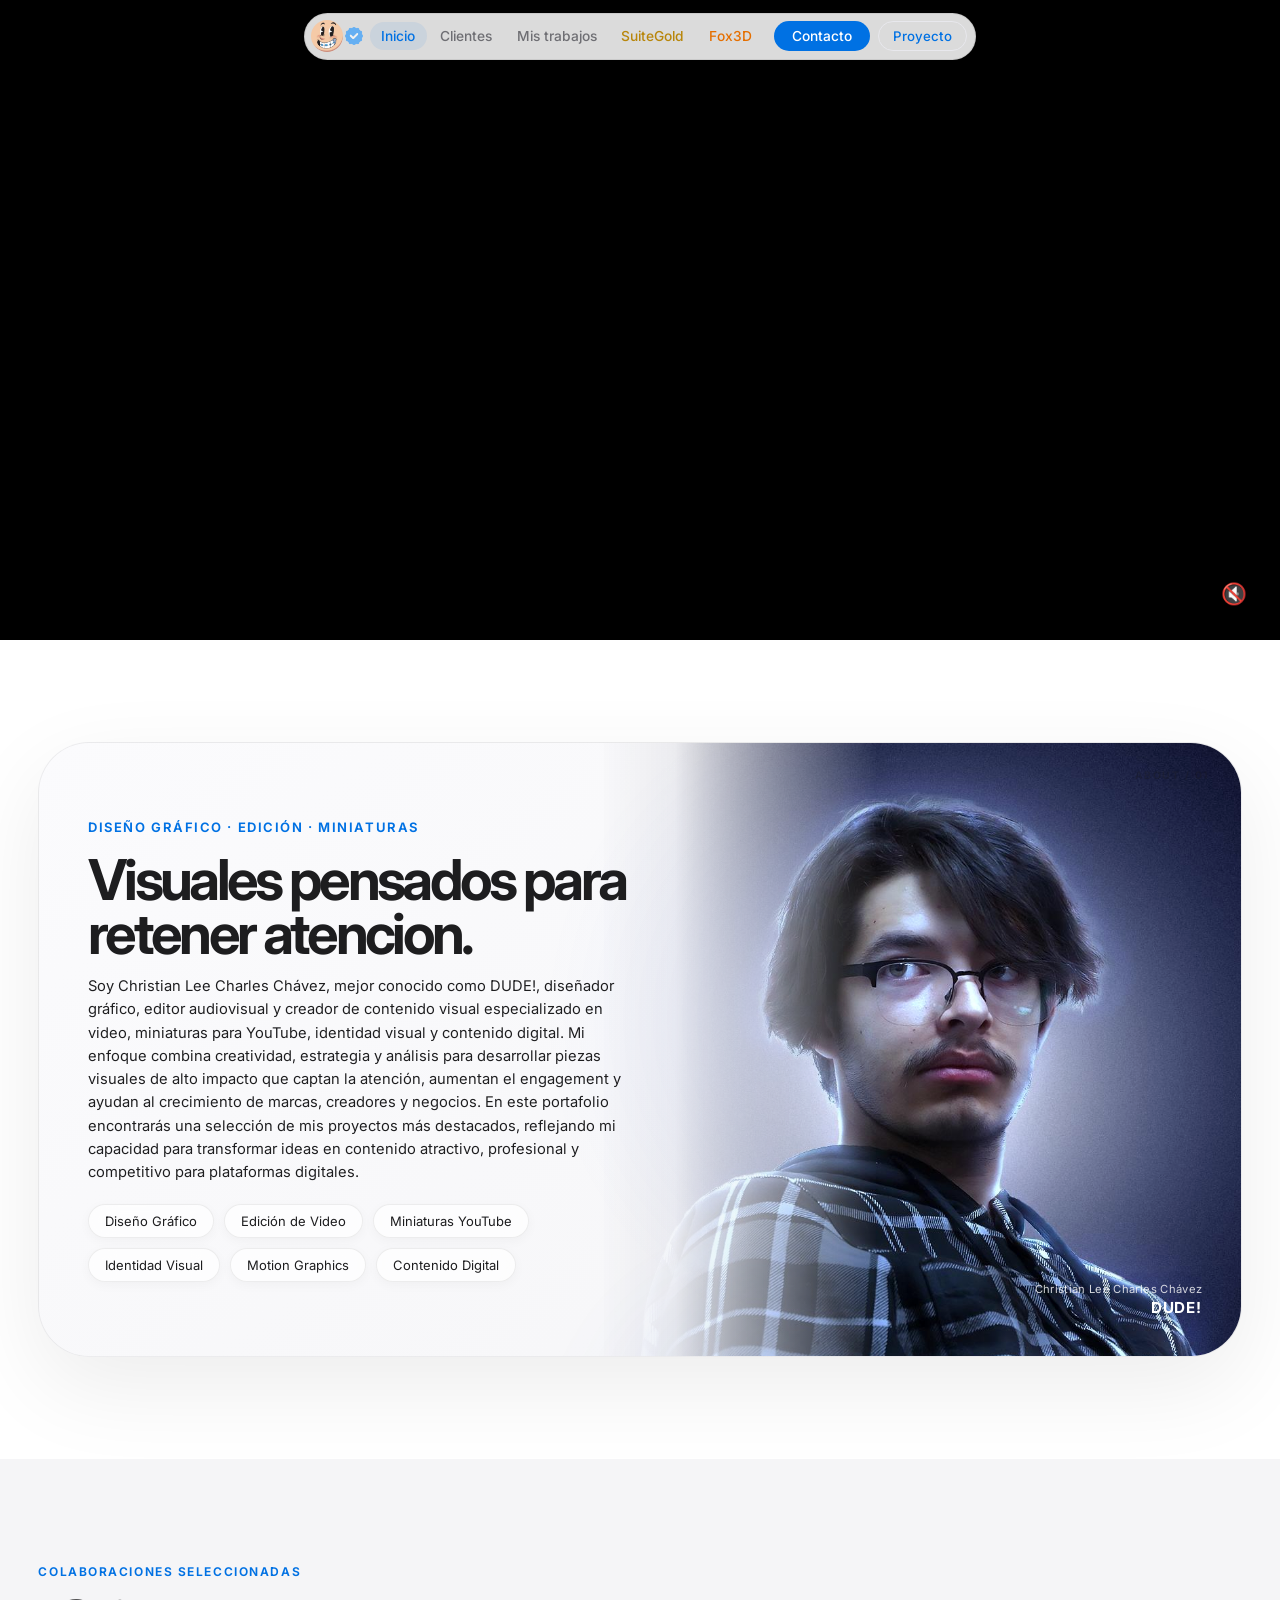
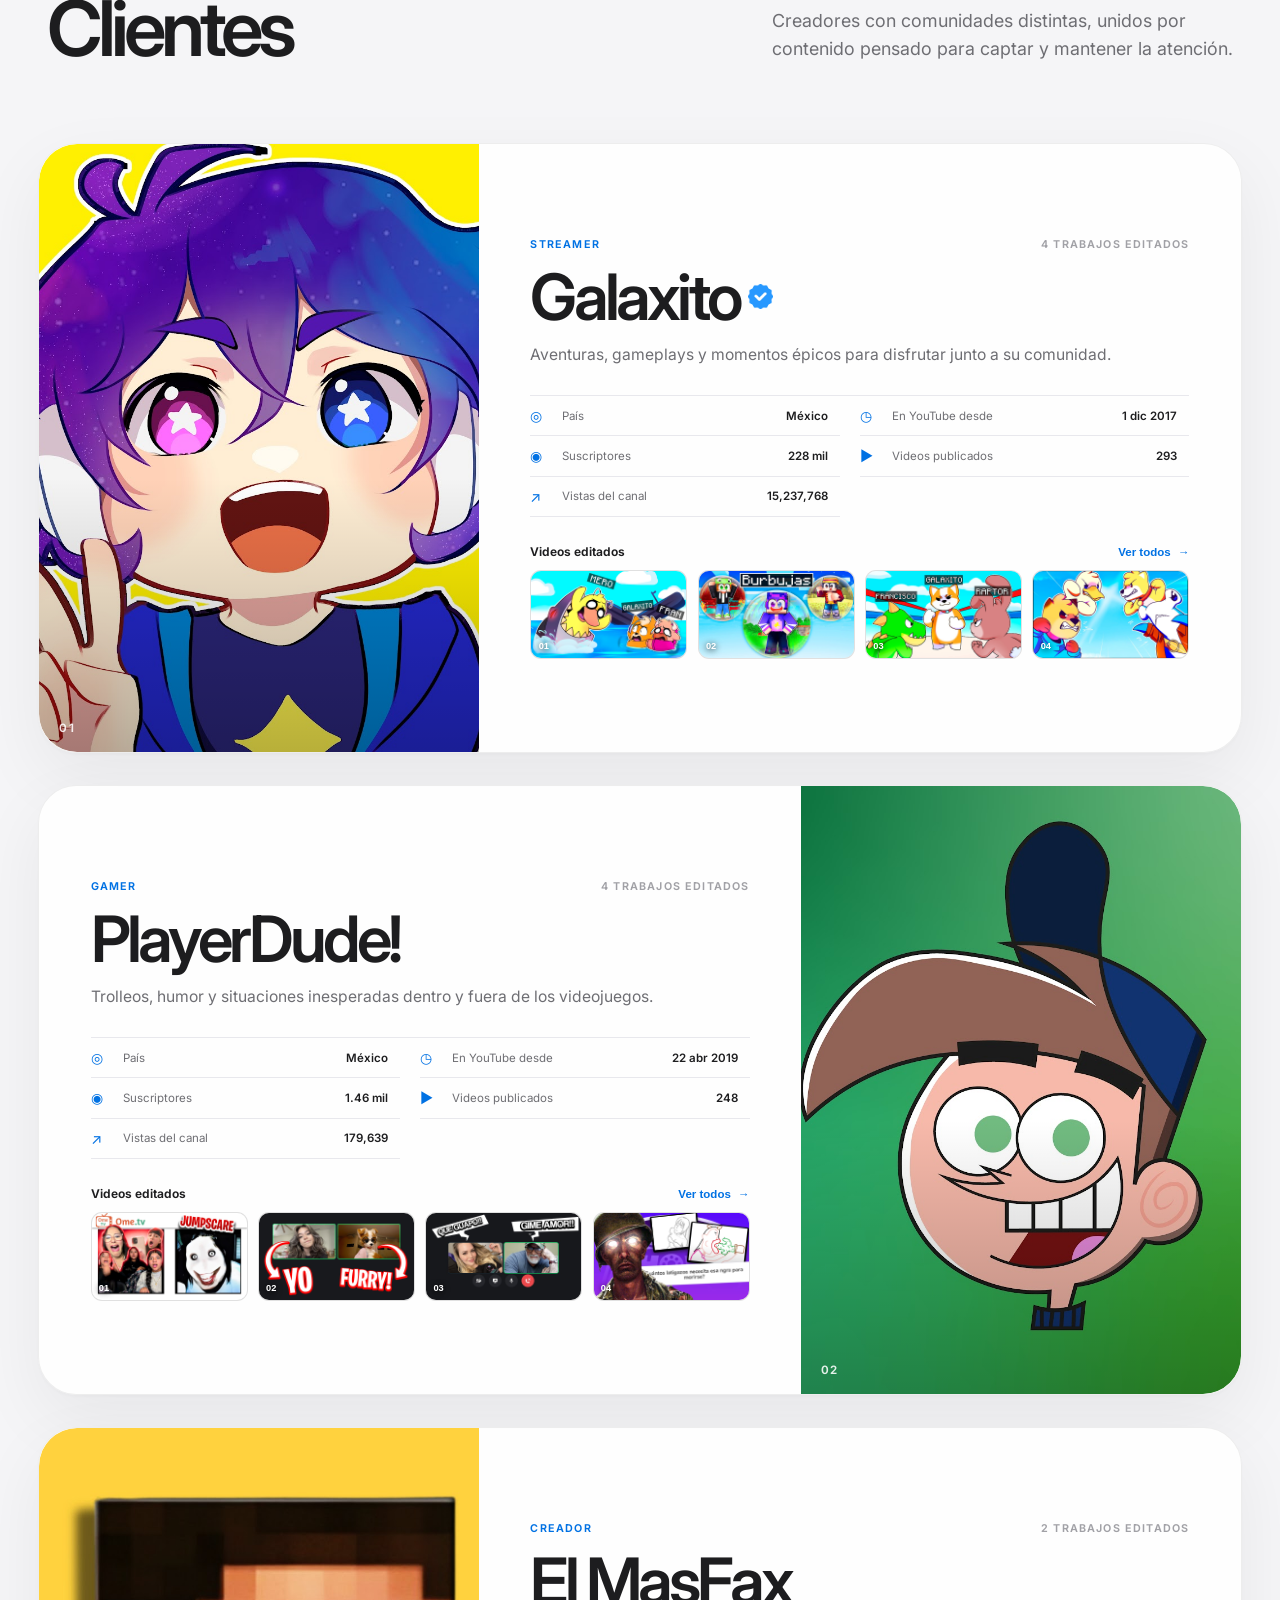
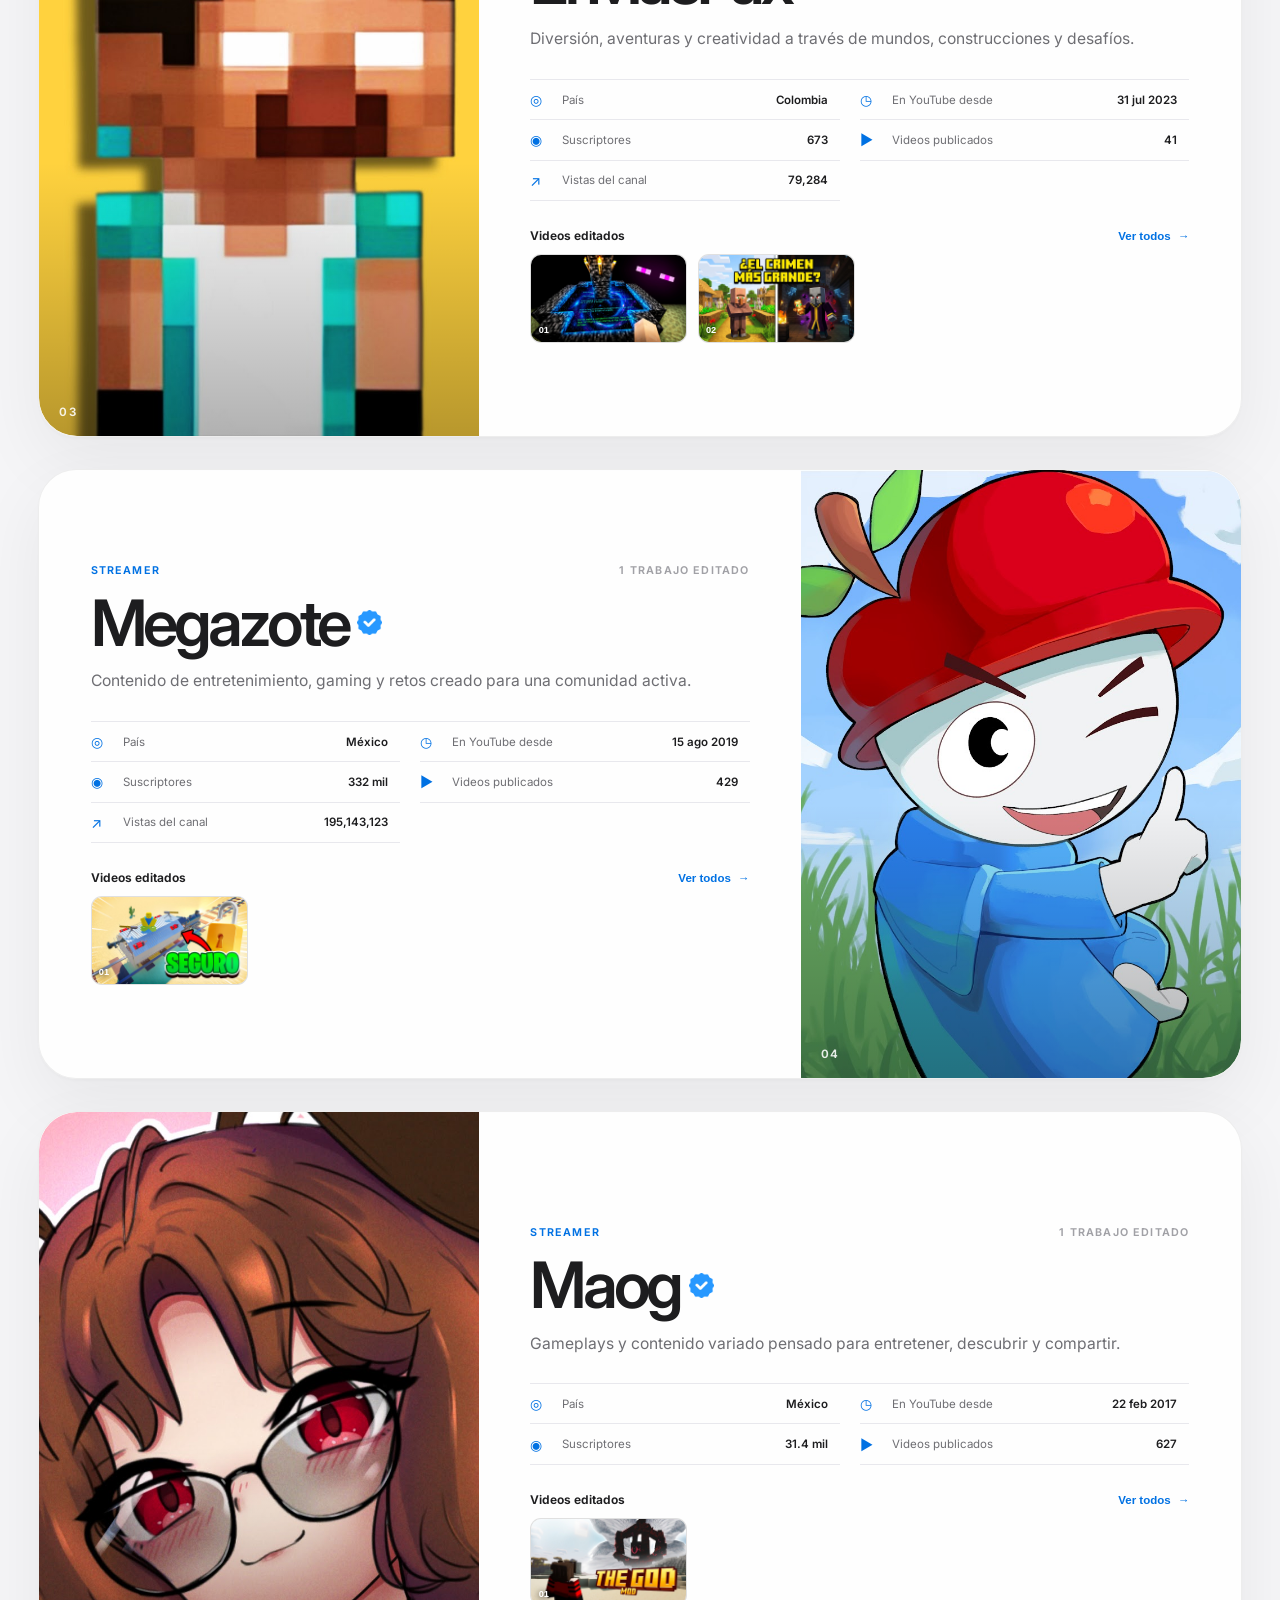
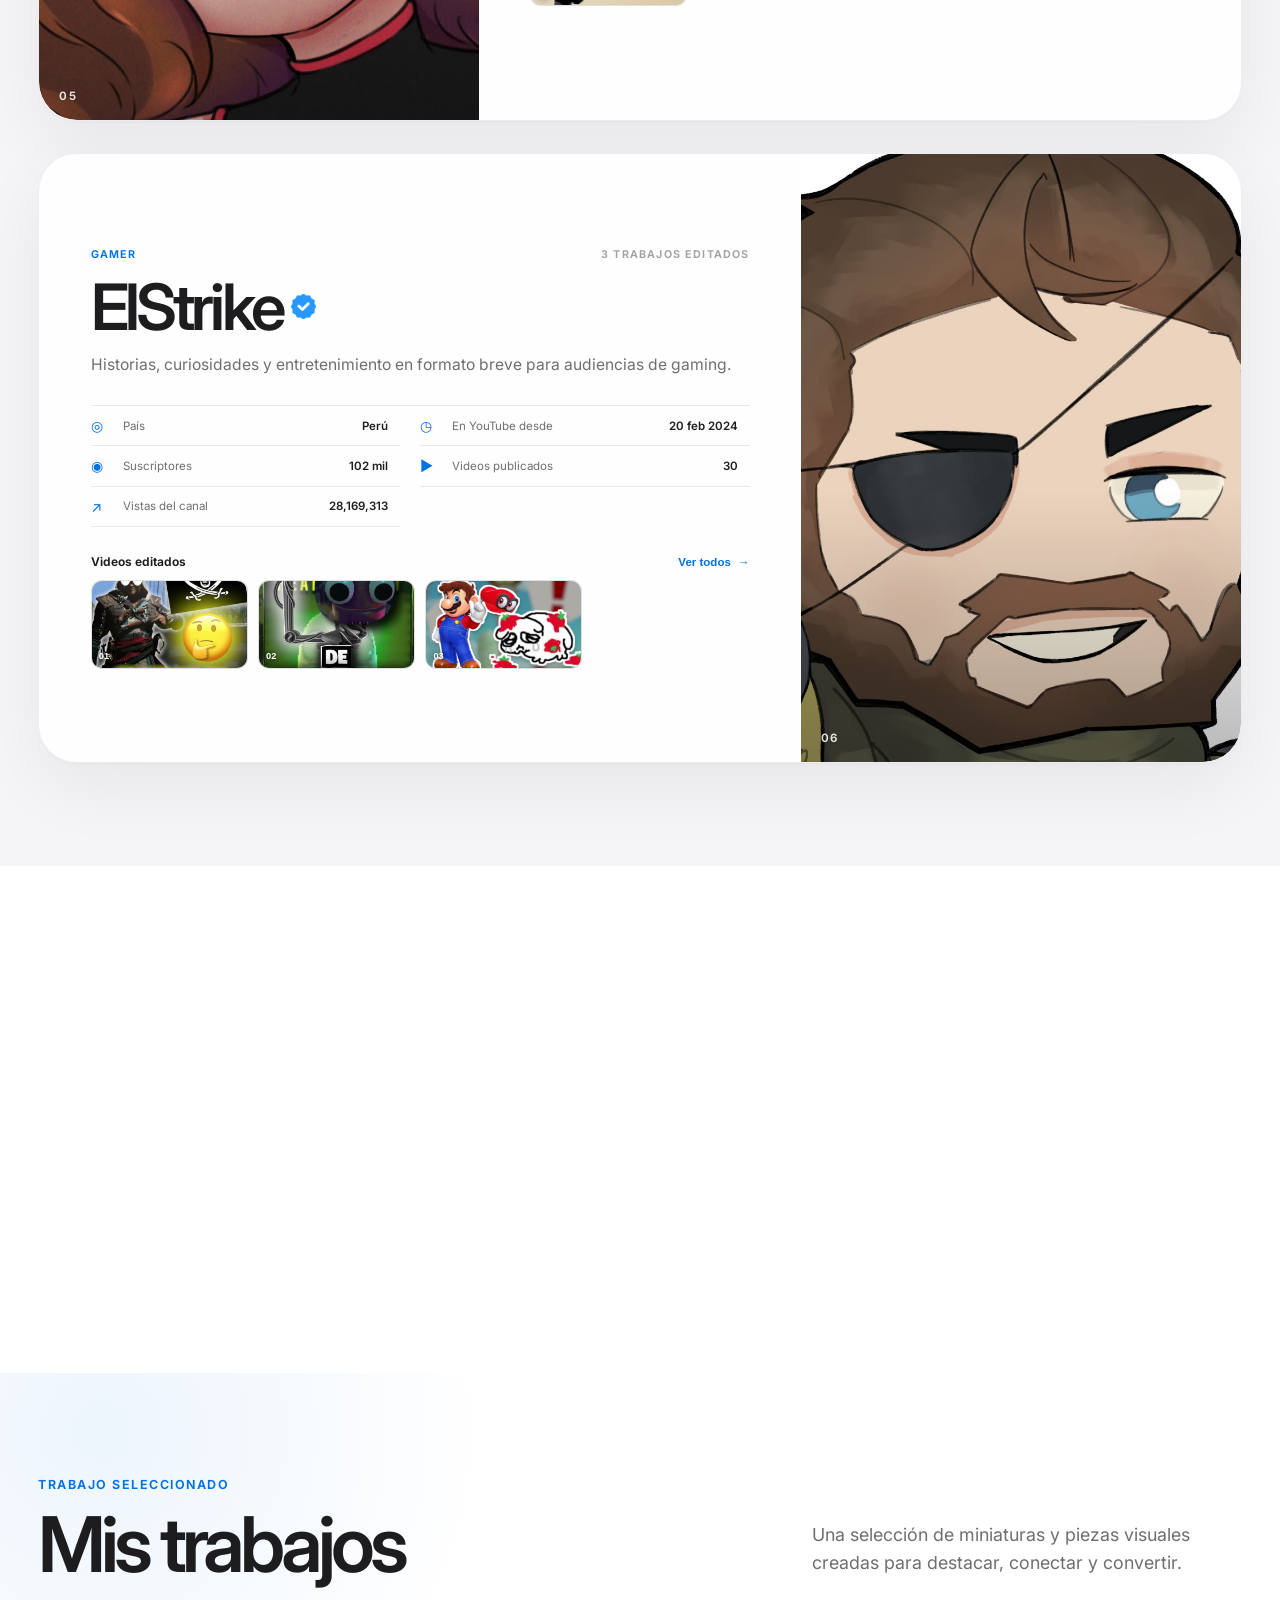
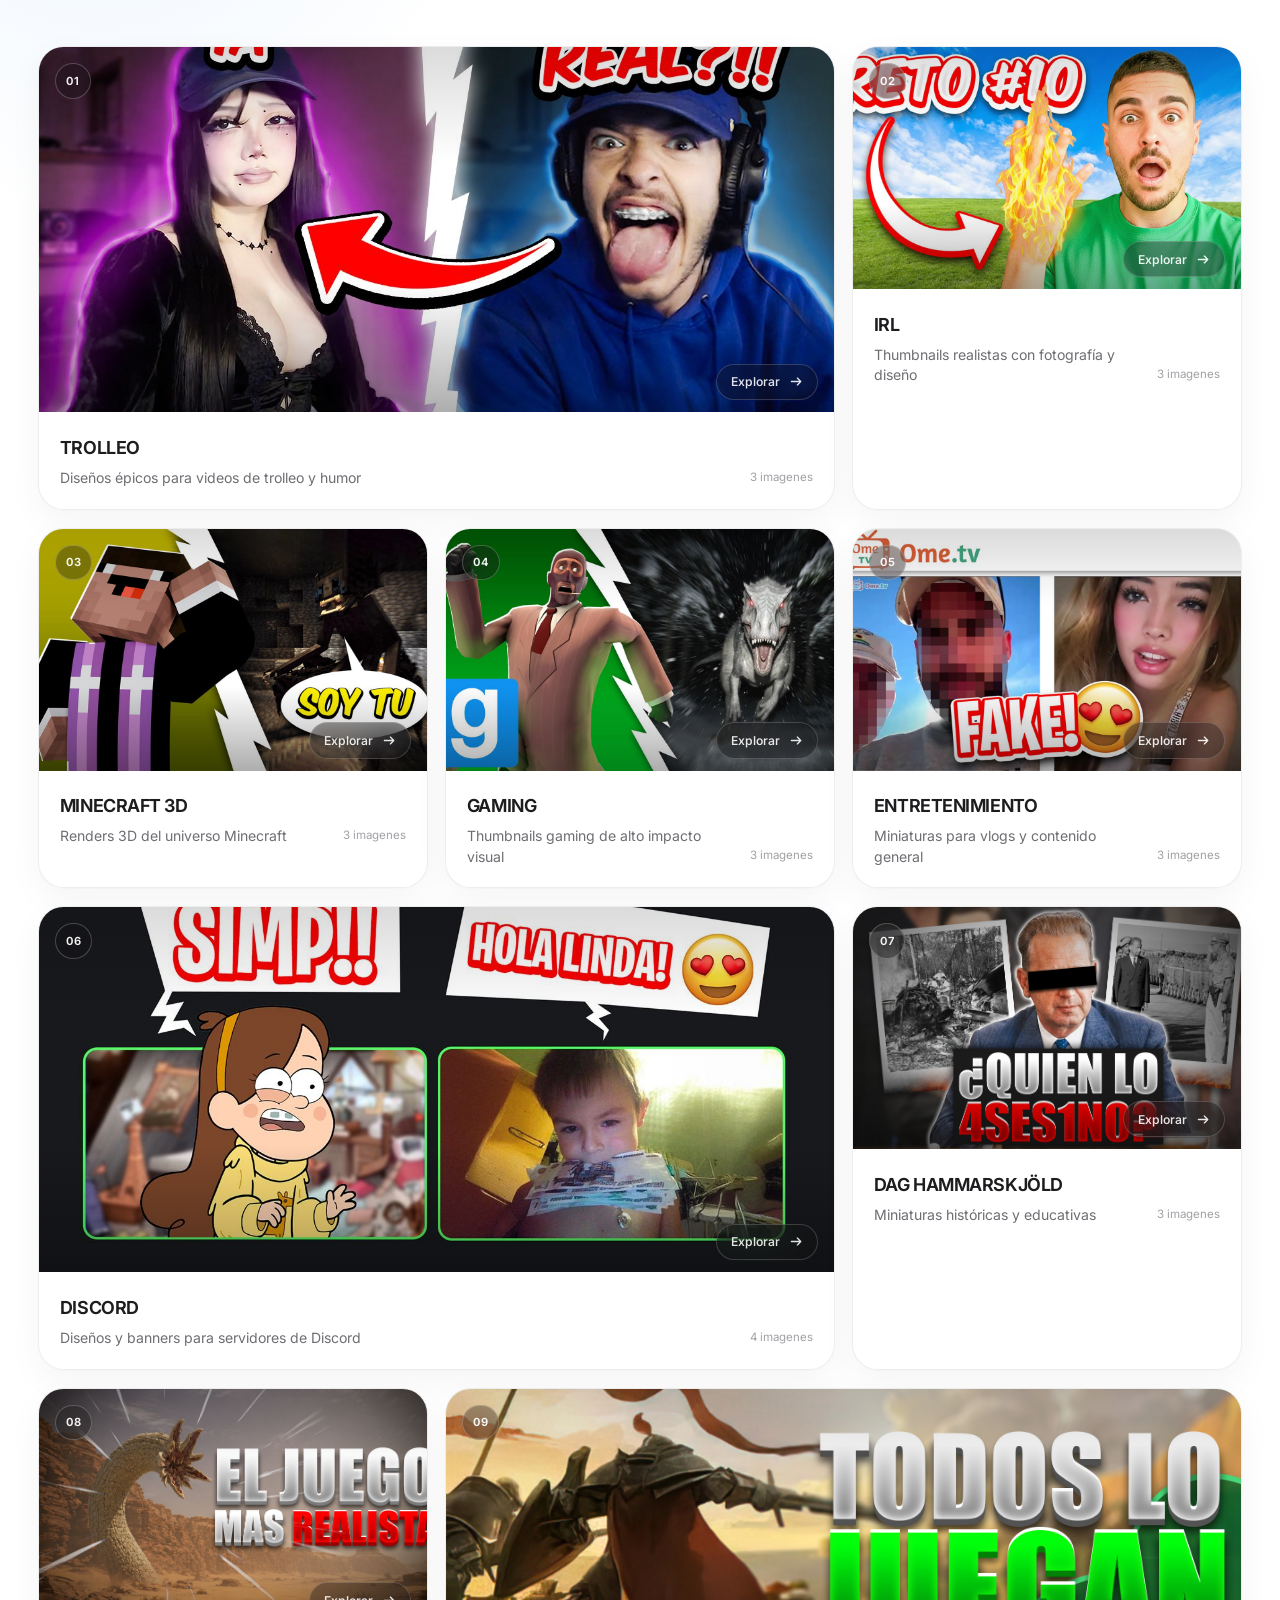
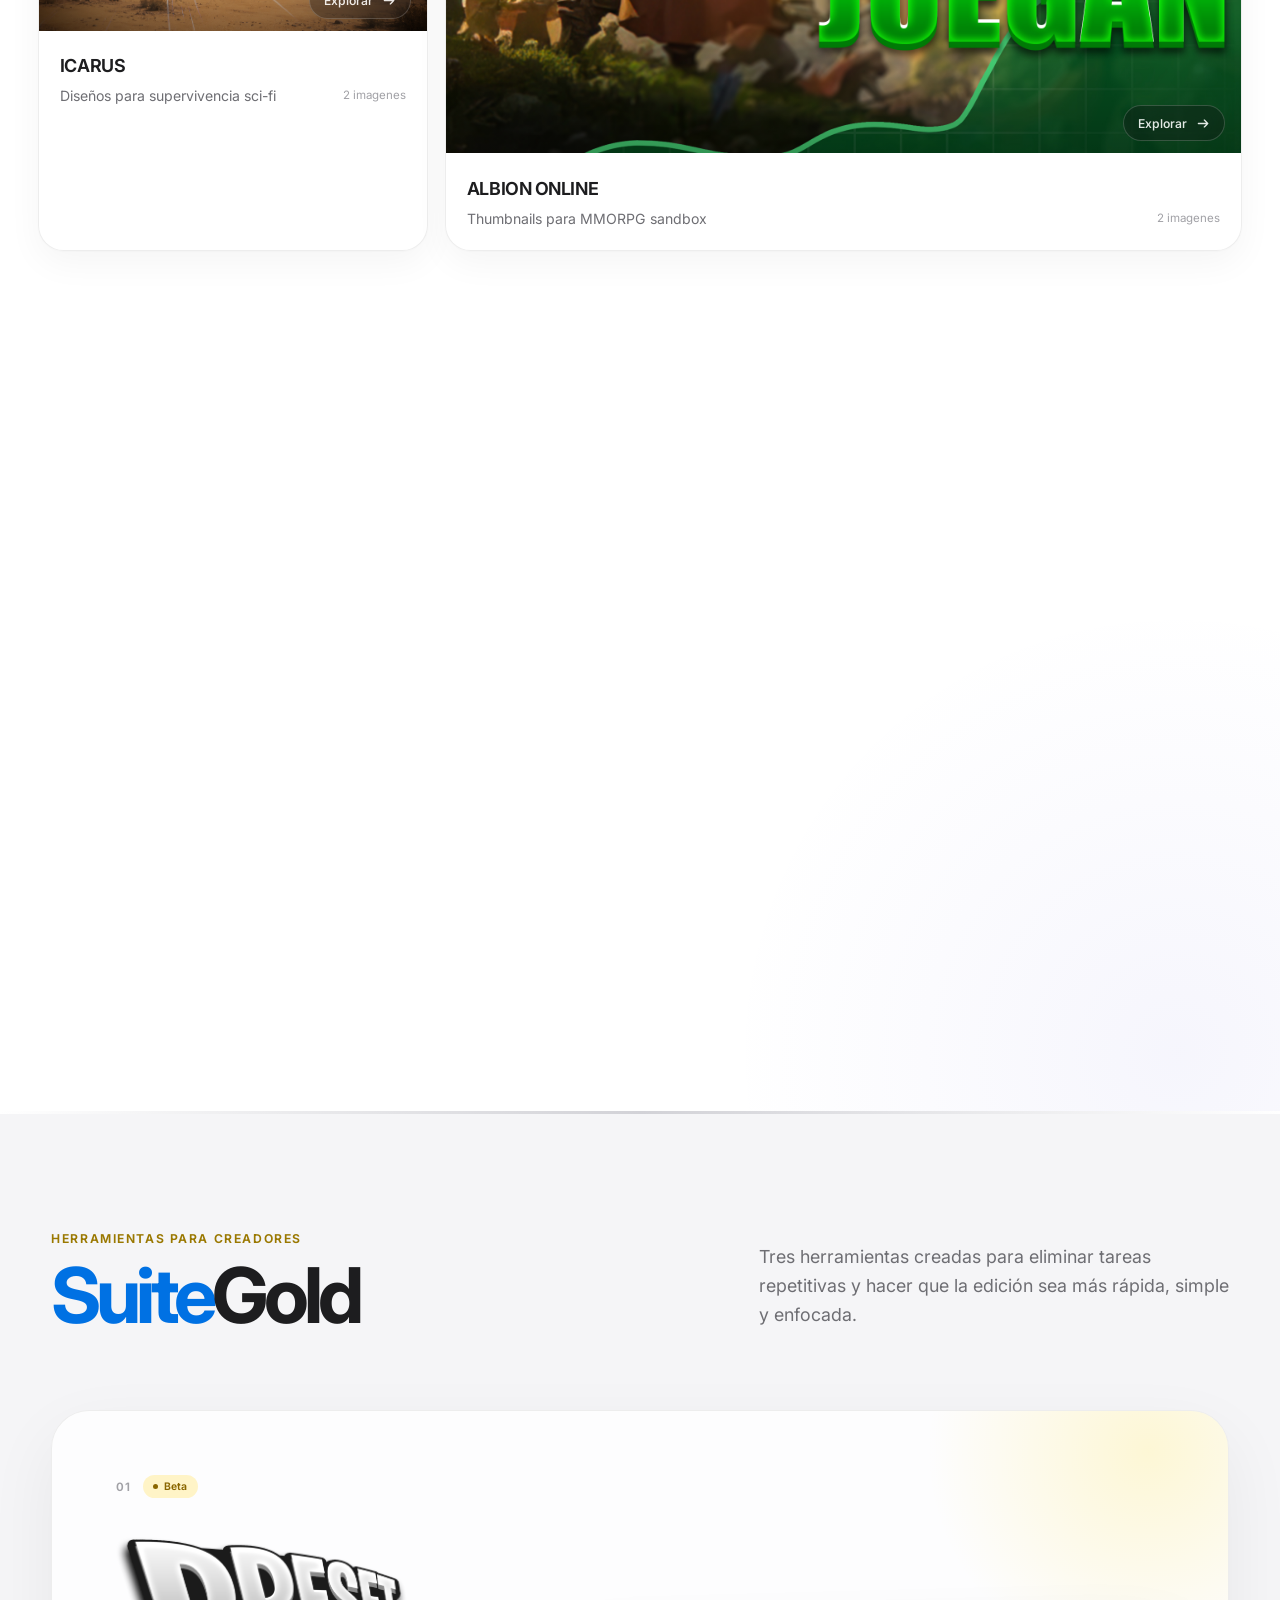
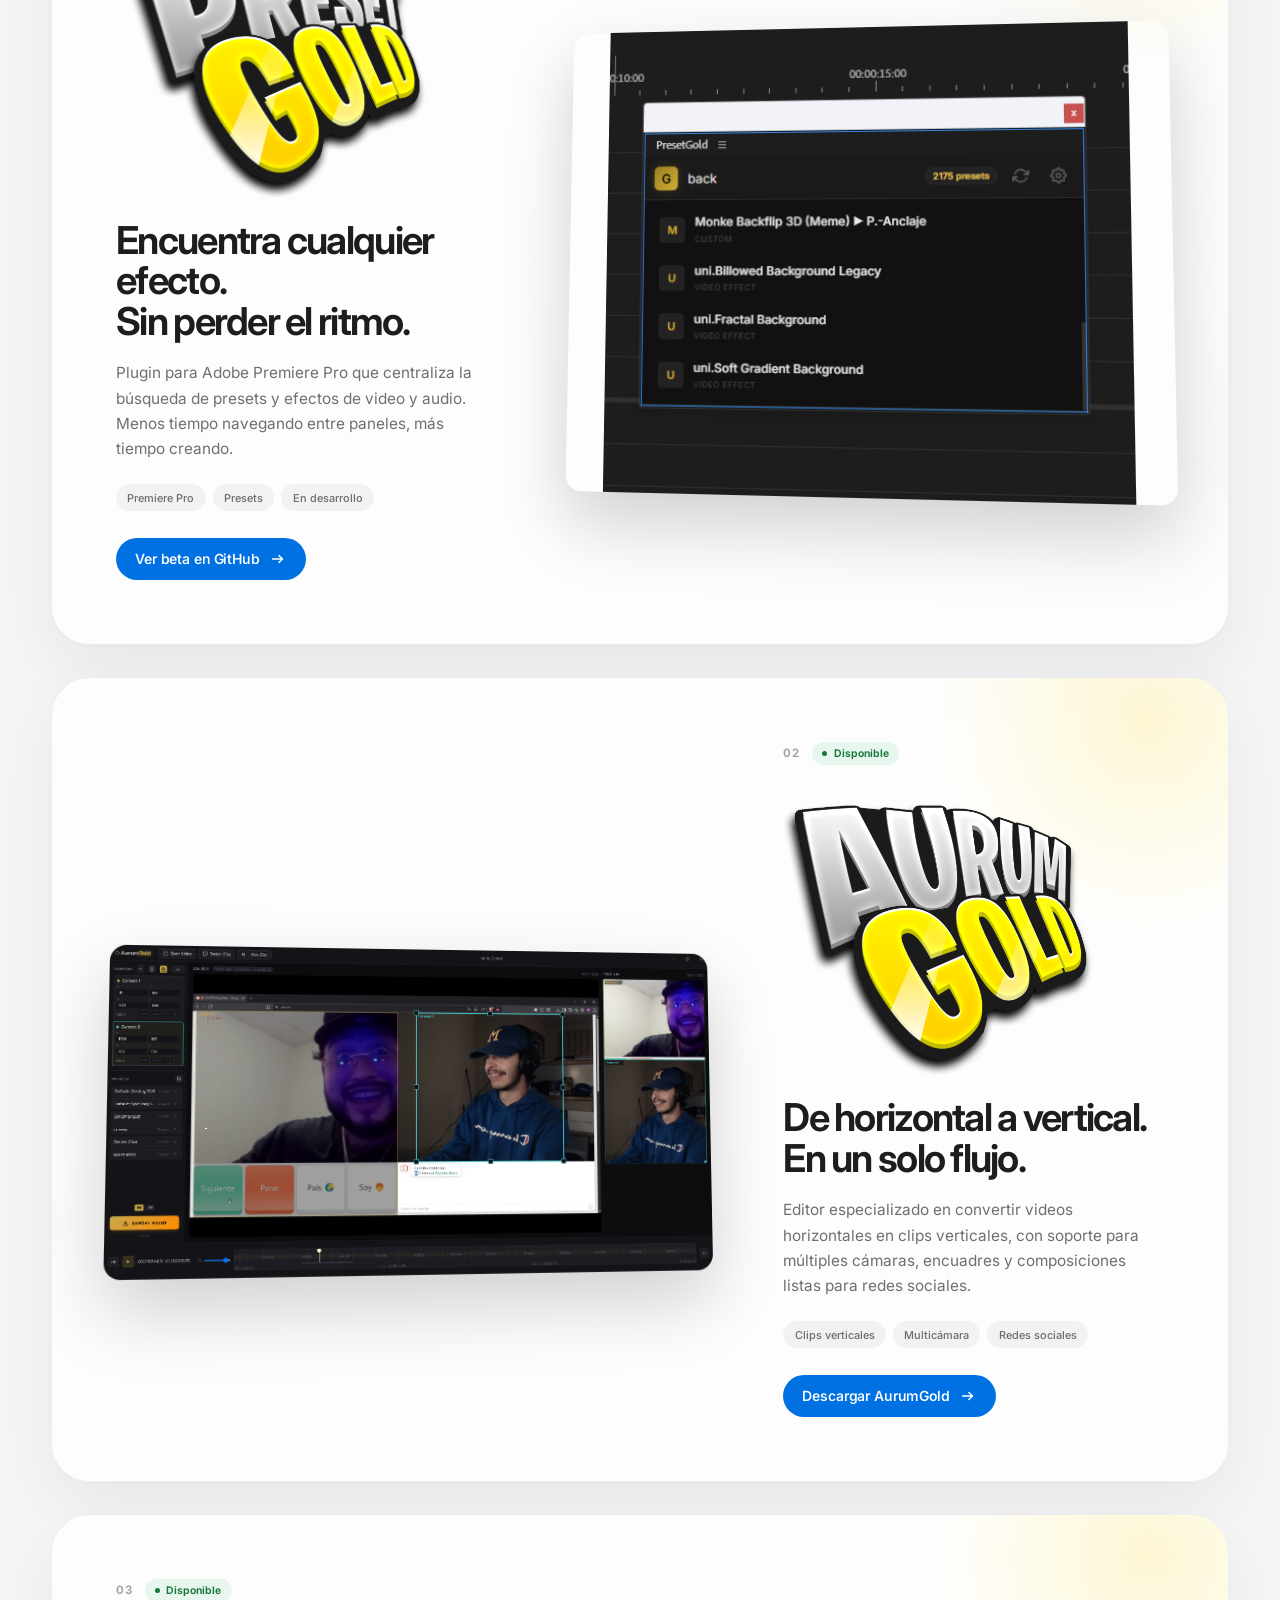
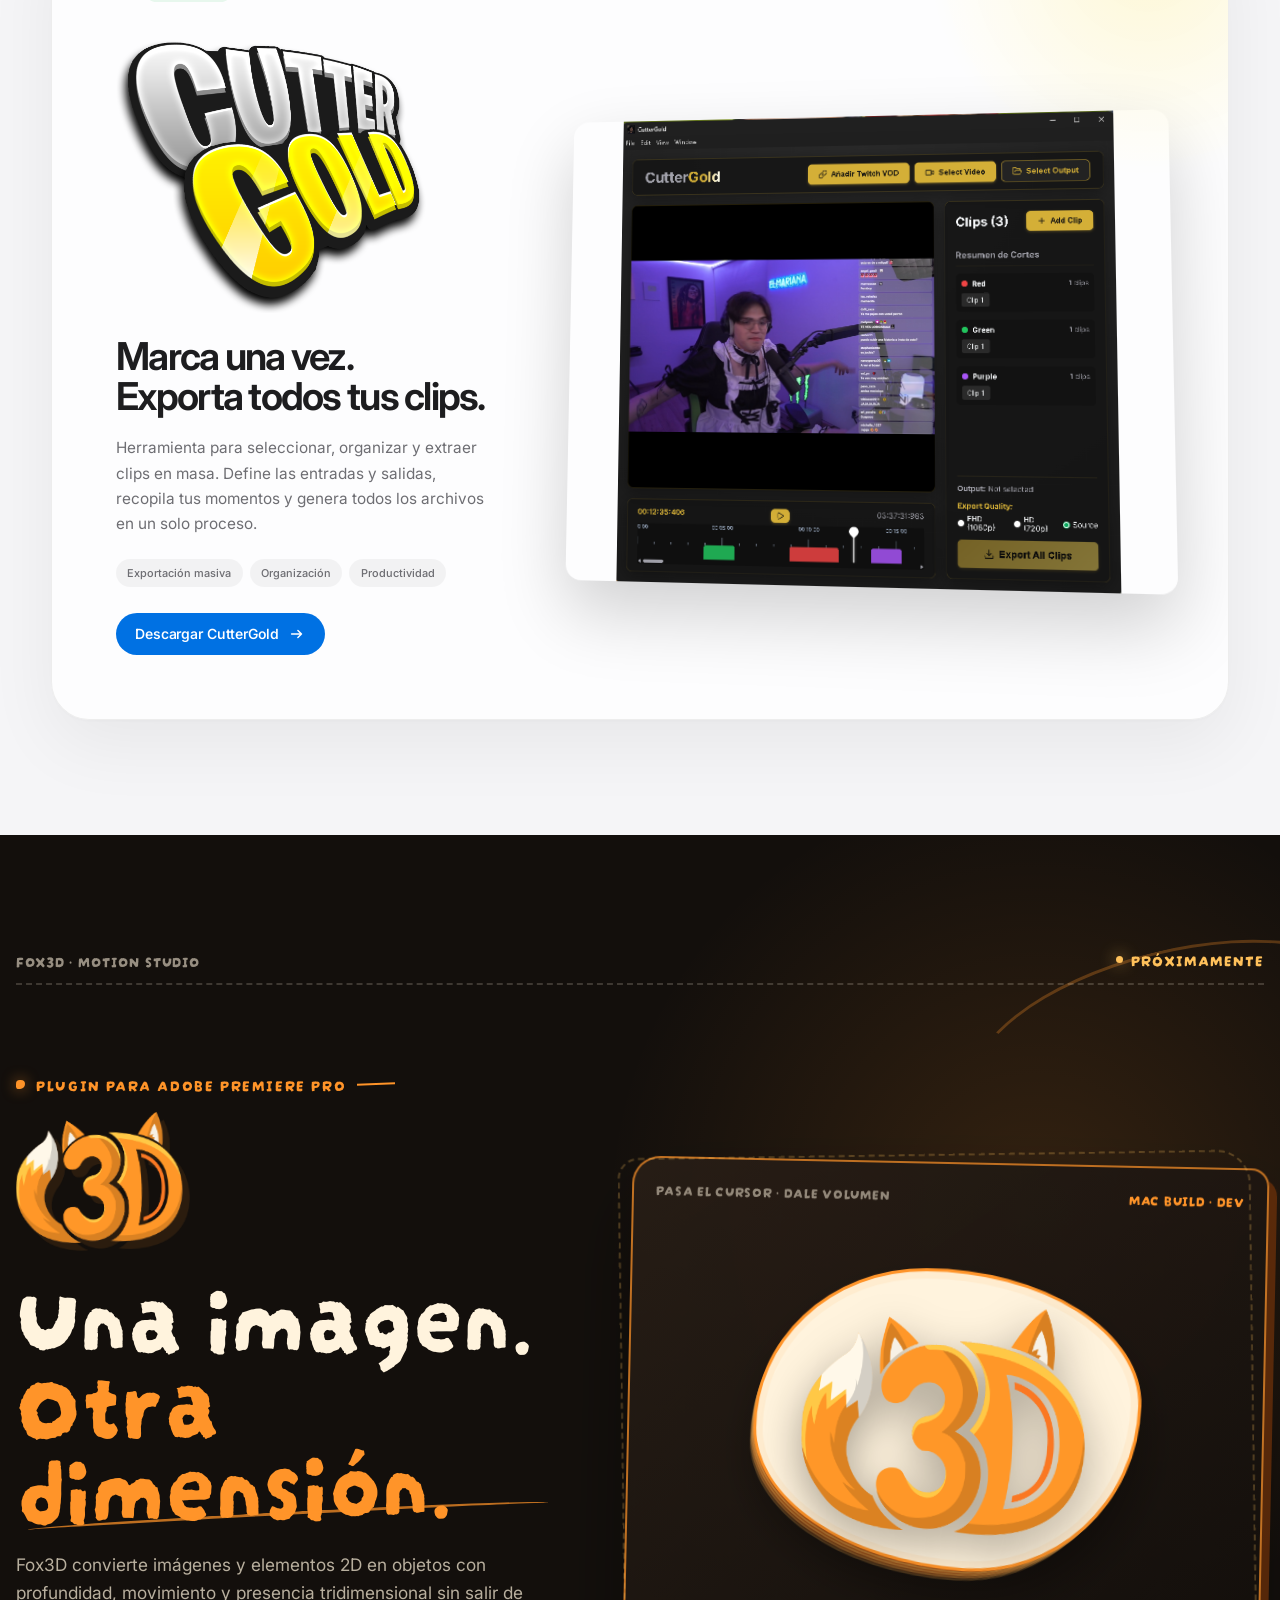
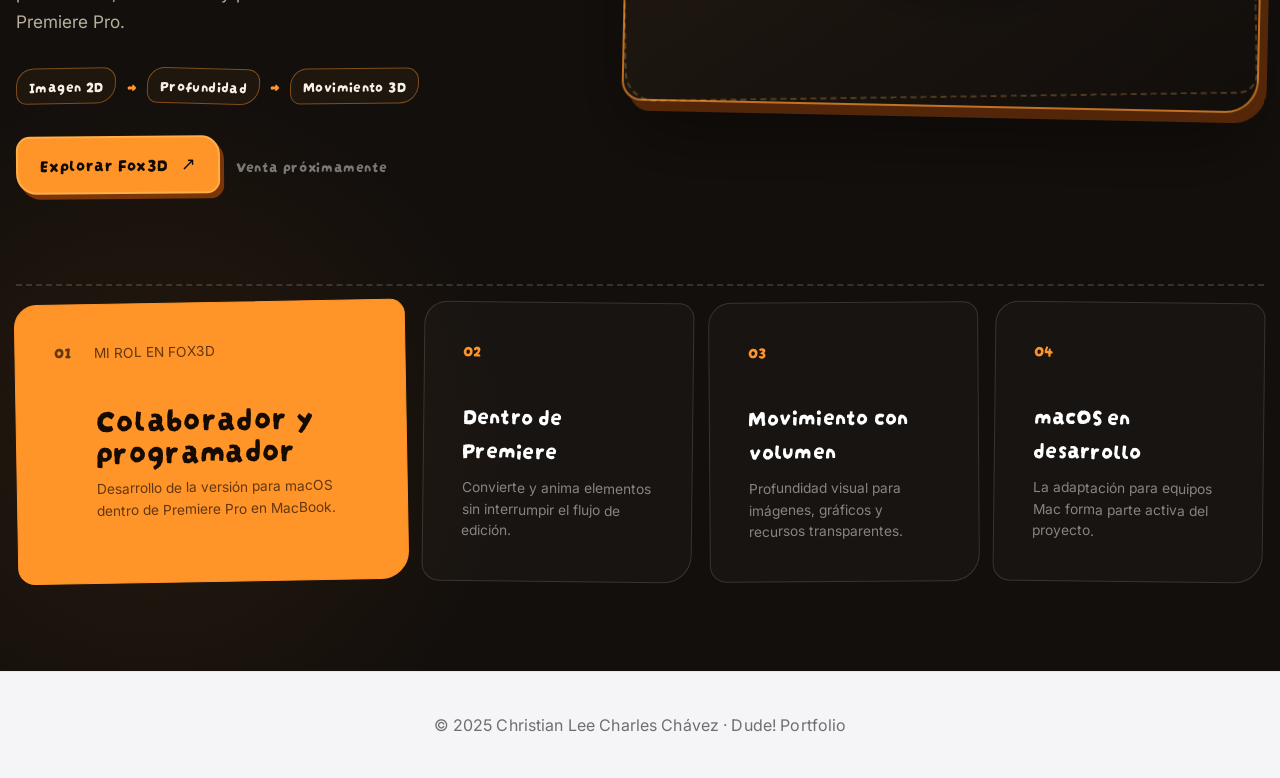
==== commit 2470ed3a: "Publica sección Fox3D" ====
--- a/index.html
+++ b/index.html
@@ -13,7 +13,7 @@
 
     <link rel="preconnect" href="https://fonts.googleapis.com">
     <link rel="preconnect" href="https://fonts.gstatic.com" crossorigin>
-    <link href="https://fonts.googleapis.com/css2?family=Inter:wght@300;400;500;600;700&display=swap" rel="stylesheet">
+    <link href="https://fonts.googleapis.com/css2?family=Darumadrop+One&family=Inter:wght@300;400;500;600;700&display=swap" rel="stylesheet">
     
     <link rel="stylesheet" href="./style.css">
 </head>
@@ -118,6 +118,7 @@
                     <a href="#clientes"  class="nav-item" id="nav-clientes">Clientes</a>
                     <a href="#portfolio" class="nav-item" id="nav-miniaturas">Mis trabajos</a>
                     <a href="#gold" class="nav-item nav-gold" id="nav-suitegold">SuiteGold</a>
+                    <a href="#fox3d" class="nav-item nav-fox" id="nav-fox3d">Fox3D</a>
                 </nav>
                 <a href="contacto.html" target="_blank" rel="noopener" class="nav-cta" id="nav-contacto">Contacto</a>
                 <a href="proyecto.html" target="_blank" rel="noopener" class="nav-proyecto" id="nav-proyecto">Proyecto</a>
@@ -418,6 +419,67 @@
             </div>
         </section>
 
+        <!-- FOX3D -->
+        <section class="fox3d-section" id="fox3d" aria-labelledby="fox3d-title">
+            <div class="fox3d-grid" aria-hidden="true"></div>
+            <div class="fox3d-orbit fox3d-orbit-one" aria-hidden="true"></div>
+            <div class="fox3d-orbit fox3d-orbit-two" aria-hidden="true"></div>
+
+            <div class="fox3d-inner">
+                <div class="fox3d-topbar">
+                    <span class="fox3d-index">FOX3D · MOTION STUDIO</span>
+                    <span class="fox3d-status"><i></i> Próximamente</span>
+                </div>
+
+                <div class="fox3d-layout">
+                    <div class="fox3d-copy">
+                        <p class="fox3d-kicker">PLUGIN PARA ADOBE PREMIERE PRO</p>
+                        <img class="fox3d-wordmark" src="./assets/fox3d/logo_fox.png" alt="Fox3D" loading="lazy">
+                        <h2 id="fox3d-title">Una imagen.<br><span>Otra dimensión.</span></h2>
+                        <p class="fox3d-lead">Fox3D convierte imágenes y elementos 2D en objetos con profundidad, movimiento y presencia tridimensional sin salir de Premiere Pro.</p>
+
+                        <div class="fox3d-flow" aria-label="Flujo de Fox3D">
+                            <span>Imagen 2D</span><b>→</b><span>Profundidad</span><b>→</b><span>Movimiento 3D</span>
+                        </div>
+
+                        <div class="fox3d-actions">
+                            <a href="https://fox3d.app/#inicio" target="_blank" rel="noopener" class="fox3d-primary">Explorar Fox3D <span>↗</span></a>
+                            <span class="fox3d-coming">Venta próximamente</span>
+                        </div>
+                    </div>
+
+                    <div class="fox3d-visual" aria-label="Representación de una imagen 2D convertida en un objeto con volumen">
+                        <div class="fox3d-canvas-label"><span>PASA EL CURSOR · DALE VOLUMEN</span><span>MAC BUILD · DEV</span></div>
+                        <div class="fox3d-stage">
+                            <span class="fox3d-axis axis-x">X</span>
+                            <span class="fox3d-axis axis-y">Y</span>
+                            <span class="fox3d-axis axis-z">Z</span>
+                            <div class="fox3d-object" id="fox3d-object">
+                                <div class="fox3d-depth depth-4"></div>
+                                <div class="fox3d-depth depth-3"></div>
+                                <div class="fox3d-depth depth-2"></div>
+                                <div class="fox3d-depth depth-1"></div>
+                                <div class="fox3d-face"><img src="./assets/fox3d/logo_fox.png" alt="" loading="lazy"></div>
+                            </div>
+                        </div>
+                        <div class="fox3d-timeline" aria-hidden="true">
+                            <span>00:00</span><div><i></i><i></i><i></i><i></i><i></i><b></b></div><span>00:05</span>
+                        </div>
+                    </div>
+                </div>
+
+                <div class="fox3d-footer-grid">
+                    <article class="fox3d-role">
+                        <span class="fox3d-role-number">01</span>
+                        <div><p>MI ROL EN FOX3D</p><h3>Colaborador y programador</h3><span>Desarrollo de la versión para macOS dentro de Premiere Pro en MacBook.</span></div>
+                    </article>
+                    <article><span>02</span><h3>Dentro de Premiere</h3><p>Convierte y anima elementos sin interrumpir el flujo de edición.</p></article>
+                    <article><span>03</span><h3>Movimiento con volumen</h3><p>Profundidad visual para imágenes, gráficos y recursos transparentes.</p></article>
+                    <article><span>04</span><h3>macOS en desarrollo</h3><p>La adaptación para equipos Mac forma parte activa del proyecto.</p></article>
+                </div>
+            </div>
+        </section>
+
         <footer>
             <p>&copy; 2025 Christian Lee Charles Ch&aacute;vez &middot; Dude! Portfolio</p>
         </footer>
--- a/style.css
+++ b/style.css
@@ -181,6 +181,13 @@
 .nav-gold.active {
   color: #b8860b;
   background: rgba(184,134,11,0.08);
+}
+
+.nav-fox { color: #e56f00; }
+.nav-fox:hover,
+.nav-fox.active {
+  color: #d85f00;
+  background: rgba(255,122,0,.11);
 }
 
 .nav-cta {
@@ -1208,6 +1215,250 @@
   box-shadow: 0 10px 28px rgba(0,113,227,.27);
 }
 .btn-github:hover svg { transform: translateX(3px); }
+
+/* FOX3D — identidad independiente */
+.fox3d-section {
+  --fox-orange: #ff7a00;
+  --fox-amber: #ffae32;
+  position: relative;
+  width: 100%;
+  overflow: hidden;
+  padding: clamp(5.5rem, 9vw, 9rem) 0 0;
+  color: #f5f1e9;
+  background: radial-gradient(circle at 78% 34%, rgba(255,122,0,.19), transparent 24%), linear-gradient(135deg, #13110f 0%, #080808 54%, #15100b 100%);
+  isolation: isolate;
+}
+.fox3d-section::before {
+  content: ''; position: absolute; inset: 0; z-index: -2;
+  background: linear-gradient(105deg, transparent 49.8%, rgba(255,122,0,.13) 50%, transparent 50.2%);
+  pointer-events: none;
+}
+.fox3d-grid {
+  position: absolute; inset: 0; z-index: -3; opacity: .23;
+  background-image: linear-gradient(rgba(255,255,255,.08) 1px, transparent 1px), linear-gradient(90deg, rgba(255,255,255,.08) 1px, transparent 1px);
+  background-size: 46px 46px;
+  -webkit-mask-image: linear-gradient(to bottom, #000, transparent 90%);
+  mask-image: linear-gradient(to bottom, #000, transparent 90%);
+}
+.fox3d-orbit { position: absolute; z-index: -1; border: 1px solid rgba(255,122,0,.28); border-radius: 50%; pointer-events: none; }
+.fox3d-orbit-one { width: 580px; height: 580px; right: -230px; top: 8%; }
+.fox3d-orbit-two { width: 260px; height: 260px; right: 17%; top: 31%; border-style: dashed; animation: foxSpin 24s linear infinite; }
+.fox3d-inner { width: min(100% - 2rem, 1480px); margin: 0 auto; }
+.fox3d-topbar {
+  display: flex; align-items: center; justify-content: space-between; padding-bottom: 1.1rem;
+  border-bottom: 1px solid rgba(255,255,255,.18);
+  font: 650 .68rem/1.2 ui-monospace, SFMono-Regular, Menlo, Consolas, monospace; letter-spacing: .12em;
+}
+.fox3d-index { color: rgba(255,255,255,.45); }
+.fox3d-status { display: inline-flex; align-items: center; gap: .55rem; color: var(--fox-amber); text-transform: uppercase; }
+.fox3d-status i { width: 7px; height: 7px; border-radius: 50%; background: currentColor; box-shadow: 0 0 16px currentColor; animation: foxPulse 1.8s ease-in-out infinite; }
+.fox3d-layout {
+  display: grid; grid-template-columns: minmax(0,.82fr) minmax(520px,1.18fr); gap: clamp(3rem, 7vw, 8rem);
+  align-items: center; min-height: 720px; padding: clamp(4rem, 7vw, 7rem) 0;
+}
+.fox3d-copy { position: relative; z-index: 2; }
+.fox3d-kicker { margin: 0 0 1.25rem; color: var(--fox-orange); font: 700 .72rem/1.2 ui-monospace, SFMono-Regular, Menlo, Consolas, monospace; letter-spacing: .15em; }
+.fox3d-wordmark { width: clamp(110px, 12vw, 180px); height: auto; margin: 0 0 1.5rem; filter: drop-shadow(0 18px 32px rgba(255,122,0,.2)); }
+.fox3d-copy h2 { margin: 0; color: #fffaf2; font-size: clamp(4rem, 8vw, 8.4rem); line-height: .78; letter-spacing: -.075em; font-weight: 900; text-transform: uppercase; }
+.fox3d-copy h2 span { display: inline-block; color: transparent; -webkit-text-stroke: 1.5px var(--fox-orange); transform: translateX(.06em); }
+.fox3d-lead { max-width: 620px; margin: 2rem 0; color: rgba(255,255,255,.68); font-size: clamp(1rem,1.45vw,1.22rem); line-height: 1.65; }
+.fox3d-flow { display: flex; align-items: center; flex-wrap: wrap; gap: .65rem; margin: 0 0 2rem; font: 650 .68rem/1.2 ui-monospace, SFMono-Regular, Menlo, Consolas, monospace; letter-spacing: .05em; text-transform: uppercase; }
+.fox3d-flow span { padding: .55rem .75rem; border: 1px solid rgba(255,122,0,.34); background: rgba(255,122,0,.07); }
+.fox3d-flow b { color: var(--fox-orange); font-size: 1rem; }
+.fox3d-actions { display: flex; align-items: center; flex-wrap: wrap; gap: 1rem; }
+.fox3d-primary { display: inline-flex; align-items: center; gap: .8rem; padding: .92rem 1.2rem; color: #120b05; background: var(--fox-orange); font-weight: 800; text-transform: uppercase; letter-spacing: .04em; clip-path: polygon(0 0, calc(100% - 15px) 0, 100% 15px, 100% 100%, 15px 100%, 0 calc(100% - 15px)); transition: background .25s ease, transform .25s ease; }
+.fox3d-primary:hover { background: var(--fox-amber); transform: translate(3px,-3px); }
+.fox3d-coming { color: rgba(255,255,255,.43); font: 600 .67rem/1.2 ui-monospace, SFMono-Regular, Menlo, Consolas, monospace; letter-spacing: .1em; text-transform: uppercase; }
+.fox3d-visual {
+  position: relative; min-height: 560px; padding: 1.2rem; border: 1px solid rgba(255,122,0,.55); background: rgba(8,8,8,.78);
+  box-shadow: 22px 22px 0 rgba(255,122,0,.12), 0 50px 100px rgba(0,0,0,.45);
+  clip-path: polygon(0 0, 94% 0, 100% 8%, 100% 100%, 6% 100%, 0 92%); perspective: 1200px;
+}
+.fox3d-canvas-label { display: flex; justify-content: space-between; color: rgba(255,255,255,.42); font: 600 .6rem/1.2 ui-monospace, SFMono-Regular, Menlo, Consolas, monospace; letter-spacing: .1em; }
+.fox3d-canvas-label span:last-child { color: var(--fox-orange); }
+.fox3d-stage { position: relative; display: grid; place-items: center; height: 450px; transform-style: preserve-3d; }
+.fox3d-stage::before, .fox3d-stage::after { content: ''; position: absolute; left: 50%; top: 50%; background: rgba(255,255,255,.12); }
+.fox3d-stage::before { width: 88%; height: 1px; transform: translate(-50%,-50%); }
+.fox3d-stage::after { width: 1px; height: 88%; transform: translate(-50%,-50%); }
+.fox3d-axis { position: absolute; z-index: 4; font: 700 .62rem/1 ui-monospace, monospace; }
+.axis-x { right: 4%; top: 49%; color: #ff4c2f; }.axis-y { left: 49%; top: 4%; color: #57d88c; }.axis-z { left: 12%; bottom: 13%; color: #4d8cff; }
+.fox3d-object { --rx: -8deg; --ry: -18deg; position: relative; width: min(72%, 380px); aspect-ratio: 1.32; transform-style: preserve-3d; transform: rotateX(var(--rx)) rotateY(var(--ry)); transition: transform .18s ease-out; animation: foxFloat 4.2s ease-in-out infinite; }
+.fox3d-face, .fox3d-depth { position: absolute; inset: 0; display: grid; place-items: center; clip-path: polygon(5% 13%, 80% 0, 100% 28%, 93% 88%, 26% 100%, 0 72%); }
+.fox3d-face { z-index: 6; background: linear-gradient(145deg,#21160d,#0f0d0b); border: 2px solid var(--fox-orange); box-shadow: inset 0 0 60px rgba(255,122,0,.09), 0 30px 60px rgba(0,0,0,.45); transform: translateZ(28px); }
+.fox3d-face img { width: 72%; height: 72%; object-fit: contain; filter: drop-shadow(0 15px 22px rgba(0,0,0,.35)); }
+.fox3d-depth { border: 1px solid rgba(255,174,50,.7); background: #8d3c08; }
+.depth-1 { transform: translateZ(21px); opacity: .82; }.depth-2 { transform: translateZ(14px); opacity: .65; }.depth-3 { transform: translateZ(7px); opacity: .48; }.depth-4 { transform: translateZ(0); opacity: .32; }
+.fox3d-timeline { display: grid; grid-template-columns: auto 1fr auto; gap: .7rem; align-items: center; color: rgba(255,255,255,.38); font: 600 .58rem/1 ui-monospace, monospace; }
+.fox3d-timeline div { position: relative; display: flex; justify-content: space-between; align-items: center; height: 20px; border-top: 1px solid rgba(255,255,255,.18); }
+.fox3d-timeline i { width: 1px; height: 7px; background: rgba(255,255,255,.28); }.fox3d-timeline b { position: absolute; left: 38%; top: -5px; width: 2px; height: 24px; background: var(--fox-orange); box-shadow: 0 0 12px var(--fox-orange); }
+.fox3d-footer-grid { display: grid; grid-template-columns: 1.45fr repeat(3,1fr); border-top: 1px solid rgba(255,255,255,.18); }
+.fox3d-footer-grid article { min-height: 210px; padding: clamp(1.5rem,3vw,2.6rem); border-right: 1px solid rgba(255,255,255,.14); background: rgba(255,255,255,.018); }
+.fox3d-footer-grid article:last-child { border-right: 0; }
+.fox3d-footer-grid article > span { color: var(--fox-orange); font: 700 .65rem/1 ui-monospace, monospace; }
+.fox3d-footer-grid h3 { margin: 2.8rem 0 .75rem; color: #fff; font-size: 1.05rem; text-transform: uppercase; letter-spacing: -.01em; }
+.fox3d-footer-grid p, .fox3d-role div > span { margin: 0; color: rgba(255,255,255,.48); font-size: .86rem; line-height: 1.55; }
+.fox3d-footer-grid .fox3d-role { display: flex; gap: 1.4rem; background: var(--fox-orange); color: #160b03; }
+.fox3d-role > span, .fox3d-role div p, .fox3d-role div > span { color: rgba(22,11,3,.67) !important; }
+.fox3d-role h3 { margin: .45rem 0 .7rem; color: #160b03; font-size: clamp(1.35rem,2.5vw,2.2rem); line-height: .98; }
+@keyframes foxFloat { 0%,100% { translate: 0 0; } 50% { translate: 0 -12px; } }
+@keyframes foxSpin { to { transform: rotate(360deg); } }
+@keyframes foxPulse { 50% { opacity: .35; transform: scale(.7); } }
+@media (prefers-reduced-motion: reduce) {
+  .fox3d-object, .fox3d-orbit-two, .fox3d-status i { animation: none; }
+}
+
+/* FOX3D — revisión scribble basada en la identidad del producto */
+.fox3d-section {
+  --fox-paper: #fff3dd;
+  --fox-orange: #ff9429;
+  --fox-amber: #ffc15b;
+  padding-top: clamp(5.5rem, 9vw, 8rem);
+  background:
+    radial-gradient(circle at 81% 26%, rgba(255,148,41,.14), transparent 29%),
+    radial-gradient(circle at 12% 84%, rgba(255,148,41,.08), transparent 22%),
+    #130f0c;
+}
+.fox3d-section::before {
+  z-index: -2;
+  opacity: .24;
+  background-image: radial-gradient(rgba(255,243,221,.32) .7px, transparent .7px);
+  background-size: 8px 8px;
+}
+.fox3d-section::after {
+  content: '';
+  position: absolute;
+  width: 420px;
+  height: 190px;
+  right: -105px;
+  top: 115px;
+  z-index: -1;
+  border: 3px solid rgba(255,148,41,.28);
+  border-left-color: transparent;
+  border-bottom-color: transparent;
+  border-radius: 50%;
+  transform: rotate(-14deg);
+  pointer-events: none;
+}
+.fox3d-grid, .fox3d-orbit { display: none; }
+.fox3d-topbar {
+  padding-bottom: .85rem;
+  border-bottom: 2px dashed rgba(255,243,221,.18);
+  font-family: "Darumadrop One", "Segoe UI", sans-serif;
+  font-size: .95rem;
+  font-weight: 400;
+  letter-spacing: .06em;
+}
+.fox3d-index { color: rgba(255,243,221,.56); }
+.fox3d-status { font-family: "Darumadrop One", "Segoe UI", sans-serif; font-size: 1rem; letter-spacing: .06em; }
+.fox3d-layout { grid-template-columns: minmax(0,.9fr) minmax(480px,1.1fr); gap: clamp(3rem, 7vw, 7rem); min-height: 680px; }
+.fox3d-kicker {
+  display: flex;
+  align-items: center;
+  gap: .7rem;
+  font-family: "Darumadrop One", "Segoe UI", sans-serif;
+  font-size: 1rem;
+  font-weight: 400;
+  letter-spacing: .1em;
+}
+.fox3d-kicker::before { content: ''; width: 9px; height: 9px; border-radius: 47% 53% 63% 37%; background: var(--fox-orange); box-shadow: 0 0 14px rgba(255,148,41,.65); }
+.fox3d-kicker::after { content: ''; width: 38px; height: 2px; background: var(--fox-orange); transform: rotate(-2deg); }
+.fox3d-wordmark { width: clamp(120px, 13vw, 190px); margin-bottom: 1.6rem; filter: drop-shadow(7px 8px 0 rgba(255,148,41,.1)); transform: rotate(-2deg); }
+.fox3d-copy h2 {
+  color: var(--fox-paper);
+  font-family: "Darumadrop One", "Segoe UI", sans-serif;
+  font-size: clamp(4rem, 7.6vw, 7.5rem);
+  line-height: .86;
+  letter-spacing: .005em;
+  font-weight: 400;
+  text-transform: none;
+}
+.fox3d-copy h2 span { position: relative; color: var(--fox-orange); -webkit-text-stroke: 0; transform: rotate(-1deg); }
+.fox3d-copy h2 span::after {
+  content: '';
+  position: absolute;
+  left: 2%; right: -2%; bottom: -.03em;
+  height: 9px;
+  border-top: 3px solid var(--fox-orange);
+  border-radius: 50%;
+  transform: rotate(-2deg);
+  opacity: .72;
+}
+.fox3d-lead { max-width: 570px; color: rgba(255,243,221,.7); font-size: clamp(1rem,1.35vw,1.18rem); }
+.fox3d-flow { font-family: "Darumadrop One", "Segoe UI", sans-serif; font-size: .95rem; font-weight: 400; letter-spacing: .025em; text-transform: none; }
+.fox3d-flow span { padding: .45rem .75rem .55rem; border: 1.5px solid rgba(255,148,41,.44); border-radius: 18px 12px 20px 10px; background: rgba(255,148,41,.05); transform: rotate(-1deg); }
+.fox3d-flow span:nth-of-type(2) { transform: rotate(1.5deg); }
+.fox3d-flow span:nth-of-type(3) { transform: rotate(-.5deg); }
+.fox3d-primary {
+  padding: .8rem 1.35rem 1rem;
+  font-family: "Darumadrop One", "Segoe UI", sans-serif;
+  font-size: 1.1rem;
+  font-weight: 400;
+  letter-spacing: .035em;
+  text-transform: none;
+  clip-path: none;
+  border: 2px solid #ffae48;
+  border-radius: 14px 19px 13px 21px;
+  box-shadow: 4px 5px 0 #7a3508;
+  transform: rotate(-.5deg);
+}
+.fox3d-primary:hover { transform: translate(2px,2px) rotate(.5deg); box-shadow: 2px 2px 0 #7a3508; }
+.fox3d-coming { font-family: "Darumadrop One", "Segoe UI", sans-serif; font-size: .95rem; font-weight: 400; letter-spacing: .04em; text-transform: none; }
+.fox3d-visual {
+  min-height: 545px;
+  padding: 1.4rem;
+  overflow: visible;
+  border: 2px solid rgba(255,148,41,.72);
+  border-radius: 28px 18px 33px 20px;
+  background: linear-gradient(145deg, rgba(39,29,21,.96), rgba(17,13,10,.98));
+  box-shadow: 8px 10px 0 rgba(115,51,9,.7), 0 38px 80px rgba(0,0,0,.42);
+  clip-path: none;
+  transform: rotate(1.2deg);
+}
+.fox3d-visual::before {
+  content: '';
+  position: absolute;
+  inset: -10px 8px 7px -8px;
+  z-index: -1;
+  border: 2px dashed rgba(255,193,91,.25);
+  border-radius: 21px 34px 19px 30px;
+  transform: rotate(-2deg);
+}
+.fox3d-canvas-label { color: rgba(255,243,221,.5); font-family: "Darumadrop One", "Segoe UI", sans-serif; font-size: .9rem; font-weight: 400; letter-spacing: .05em; }
+.fox3d-stage { height: 430px; }
+.fox3d-stage::before, .fox3d-stage::after, .fox3d-axis, .fox3d-timeline { display: none; }
+.fox3d-object { width: min(76%, 390px); --rx: -5deg; --ry: -14deg; }
+.fox3d-face, .fox3d-depth { clip-path: none; border-radius: 46% 54% 43% 57% / 55% 43% 57% 45%; }
+.fox3d-face { background: var(--fox-paper); border: 3px solid var(--fox-orange); box-shadow: inset 0 0 0 7px rgba(255,148,41,.08), 0 28px 50px rgba(0,0,0,.34); }
+.fox3d-face img { width: 76%; height: 76%; }
+.fox3d-depth { border: 2px solid rgba(255,193,91,.75); background: #d76518; }
+.depth-1 { transform: translate(-4px,4px) translateZ(21px); }.depth-2 { transform: translate(-8px,8px) translateZ(14px); }.depth-3 { transform: translate(-12px,12px) translateZ(7px); }.depth-4 { transform: translate(-16px,16px) translateZ(0); }
+.fox3d-footer-grid { gap: 1rem; padding: 1rem 0 clamp(4.5rem,7vw,7rem); border-top: 2px dashed rgba(255,243,221,.15); }
+.fox3d-footer-grid article {
+  min-height: 210px;
+  border: 1.5px solid rgba(255,243,221,.14);
+  border-right: 1.5px solid rgba(255,243,221,.14);
+  border-radius: 23px 15px 28px 17px;
+  background: rgba(255,243,221,.025);
+  transform: rotate(-.4deg);
+}
+.fox3d-footer-grid article:nth-child(even) { transform: rotate(.65deg); }
+.fox3d-footer-grid article:last-child { border-right: 1.5px solid rgba(255,243,221,.14); }
+.fox3d-footer-grid article > span { font-family: "Darumadrop One", "Segoe UI", sans-serif; font-size: .95rem; font-weight: 400; }
+.fox3d-footer-grid h3 { margin-top: 2.3rem; font-family: "Darumadrop One", "Segoe UI", sans-serif; font-size: 1.45rem; font-weight: 400; letter-spacing: .01em; text-transform: none; }
+.fox3d-footer-grid .fox3d-role { border-color: var(--fox-orange); background: var(--fox-orange); transform: rotate(-1deg); }
+.fox3d-role h3 { font-family: "Darumadrop One", "Segoe UI", sans-serif; font-size: clamp(1.65rem,2.6vw,2.45rem); font-weight: 400; }
+
+@media (max-width: 768px) {
+  .fox3d-layout { grid-template-columns: 1fr; }
+  .fox3d-footer-grid { gap: .75rem; }
+}
+
+@media (max-width: 640px) {
+  .fox3d-copy h2 { font-size: clamp(4rem,19vw,5.5rem); }
+  .fox3d-visual { min-height: 385px; border-radius: 21px 14px 26px 16px; transform: rotate(.5deg); }
+  .fox3d-stage { height: 300px; }
+  .fox3d-footer-grid article { border-right: 1.5px solid rgba(255,243,221,.14); }
+}
 
 /* ══════════ LIGHTBOX ══════════ */
 
@@ -1782,6 +2033,11 @@
   .gold-section-title { font-size: 2rem; }
   .gold-card { padding: 22px 20px; }
   .gold-section { padding: 4rem 0; }
+  .fox3d-layout { grid-template-columns: 1fr; min-height: 0; }
+  .fox3d-visual { min-height: 480px; }
+  .fox3d-footer-grid { grid-template-columns: repeat(2,1fr); }
+  .fox3d-footer-grid article:nth-child(2) { border-right: 0; }
+  .fox3d-footer-grid article { border-bottom: 1px solid rgba(255,255,255,.14); }
 
   .portfolio-grid { grid-template-columns: repeat(12, minmax(0, 1fr)); }
   .lb-btn { width: 36px; height: 36px; font-size: 1.3rem; }
@@ -1820,6 +2076,16 @@
   .gold-card-title { width: min(78%, 270px); }
   .gold-product-copy h3 { font-size: 1.75rem; }
   .gold-card-image { min-height: 210px; padding-top: .5rem; }
+  .fox3d-section { padding-top: 4.5rem; }
+  .fox3d-layout { gap: 3rem; padding: 3.5rem 0; }
+  .fox3d-copy h2 { font-size: clamp(3.7rem,20vw,6rem); }
+  .fox3d-visual { min-height: 390px; padding: .9rem; box-shadow: 12px 12px 0 rgba(255,122,0,.12); }
+  .fox3d-stage { height: 300px; }
+  .fox3d-footer-grid { grid-template-columns: 1fr; }
+  .fox3d-footer-grid article,
+  .fox3d-footer-grid article:nth-child(2) { min-height: 0; border-right: 0; }
+  .fox3d-footer-grid h3 { margin-top: 1.5rem; }
+  .fox3d-role { align-items: flex-start; }
   .portfolio-heading,
   .portfolio-grid { width: min(100% - 2rem, 1480px); }
   .portfolio-section .section-title { font-size: clamp(2.6rem, 14vw, 4rem); }
